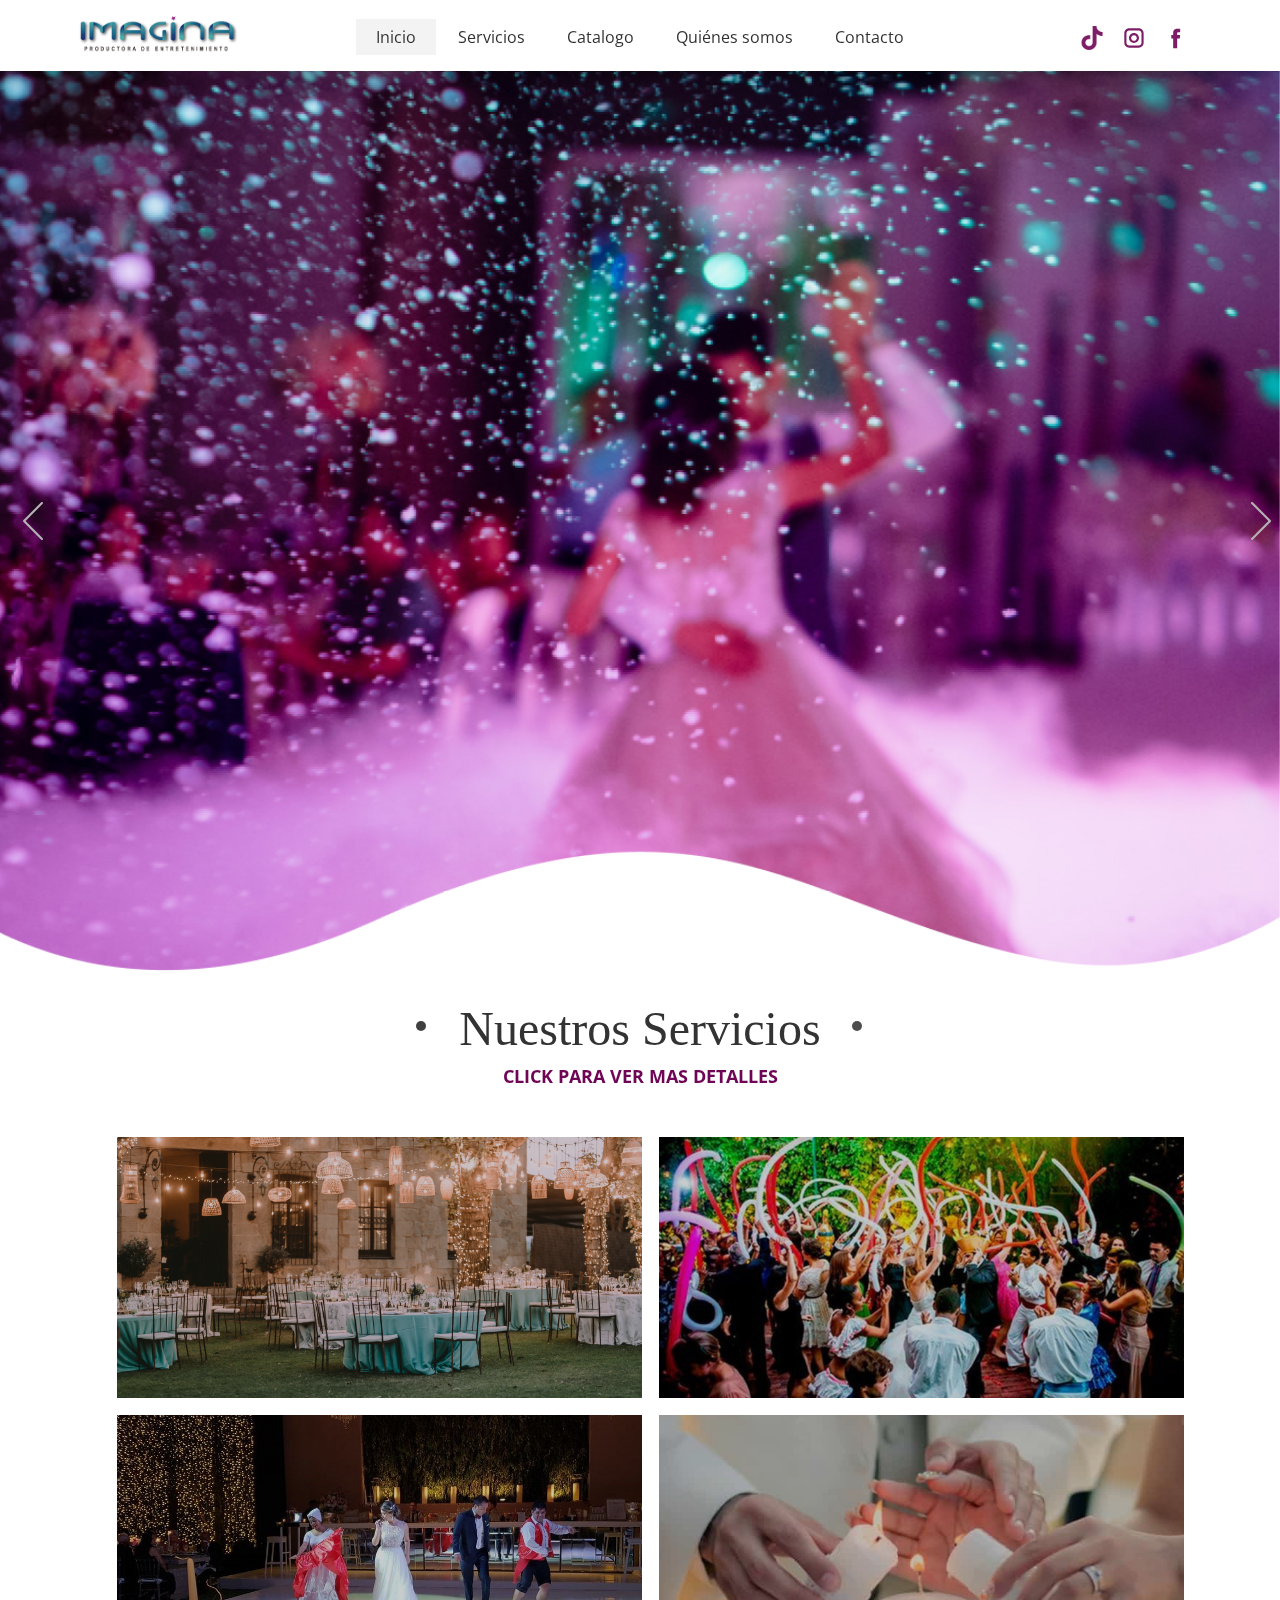
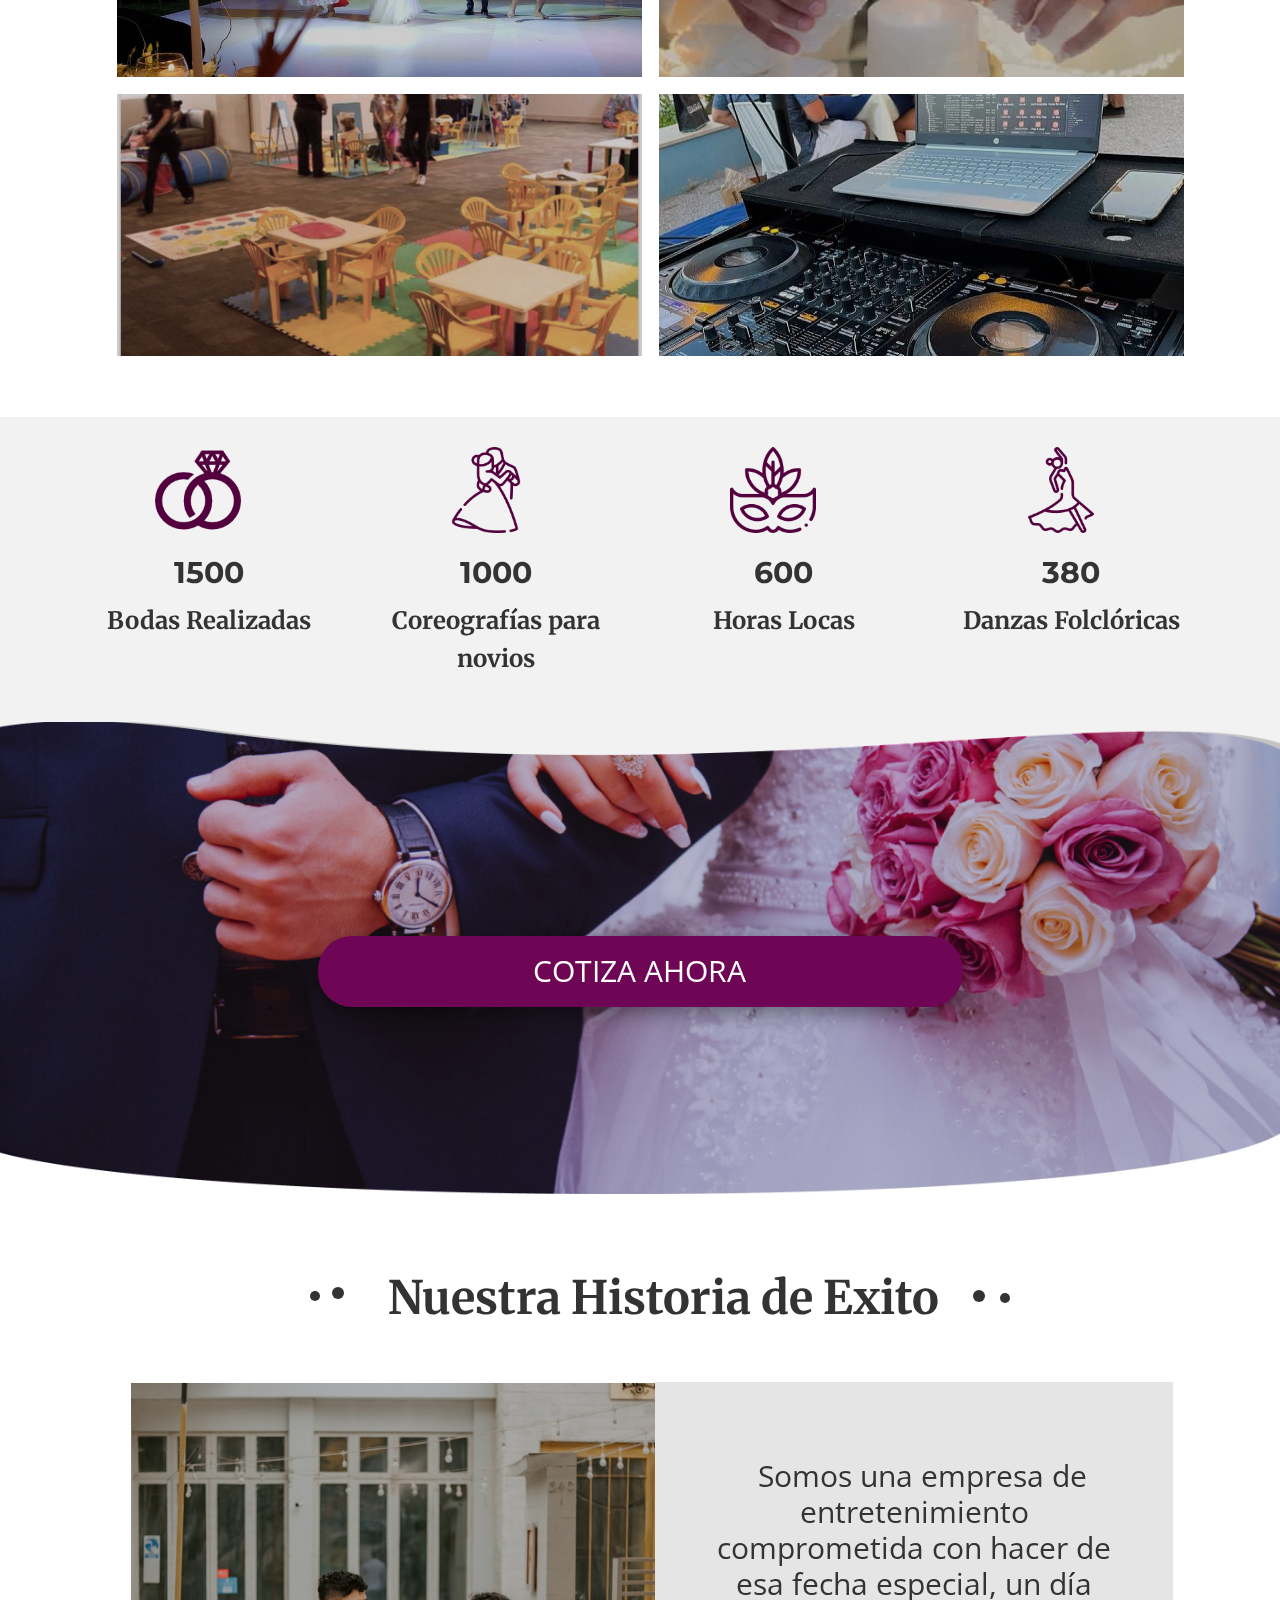
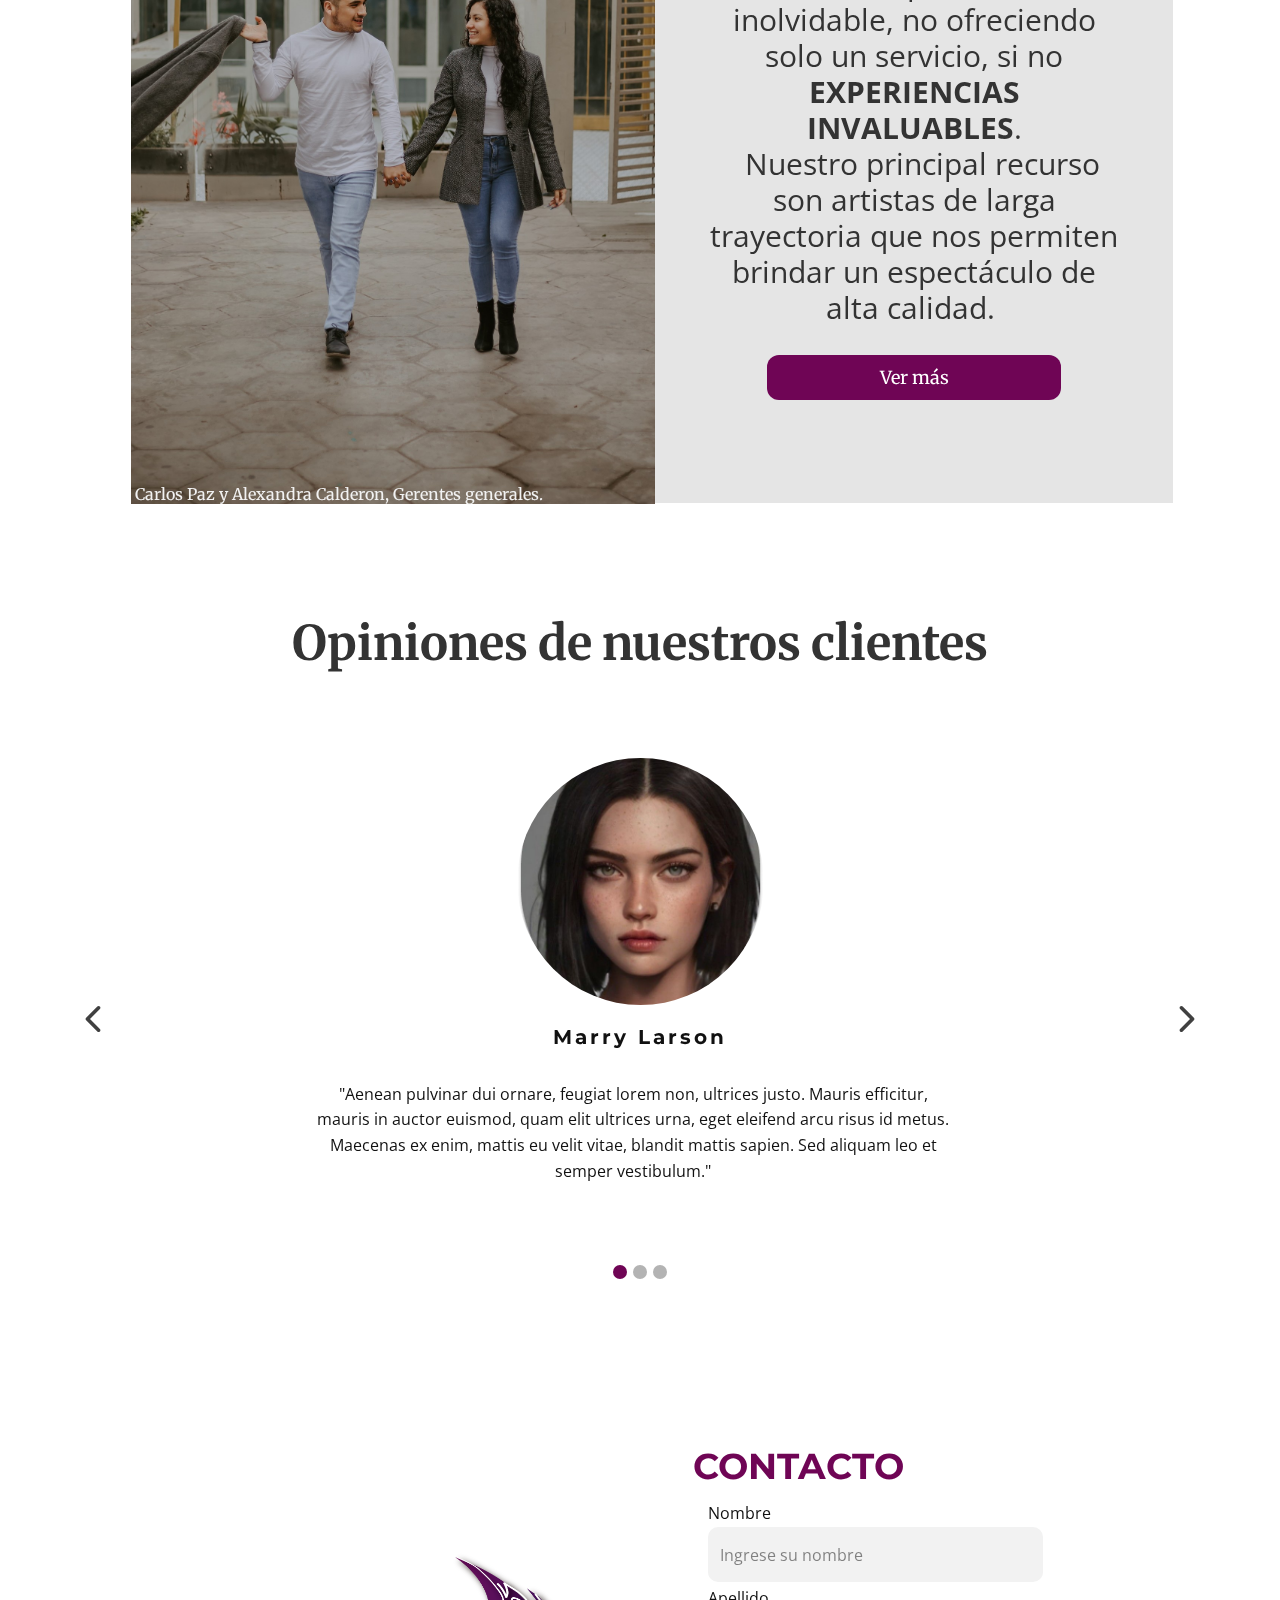
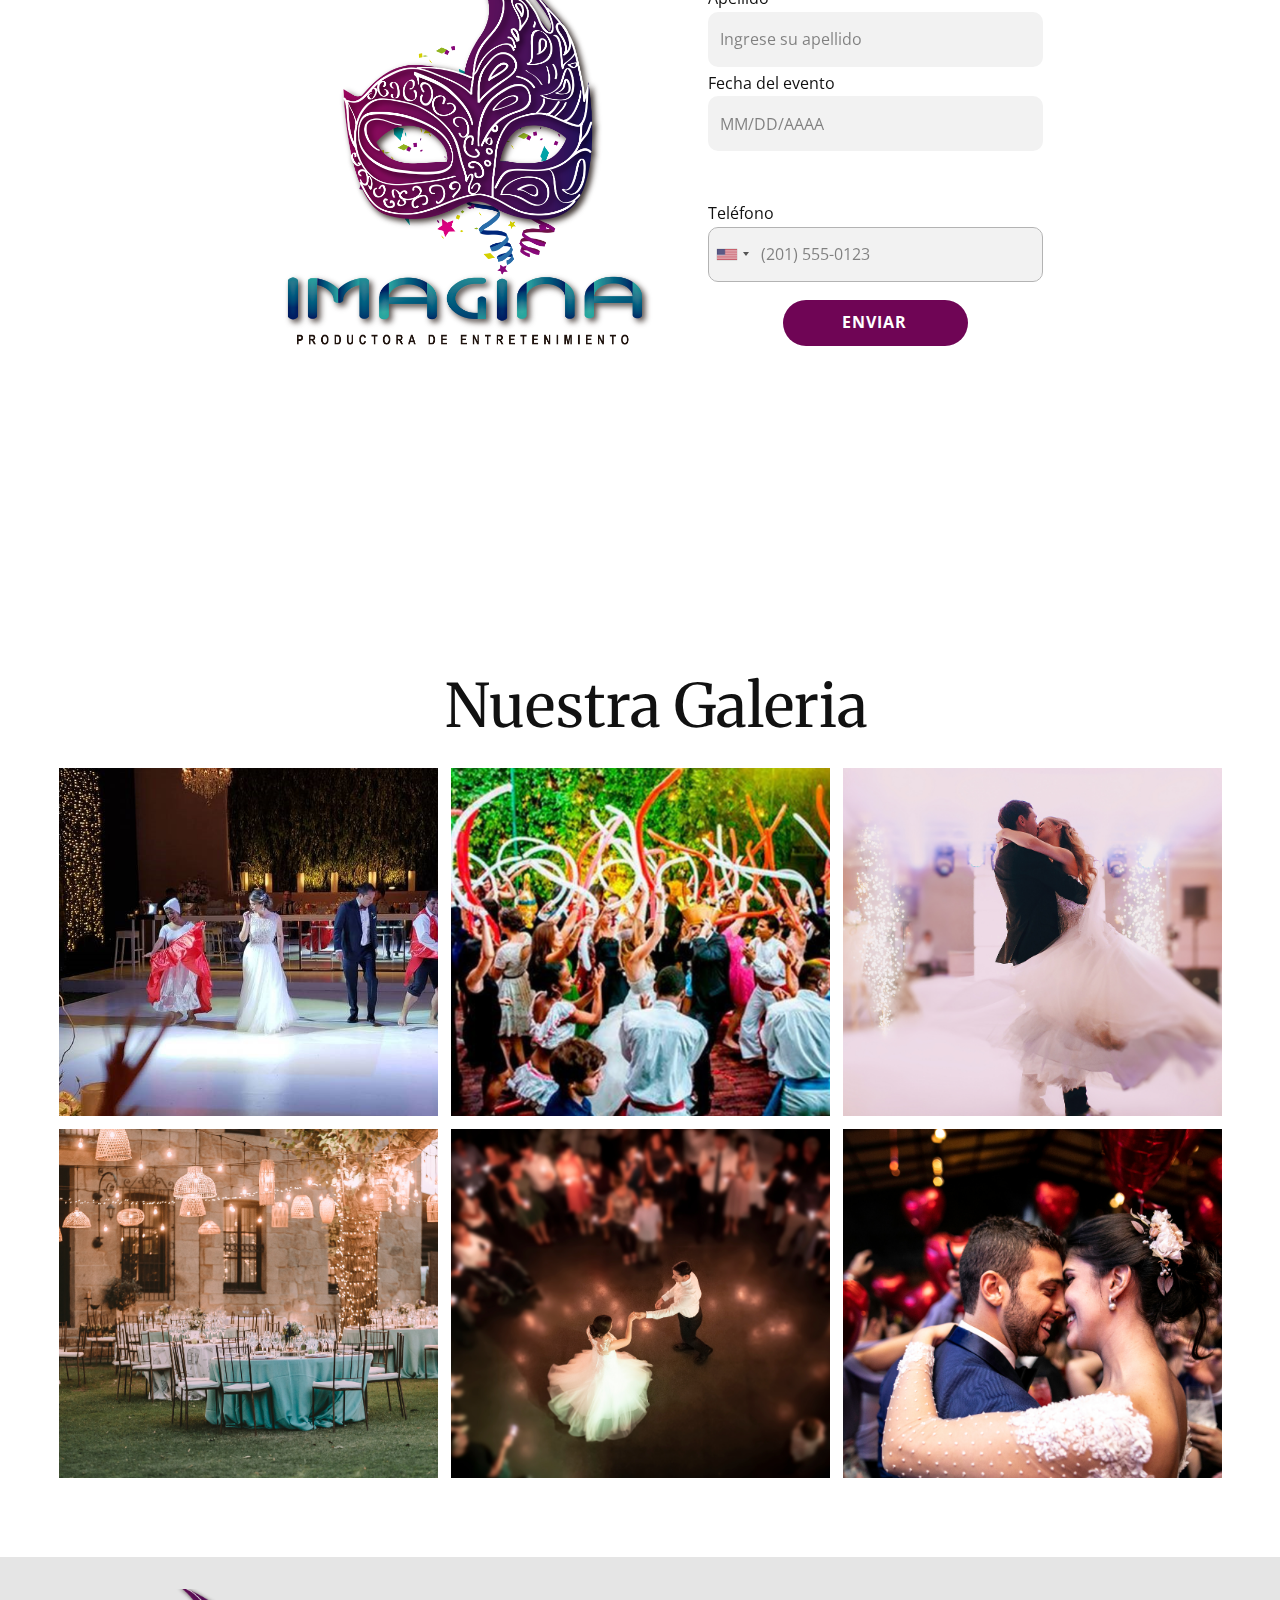
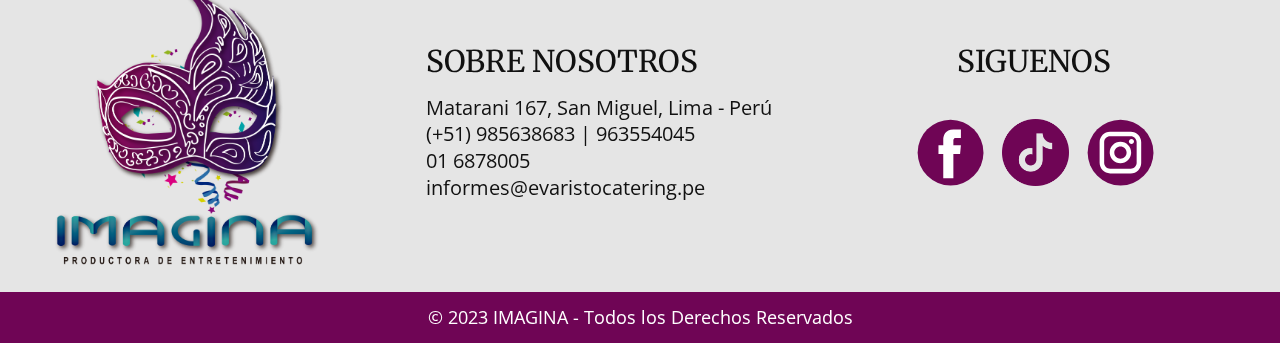
==== index.html @ 05b4f223 "imagina productora improved version" ====
<!DOCTYPE html>
<html style="font-size: 16px;" lang="es"><head>
    <meta name="viewport" content="width=device-width, initial-scale=1.0">
    <meta charset="utf-8">
    <meta name="keywords" content="Sample Headline, Sample Headline, Nosotros nos encargamos, Sobre Nosotros, Opiniones de nuestros clientes, ​CONTACTO, ​Nuestra Galeria">
    <meta name="description" content="">
    <title>Imagina Productora</title>
    <link rel="stylesheet" href="nicepage.css" media="screen">
<link rel="stylesheet" href="Inicio.css" media="screen">
    <script class="u-script" type="text/javascript" src="jquery.js" defer=""></script>
    <script class="u-script" type="text/javascript" src="nicepage.js" defer=""></script>
    <meta name="generator" content="Nicepage 5.15.1, nicepage.com">
    <meta name="referrer" content="origin">
    <link rel="icon" href="./images/logo-Imagina.png" type="image/x-icon">
    <link id="u-theme-google-font" rel="stylesheet" href="https://fonts.googleapis.com/css?family=Montserrat:100,100i,200,200i,300,300i,400,400i,500,500i,600,600i,700,700i,800,800i,900,900i|Open+Sans:300,300i,400,400i,500,500i,600,600i,700,700i,800,800i">
    <link id="u-page-google-font" rel="stylesheet" href="https://fonts.googleapis.com/css?family=Merriweather:300,300i,400,400i,700,700i,900,900i|Montserrat:100,100i,200,200i,300,300i,400,400i,500,500i,600,600i,700,700i,800,800i,900,900i">
   <!-- <link rel="stylesheet" href="prueba3d.css"> -->
    

    
    <script type="application/ld+json">{
		"@context": "http://schema.org",
		"@type": "Organization",
		"name": "",
		"sameAs": [
				"https://tiktok.com/name",
				"https://instagram.com/name",
				"https://facebook.com/name"
		]
}</script>
    <meta name="theme-color" content="#9ac2c7">
    <meta property="og:title" content="Inicio">
    <meta property="og:type" content="website">
  <meta data-intl-tel-input-cdn-path="intlTelInput/"></head>
  <body data-home-page="Inicio.html" data-home-page-title="Inicio" class="u-body u-xl-mode" data-lang="es"><header class="u-align-center-sm u-align-center-xs u-box-shadow u-clearfix u-header  u-sticky u-sticky-326c u-header" id="sec-1ca2"><div class="u-clearfix u-sheet u-sheet-1">
        <nav class="u-align-left u-menu u-menu-dropdown u-offcanvas u-menu-1" data-responsive-from="MD">
          <div class="menu-collapse" style="font-size: 1rem;">
            <a class="u-button-style u-nav-link" href="#">
              <svg class="u-svg-link" preserveAspectRatio="xMidYMin slice" viewBox="0 0 302 302" style=""><use xmlns:xlink="http://www.w3.org/1999/xlink" xlink:href="#svg-8a8f"></use></svg>
              <svg xmlns="http://www.w3.org/2000/svg" xmlns:xlink="http://www.w3.org/1999/xlink" version="1.1" id="svg-8a8f" x="0px" y="0px" viewBox="0 0 302 302" style="enable-background:new 0 0 302 302;" xml:space="preserve" class="u-svg-content"><g><rect y="36" width="302" height="30"></rect><rect y="236" width="302" height="30"></rect><rect y="136" width="302" height="30"></rect>
</g><g></g><g></g><g></g><g></g><g></g><g></g><g></g><g></g><g></g><g></g><g></g><g></g><g></g><g></g><g></g></svg>
            </a>
          </div>
          <div class="u-custom-menu u-nav-container">
            <ul class="u-nav u-spacing-2 u-unstyled u-nav-1"><li class="u-nav-item"><a class="u-active-grey-5 u-button-style u-hover-grey-10 u-nav-link u-text-active-grey-90 u-text-grey-90 u-text-hover-grey-90" href="Inicio.html" style="padding: 10px 20px;">Inicio</a>
</li><li class="u-nav-item"><a class="u-active-grey-5 u-button-style u-hover-grey-10 u-nav-link u-text-active-grey-90 u-text-grey-90 u-text-hover-grey-90" href="Inicio.html#sec-53d9" style="padding: 10px 20px;">Servicios</a>
</li><li class="u-nav-item"><a class="u-active-grey-5 u-button-style u-hover-grey-10 u-nav-link u-text-active-grey-90 u-text-grey-90 u-text-hover-grey-90" href="#" style="padding: 10px 20px;">Catalogo</a><div class="u-nav-popup"><ul class="u-h-spacing-20 u-nav u-unstyled u-v-spacing-10 u-nav-2"><li class="u-nav-item"><a class="u-button-style u-nav-link u-white" href="Show-Clásico.html">Shows Clasicos</a>
</li><li class="u-nav-item"><a class="u-button-style u-nav-link u-white" href="show-especial.html">Shows Especiales</a>
</li></ul>
</div>
</li><li class="u-nav-item"><a class="u-active-grey-5 u-button-style u-hover-grey-10 u-nav-link u-text-active-grey-90 u-text-grey-90 u-text-hover-grey-90" href="Casa.html" style="padding: 10px 20px;">Quiénes somos</a>
</li><li class="u-nav-item"><a class="u-active-grey-5 u-button-style u-hover-grey-10 u-nav-link u-text-active-grey-90 u-text-grey-90 u-text-hover-grey-90" href="#" style="padding: 10px 20px;">Contacto</a>
</li></ul>
          </div>
          <div class="u-custom-menu u-nav-container-collapse">
            <div class="u-align-center u-container-style u-inner-container-layout u-opacity u-opacity-95 u-sidenav u-white u-sidenav-1" data-offcanvas-width="356.3158">
              <div class="u-inner-container-layout u-sidenav-overflow">
                <div class="u-menu-close"></div>
                <ul class="u-align-center u-nav u-popupmenu-items u-spacing-13 u-unstyled u-nav-3"><li class="u-nav-item"><a class="u-button-style u-nav-link" href="index.html">Inicio</a>
</li><li class="u-nav-item"><a class="u-button-style u-nav-link" href="index.html#sec-53d9">Servicios</a>
</li><li class="u-nav-item"><a class="u-button-style u-nav-link" href="#">Catalogo</a><div class="u-nav-popup"><ul class="u-h-spacing-20 u-nav u-unstyled u-v-spacing-10 u-nav-4"><li class="u-nav-item"><a class="u-button-style u-nav-link" href="Show-Clásico.html">Shows Clasicos</a>
</li><li class="u-nav-item"><a class="u-button-style u-nav-link" href="show-especial.html">Shows Especiales</a>
</li></ul>
</div>
</li><li class="u-nav-item"><a class="u-button-style u-nav-link" href="Casa.html">Quiénes somos</a>
</li><li class="u-nav-item"><a class="u-button-style u-nav-link" href="#">Contacto</a>
</li></ul>
              </div>
            </div>
            <div class="u-black u-menu-overlay u-opacity u-opacity-45"></div>
          </div>
        </nav>
        <img class="u-image u-image-contain u-image-default u-image-1" src="images/-tittle-imagina.png" alt="" data-image-width="1565" data-image-height="342">
        <div class="u-hidden-md u-hidden-sm u-hidden-xs u-social-icons u-spacing-10 u-social-icons-1">
          <a class="u-social-url" title="tiktok" target="_blank" href="https://www.tiktok.com/@imaginaproductora?_t=8etOeJOlmEv&_r=1"><span class="u-file-icon u-icon u-social-icon u-social-twitter u-text-custom-color-1 u-icon-1"><img src="images/3046120-1fbc8d0d.png" alt=""></span>
          </a>
          <a class="u-social-url" title="instagram" target="_blank" href="https://www.instagram.com/imaginaproductora?igshid=MzRlODBiNWFlZA=="><span class="u-icon u-social-icon u-social-instagram u-text-custom-color-1 u-icon-2"><svg class="u-svg-link" preserveAspectRatio="xMidYMin slice" viewBox="0 0 112 112" style=""><use xmlns:xlink="http://www.w3.org/1999/xlink" xlink:href="#svg-63e6"></use></svg><svg class="u-svg-content" viewBox="0 0 112 112" x="0" y="0" id="svg-63e6"><path fill="currentColor" d="M55.9,32.9c-12.8,0-23.2,10.4-23.2,23.2s10.4,23.2,23.2,23.2s23.2-10.4,23.2-23.2S68.7,32.9,55.9,32.9z
	 M55.9,69.4c-7.4,0-13.3-6-13.3-13.3c-0.1-7.4,6-13.3,13.3-13.3s13.3,6,13.3,13.3C69.3,63.5,63.3,69.4,55.9,69.4z"></path><path fill="#FFFFFF" d="M79.7,26.8c-3,0-5.4,2.5-5.4,5.4s2.5,5.4,5.4,5.4c3,0,5.4-2.5,5.4-5.4S82.7,26.8,79.7,26.8z"></path><path fill="currentColor" d="M78.2,11H33.5C21,11,10.8,21.3,10.8,33.7v44.7c0,12.6,10.2,22.8,22.7,22.8h44.7c12.6,0,22.7-10.2,22.7-22.7
	V33.7C100.8,21.1,90.6,11,78.2,11z M91,78.4c0,7.1-5.8,12.8-12.8,12.8H33.5c-7.1,0-12.8-5.8-12.8-12.8V33.7
	c0-7.1,5.8-12.8,12.8-12.8h44.7c7.1,0,12.8,5.8,12.8,12.8V78.4z"></path></svg></span>
          </a>
          <a class="u-social-url" title="facebook" target="_blank" href="https://www.facebook.com/productora.imagina?mibextid=ZbWKwL"><span class="u-icon u-social-facebook u-social-icon u-text-custom-color-1 u-icon-3"><svg class="u-svg-link" preserveAspectRatio="xMidYMin slice" viewBox="0 0 112 112" style=""><use xmlns:xlink="http://www.w3.org/1999/xlink" xlink:href="#svg-5868"></use></svg><svg class="u-svg-content" viewBox="0 0 112 112" x="0" y="0" id="svg-5868"><path fill="currentColor" d="M75.5,28.8H65.4c-1.5,0-4,0.9-4,4.3v9.4h13.9l-1.5,15.8H61.4v45.1H42.8V58.3h-8.8V42.4h8.8V32.2
c0-7.4,3.4-18.8,18.8-18.8h13.8v15.4H75.5z"></path></svg></span>
          </a>
        </div>
      </div><style class="u-sticky-style" data-style-id="326c">.u-sticky-fixed.u-sticky-326c:before, .u-body.u-sticky-fixed .u-sticky-326c:before {
        borders: top right bottom left !important
        }</style></header>
    <section class="u-carousel u-carousel-duration-250 u-slide u-block-1e2d-1" id="carousel-002b" data-interval="5000" data-u-ride="carousel">
      <ol class="u-carousel-indicators u-block-1e2d-2">
        <li data-u-target="#carousel-002b" class="u-active" data-u-slide-to="0"></li>
        <li data-u-target="#carousel-002b" data-u-slide-to="1"></li>
      </ol>
      <div class="u-carousel-inner" role="listbox">
        <div class="u-active u-align-center u-carousel-item u-clearfix u-container-align-center u-image u-section-1-1" src="" data-image-width="1431" data-image-height="837">
          <div class="u-clearfix u-sheet u-sheet-1"></div>
        </div>
        <div class="u-align-center u-carousel-item u-clearfix u-container-align-center u-image u-section-1-2" src="" data-image-width="1431" data-image-height="837">
          <div class="u-clearfix u-sheet u-sheet-1"></div>
        </div>
      </div>
      <a class="u-absolute-vcenter u-carousel-control u-carousel-control-prev u-hidden-sm u-hidden-xs u-text-grey-30 u-block-1e2d-3" href="#carousel-002b" role="button" data-u-slide="prev">
        <span aria-hidden="true">
          <svg class="u-svg-link" viewBox="0 0 477.175 477.175"><path d="M145.188,238.575l215.5-215.5c5.3-5.3,5.3-13.8,0-19.1s-13.8-5.3-19.1,0l-225.1,225.1c-5.3,5.3-5.3,13.8,0,19.1l225.1,225
                    c2.6,2.6,6.1,4,9.5,4s6.9-1.3,9.5-4c5.3-5.3,5.3-13.8,0-19.1L145.188,238.575z"></path></svg>
        </span>
        <span class="sr-only">Previous</span>
      </a>
      <a class="u-absolute-vcenter-lg u-absolute-vcenter-md u-absolute-vcenter-sm u-absolute-vcenter-xl u-carousel-control u-carousel-control-next u-hidden-sm u-hidden-xs u-text-grey-30 u-block-1e2d-4" href="#carousel-002b" role="button" data-u-slide="next">
        <span aria-hidden="true">
          <svg class="u-svg-link" viewBox="0 0 477.175 477.175"><path d="M360.731,229.075l-225.1-225.1c-5.3-5.3-13.8-5.3-19.1,0s-5.3,13.8,0,19.1l215.5,215.5l-215.5,215.5
                    c-5.3,5.3-5.3,13.8,0,19.1c2.6,2.6,6.1,4,9.5,4c3.4,0,6.9-1.3,9.5-4l225.1-225.1C365.931,242.875,365.931,234.275,360.731,229.075z"></path></svg>
        </span>
        <span class="sr-only">Siguiente</span>
      </a>
    </section>

    <section class="video-inicio">
      <div>
        <video autoplay muted loop>
          <source src="./Videos/main-video.mp4" type="video/mp4">
          Tu navegador no admite el elemento de video.
        </video>
      </div>
    </section>

    <section class="u-align-center u-clearfix u-section-2" id="sec-53d9">
      <div class="u-clearfix u-sheet u-sheet-1">
        <h2 class="u-custom-font u-font-georgia u-text u-text-grey-80 u-text-1">Nuestros Servicios </h2>
        <div class="u-grey-75 u-preserve-proportions u-shape u-shape-circle u-shape-1"></div>
        <div class="u-grey-70 u-preserve-proportions u-shape u-shape-circle u-shape-2"></div>
        <p class="u-text u-text-custom-color-1 u-text-2">Click para ver mas detalles</p>
        <div class="u-expanded-width-lg u-expanded-width-md u-expanded-width-sm u-expanded-width-xs u-gallery u-layout-grid u-lightbox u-show-text-always u-gallery-1">
          <div class="u-gallery-controls"></div>
          <div class="u-gallery-inner u-gallery-inner-1">

            <div class="u-dialog-link u-gallery-item u-gallery-item-1" data-href="#sec-98fc">
              <div class="u-back-slide" data-image-width="1640" data-image-height="924">
                <img class="u-back-image u-expanded" src="images/1.png" class="cover-image">
              </div>
             <div class="u-over-slide u-shading u-over-slide-1"></div>
            </div>

            <div class="u-dialog-link u-gallery-item u-gallery-item-2" data-href="#sec-c1a4">
              <div class="u-back-slide" data-image-width="1640" data-image-height="924">
                <img class="u-back-image u-expanded" src="images/5.png">
              </div>
              <div class="u-over-slide u-shading u-over-slide-2"></div>
            </div>

            <div class="u-dialog-link u-gallery-item u-gallery-item-3" data-href="#sec-fcb4">
              <div class="u-back-slide" data-image-width="960" data-image-height="545">
                <img class="u-back-image u-expanded" src="images/9.jpeg">
              </div>
              <div class="u-over-slide u-shading u-over-slide-3"></div>
            </div>

            <div class="u-dialog-link u-gallery-item u-gallery-item-4" data-href="#sec-98fc">
              <div class="u-back-slide" data-image-width="720" data-image-height="540">
                <img class="u-back-image u-expanded" src="images/Laceremoniadelaluz_cmoesyquelementosseusanenesteritual.jpeg">
              </div>
              <div class="u-over-slide u-shading u-over-slide-4"></div>
            </div>

            <div class="u-dialog-link u-gallery-item u-gallery-item-5" data-href="#sec-98fc">
              <div class="u-back-slide" data-image-width="556" data-image-height="368">
                <img class="u-back-image u-expanded" src="images/GuarderiaParaBodas1.png">
              </div>
              <div class="u-over-slide u-shading u-over-slide-5"></div>
            </div>

            <div class="u-dialog-link u-gallery-item u-gallery-item-6" data-href="#sec-98fc">
              <div class="u-back-slide" data-image-width="937" data-image-height="1171">
                <img class="u-back-image u-expanded" src="images/ac799478-be90-4a2f-86df-65221195dca1.jpeg">
              </div>
              <div class="u-over-slide u-shading u-over-slide-6"></div>
            </div>

          </div>
        </div>

      </div>
    </section>
    <section class="u-align-center u-clearfix u-grey-5 u-section-3" id="sec-6f51">
      <div class="u-clearfix u-sheet u-valign-middle-xs u-sheet-1">
        <div class="u-expanded-width u-list u-list-1">
          <div class="u-repeater u-repeater-1">
            <div class="u-align-center u-container-style u-list-item u-repeater-item">
              <div class="u-container-layout u-similar-container u-valign-top-sm u-valign-top-xs u-container-layout-1"><span class="u-file-icon u-icon u-text-custom-color-1 u-icon-1" data-animation-name="" data-animation-duration="0" data-animation-delay="0" data-animation-direction=""><img src="images/620812-e32065e6.png" alt=""></span>
                <h3 class="u-text u-text-grey-80 u-text-1" id="counter">1500</h3>
                <p class="u-custom-font u-font-merriweather u-text u-text-default u-text-grey-80 u-text-2">Bodas Realizadas</p>
              </div>
            </div>
            <div class="u-align-center u-container-style u-list-item u-repeater-item">
              <div class="u-container-layout u-similar-container u-valign-top-sm u-valign-top-xs u-container-layout-2"><span class="u-file-icon u-icon u-text-custom-color-1 u-icon-2" data-animation-name="" data-animation-duration="0" data-animation-delay="0" data-animation-direction=""><img src="images/3074317-fba871a7.png" alt=""></span>
                <h3 class="u-text u-text-grey-80 u-text-3" id="counter">1000</h3>
                <p class="u-custom-font u-font-merriweather u-text u-text-default u-text-grey-80 u-text-4">Coreografías para novios</p>
              </div>
            </div>
            <div class="u-align-center u-container-style u-list-item u-repeater-item">
              <div class="u-container-layout u-similar-container u-valign-top-sm u-valign-top-xs u-container-layout-3"><span class="u-file-icon u-icon u-text-custom-color-1 u-icon-3" data-animation-name="" data-animation-duration="0" data-animation-delay="0" data-animation-direction=""><img src="images/3020258-d0d80e97.png" alt=""></span>
                <h3 class="u-text u-text-grey-80 u-text-5" id="counter">600</h3>
                <p class="u-custom-font u-font-merriweather u-text u-text-default u-text-grey-80 u-text-6">Horas Locas</p>
              </div>
            </div>
            <div class="u-align-center u-container-style u-list-item u-repeater-item">
              <div class="u-container-layout u-similar-container u-valign-top-sm u-valign-top-xs u-container-layout-4"><span class="u-file-icon u-icon u-text-custom-color-1 u-icon-4" data-animation-name="" data-animation-duration="0" data-animation-delay="0" data-animation-direction=""><img src="images/2410364-8e4a3860.png" alt=""></span>
                <h3 class="u-text u-text-grey-80 u-text-7" id="counter">380</h3>
                <p class="u-custom-font u-font-merriweather u-text u-text-default u-text-grey-80 u-text-8">Danzas Folclóricas</p>
              </div>
            </div>
          </div>
        </div>
      </div>
    </section>
    <section class="u-clearfix u-grey-5 u-section-4" id="sec-7395">
      <div class="u-expanded-width u-shape u-shape-rectangle u-white u-shape-1"></div>
      <img class="u-expanded-width u-image u-image-default u-image-1" src="images/Diseosinttulo11.png" alt="" data-image-width="1440" data-image-height="533">
      <a href="#" class="u-border-none u-btn u-btn-round u-button-style u-custom-color-1 u-hover-custom-color-11 u-radius-34 u-btn-1">Cotiza ahora<span style="font-size: 1.25rem;"></span>
      </a>
    </section>
    <section class="u-align-center u-clearfix u-section-5" id="sec-5eb5">
      <div class="u-clearfix u-sheet u-valign-middle-lg u-valign-middle-md u-valign-middle-sm u-valign-middle-xs u-sheet-1">
        <h1 class="u-align-center-md u-align-center-sm u-align-center-xs u-custom-font u-font-merriweather u-text u-text-1">Nuestra Historia de Exito<span style="font-size: 2.25rem;"></span>
        </h1>
        <div class="u-grey-80 u-hidden-sm u-hidden-xs u-preserve-proportions u-shape u-shape-circle u-shape-1"></div>
        <div class="u-grey-80 u-hidden-sm u-hidden-xs u-preserve-proportions u-shape u-shape-circle u-shape-2"></div>
        <div class="u-grey-80 u-hidden-sm u-hidden-xs u-preserve-proportions u-shape u-shape-circle u-shape-3"></div>
        <div class="u-grey-80 u-hidden-sm u-hidden-xs u-preserve-proportions u-shape u-shape-circle u-shape-4"></div>
      </div>
    </section>
    <section class="u-clearfix u-valign-middle-lg u-valign-middle-md u-valign-middle-sm u-valign-middle-xs u-section-6" id="carousel_aef9">
      <div class="u-clearfix u-sheet u-sheet-1">
        <img class="u-image u-image-1" src="images/nosotros.jpg" data-image-width="3594" data-image-height="4584">
        <div class="u-align-center u-container-style u-expanded-width-xs u-grey-10 u-group u-shape-rectangle u-group-1">
          <div class="u-container-layout u-container-layout-1">
            <h5 class="u-custom-font u-font-merriweather u-text u-text-grey-80 u-text-1"> &nbsp;&nbsp;Somos
una empresa de entretenimiento comprometida con hacer de esa fecha especial, un
día inolvidable, no ofreciendo solo un 
servicio, si no <b>EXPERIENCIAS INVALUABLES</b>.<br>&nbsp; Nuestro
principal recurso son artistas de larga trayectoria que nos permiten brindar un
espectáculo de alta calidad.&nbsp;
            </h5>
            <div class="u-align-center u-container-style u-custom-color-1 u-group u-hover-feature u-radius-12 u-shape-round u-group-2">
              <div class="u-container-layout u-valign-middle-xs u-container-layout-2">
                <h6 class="u-custom-font u-font-merriweather u-text u-text-default u-text-2">Ver más</h6>
              </div>
            </div>
          </div>
        </div>
        <h6 class="u-custom-font u-font-merriweather u-text u-text-default-xl u-text-grey-5 u-text-3">&nbsp;Carlos Paz y Alexandra Calderon, Gerentes generales. </h6>
      </div>
      
    </section>
    <section class="u-align-center u-clearfix u-white u-section-7" id="carousel_5736">
      <div class="u-clearfix u-sheet u-valign-middle-md u-valign-middle-sm u-valign-middle-xs u-sheet-1">
        <h2 class="u-custom-font u-font-merriweather u-text u-text-default u-text-grey-80 u-text-1">Opiniones de nuestros clientes</h2>
        <div id="carousel-7599" data-interval="5000" data-u-ride="carousel" class="u-carousel u-expanded-width u-slider u-slider-1">
          <ol class="u-absolute-hcenter u-carousel-indicators u-carousel-indicators-1">
            <li data-u-target="#carousel-7599" class="u-active u-active-custom-color-1 u-grey-30 u-shape-circle" data-u-slide-to="0" style="width: 14px; height: 14px;"></li>
            <li data-u-target="#carousel-7599" class="u-active-custom-color-1 u-grey-30 u-shape-circle" data-u-slide-to="1" style="width: 14px; height: 14px;"></li>
            <li data-u-target="#carousel-7599" class="u-active-custom-color-1 u-grey-30 u-shape-circle" data-u-slide-to="2" style="width: 14px; height: 14px;"></li>
          </ol>
          <div class="u-carousel-inner" role="listbox">
            <div class="u-active u-align-center u-carousel-item u-container-style u-slide">
              <div class="u-container-layout u-valign-top u-container-layout-1">
                <div class="u-image u-image-circle u-image-1" alt="" data-image-width="260" data-image-height="283"></div>
                <h5 class="u-text u-text-default u-text-2">Marry Larson</h5>
                <p class="u-text u-text-3">"Aenean pulvinar dui ornare, feugiat lorem non, ultrices justo. Mauris efficitur, mauris in auctor euismod, quam elit ultrices urna, eget eleifend arcu risus id metus. Maecenas ex enim, mattis eu velit vitae, blandit mattis sapien. Sed aliquam leo et semper vestibulum."</p>
              </div>
            </div>
            <div class="u-align-center u-carousel-item u-container-style u-slide">
              <div class="u-container-layout u-valign-top u-container-layout-2">
                <div class="u-image u-image-circle u-image-2" alt="" data-image-width="404" data-image-height="404"></div>
                <p class="u-text u-text-4">"Aenean pulvinar dui ornare, feugiat lorem non, ultrices justo. Mauris efficitur, mauris in auctor euismod, quam elit ultrices urna, eget eleifend arcu risus id metus. Maecenas ex enim, mattis eu velit vitae, blandit mattis sapien. Sed aliquam leo et semper vestibulum."</p>
                <h5 class="u-text u-text-default u-text-5"> Samuel Schick</h5>
              </div>
            </div>
            <div class="u-align-center u-carousel-item u-container-style u-slide">
              <div class="u-container-layout u-valign-top u-container-layout-3">
                <div class="u-image u-image-circle u-image-3" alt="" data-image-width="404" data-image-height="404"></div>
                <p class="u-text u-text-6">"Aenean pulvinar dui ornare, feugiat lorem non, ultrices justo. Mauris efficitur, mauris in auctor euismod, quam elit ultrices urna, eget eleifend arcu risus id metus. Maecenas ex enim, mattis eu velit vitae, blandit mattis sapien. Sed aliquam leo et semper vestibulum."</p>
                <h5 class="u-text u-text-default u-text-7"> Samuel Schick</h5>
              </div>
            </div>
          </div>
          <a class="u-absolute-vcenter u-carousel-control u-carousel-control-prev u-hidden-xs u-icon-circle u-spacing-10 u-text-grey-75 u-carousel-control-1" href="#carousel-7599" role="button" data-u-slide="prev">
            <span aria-hidden="true">
              <svg viewBox="0 0 451.847 451.847"><path d="M97.141,225.92c0-8.095,3.091-16.192,9.259-22.366L300.689,9.27c12.359-12.359,32.397-12.359,44.751,0
c12.354,12.354,12.354,32.388,0,44.748L173.525,225.92l171.903,171.909c12.354,12.354,12.354,32.391,0,44.744
c-12.354,12.365-32.386,12.365-44.745,0l-194.29-194.281C100.226,242.115,97.141,234.018,97.141,225.92z"></path></svg>
            </span>
            <span class="sr-only">
              <svg viewBox="0 0 451.847 451.847"><path d="M97.141,225.92c0-8.095,3.091-16.192,9.259-22.366L300.689,9.27c12.359-12.359,32.397-12.359,44.751,0
c12.354,12.354,12.354,32.388,0,44.748L173.525,225.92l171.903,171.909c12.354,12.354,12.354,32.391,0,44.744
c-12.354,12.365-32.386,12.365-44.745,0l-194.29-194.281C100.226,242.115,97.141,234.018,97.141,225.92z"></path></svg>
            </span>
          </a>
          <a class="u-absolute-vcenter u-carousel-control u-carousel-control-next u-hidden-xs u-icon-circle u-spacing-10 u-text-grey-75 u-carousel-control-2" href="#carousel-7599" role="button" data-u-slide="next">
            <span aria-hidden="true">
              <svg viewBox="0 0 451.846 451.847"><path d="M345.441,248.292L151.154,442.573c-12.359,12.365-32.397,12.365-44.75,0c-12.354-12.354-12.354-32.391,0-44.744
L278.318,225.92L106.409,54.017c-12.354-12.359-12.354-32.394,0-44.748c12.354-12.359,32.391-12.359,44.75,0l194.287,194.284
c6.177,6.18,9.262,14.271,9.262,22.366C354.708,234.018,351.617,242.115,345.441,248.292z"></path></svg>
            </span>
            <span class="sr-only">
              <svg viewBox="0 0 451.846 451.847"><path d="M345.441,248.292L151.154,442.573c-12.359,12.365-32.397,12.365-44.75,0c-12.354-12.354-12.354-32.391,0-44.744
L278.318,225.92L106.409,54.017c-12.354-12.359-12.354-32.394,0-44.748c12.354-12.359,32.391-12.359,44.75,0l194.287,194.284
c6.177,6.18,9.262,14.271,9.262,22.366C354.708,234.018,351.617,242.115,345.441,248.292z"></path></svg>
            </span>
          </a>
        </div>
      </div>
    </section>
    <section class="skrollable u-clearfix u-image u-parallax u-shading u-section-8" id="carousel_b924" data-image-width="1280" data-image-height="853">
      <div class="u-clearfix u-sheet u-sheet-1">
        <div class="u-clearfix u-expanded-width-md u-expanded-width-sm u-expanded-width-xs u-gutter-4 u-layout-wrap u-layout-wrap-1">
          <div class="u-gutter-0 u-layout">
            <div class="u-layout-row">
              <div class="u-container-style u-layout-cell u-radius-26 u-size-30 u-white u-layout-cell-1">
                <div class="u-container-layout u-valign-middle-sm u-container-layout-1">
                  <img class="u-expanded-width-lg u-expanded-width-md u-expanded-width-xl u-image u-image-1" src="images/logo-Imagina.png" data-image-width="1565" data-image-height="1702">
                </div>
              </div>
              <div class="u-align-center-xs u-align-left-lg u-align-left-md u-align-left-sm u-align-left-xl u-container-style u-layout-cell u-radius-29 u-size-30 u-white u-layout-cell-2">
                <div class="u-container-layout u-container-layout-2">
                  <h2 class="u-align-left-lg u-align-left-md u-align-left-sm u-align-left-xl u-custom-font u-font-montserrat u-text u-text-custom-color-1 u-text-1"> CONTACTO</h2>
                  <div class="u-align-center-xs u-align-left-lg u-align-left-md u-align-left-sm u-align-left-xl u-expanded-width-md u-expanded-width-sm u-expanded-width-xs u-form u-form-1">
                    <form action="https://forms.nicepagesrv.com/v2/form/process" class="u-clearfix u-form-spacing-50 u-form-vertical u-inner-form" style="padding: 15px;" source="email" name="form">
                      <div class="u-form-group u-form-name u-label-top u-form-group-1">
                        <label for="name-00ec" class="u-label u-label-1">Nombre</label>
                        <input type="text" placeholder="Ingrese su nombre" id="name-00ec" name="name" class="u-border-none u-grey-5 u-input u-input-rectangle u-radius-10 u-input-1" required="">
                      </div>
                      <div class="u-form-group u-form-name u-label-top u-form-group-2">
                        <label for="name-00ec" class="u-label u-label-2">Apellido</label>
                        <input type="text" placeholder="Ingrese su apellido" id="name-00ec" name="name-1" class="u-border-none u-grey-5 u-input u-input-rectangle u-radius-10 u-input-2" required="">
                      </div>
                      <div class="u-form-date u-form-group u-label-top u-form-group-3">
                        <label for="date-76c7" class="u-label u-label-3">Fecha del evento</label>
                        <input type="text" readonly="readonly" placeholder="MM/DD/AAAA" id="date-76c7" name="date" class="u-border-none u-grey-5 u-input u-input-rectangle u-radius-10 u-input-3" required="" data-date-format="mm/dd/yyyy">
                      </div>
                      <div class="u-form-group u-form-phone u-label-top u-form-group-4">
                        <label for="phone-8f72" class="u-label u-label-4">Teléfono</label>
                        <div class="iti iti--allow-dropdown">
                          <div class="iti__flag-container">
                            <div class="iti__selected-flag" role="combobox" aria-controls="iti-0__country-listbox" aria-owns="iti-0__country-listbox" aria-expanded="false" tabindex="0" title="United States: +1" aria-activedescendant="iti-0__item-us-preferred"><!--div class="iti__flag iti__us"></div-->
                              <svg version="1.1" id="Layer_1" xmlns="http://www.w3.org/2000/svg" xmlns:xlink="http://www.w3.org/1999/xlink" x="0px" y="0px" width="112px" height="112px" viewBox="0 0 112 112" enable-background="new 0 0 112 112" xml:space="preserve" style="width: 1.2em; height: 1.2em;"><rect y="76" fill="#B5002A" width="112" height="20"></rect><rect y="16" fill="#B5002A" width="112" height="20"></rect><rect y="36" fill="#F4C327" width="112" height="40"></rect><path fill="#CACACA" d="M27.5,69.9c-3,0-6-0.7-8.4-1.9c-1.8-0.9-3-2.7-3-4.8v-7.5h22.9v7.5c0,2.1-1.2,3.9-3,4.8
	C33.4,69.2,30.5,69.9,27.5,69.9L27.5,69.9z"></path><rect x="27.5" y="43" fill="#CACACA" width="11.5" height="12.6"></rect><path fill="#9D0025" d="M27.5,63.2c0,3-2.5,5.4-5.7,5.4c-3.2,0-5.7-2.4-5.7-5.4v-7.6h11.4V63.2L27.5,63.2z"></path><path fill="#C1B020" d="M18.5,67.6c0.4,0.2,0.9,0.5,1.4,0.6l0-12.9h-1.4V67.6z"></path><path fill="#C1B020" d="M16,63.1c0,1.6,0.7,2.8,1.3,3.6V55.4H16L16,63.1z"></path><path fill="#C0B420" d="M21.1,68.6c0.5,0.1,0.9,0,1.3,0V55.4h-1.3V68.6z"></path><path fill="#C1B020" d="M23.6,68.3c0.5-0.1,1.1-0.4,1.4-0.6V55.4h-1.3L23.6,68.3z"></path><rect x="16" y="43" fill="#9D0025" width="11.4" height="12.6"></rect><path fill="#C1B020" d="M26.2,66.5c0.5-0.5,1.1-1.6,1.3-2.9l0-8.3h-1.3L26.2,66.5z"></path><g><path d="M26.2,66.7l0-11.3l1.4-0.1l0,8.3c-0.2,1.3-0.7,2.4-1.3,2.9L26.2,66.7L26.2,66.7z M27.5,55.4l-1.3,0.1l0.1,11
		c0.5-0.5,1-1.6,1.1-2.8L27.5,55.4L27.5,55.4z"></path>
</g><path fill="#9D0025" d="M39,55.6v7.6c0,3-2.6,5.4-5.7,5.4c-3.2,0-5.7-2.4-5.7-5.4v-7.6H39L39,55.6z"></path></svg>
                              <div class="iti__arrow"></div>
                            </div>
                          </div>
                          <input type="tel" pattern="\+?\d{0,3}[\s\(\-]?([0-9]{2,3})[\s\)\-]?([\s\-]?)([0-9]{3})[\s\-]?([0-9]{2})[\s\-]?([0-9]{2})" placeholder="Ingrese su teléfono (por ejemplo, +14155552675)" id="phone-8f72" name="phone" class="u-grey-5 u-input u-input-rectangle u-radius-10 u-input-4" required="">
                        </div>
                      </div>
                      <div class="u-align-center u-form-group u-form-submit u-label-top">
                        <input type="submit" value="submit" class="u-form-control-hidden" wfd-invisible="true">
                        <a href="#" class="enviar u-active-custom-color-12 u-border-none u-btn u-btn-round u-btn-submit u-button-style u-custom-color-1 u-hover-custom-color-11 u-radius-26 u-text-active-white u-text-body-alt-color u-text-hover-white u-btn-1">enviar</a>
                      </div>
                      <div class="u-form-send-message u-form-send-success" wfd-invisible="true">Gracias por confiar en nosotros</div>
                      <div class="u-form-send-error u-form-send-message" wfd-invisible="true">No se ha podido enviar su mensaje, por favor intente nuevamente.</div>
                      <input type="hidden" value="" name="recaptchaResponse" wfd-invisible="true">
                      <input type="hidden" name="formServices" value="66b93e37-8093-7ee4-306a-3ca8641d9d86">
                    </form>
                  </div>
                </div>
              </div>
            </div>
          </div>
        </div>
      </div>
    </section>
    <section class="u-align-center u-clearfix u-white u-section-9" id="carousel_c482">
      <div class="u-expanded-width u-shape u-shape-rectangle u-white u-shape-1"></div>
      <div class="u-align-center u-container-align-center-lg u-container-align-center-md u-container-align-center-sm u-container-align-center-xs u-container-style u-group u-shape-rectangle u-group-1">
        <div class="u-container-layout u-valign-middle">
          <h2 class="u-align-center u-custom-font u-font-merriweather u-text u-text-body-color u-text-1"> Nuestra Galeria</h2>
        </div>
      </div>
      <div class="u-gallery u-layout-grid u-lightbox u-show-text-none u-gallery-1" id="carousel-fa25">
        <div class="u-gallery-inner u-gallery-inner-1" role="listbox">
          
          <div class="u-effect-hover-zoom u-gallery-item u-shape-rectangle u-gallery-item-1">
            <div class="u-back-slide" data-image-width="960" data-image-height="545">
              <img class="u-back-image u-expanded" src="images/9.jpeg">
            </div>
            <div class="u-align-center-xs u-over-slide u-shading u-over-slide-1"></div>
          </div>

          <div class="u-effect-hover-zoom u-gallery-item u-shape-rectangle u-gallery-item-2" data-image-width="600" data-image-height="750">
            <div class="u-back-slide" data-image-width="1640" data-image-height="924">
              <img class="u-back-image u-expanded" src="images/5.png">
            </div>
            <div class="u-align-center-xs u-over-slide u-shading u-over-slide-2"></div>
          </div>

          <div class="u-effect-hover-zoom u-gallery-item u-shape-rectangle u-gallery-item-3">
            <div class="u-back-slide" data-image-width="1640" data-image-height="924">
              <img class="u-back-image u-expanded" src="images/2.png">
            </div>
            <div class="u-align-center-xs u-over-slide u-shading u-over-slide-3"></div>
          </div>

          <div class="u-effect-hover-zoom u-gallery-item u-shape-rectangle u-gallery-item-4">
            <div class="u-back-slide" data-image-width="1640" data-image-height="924">
              <img class="u-back-image u-expanded" src="images/1.png">
            </div>
            <div class="u-align-center-xs u-over-slide u-shading u-over-slide-4"></div>
          </div>

          <div class="u-effect-hover-zoom u-gallery-item u-shape-rectangle u-gallery-item-5">
            <div class="u-back-slide" data-image-width="1640" data-image-height="924">
              <img class="u-back-image u-expanded" src="images/3.png">
            </div>
            <div class="u-align-center-xs u-over-slide u-shading u-over-slide-5"></div>
          </div>

          <div class="u-effect-hover-zoom u-gallery-item u-shape-rectangle u-gallery-item-6">
            <div class="u-back-slide" data-image-width="1640" data-image-height="924">
              <img class="u-back-image u-expanded" src="images/4.png">
            </div>
            <div class="u-align-center-xs u-over-slide u-shading u-over-slide-6"></div>
          </div>

        </div>
      </div>
    </section>

    <section class="u-clearfix u-grey-10 u-section-10" id="sec-52a8">
      <img class="u-image u-image-1" src="images/logo-Imagina.png" data-image-width="1565" data-image-height="1702">
      <h4 class="u-custom-font u-font-merriweather u-text u-text-default u-text-1">SIGUENOS</h4>
      <h4 class="u-align-center-md u-align-center-sm u-align-center-xs u-custom-font u-font-merriweather u-text u-text-default u-text-2">sOBRE NOSOTROS</h4>
      <h5 class="u-align-center-md u-align-center-sm u-align-center-xs u-custom-font u-text u-text-font u-text-3"> Matarani 167, San Miguel, Lima - Perú<br>(+51) 985638683 | 963554045<br>01 6878005<br>informes@evaristocatering.pe
      </h5>
      <div class="u-social-icons u-spacing-10 u-social-icons-1">
        <a class="u-social-url" title="facebook" target="_blank" href="https://facebook.com/name"><span class="u-icon u-social-facebook u-social-icon u-text-custom-color-1 u-icon-1"><svg class="u-svg-link" preserveAspectRatio="xMidYMin slice" viewBox="0 0 112 112" style=""><use xmlns:xlink="http://www.w3.org/1999/xlink" xlink:href="#svg-3d1b"></use></svg><svg class="u-svg-content" viewBox="0 0 112 112" x="0" y="0" id="svg-3d1b"><circle fill="currentColor" cx="56.1" cy="56.1" r="55"></circle><path fill="#FFFFFF" d="M73.5,31.6h-9.1c-1.4,0-3.6,0.8-3.6,3.9v8.5h12.6L72,58.3H60.8v40.8H43.9V58.3h-8V43.9h8v-9.2
c0-6.7,3.1-17,17-17h12.5v13.9H73.5z"></path></svg></span>
        </a>
        <a class="u-social-url" title="twitter" target="_blank" href="https://twitter.com/name"><span class="u-file-icon u-icon u-social-icon u-social-twitter u-text-custom-color-1 u-icon-2"><img src="images/3116491-10d63084.png" alt=""></span>
        </a>
        <a class="u-social-url" title="instagram" target="_blank" href="https://instagram.com/name"><span class="u-icon u-social-icon u-social-instagram u-text-custom-color-1 u-icon-3"><svg class="u-svg-link" preserveAspectRatio="xMidYMin slice" viewBox="0 0 112 112" style=""><use xmlns:xlink="http://www.w3.org/1999/xlink" xlink:href="#svg-3761"></use></svg><svg class="u-svg-content" viewBox="0 0 112 112" x="0" y="0" id="svg-3761"><circle fill="currentColor" cx="56.1" cy="56.1" r="55"></circle><path fill="#FFFFFF" d="M55.9,38.2c-9.9,0-17.9,8-17.9,17.9C38,66,46,74,55.9,74c9.9,0,17.9-8,17.9-17.9C73.8,46.2,65.8,38.2,55.9,38.2
z M55.9,66.4c-5.7,0-10.3-4.6-10.3-10.3c-0.1-5.7,4.6-10.3,10.3-10.3c5.7,0,10.3,4.6,10.3,10.3C66.2,61.8,61.6,66.4,55.9,66.4z"></path><path fill="#FFFFFF" d="M74.3,33.5c-2.3,0-4.2,1.9-4.2,4.2s1.9,4.2,4.2,4.2s4.2-1.9,4.2-4.2S76.6,33.5,74.3,33.5z"></path><path fill="#FFFFFF" d="M73.1,21.3H38.6c-9.7,0-17.5,7.9-17.5,17.5v34.5c0,9.7,7.9,17.6,17.5,17.6h34.5c9.7,0,17.5-7.9,17.5-17.5V38.8
C90.6,29.1,82.7,21.3,73.1,21.3z M83,73.3c0,5.5-4.5,9.9-9.9,9.9H38.6c-5.5,0-9.9-4.5-9.9-9.9V38.8c0-5.5,4.5-9.9,9.9-9.9h34.5
c5.5,0,9.9,4.5,9.9,9.9V73.3z"></path></svg></span>
        </a>
      </div>
      <div class="u-align-center u-container-style u-custom-color-1 u-expanded-width u-group u-shape-rectangle u-group-1">
        <div class="u-container-layout u-valign-middle u-container-layout-1">
          <h6 class="u-custom-font u-text u-text-font u-text-4"> © 2023 IMAGINA - Todos los Derechos Reservados</h6>
        </div>
      </div>
    </section>
    
   
    <section class="u-align-center u-black u-clearfix u-container-style u-dialog-block u-opacity u-opacity-70 u-dialog-section-14" id="sec-98fc">
      <div class="u-align-center u-container-style u-dialog u-radius-20 u-shape-round u-white u-dialog-1">
        <div class="u-container-layout u-container-layout-1">
          <img alt="" class="u-image u-image-round u-radius-10 u-image-1" data-image-width="1640" data-image-height="924" src="images/4.png">
          <h3 class="u-custom-font u-font-merriweather u-text u-text-1">Coreografia para tu boda</h3>
          <div class="u-container-style u-expanded-width-xs u-group u-shape-rectangle u-group-1">
            <div class="u-container-layout u-valign-middle-xl u-container-layout-2">
              <h4 class="u-custom-font u-text u-text-font u-text-2"> -06
horas de asesoría para novios (3 ensayos presenciales de 02 horas cada uno&nbsp; o 06 virtuales)<br>-​02
coreógra​fos profesionales <br>-​Edición
de la pista musical de tu baile<br>-Salón
de ensayo en San Borja - Lima - Perú<br>-​Material
audiovisual de cada clase para la práctica en casa<br>
              </h4>
            </div>
          </div>
          <a href="" class="u-border-none u-btn u-btn-round u-button-style u-custom-color-6 u-hover-custom-color-12 u-radius-10 u-btn-1">CONTACTANOS</a>
        </div><button class="u-dialog-close-button u-icon u-text-grey-60 u-icon-1"><svg class="u-svg-link" preserveAspectRatio="xMidYMin slice" viewBox="0 0 16 16" style=""><use xmlns:xlink="http://www.w3.org/1999/xlink" xlink:href="#svg-6e8b"></use></svg><svg xmlns="http://www.w3.org/2000/svg" xmlns:xlink="http://www.w3.org/1999/xlink" version="1.1" xml:space="preserve" class="u-svg-content" viewBox="0 0 16 16" x="0px" y="0px" id="svg-6e8b"><rect x="7" y="0" transform="matrix(0.7071 -0.7071 0.7071 0.7071 -3.3138 8.0002)" width="2" height="16"></rect><rect x="0" y="7" transform="matrix(0.7071 -0.7071 0.7071 0.7071 -3.3138 8.0002)" width="16" height="2"></rect></svg></button>
      </div>
    </section>
    
    
    <style>.u-dialog-section-14 .u-dialog-1 {
  width: 709px;
  min-height: 898px;
  height: auto;
  margin: 194px calc(((100% - 1140px) / 2) + 209px) 60px auto;
}

.u-dialog-section-14 .u-container-layout-1 {
  padding: 44px 11px 25px;
}

.u-dialog-section-14 .u-image-1 {
  height: 316px;
  width: 627px;
  margin: 7px auto 0;
}

.u-dialog-section-14 .u-text-1 {
  text-transform: uppercase;
  font-weight: bold;
  margin: 32px auto 0;
}

.u-dialog-section-14 .u-group-1 {
  width: 637px;
  min-height: 365px;
  height: auto;
  margin: 14px auto 0;
}

.u-dialog-section-14 .u-container-layout-2 {
  padding-left: 11px;
  padding-right: 11px;
}

.u-dialog-section-14 .u-text-2 {
  font-weight: 400;
  font-size: 1.875rem;
  margin: 5px 0 0 19px;
}

.u-dialog-section-14 .u-btn-1 {
  border-style: none;
  font-weight: 700;
  font-size: 1.125rem;
  letter-spacing: 1px;
  text-transform: none;
  background-image: none;
  margin: 2px auto 0;
  padding: 14px 31px 15px 30px;
}

.u-dialog-section-14 .u-icon-1 {
  width: 31px;
  height: 31px;
  left: auto;
  top: 9px;
  position: absolute;
  right: 16px;
}

@media (max-width: 1199px) {
  .u-dialog-section-14 .u-dialog-1 {
    width: 709px;
    min-height: 876px;
    margin-top: 194px;
    margin-right: auto;
    margin-left: calc(((100% - 940px) / 2) + 22px);
  }

  .u-dialog-section-14 .u-container-layout-1 {
    padding-bottom: 15px;
  }

  .u-dialog-section-14 .u-image-1 {
    height: 316px;
    width: 627px;
  }

  .u-dialog-section-14 .u-group-1 {
    min-height: 331px;
    margin-top: 6px;
    height: auto;
  }

  .u-dialog-section-14 .u-container-layout-2 {
    padding-top: 2px;
    padding-bottom: 2px;
  }

  .u-dialog-section-14 .u-text-2 {
    width: auto;
    margin-top: 0;
    margin-right: 0;
  }

  .u-dialog-section-14 .u-btn-1 {
    margin-top: 32px;
  }

  .u-dialog-section-14 .u-icon-1 {
    width: 31px;
    top: 8px;
    right: 11px;
    padding: 3px;
  }
  .u-file-icon img {
  object-fit: contain;
  width: 100%;
  height: 100%;
  width: 60px;
  }
  .u-svg-link {
    width: 100%;
    height: 100%;
    fill: currentColor;
    padding: 3px;
}
}

@media (max-width: 991px) {
  .u-dialog-section-14 .u-dialog-1 {
    width: 709px;
    min-height: 937px;
    margin-left: calc(((100% - 720px) / 2));
  }

  .u-dialog-section-14 .u-container-layout-1 {
    padding-top: 70px;
    padding-bottom: 14px;
  }

  .u-dialog-section-14 .u-group-1 {
    width: 637px;
    min-height: 371px;
  }

  .u-dialog-section-14 .u-container-layout-2 {
    padding-top: 10px;
    padding-bottom: 0;
  }

  .u-dialog-section-14 .u-text-2 {
    margin-top: 0;
    margin-left: 10px;
    margin-right: 10px;
  }

  .u-dialog-section-14 .u-btn-1 {
    margin-top: 0;
  }
  .u-file-icon img {
  object-fit: contain;
  width: 100%;
  height: 100%;
  width: 56px;
  }
}

@media (max-width: 767px) {
  .u-dialog-section-14 .u-dialog-1 {
    width: 540px;
    min-height: 968px;
    margin-left: calc(((100% - 540px) / 2));
  }

  .u-dialog-section-14 .u-container-layout-1 {
    padding: 25px 0 22px;
  }

  .u-dialog-section-14 .u-image-1 {
    height: 262px;
    width: 480px;
    margin-top: 20px;
    margin-left: 30px;
    margin-right: 30px;
  }

  .u-dialog-section-14 .u-text-1 {
    margin-top: 34px;
  }

  .u-dialog-section-14 .u-group-1 {
    width: 492px;
    min-height: 448px;
    margin-top: 16px;
  }

  .u-dialog-section-14 .u-container-layout-2 {
    padding: 11px 10px 5px;
  }

  .u-dialog-section-14 .u-text-2 {
    margin-left: 15px;
    margin-right: 15px;
  }

  .u-dialog-section-14 .u-btn-1 {
    margin-top: 20px;
  }
}

@media (max-width: 575px) {
  .u-dialog-section-14 .u-dialog-1 {
    width: 400px;
    min-height: 200px;
    margin-top: 100px;
    margin-left: 12%;
    justify-content: center;
    display: flex;
  }

  .u-dialog-section-14 .u-container-layout-1 {
    padding: 44px 11px 25px;
  }

  .u-dialog-section-14 .u-image-1 {
    height: 300px;
    width: 340px;
    margin-top: 0;
    margin-left: auto;
    margin-right: auto;
  }

  .u-dialog-section-14 .u-text-1 {
    margin-top: 10px;
    font-size: 1.3rem;
  }

  .u-dialog-section-14 .u-group-1 {
    min-height: 265px;
  
    margin-right: initial;
    margin-left: initial;
    width: auto;
  }

  .u-dialog-section-14 .u-container-layout-2 {
    padding-left: 11px;
    padding-right: 11px;
    padding-top: 0;
  }

  .u-dialog-section-14 .u-text-2 {
    font-size: 20px;
    width: auto;
  }

  .u-dialog-section-14 .u-btn-1 {
    margin-top: 2px;
  }

  .u-dialog-section-14 .u-icon-1 {
    width: 31px;
    top: 9px;
    right: 16px;
  }
}</style><section class="u-align-center u-black u-clearfix u-container-style u-dialog-block u-opacity u-opacity-70 u-valign-middle-lg u-valign-middle-xl u-dialog-section-15" id="sec-c1a4">
      <div class="u-align-center u-container-style u-dialog u-grey-5 u-radius-20 u-shape-round u-dialog-1">
        <div class="u-container-layout u-container-layout-1">
          <img alt="" class="u-image u-image-round u-radius-10 u-image-1" data-image-width="1640" data-image-height="924" src="images/5.png">
          <h3 class="u-custom-font u-font-georgia u-text u-text-black u-text-default u-text-1">HORA LOCA</h3>
          <div class="u-align-left u-container-style u-group u-shape-rectangle u-group-1">
            <div class="u-container-layout u-valign-middle-lg u-valign-middle-md u-valign-middle-xl u-valign-top-sm u-valign-top-xs u-container-layout-2">
              <h4 class="u-custom-font u-text u-text-font u-text-2"><!--[if !supportLists]-->-&nbsp;&nbsp;01
Hora loca de 45 min o 03 bloques temáticos&nbsp;<!--[if !supportLists]-->
                <br>- 03
bailarines profesionales<br>- Accesorios
para los novios (para fotos)&nbsp;<!--[if !supportLists]-->
                <br>- Stickers
fond para invitados (para fotos)&nbsp;<!--[if !supportLists]-->
                <br>- 80
a 100 globos pencil para invitados&nbsp;<!--[if !supportLists]-->
                <br>- Juegos
y dinámicas (barra de shots, salta soga, disparadores de trago, pasarelas,&nbsp;&nbsp;&nbsp; versus, cajón led y más)<br>-&nbsp;Coordinador
antes y durante la ceremonia
              </h4>
            </div>
          </div>
          <a href="Inicio.html#carousel_b924" class="u-border-none u-btn u-btn-round u-button-style u-custom-color-1 u-hover-custom-color-11 u-hover-feature u-radius-4 u-btn-1"> CONTACTANOS</a>
          <a href="show-especial.html" class="u-border-none u-btn u-btn-round u-button-style u-custom-color-6 u-hover-custom-color-12 u-radius-4 u-btn-2">MIRAR TEMÁTICAS</a>
        </div><button class="u-dialog-close-button u-icon u-text-grey-60 u-icon-1"><svg class="u-svg-link" preserveAspectRatio="xMidYMin slice" viewBox="0 0 16 16" style=""><use xmlns:xlink="http://www.w3.org/1999/xlink" xlink:href="#svg-6e8b"></use></svg><svg xmlns="http://www.w3.org/2000/svg" xmlns:xlink="http://www.w3.org/1999/xlink" version="1.1" xml:space="preserve" class="u-svg-content" viewBox="0 0 16 16" x="0px" y="0px" id="svg-6e8b"><rect x="7" y="0" transform="matrix(0.7071 -0.7071 0.7071 0.7071 -3.3138 8.0002)" width="2" height="16"></rect><rect x="0" y="7" transform="matrix(0.7071 -0.7071 0.7071 0.7071 -3.3138 8.0002)" width="16" height="2"></rect></svg></button>
      </div>
      <style class="u-btn-1 u-state-style">.u-dialog-section-15 .u-btn-1, .u-dialog-section-15 .u-btn-1:before, .u-dialog-section-15 .u-btn-1 > .u-container-layout:before {
    transition-property: fill, color, background-color, stroke-width, border-style, border-width, border-top-width, border-left-width, border-right-width, border-bottom-width, custom-border, borders, box-shadow, text-shadow, opacity, border-radius, stroke, border-color, font-size, font-style, font-weight, text-decoration, letter-spacing, transform, background-image, image-zoom, background-size, background-position
}
.u-dialog-section-15 .u-container-layout:hover .u-btn-1 {
    transform: rotate(0deg) scale(1) translateX(0px) translateY(0px) !important
}
.u-container-layout.hover .u-dialog-section-15 .u-btn-1 {
    transform: rotate(0deg) scale(1) translateX(0px) translateY(0px) !important
} </style>
    </section><style>.u-dialog-section-15 .u-dialog-1 {
  width: 679px;
  min-height: 1025px;
  height: auto;
  margin: 60px auto;
}

.u-dialog-section-15 .u-container-layout-1 {
  padding: 44px 11px 25px;
}

.u-dialog-section-15 .u-image-1 {
  height: 293px;
  width: 600px;
  margin: 38px auto 0;
}

.u-dialog-section-15 .u-text-1 {
  font-weight: bold;
  margin: 19px auto 0 231px;
}

.u-dialog-section-15 .u-group-1 {
  width: 620px;
  min-height: 489px;
  height: auto;
  margin: 11px auto 0;
}

.u-dialog-section-15 .u-container-layout-2 {
  padding-left: 19px;
  padding-right: 19px;
  padding-bottom: 0;
}

.u-dialog-section-15 .u-text-2 {
  font-size: 1.875rem;
  font-weight: 400;
  margin: 0 0 0 22px;
}

.u-dialog-section-15 .u-btn-1 {
  border-style: none;
  font-weight: 700;
  font-size: 0.875rem;
  letter-spacing: 1px;
  text-transform: none;
  transition-duration: 0.5s;
  transform: translateX(0px) translateY(0px) scale(1) rotate(0deg);
  margin: 19px auto 0 136px;
  padding: 15px 34px;
}

.u-dialog-section-15 .u-btn-2 {
  border-style: none;
  font-weight: 700;
  font-size: 0.875rem;
  letter-spacing: 1px;
  text-transform: none;
  background-image: none;
  margin: -52px auto 0 333px;
  padding: 15px 34px;
}

.u-dialog-section-15 .u-icon-1 {
  width: 31px;
  height: 31px;
  left: auto;
  top: 15px;
  position: absolute;
  right: 19px;
}

@media (max-width: 1199px) {
  .u-dialog-section-15 .u-image-1 {
    height: 293px;
    width: 600px;
  }

  .u-dialog-section-15 .u-text-1 {
    margin-left: 231px;
  }

  .u-dialog-section-15 .u-group-1 {
    width: 620px;
    height: auto;
  }

  .u-dialog-section-15 .u-container-layout-2 {
    padding-top: 0;
    padding-bottom: 15px;
  }

  .u-dialog-section-15 .u-text-2 {
    margin-right: 0;
    margin-left: 22px;
  }

  .u-dialog-section-15 .u-btn-1 {
    margin-top: 163px;
    margin-left: 136px;
  }

  .u-dialog-section-15 .u-btn-2 {
    margin-left: 333px;
  }

  .u-dialog-section-15 .u-icon-1 {
    padding: 7px;
  }
}

@media (max-width: 991px) {
  .u-dialog-section-15 .u-dialog-1 {
    min-height: 1037px;
    margin-top: 51px;
  }

  .u-dialog-section-15 .u-container-layout-1 {
    padding-top: 28px;
    padding-bottom: 28px;
  }

  .u-dialog-section-15 .u-image-1 {
    height: 329px;
    margin-top: 33px;
  }

  .u-dialog-section-15 .u-text-1 {
    width: auto;
    margin-left: auto;
  }

  .u-dialog-section-15 .u-group-1 {
    margin-top: 13px;
  }

  .u-dialog-section-15 .u-btn-1 {
    margin-top: 11px;
    margin-right: 357px;
  }

  .u-dialog-section-15 .u-icon-1 {
    padding: 3px;
  }
}

@media (max-width: 767px) {
  .u-dialog-section-15 .u-dialog-1 {
    width: 540px;
    min-height: 852px;
    margin-top: 43px;
  }

  .u-dialog-section-15 .u-container-layout-1 {
    padding-top: 19px;
    padding-bottom: 19px;
  }

  .u-dialog-section-15 .u-image-1 {
    height: 278px;
    width: 480px;
    margin-top: 32px;
  }

  .u-dialog-section-15 .u-text-1 {
    margin-top: 15px;
  }

  .u-dialog-section-15 .u-group-1 {
    width: 515px;
    min-height: 294px;
    margin-top: 8px;
    margin-left: 8px;
  }

  .u-dialog-section-15 .u-container-layout-2 {
    padding-left: 0;
    padding-right: 0;
    padding-bottom: 14px;
  }

  .u-dialog-section-15 .u-text-2 {
    width: auto;
    font-size: 1.5rem;
    margin-left: 20px;
  }

  .u-dialog-section-15 .u-btn-1 {
    margin-top: 82px;
    margin-right: 288px;
    margin-left: 157px;
    padding: 14px 48px 16px 46px;
  }

  .u-dialog-section-15 .u-btn-2 {
    margin-top: -119px;
    margin-left: 157px;
  }
}

@media (max-width: 575px) {
 


  .u-dialog-section-15 .u-dialog-1 {
    width: 400px;
    min-height: 200px;
    margin-top: 100px;
    margin-left: 12%;
    justify-content: center;
    display: flex;
  }

  .u-dialog-section-15 .u-container-layout-1 {
    padding-top: 19px;
    padding-bottom: 19px;
  }

  .u-dialog-section-15 .u-image-1 {
    height: 300px;
    width: 350px;
    margin-top: 24px;
    margin-left: auto;
    margin-right: auto;
  }

  .u-dialog-section-15 .u-text-1 {
    margin-top: 24px;
    margin-left: auto;
    width: auto;
  }

  .u-dialog-section-15 .u-group-1 {
    min-height: 265px;
  
    margin-right: initial;
    margin-left: initial;
    width: auto;
  }

  .u-dialog-section-15 .u-container-layout-2 {
    padding-left: 19px;
    padding-right: 19px;
    padding-bottom: 0;
  }

  .u-dialog-section-15 .u-text-2 {
    font-size: 20px;
    width: auto;
  }

  .u-dialog-section-15 .u-btn-1 {
    margin-top: 19px;
    margin-right: auto;
    margin-left: 26px;
    padding: 15px;
  }

  .u-dialog-section-15 .u-btn-2 {
    margin-top: -52px;
    margin-left: 180px;
    padding: 15px;
  }
}

.u-dialog-section-15 .u-btn-1,
.u-dialog-section-15 .u-btn-1:before,
.u-dialog-section-15 .u-btn-1 > .u-container-layout:before {
  transition-property: fill, color, background-color, stroke-width, border-style, border-width, border-top-width, border-left-width, border-right-width, border-bottom-width, custom-border, borders, box-shadow, text-shadow, opacity, border-radius, stroke, border-color, font-size, font-style, font-weight, text-decoration, letter-spacing, transform, background-image, image-zoom, background-size, background-position;
}

.u-dialog-section-15 .u-container-layout:hover .u-btn-1 {
  transform: rotate(0deg) scale(1) translateX(0px) translateY(0px) !important;
}

.u-container-layout.hover .u-dialog-section-15 .u-btn-1 {
  transform: rotate(0deg) scale(1) translateX(0px) translateY(0px) !important;
}</style><section class="u-align-center u-black u-clearfix u-container-style u-dialog-block u-opacity u-opacity-70 u-dialog-section-16" id="sec-fcb4">
      <div class="u-align-center u-container-style u-dialog u-radius-20 u-shape-round u-white u-dialog-1">
        <div class="u-container-layout u-valign-bottom-xs u-container-layout-1">
          <img alt="" class="u-expanded-width-lg u-expanded-width-md u-expanded-width-sm u-expanded-width-xl u-image u-image-round u-radius-10 u-image-1" data-image-width="960" data-image-height="545" src="images/9.jpeg">
          <h3 class="u-custom-font u-font-merriweather u-text u-text-default-lg u-text-default-md u-text-default-xl u-text-1">SHOW DE DANZAS FOLCLÓRICA<span style="font-size: 1.5rem;">
              <span style="font-weight: 400;"></span>
            </span>
          </h3>
          <div class="u-container-style u-group u-shape-rectangle u-group-1">
            <div class="u-container-layout u-valign-top-xs u-container-layout-2">
              <h3 class="u-custom-font u-text u-text-font u-text-grey-80 u-text-2"> -01 pareja de bailarines PROFESIONALES de folklore, deleitarán a tus
invitados con&nbsp;03 elegantes danzas
folkloricas mientras disfrutan de la comida</h3>
            </div>
          </div>
          <a href="" class="u-border-none u-btn u-btn-round u-button-style u-custom-color-6 u-hover-custom-color-12 u-radius-10 u-btn-1">CONTACTANOS</a>
        </div><button class="u-dialog-close-button u-icon u-text-grey-60 u-icon-1"><svg class="u-svg-link" preserveAspectRatio="xMidYMin slice" viewBox="0 0 16 16" style=""><use xmlns:xlink="http://www.w3.org/1999/xlink" xlink:href="#svg-6e8b"></use></svg><svg xmlns="http://www.w3.org/2000/svg" xmlns:xlink="http://www.w3.org/1999/xlink" version="1.1" xml:space="preserve" class="u-svg-content" viewBox="0 0 16 16" x="0px" y="0px" id="svg-6e8b"><rect x="7" y="0" transform="matrix(0.7071 -0.7071 0.7071 0.7071 -3.3138 8.0002)" width="2" height="16"></rect><rect x="0" y="7" transform="matrix(0.7071 -0.7071 0.7071 0.7071 -3.3138 8.0002)" width="16" height="2"></rect></svg></button>
      </div>
    </section><style>.u-dialog-section-16 .u-dialog-1 {
  width: 573px;
  min-height: 674px;
  height: auto;
  margin: 342px calc(((100% - 1140px) / 2) + 270px) 60px auto;
}

.u-dialog-section-16 .u-container-layout-1 {
  padding: 30px 25px 17px 30px;
}

.u-dialog-section-16 .u-image-1 {
  height: 305px;
  margin-top: 11px;
  margin-bottom: 0;
}

.u-dialog-section-16 .u-text-1 {
  font-weight: bold;
  margin: 14px auto 0 15px;
}

.u-dialog-section-16 .u-group-1 {
  width: 491px;
  min-height: 194px;
  height: auto;
  margin: 4px auto 0 11px;
}

.u-dialog-section-16 .u-container-layout-2 {
  padding-left: 10px;
  padding-right: 10px;
}

.u-dialog-section-16 .u-text-2 {
  font-weight: 400;
  text-transform: none;
  font-size: 1.875rem;
  margin: 14px 0 0;
}

.u-dialog-section-16 .u-btn-1 {
  border-style: none;
  font-weight: 700;
  font-size: 0.875rem;
  letter-spacing: 1px;
  text-transform: none;
  background-image: none;
  margin: 14px auto 0 168px;
}

.u-dialog-section-16 .u-icon-1 {
  width: 31px;
  height: 31px;
  left: auto;
  top: 10px;
  position: absolute;
  right: 12px;
  padding: 3px;
}

@media (max-width: 1199px) {
  .u-dialog-section-16 .u-dialog-1 {
    min-height: 691px;
    margin-right: auto;
    margin-left: calc(((100% - 940px) / 2) + 97px);
  }

  .u-dialog-section-16 .u-container-layout-1 {
    padding-top: 17px;
    padding-left: 25px;
    padding-bottom: 16px;
  }

  .u-dialog-section-16 .u-image-1 {
    height: 305px;
    margin-top: 24px;
  }

  .u-dialog-section-16 .u-text-1 {
    margin-left: 20px;
  }

  .u-dialog-section-16 .u-group-1 {
    width: 491px;
    min-height: 229px;
    margin-top: 4px;
    margin-left: 8px;
    height: auto;
  }

  .u-dialog-section-16 .u-container-layout-2 {
    padding-top: 19px;
    padding-bottom: 30px;
  }

  .u-dialog-section-16 .u-text-2 {
    margin-top: 1px;
  }

  .u-dialog-section-16 .u-btn-1 {
    margin-top: 4px;
    margin-left: auto;
  }
}

@media (max-width: 991px) {
  .u-dialog-section-16 .u-dialog-1 {
    min-height: 744px;
    margin-left: calc(((100% - 720px) / 2) + 97px);
  }

  .u-dialog-section-16 .u-container-layout-1 {
    padding-top: 16px;
    padding-bottom: 16px;
  }

  .u-dialog-section-16 .u-image-1 {
    margin-top: 78px;
  }

  .u-dialog-section-16 .u-group-1 {
    width: 491px;
    min-height: 214px;
    margin-top: -5px;
    margin-left: auto;
  }

  .u-dialog-section-16 .u-container-layout-2 {
    padding-top: 19px;
    padding-bottom: 15px;
  }

  .u-dialog-section-16 .u-btn-1 {
    margin-top: 14px;
  }
}

@media (max-width: 767px) {
  .u-dialog-section-16 .u-dialog-1 {
    width: 540px;
    min-height: 669px;
    margin-left: calc(((100% - 540px) / 2));
  }

  .u-dialog-section-16 .u-container-layout-1 {
    padding: 17px 19px 27px;
  }

  .u-dialog-section-16 .u-image-1 {
    margin-top: 24px;
  }

  .u-dialog-section-16 .u-text-1 {
    width: auto;
    margin-left: 19px;
    margin-right: 19px;
  }

  .u-dialog-section-16 .u-group-1 {
    min-height: 146px;
    margin-top: 6px;
    margin-right: 0;
  }

  .u-dialog-section-16 .u-text-2 {
    font-size: 1.5rem;
    width: auto;
    margin-top: 0;
  }

  .u-dialog-section-16 .u-btn-1 {
    margin-top: 14px;
  }

  .u-dialog-section-16 .u-icon-1 {
    top: 8px;
    right: 12px;
  }
}

@media (max-width: 575px) {
  


  
  
  
  .u-dialog-section-16 .u-dialog-1 {
    width: 400px;
    min-height: 200px;
    margin-top: 100px;
    margin-left: 12%;
    justify-content: center;
    display: flex;
  }

  .u-dialog-section-16 .u-container-layout-1 {
    padding: 30px 25px 17px 30px;
  }

  .u-dialog-section-16 .u-image-1 {
    height: 300px;
    width: 340px;
    margin-top: 7px;
    margin-left: auto;
    margin-right: auto;
  }

  .u-dialog-section-16 .u-text-1 {
    margin-right: auto;
    margin-left: 15px;
    width: auto;
  }

  .u-dialog-section-16 .u-group-1 {
    min-height: 180px;
  
    margin-right: initial;
    margin-left: initial;
    width: auto;
  }

  .u-dialog-section-16 .u-text-2 {
    font-size: 20px;
    width: auto;
  }

  .u-dialog-section-16 .u-btn-1 {
    margin-top: 0;
    margin-left: auto;
  }

  .u-dialog-section-16 .u-icon-1 {
    top: 10px;
    right: 12px;
  }
}</style>

<section class="u-align-center u-black u-clearfix u-container-style u-dialog-block u-opacity u-opacity-70 u-dialog-section-14" id="sec-98fc">
  <div class="u-align-center u-container-style u-dialog u-radius-20 u-shape-round u-white u-dialog-1">
    <div class="u-container-layout u-container-layout-1">
      <img alt="" class="u-image u-image-round u-radius-10 u-image-1" data-image-width="1640" data-image-height="924" src="images/4.png">
      <h3 class="u-custom-font u-font-merriweather u-text u-text-1">Coreografia para tu boda</h3>
      <div class="u-container-style u-expanded-width-xs u-group u-shape-rectangle u-group-1">
        <div class="u-container-layout u-valign-middle-xl u-container-layout-2">
          <h4 class="u-custom-font u-text u-text-font u-text-2"> -06
horas de asesoría para novios (3 ensayos presenciales de 02 horas cada uno&nbsp; o 06 virtuales)<br>-​02
coreógra​fos profesionales <br>-​Edición
de la pista musical de tu baile<br>-Salón
de ensayo en San Borja - Lima - Perú<br>-​Material
audiovisual de cada clase para la práctica en casa<br>
          </h4>
        </div>
      </div>
      <a href="" class="u-border-none u-btn u-btn-round u-button-style u-custom-color-6 u-hover-custom-color-12 u-radius-10 u-btn-1">CONTACTANOS</a>
    </div><button class="u-dialog-close-button u-icon u-text-grey-60 u-icon-1"><svg class="u-svg-link" preserveAspectRatio="xMidYMin slice" viewBox="0 0 16 16" style=""><use xmlns:xlink="http://www.w3.org/1999/xlink" xlink:href="#svg-6e8b"></use></svg><svg xmlns="http://www.w3.org/2000/svg" xmlns:xlink="http://www.w3.org/1999/xlink" version="1.1" xml:space="preserve" class="u-svg-content" viewBox="0 0 16 16" x="0px" y="0px" id="svg-6e8b"><rect x="7" y="0" transform="matrix(0.7071 -0.7071 0.7071 0.7071 -3.3138 8.0002)" width="2" height="16"></rect><rect x="0" y="7" transform="matrix(0.7071 -0.7071 0.7071 0.7071 -3.3138 8.0002)" width="16" height="2"></rect></svg></button>
  </div>
</section>

<section class="u-align-center u-black u-clearfix u-container-style u-dialog-block u-opacity u-opacity-70 u-dialog-section-14" id="sec-98fc">
  <div class="u-align-center u-container-style u-dialog u-radius-20 u-shape-round u-white u-dialog-1">
    <div class="u-container-layout u-container-layout-1">
      <img alt="" class="u-image u-image-round u-radius-10 u-image-1" data-image-width="1640" data-image-height="924" src="images/4.png">
      <h3 class="u-custom-font u-font-merriweather u-text u-text-1">Coreografia para tu boda</h3>
      <div class="u-container-style u-expanded-width-xs u-group u-shape-rectangle u-group-1">
        <div class="u-container-layout u-valign-middle-xl u-container-layout-2">
          <h4 class="u-custom-font u-text u-text-font u-text-2"> -06
horas de asesoría para novios (3 ensayos presenciales de 02 horas cada uno&nbsp; o 06 virtuales)<br>-​02
coreógra​fos profesionales <br>-​Edición
de la pista musical de tu baile<br>-Salón
de ensayo en San Borja - Lima - Perú<br>-​Material
audiovisual de cada clase para la práctica en casa<br>
          </h4>
        </div>
      </div>
      <a href="" class="u-border-none u-btn u-btn-round u-button-style u-custom-color-6 u-hover-custom-color-12 u-radius-10 u-btn-1">CONTACTANOS</a>
    </div><button class="u-dialog-close-button u-icon u-text-grey-60 u-icon-1"><svg class="u-svg-link" preserveAspectRatio="xMidYMin slice" viewBox="0 0 16 16" style=""><use xmlns:xlink="http://www.w3.org/1999/xlink" xlink:href="#svg-6e8b"></use></svg><svg xmlns="http://www.w3.org/2000/svg" xmlns:xlink="http://www.w3.org/1999/xlink" version="1.1" xml:space="preserve" class="u-svg-content" viewBox="0 0 16 16" x="0px" y="0px" id="svg-6e8b"><rect x="7" y="0" transform="matrix(0.7071 -0.7071 0.7071 0.7071 -3.3138 8.0002)" width="2" height="16"></rect><rect x="0" y="7" transform="matrix(0.7071 -0.7071 0.7071 0.7071 -3.3138 8.0002)" width="16" height="2"></rect></svg></button>
  </div>
</section>
<script src="js/counter.js"></script>
</body></html>
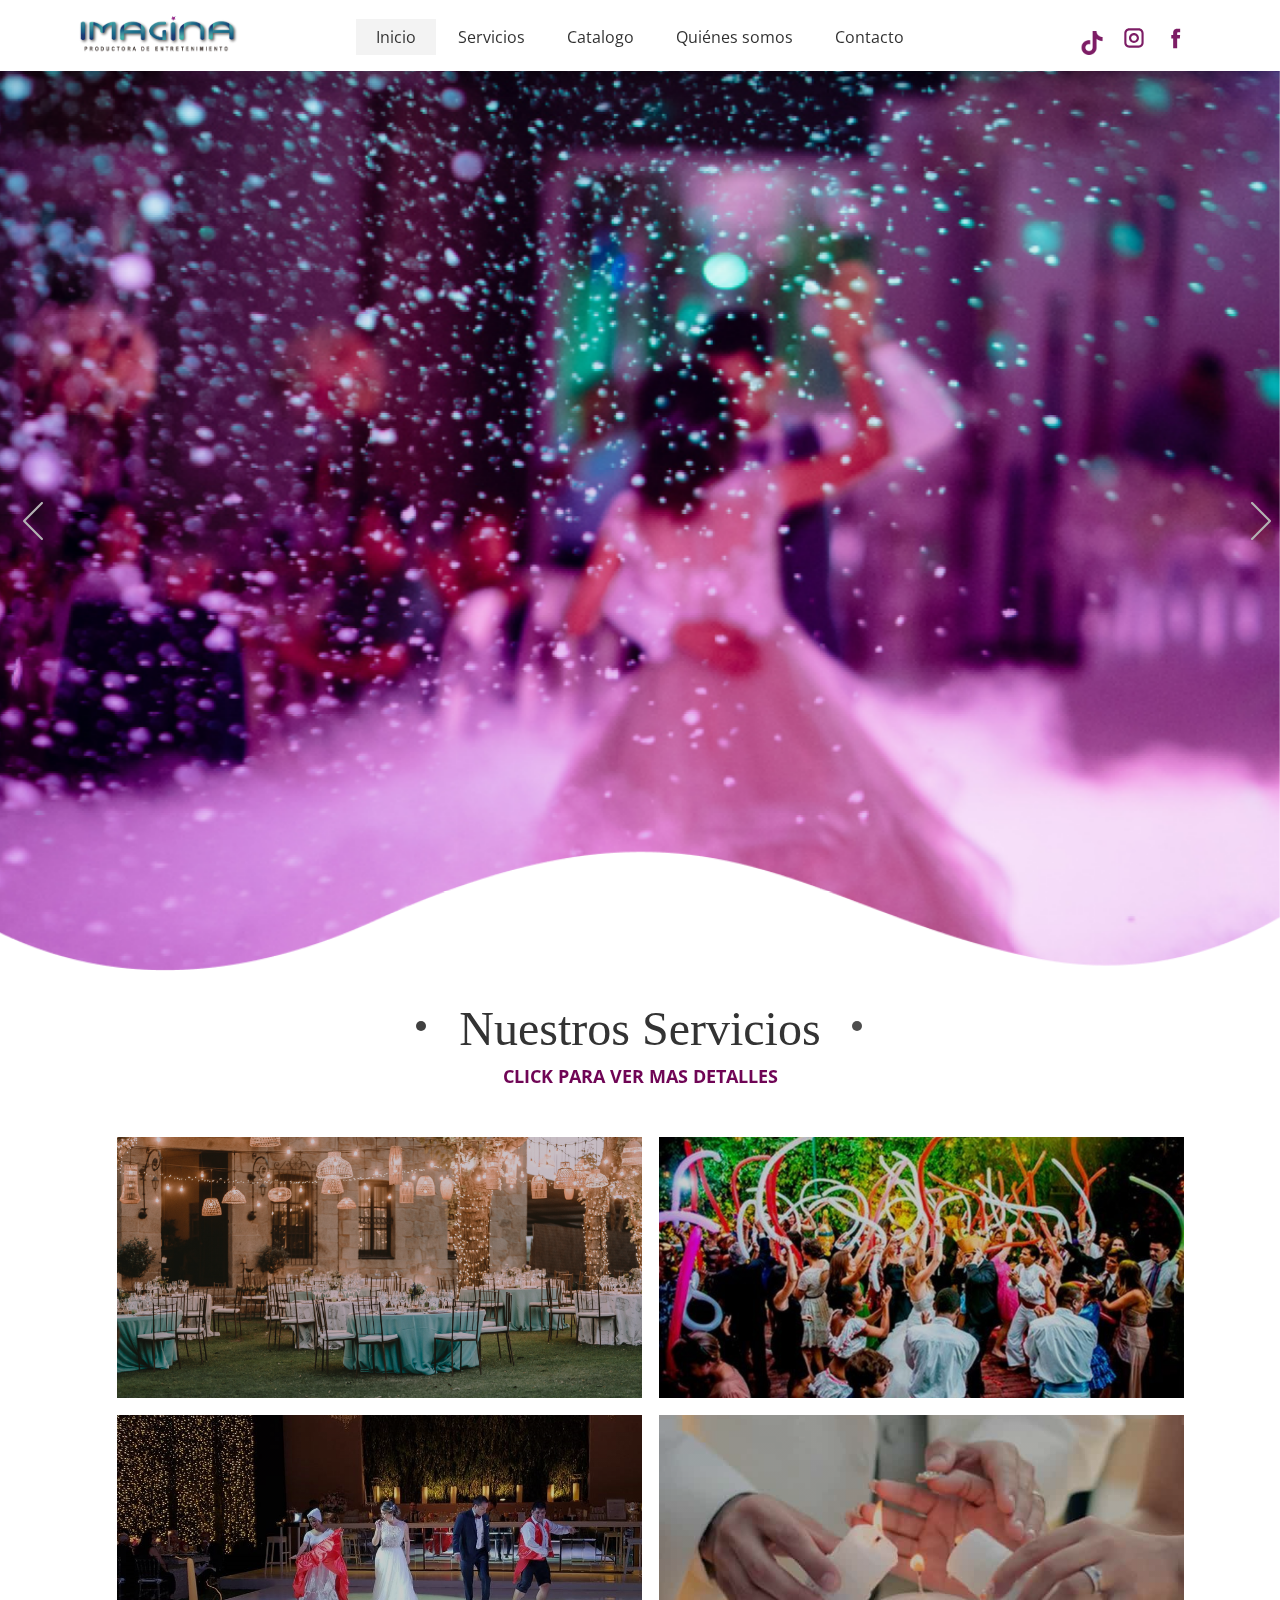
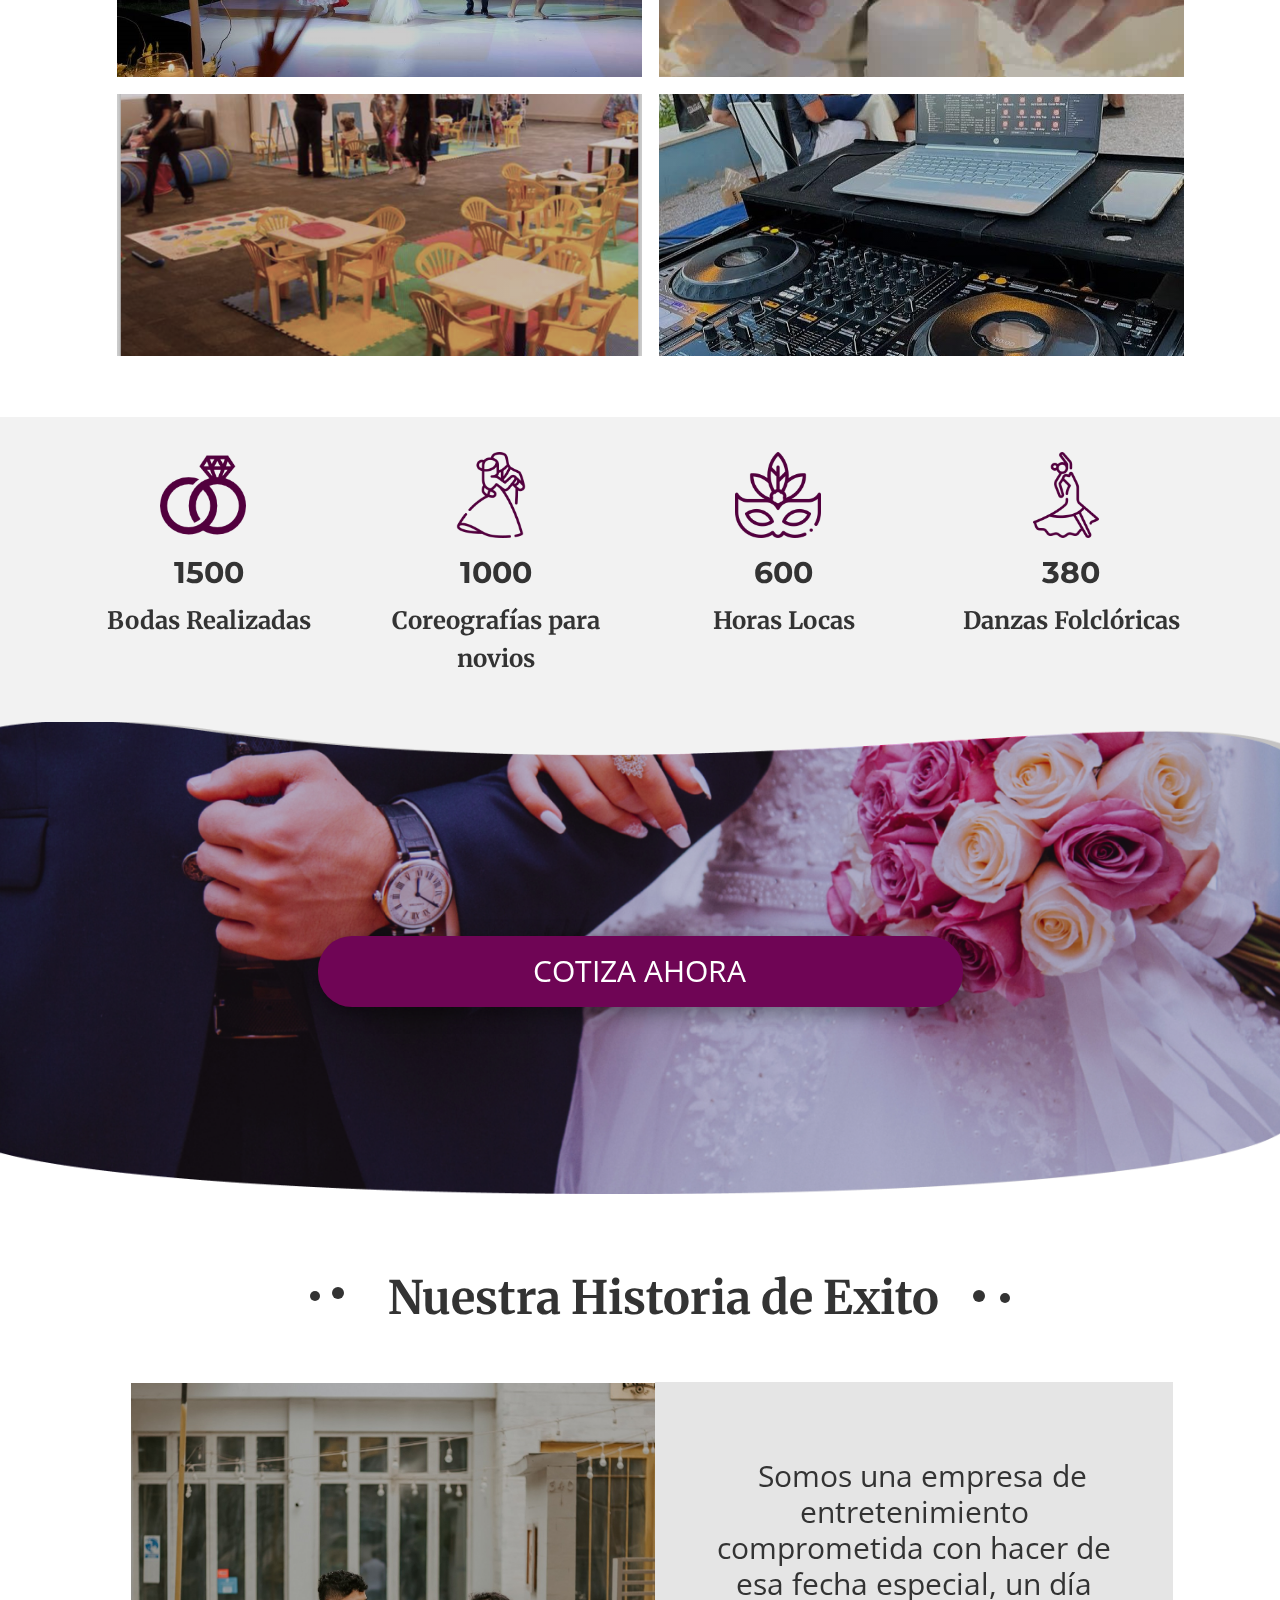
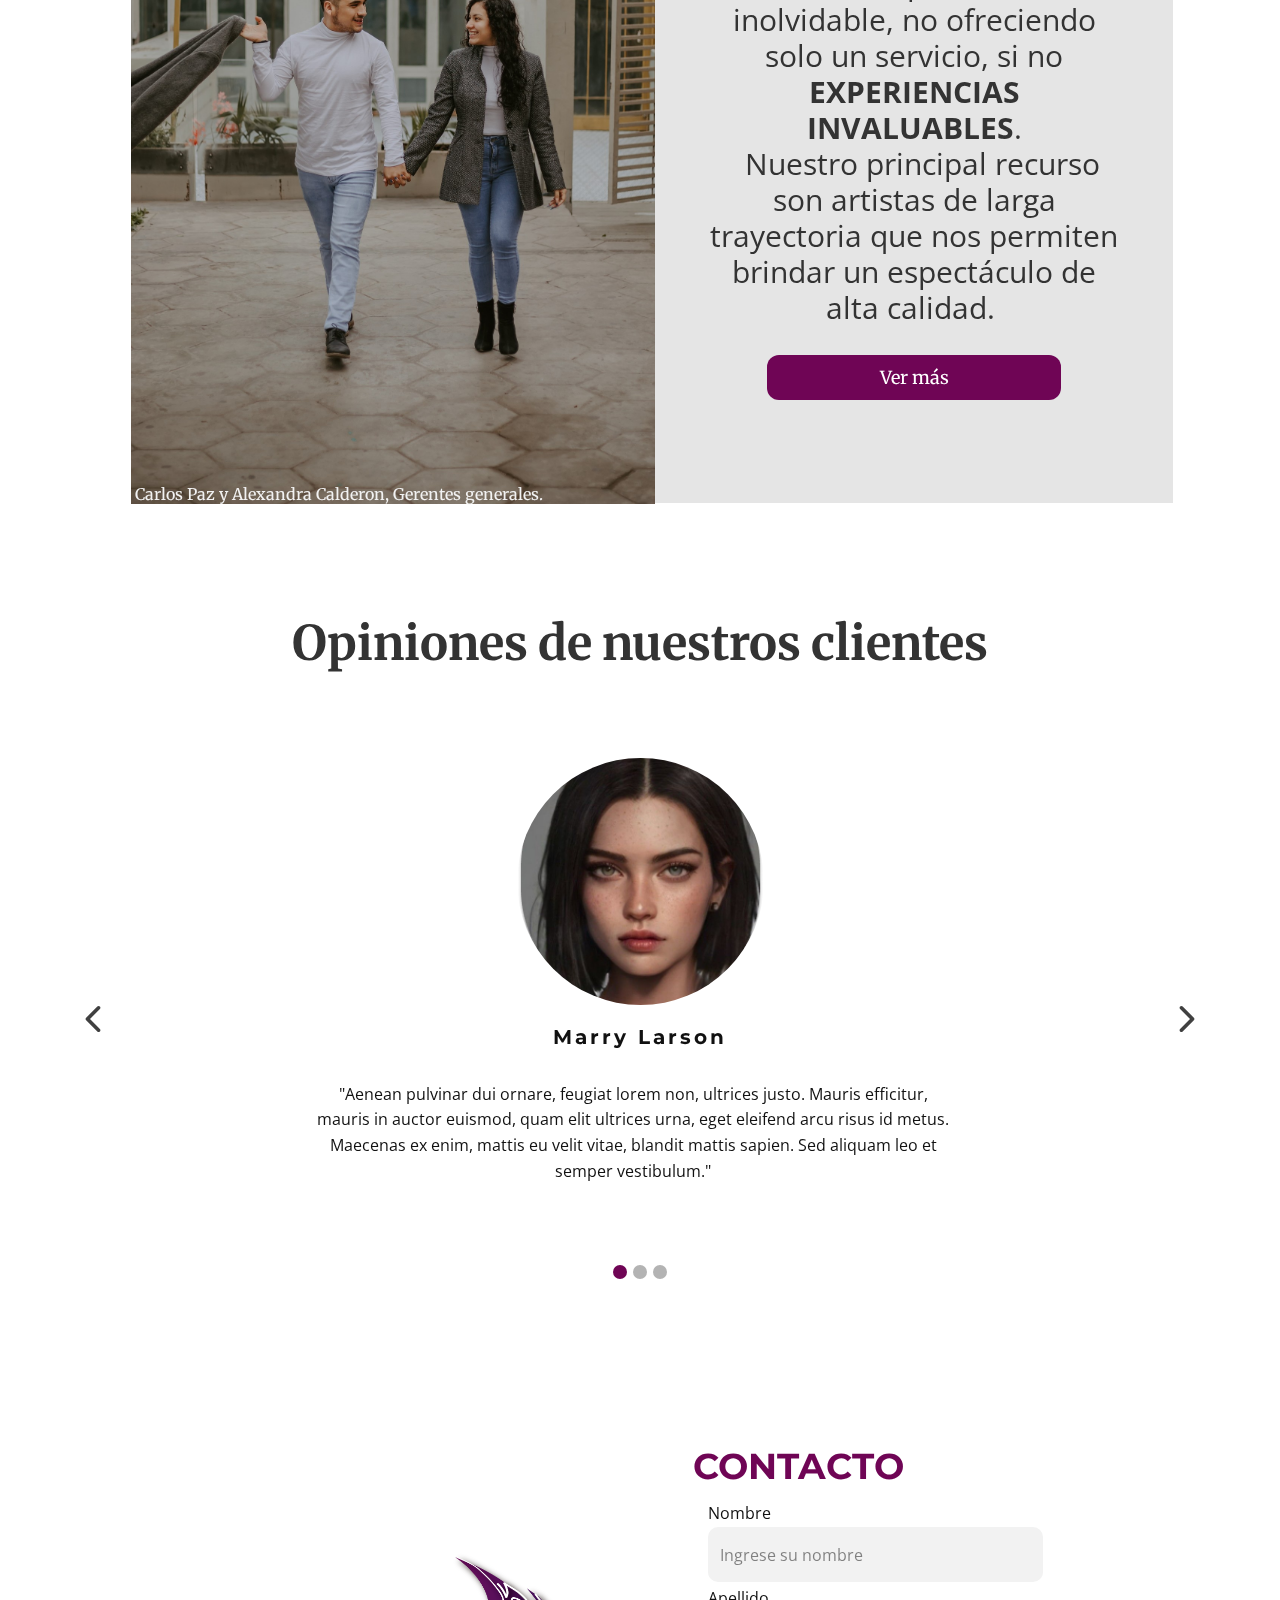
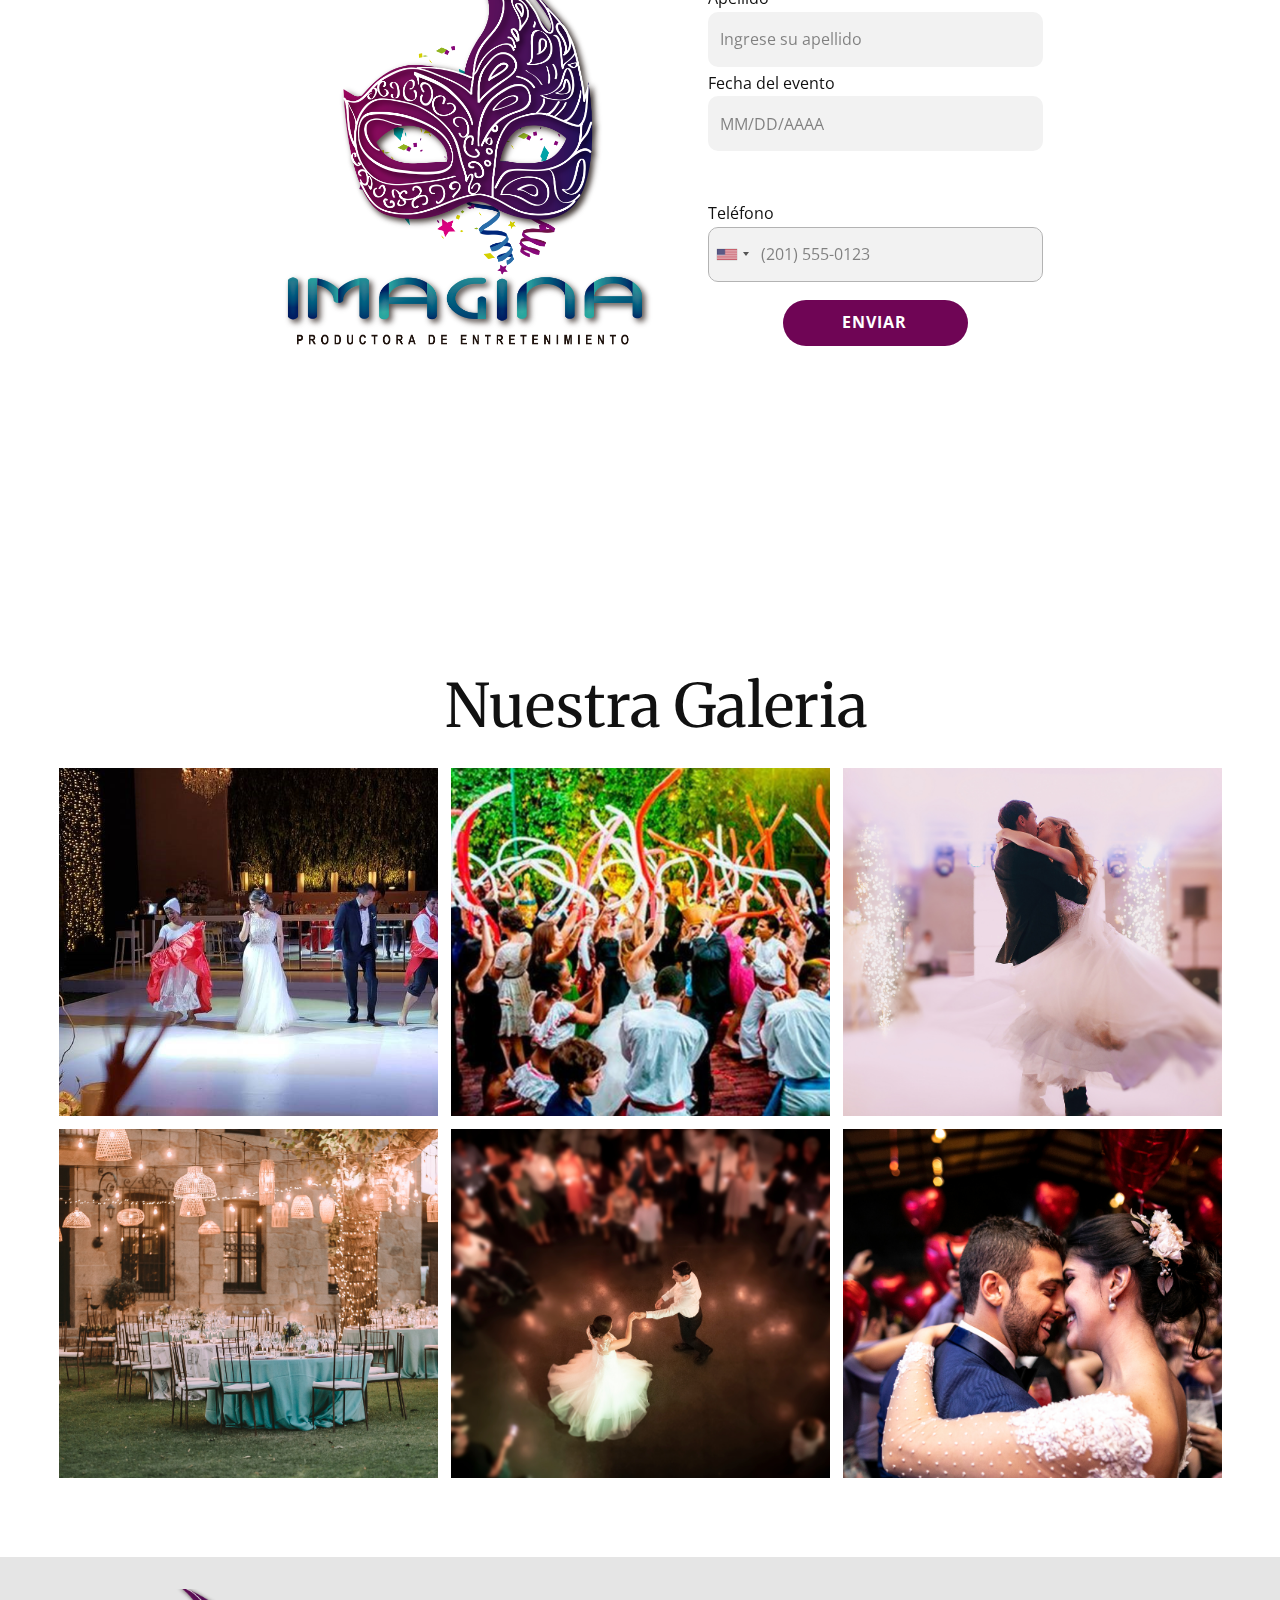
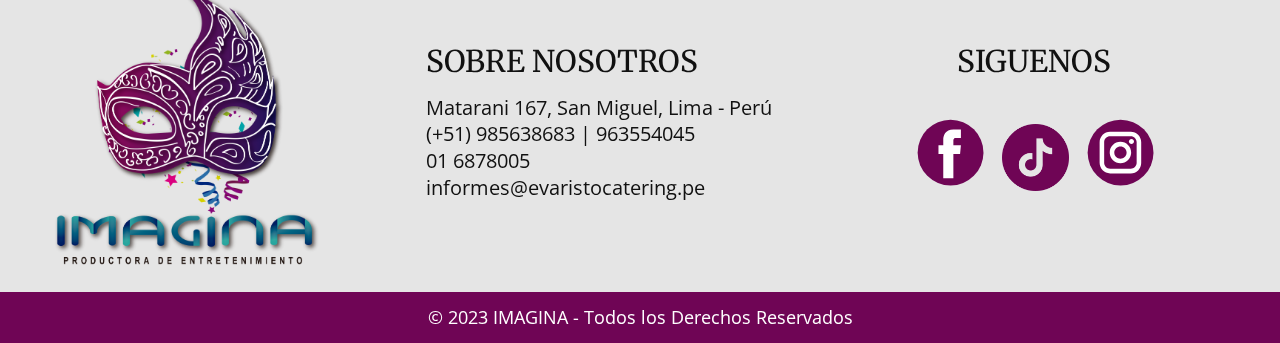
==== commit 40882432: "Se modifican ventanas emergentes para que sean responsive" ====
--- a/index.html
+++ b/index.html
@@ -148,7 +148,7 @@
               <div class="u-over-slide u-shading u-over-slide-2"></div>
             </div>
 
-            <div class="u-dialog-link u-gallery-item u-gallery-item-3" data-href="#sec-fcb4">
+            <div class="u-dialog-link u-gallery-item u-gallery-item-3" data-href="#sec-99fc">
               <div class="u-back-slide" data-image-width="960" data-image-height="545">
                 <img class="u-back-image u-expanded" src="images/9.jpeg">
               </div>
@@ -454,11 +454,11 @@
    
     <section class="u-align-center u-black u-clearfix u-container-style u-dialog-block u-opacity u-opacity-70 u-dialog-section-14" id="sec-98fc">
       <div class="u-align-center u-container-style u-dialog u-radius-20 u-shape-round u-white u-dialog-1">
-        <div class="u-container-layout u-container-layout-1">
+        <div class="u-container-layout u-valign-top-lg u-valign-top-xl u-container-layout-1">
           <img alt="" class="u-image u-image-round u-radius-10 u-image-1" data-image-width="1640" data-image-height="924" src="images/4.png">
           <h3 class="u-custom-font u-font-merriweather u-text u-text-1">Coreografia para tu boda</h3>
           <div class="u-container-style u-expanded-width-xs u-group u-shape-rectangle u-group-1">
-            <div class="u-container-layout u-valign-middle-xl u-container-layout-2">
+            <div class="u-container-layout u-valign-top u-container-layout-2">
               <h4 class="u-custom-font u-text u-text-font u-text-2"> -06
 horas de asesoría para novios (3 ensayos presenciales de 02 horas cada uno&nbsp; o 06 virtuales)<br>-​02
 coreógra​fos profesionales <br>-​Edición
@@ -472,266 +472,438 @@
         </div><button class="u-dialog-close-button u-icon u-text-grey-60 u-icon-1"><svg class="u-svg-link" preserveAspectRatio="xMidYMin slice" viewBox="0 0 16 16" style=""><use xmlns:xlink="http://www.w3.org/1999/xlink" xlink:href="#svg-6e8b"></use></svg><svg xmlns="http://www.w3.org/2000/svg" xmlns:xlink="http://www.w3.org/1999/xlink" version="1.1" xml:space="preserve" class="u-svg-content" viewBox="0 0 16 16" x="0px" y="0px" id="svg-6e8b"><rect x="7" y="0" transform="matrix(0.7071 -0.7071 0.7071 0.7071 -3.3138 8.0002)" width="2" height="16"></rect><rect x="0" y="7" transform="matrix(0.7071 -0.7071 0.7071 0.7071 -3.3138 8.0002)" width="16" height="2"></rect></svg></button>
       </div>
     </section>
-    
+
+    <section class="u-align-center u-black u-clearfix u-container-style u-dialog-block u-opacity u-opacity-70 u-dialog-section-14" id="sec-99fc">
+      <div class="u-align-center u-container-style u-dialog u-radius-20 u-shape-round u-white u-dialog-1">
+        <div class="u-container-layout u-valign-top-lg u-valign-top-xl u-container-layout-1">
+          <img alt="" class="u-image u-image-round u-radius-10 u-image-1" data-image-width="1640" data-image-height="924" src="images/9.jpeg">
+          <h3 class="u-custom-font u-font-merriweather u-text u-text-1">Coreografia para tu boda</h3>
+          <div class="u-container-style u-expanded-width-xs u-group u-shape-rectangle u-group-1">
+            <div class="u-container-layout u-valign-top u-container-layout-2">
+              <h4 class="u-custom-font u-text u-text-font u-text-2"> -01 pareja de bailarines PROFESIONALES de folklore, deleitarán a tus
+invitados con&nbsp;03 elegantes danzas
+folkloricas mientras disfrutan de la comida<br>
+              </h4>
+            </div>
+          </div>
+          <a href="" class="u-border-none u-btn u-btn-round u-button-style u-custom-color-6 u-hover-custom-color-12 u-radius-10 u-btn-1">CONTACTANOS</a>
+        </div><button class="u-dialog-close-button u-icon u-text-grey-60 u-icon-1"><svg class="u-svg-link" preserveAspectRatio="xMidYMin slice" viewBox="0 0 16 16" style=""><use xmlns:xlink="http://www.w3.org/1999/xlink" xlink:href="#svg-6e8b"></use></svg><svg xmlns="http://www.w3.org/2000/svg" xmlns:xlink="http://www.w3.org/1999/xlink" version="1.1" xml:space="preserve" class="u-svg-content" viewBox="0 0 16 16" x="0px" y="0px" id="svg-6e8b"><rect x="7" y="0" transform="matrix(0.7071 -0.7071 0.7071 0.7071 -3.3138 8.0002)" width="2" height="16"></rect><rect x="0" y="7" transform="matrix(0.7071 -0.7071 0.7071 0.7071 -3.3138 8.0002)" width="16" height="2"></rect></svg></button>
+      </div>
+    </section>
+    
+  
     
     <style>.u-dialog-section-14 .u-dialog-1 {
-  width: 709px;
-  min-height: 898px;
-  height: auto;
-  margin: 194px calc(((100% - 1140px) / 2) + 209px) 60px auto;
-}
-
-.u-dialog-section-14 .u-container-layout-1 {
-  padding: 44px 11px 25px;
-}
-
-.u-dialog-section-14 .u-image-1 {
-  height: 316px;
-  width: 627px;
-  margin: 7px auto 0;
-}
-
-.u-dialog-section-14 .u-text-1 {
-  text-transform: uppercase;
-  font-weight: bold;
-  margin: 32px auto 0;
-}
-
-.u-dialog-section-14 .u-group-1 {
-  width: 637px;
-  min-height: 365px;
-  height: auto;
-  margin: 14px auto 0;
-}
-
-.u-dialog-section-14 .u-container-layout-2 {
-  padding-left: 11px;
-  padding-right: 11px;
-}
-
-.u-dialog-section-14 .u-text-2 {
-  font-weight: 400;
-  font-size: 1.875rem;
-  margin: 5px 0 0 19px;
-}
-
-.u-dialog-section-14 .u-btn-1 {
-  border-style: none;
-  font-weight: 700;
-  font-size: 1.125rem;
-  letter-spacing: 1px;
-  text-transform: none;
-  background-image: none;
-  margin: 2px auto 0;
-  padding: 14px 31px 15px 30px;
-}
-
-.u-dialog-section-14 .u-icon-1 {
-  width: 31px;
-  height: 31px;
-  left: auto;
-  top: 9px;
-  position: absolute;
-  right: 16px;
-}
-
-@media (max-width: 1199px) {
-  .u-dialog-section-14 .u-dialog-1 {
-    width: 709px;
-    min-height: 876px;
-    margin-top: 194px;
-    margin-right: auto;
-    margin-left: calc(((100% - 940px) / 2) + 22px);
-  }
-
-  .u-dialog-section-14 .u-container-layout-1 {
-    padding-bottom: 15px;
-  }
-
-  .u-dialog-section-14 .u-image-1 {
-    height: 316px;
-    width: 627px;
-  }
-
-  .u-dialog-section-14 .u-group-1 {
-    min-height: 331px;
-    margin-top: 6px;
-    height: auto;
-  }
-
-  .u-dialog-section-14 .u-container-layout-2 {
-    padding-top: 2px;
-    padding-bottom: 2px;
-  }
-
-  .u-dialog-section-14 .u-text-2 {
-    width: auto;
-    margin-top: 0;
-    margin-right: 0;
-  }
-
-  .u-dialog-section-14 .u-btn-1 {
-    margin-top: 32px;
-  }
-
-  .u-dialog-section-14 .u-icon-1 {
-    width: 31px;
+      width: 50%;
+      min-height: 80vh;
+      height: 80vh;
+      margin: 60px auto;
+    }
+    
+    .u-dialog-section-14 .u-container-layout-1 {
+      padding: 44px 11px 0;
+    }
+    
+    .u-dialog-section-14 .u-image-1 {
+      height: 30vh;
+      width: 80%;
+      margin: 0 auto;
+    }
+    
+    .u-dialog-section-14 .u-text-1 {
+      text-transform: uppercase;
+      font-weight: bold;
+      margin: 16px 0 0;
+    }
+    
+    .u-dialog-section-14 .u-group-1 {
+      width: 80%;
+      min-height: auto;
+      height: auto;
+      display: flex;
+      align-self: center;
+    }
+    
+    .u-dialog-section-14 .u-container-layout-2 {
+      padding: 0 11px;
+    }
+    
+    .u-dialog-section-14 .u-text-2 {
+      font-weight: 400;
+      font-size: 1.4rem;
+      margin: 0 0 0 19px;
+    }
+    
+    .u-dialog-section-14 .u-btn-1 {
+      border-style: none;
+      font-weight: 700;
+      font-size: 1.125rem;
+      letter-spacing: 1px;
+      text-transform: none;
+      background-image: none;
+      margin: 16px auto 10px;
+      padding: 14px 31px 15px 30px;
+    }
+    
+    .u-dialog-section-14 .u-icon-1 {
+      width: 26px;
+      height: 26px;
+      left: auto;
+      top: 9px;
+      position: absolute;
+      right: 16px;
+      padding: 0;
+    }
+    
+    @media (max-width: 1199px) {
+      .u-dialog-section-14 .u-dialog-1 {
+        min-height: 50vh;
+        width: 70%;
+        height: auto;
+      }
+    
+      .u-dialog-section-14 .u-container-layout-1 {
+        padding-bottom: 14px;
+      }
+    
+      .u-dialog-section-14 .u-image-1 {
+        height: 25vh;
+        width: 80%;
+      }
+    
+      .u-dialog-section-14 .u-text-1 {
+        margin-left: 0;
+        margin-right: 0;
+        font-size: 1rem;
+      }
+    
+      .u-dialog-section-14 .u-group-1 {
+        width: 80%;
+        min-height: 198px;
+        margin-top: 6px;
+        height: auto;
+        display: flex;
+      align-self: center;
+      }
+    
+      .u-dialog-section-14 .u-text-2 {
+        width: 90%;
+        margin-top: 1px;
+        font-size: 1.2rem;
+        margin-left: 0;
+      }
+    
+      .u-dialog-section-14 .u-btn-1 {
+        padding-top: 10px;
+        padding-bottom: 10px;
+      }
+    
+      .u-dialog-section-14 .u-icon-1 {
+        top: 8px;
+        right: 11px;
+        padding: 3px;
+      }
+      .u-input.u-custom-color-6, .u-field-input.u-custom-color-6, .u-button-style.u-custom-color-6, .u-button-style.u-custom-color-6[class*="u-border-"] {
+      margin: 0 auto;
+      font-size: 1rem;
+    
+    }
+    }
+    
+    @media (max-width: 991px) {
+      .u-dialog-section-14 .u-dialog-1 {
+        min-height: 80vh;
+        width: 80%;
+        height: 85vh;
+      }
+    
+      .u-dialog-section-14 .u-container-layout-1 {
+        padding: 14px 0;
+      }
+    
+      .u-dialog-section-14 .u-image-1 {
+        width: 80%;
+        margin-top: 20px;
+        height: 40vh;
+      }
+    
+      .u-dialog-section-14 .u-text-1 {
+        width: auto;
+        margin-top: 13px;
+        margin-right: 22px;
+      }
+    
+      .u-dialog-section-14 .u-group-1 {
+        width: 80%;
+        min-height: 155px;
+        margin: auto;
+        display: flex;
+      align-self: center;
+      }
+    
+      .u-dialog-section-14 .u-container-layout-2 {
+        padding-top: 10px;
+        
+      }
+    
+      .u-dialog-section-14 .u-text-2 {
+        width: 80%;
+        margin-top: 0;
+        margin-left: 10px;
+        margin-right: 10px;
+        display: flex;
+        align-self: center;
+        font-size: 1.1rem;      }
+    
+      .u-dialog-section-14 .u-btn-1 {
+        margin-top: 7px;
+        padding-bottom: 7px;
+        font-size: 1rem;
+      }
+    }
+    
+    @media (max-width: 767px) {
+      .u-dialog-section-14 .u-dialog-1 {
+        min-height: 80vh;
+        width: 80%;
+        height: auto;
+      }
+    
+      .u-dialog-section-14 .u-container-layout-1 {
+        padding-top: 25px;
+        padding-bottom: 8px;
+      }
+    
+      .u-dialog-section-14 .u-image-1 {
+        height: 40vh;
+        width: 80%;
+        margin-top: 8px;
+      }
+    
+      .u-dialog-section-14 .u-text-1 {
+        margin-top: 8px;
+        margin-right: 0;
+        font-size: 1.2rem;
+      }
+    
+      .u-dialog-section-14 .u-group-1 {
+        width: 100%;
+        min-height: 20vh;
+        margin-top: -3px;
+        margin-right: auto;
+      }
+    
+      .u-dialog-section-14 .u-container-layout-2 {
+        padding: 11px 10px 5px;
+      }
+    
+      .u-dialog-section-14 .u-text-2 {
+        margin-left: 15px;
+        margin-right: 15px;
+      }
+    
+      .u-dialog-section-14 .u-btn-1 {
+        margin-top: 0;
+        padding: 6px 10px;
+      }
+      .u-input.u-custom-color-6, .u-field-input.u-custom-color-6, .u-button-style.u-custom-color-6, .u-button-style.u-custom-color-6[class*="u-border-"] {
+    margin: 0 auto;
+    font-size: 1rem;}
+    }
+    
+    @media (max-width: 575px) {
+      .u-dialog-section-14 .u-dialog-1 {
+        width: 708px;
+        min-height: 829px;
+      }
+    
+      .u-dialog-section-14 .u-container-layout-1 {
+        padding: 35px 11px 0;
+      }
+    
+      .u-dialog-section-14 .u-image-1 {
+        height: 316px;
+        width: 627px;
+        margin-top: 0;
+      }
+    
+      .u-dialog-section-14 .u-text-1 {
+        margin-top: 16px;
+        margin-left: 0;
+        margin-right: 0;
+        width: auto;
+      }
+    
+      .u-dialog-section-14 .u-group-1 {
+        min-height: auto;
+        margin-top: 0;
+        margin-right: initial;
+        margin-left: initial;
+        width: auto;
+      }
+    
+      .u-dialog-section-14 .u-container-layout-2 {
+        padding: 0 11px;
+      }
+    
+      .u-dialog-section-14 .u-text-2 {
+        font-size: 1.875rem;
+        margin-right: 0;
+        margin-left: 19px;
+        width: auto;
+      }
+    
+      .u-dialog-section-14 .u-btn-1 {
+        margin-top: 16px;
+        padding-top: 14px;
+        padding-bottom: 15px;
+      }
+    
+      .u-dialog-section-14 .u-icon-1 {
+        top: 9px;
+        right: 16px;
+        padding: 0;
+      }
+    }
+    @media (max-width: 570px){
+      
+      .u-dialog-section-14 .u-dialog-1 {
+        width: 90%;
+        min-height: 66vh;
+        height: auto;
+      }
+    
+      .u-dialog-section-14 .u-container-layout-1 {
+        padding: 20px;
+        padding-top: 32px; 
+      }
+    
+      .u-dialog-section-14 .u-image-1 {
+        height: 25vh;
+        width: 90%; /* Opcionalmente puedes usar max-width: 100%; para asegurarte de que no se desborde */
+        margin-top: 0;
+      }
+    
+      .u-dialog-section-14 .u-text-1 {
+        margin-top: 5px;
+        margin-left: 0;
+        margin-right: 0;
+        width: 100%; 
+        font-size: 1.2rem;
+      }
+    
+      .u-dialog-section-14 .u-group-1 {
+        min-height: auto;
+        margin-top: 0;
+        margin-right: initial;
+        margin-left: initial;
+        width: 100%; /* Opcionalmente puedes ajustar el ancho */
+      }
+    
+      .u-dialog-section-14 .u-container-layout-2 {
+        padding: 0 10px; /* Ajusta el padding izquierdo y derecho */
+      }
+    
+      .u-dialog-section-14 .u-text-2 {
+        font-size: 1rem; 
+        margin-right: 0;
+        margin-top: 2%;
+        margin-left: 10px; /* Ajusta el margen izquierdo */
+        width: 100%; /* Opcionalmente puedes ajustar el ancho */
+      }
+    
+      .u-dialog-section-14 .u-btn-1 {
+        margin-top: 16px;
+        font-size: 1rem;
+        padding-top: 8px; /* Ajusta el padding superior */
+        padding-bottom: 8px; /* Ajusta el padding inferior */
+      }
+    
+      .u-dialog-section-14 .u-icon-1 {
+        top: 9px;
+        right: 10px; /* Ajusta la posición del icono */
+        padding: 3px;
+      }
+      .u-svg-link {
+    
+        padding: 2px!;
+    }
+    .u-input.u-custom-color-6, .u-field-input.u-custom-color-6, .u-button-style.u-custom-color-6, .u-button-style.u-custom-color-6[class*="u-border-"] {
+        margin-top: 2%;
+        font-size: 0.8rem;
+    }}
+    @media (max-width: 380px) {
+      
+      .u-dialog-section-14 .u-dialog-1 {
+        width: 100%;
+        min-height: 65vh;
+        height: 50vh;
+      }
+    
+      .u-dialog-section-14 .u-container-layout-1 {
+        padding: 20px;
+        padding-top: 25px; 
+      }
+    
+      .u-dialog-section-14 .u-image-1 {
+        height: 25vh;
+        width: 100%; /* Opcionalmente puedes usar max-width: 100%; para asegurarte de que no se desborde */
+        margin-top: 0;
+      }
+    
+      .u-dialog-section-14 .u-text-1 {
+        margin-top: 4px;
+        margin-left: 0;
+        margin-right: 0;
+        width: 100%; 
+        font-size: 1rem;
+      }
+    
+      .u-dialog-section-14 .u-group-1 {
+        min-height: auto;
+        margin-top: 0;
+        margin-right: initial;
+        margin-left: initial;
+        width: 100%; /* Opcionalmente puedes ajustar el ancho */
+      }
+    
+      .u-dialog-section-14 .u-container-layout-2 {
+        padding: 0 10px; /* Ajusta el padding izquierdo y derecho */
+      }
+    
+      .u-dialog-section-14 .u-text-2 {
+        font-size: 0.8rem; /* Ajusta el tamaño de fuente */
+        margin-right: 0;
+        margin-left: 10px; /* Ajusta el margen izquierdo */
+        width: 100%; /* Opcionalmente puedes ajustar el ancho */
+      }
+    
+      .u-dialog-section-14 .u-btn-1 {
+        margin-top: 16px;
+        padding-top: 8px; 
+        padding-bottom: 8px; 
+        font-size: 1rem;
+      }
+    
+      .u-dialog-section-14 .u-icon-1 {
+        top: 4px;
+        right: 2px; /* Ajusta la posición del icono */
+        padding: 0;
+      }
+      .u-svg-link {
+       
+        padding: 2px!;
+    }
+    .u-dialog-section-14 .u-icon-1 {
     top: 8px;
     right: 11px;
     padding: 3px;
-  }
-  .u-file-icon img {
-  object-fit: contain;
-  width: 100%;
-  height: 100%;
-  width: 60px;
-  }
-  .u-svg-link {
-    width: 100%;
-    height: 100%;
-    fill: currentColor;
-    padding: 3px;
-}
-}
-
-@media (max-width: 991px) {
-  .u-dialog-section-14 .u-dialog-1 {
-    width: 709px;
-    min-height: 937px;
-    margin-left: calc(((100% - 720px) / 2));
-  }
-
-  .u-dialog-section-14 .u-container-layout-1 {
-    padding-top: 70px;
-    padding-bottom: 14px;
-  }
-
-  .u-dialog-section-14 .u-group-1 {
-    width: 637px;
-    min-height: 371px;
-  }
-
-  .u-dialog-section-14 .u-container-layout-2 {
-    padding-top: 10px;
-    padding-bottom: 0;
-  }
-
-  .u-dialog-section-14 .u-text-2 {
-    margin-top: 0;
-    margin-left: 10px;
-    margin-right: 10px;
-  }
-
-  .u-dialog-section-14 .u-btn-1 {
-    margin-top: 0;
-  }
-  .u-file-icon img {
-  object-fit: contain;
-  width: 100%;
-  height: 100%;
-  width: 56px;
-  }
-}
-
-@media (max-width: 767px) {
-  .u-dialog-section-14 .u-dialog-1 {
-    width: 540px;
-    min-height: 968px;
-    margin-left: calc(((100% - 540px) / 2));
-  }
-
-  .u-dialog-section-14 .u-container-layout-1 {
-    padding: 25px 0 22px;
-  }
-
-  .u-dialog-section-14 .u-image-1 {
-    height: 262px;
-    width: 480px;
-    margin-top: 20px;
-    margin-left: 30px;
-    margin-right: 30px;
-  }
-
-  .u-dialog-section-14 .u-text-1 {
-    margin-top: 34px;
-  }
-
-  .u-dialog-section-14 .u-group-1 {
-    width: 492px;
-    min-height: 448px;
-    margin-top: 16px;
-  }
-
-  .u-dialog-section-14 .u-container-layout-2 {
-    padding: 11px 10px 5px;
-  }
-
-  .u-dialog-section-14 .u-text-2 {
-    margin-left: 15px;
-    margin-right: 15px;
-  }
-
-  .u-dialog-section-14 .u-btn-1 {
-    margin-top: 20px;
-  }
-}
-
-@media (max-width: 575px) {
-  .u-dialog-section-14 .u-dialog-1 {
-    width: 400px;
-    min-height: 200px;
-    margin-top: 100px;
-    margin-left: 12%;
-    justify-content: center;
-    display: flex;
-  }
-
-  .u-dialog-section-14 .u-container-layout-1 {
-    padding: 44px 11px 25px;
-  }
-
-  .u-dialog-section-14 .u-image-1 {
-    height: 300px;
-    width: 340px;
-    margin-top: 0;
-    margin-left: auto;
-    margin-right: auto;
-  }
-
-  .u-dialog-section-14 .u-text-1 {
-    margin-top: 10px;
-    font-size: 1.3rem;
-  }
-
-  .u-dialog-section-14 .u-group-1 {
-    min-height: 265px;
-  
-    margin-right: initial;
-    margin-left: initial;
-    width: auto;
-  }
-
-  .u-dialog-section-14 .u-container-layout-2 {
-    padding-left: 11px;
-    padding-right: 11px;
-    padding-top: 0;
-  }
-
-  .u-dialog-section-14 .u-text-2 {
-    font-size: 20px;
-    width: auto;
-  }
-
-  .u-dialog-section-14 .u-btn-1 {
-    margin-top: 2px;
-  }
-
-  .u-dialog-section-14 .u-icon-1 {
-    width: 31px;
-    top: 9px;
-    right: 16px;
-  }
-}</style><section class="u-align-center u-black u-clearfix u-container-style u-dialog-block u-opacity u-opacity-70 u-valign-middle-lg u-valign-middle-xl u-dialog-section-15" id="sec-c1a4">
+}
+    .u-input.u-custom-color-6, .u-field-input.u-custom-color-6, .u-button-style.u-custom-color-6, .u-button-style.u-custom-color-6[class*="u-border-"] {
+      
+        font-size: 0.8rem;
+    
+    }}</style><section class="u-align-center u-black u-clearfix u-container-style u-dialog-block u-opacity u-opacity-70 u-valign-middle-lg u-valign-middle-xl u-dialog-section-15" id="sec-c1a4">
       <div class="u-align-center u-container-style u-dialog u-grey-5 u-radius-20 u-shape-round u-dialog-1">
         <div class="u-container-layout u-container-layout-1">
           <img alt="" class="u-image u-image-round u-radius-10 u-image-1" data-image-width="1640" data-image-height="924" src="images/5.png">
@@ -1044,261 +1216,6 @@
 
 .u-container-layout.hover .u-dialog-section-15 .u-btn-1 {
   transform: rotate(0deg) scale(1) translateX(0px) translateY(0px) !important;
-}</style><section class="u-align-center u-black u-clearfix u-container-style u-dialog-block u-opacity u-opacity-70 u-dialog-section-16" id="sec-fcb4">
-      <div class="u-align-center u-container-style u-dialog u-radius-20 u-shape-round u-white u-dialog-1">
-        <div class="u-container-layout u-valign-bottom-xs u-container-layout-1">
-          <img alt="" class="u-expanded-width-lg u-expanded-width-md u-expanded-width-sm u-expanded-width-xl u-image u-image-round u-radius-10 u-image-1" data-image-width="960" data-image-height="545" src="images/9.jpeg">
-          <h3 class="u-custom-font u-font-merriweather u-text u-text-default-lg u-text-default-md u-text-default-xl u-text-1">SHOW DE DANZAS FOLCLÓRICA<span style="font-size: 1.5rem;">
-              <span style="font-weight: 400;"></span>
-            </span>
-          </h3>
-          <div class="u-container-style u-group u-shape-rectangle u-group-1">
-            <div class="u-container-layout u-valign-top-xs u-container-layout-2">
-              <h3 class="u-custom-font u-text u-text-font u-text-grey-80 u-text-2"> -01 pareja de bailarines PROFESIONALES de folklore, deleitarán a tus
-invitados con&nbsp;03 elegantes danzas
-folkloricas mientras disfrutan de la comida</h3>
-            </div>
-          </div>
-          <a href="" class="u-border-none u-btn u-btn-round u-button-style u-custom-color-6 u-hover-custom-color-12 u-radius-10 u-btn-1">CONTACTANOS</a>
-        </div><button class="u-dialog-close-button u-icon u-text-grey-60 u-icon-1"><svg class="u-svg-link" preserveAspectRatio="xMidYMin slice" viewBox="0 0 16 16" style=""><use xmlns:xlink="http://www.w3.org/1999/xlink" xlink:href="#svg-6e8b"></use></svg><svg xmlns="http://www.w3.org/2000/svg" xmlns:xlink="http://www.w3.org/1999/xlink" version="1.1" xml:space="preserve" class="u-svg-content" viewBox="0 0 16 16" x="0px" y="0px" id="svg-6e8b"><rect x="7" y="0" transform="matrix(0.7071 -0.7071 0.7071 0.7071 -3.3138 8.0002)" width="2" height="16"></rect><rect x="0" y="7" transform="matrix(0.7071 -0.7071 0.7071 0.7071 -3.3138 8.0002)" width="16" height="2"></rect></svg></button>
-      </div>
-    </section><style>.u-dialog-section-16 .u-dialog-1 {
-  width: 573px;
-  min-height: 674px;
-  height: auto;
-  margin: 342px calc(((100% - 1140px) / 2) + 270px) 60px auto;
-}
-
-.u-dialog-section-16 .u-container-layout-1 {
-  padding: 30px 25px 17px 30px;
-}
-
-.u-dialog-section-16 .u-image-1 {
-  height: 305px;
-  margin-top: 11px;
-  margin-bottom: 0;
-}
-
-.u-dialog-section-16 .u-text-1 {
-  font-weight: bold;
-  margin: 14px auto 0 15px;
-}
-
-.u-dialog-section-16 .u-group-1 {
-  width: 491px;
-  min-height: 194px;
-  height: auto;
-  margin: 4px auto 0 11px;
-}
-
-.u-dialog-section-16 .u-container-layout-2 {
-  padding-left: 10px;
-  padding-right: 10px;
-}
-
-.u-dialog-section-16 .u-text-2 {
-  font-weight: 400;
-  text-transform: none;
-  font-size: 1.875rem;
-  margin: 14px 0 0;
-}
-
-.u-dialog-section-16 .u-btn-1 {
-  border-style: none;
-  font-weight: 700;
-  font-size: 0.875rem;
-  letter-spacing: 1px;
-  text-transform: none;
-  background-image: none;
-  margin: 14px auto 0 168px;
-}
-
-.u-dialog-section-16 .u-icon-1 {
-  width: 31px;
-  height: 31px;
-  left: auto;
-  top: 10px;
-  position: absolute;
-  right: 12px;
-  padding: 3px;
-}
-
-@media (max-width: 1199px) {
-  .u-dialog-section-16 .u-dialog-1 {
-    min-height: 691px;
-    margin-right: auto;
-    margin-left: calc(((100% - 940px) / 2) + 97px);
-  }
-
-  .u-dialog-section-16 .u-container-layout-1 {
-    padding-top: 17px;
-    padding-left: 25px;
-    padding-bottom: 16px;
-  }
-
-  .u-dialog-section-16 .u-image-1 {
-    height: 305px;
-    margin-top: 24px;
-  }
-
-  .u-dialog-section-16 .u-text-1 {
-    margin-left: 20px;
-  }
-
-  .u-dialog-section-16 .u-group-1 {
-    width: 491px;
-    min-height: 229px;
-    margin-top: 4px;
-    margin-left: 8px;
-    height: auto;
-  }
-
-  .u-dialog-section-16 .u-container-layout-2 {
-    padding-top: 19px;
-    padding-bottom: 30px;
-  }
-
-  .u-dialog-section-16 .u-text-2 {
-    margin-top: 1px;
-  }
-
-  .u-dialog-section-16 .u-btn-1 {
-    margin-top: 4px;
-    margin-left: auto;
-  }
-}
-
-@media (max-width: 991px) {
-  .u-dialog-section-16 .u-dialog-1 {
-    min-height: 744px;
-    margin-left: calc(((100% - 720px) / 2) + 97px);
-  }
-
-  .u-dialog-section-16 .u-container-layout-1 {
-    padding-top: 16px;
-    padding-bottom: 16px;
-  }
-
-  .u-dialog-section-16 .u-image-1 {
-    margin-top: 78px;
-  }
-
-  .u-dialog-section-16 .u-group-1 {
-    width: 491px;
-    min-height: 214px;
-    margin-top: -5px;
-    margin-left: auto;
-  }
-
-  .u-dialog-section-16 .u-container-layout-2 {
-    padding-top: 19px;
-    padding-bottom: 15px;
-  }
-
-  .u-dialog-section-16 .u-btn-1 {
-    margin-top: 14px;
-  }
-}
-
-@media (max-width: 767px) {
-  .u-dialog-section-16 .u-dialog-1 {
-    width: 540px;
-    min-height: 669px;
-    margin-left: calc(((100% - 540px) / 2));
-  }
-
-  .u-dialog-section-16 .u-container-layout-1 {
-    padding: 17px 19px 27px;
-  }
-
-  .u-dialog-section-16 .u-image-1 {
-    margin-top: 24px;
-  }
-
-  .u-dialog-section-16 .u-text-1 {
-    width: auto;
-    margin-left: 19px;
-    margin-right: 19px;
-  }
-
-  .u-dialog-section-16 .u-group-1 {
-    min-height: 146px;
-    margin-top: 6px;
-    margin-right: 0;
-  }
-
-  .u-dialog-section-16 .u-text-2 {
-    font-size: 1.5rem;
-    width: auto;
-    margin-top: 0;
-  }
-
-  .u-dialog-section-16 .u-btn-1 {
-    margin-top: 14px;
-  }
-
-  .u-dialog-section-16 .u-icon-1 {
-    top: 8px;
-    right: 12px;
-  }
-}
-
-@media (max-width: 575px) {
-  
-
-
-  
-  
-  
-  .u-dialog-section-16 .u-dialog-1 {
-    width: 400px;
-    min-height: 200px;
-    margin-top: 100px;
-    margin-left: 12%;
-    justify-content: center;
-    display: flex;
-  }
-
-  .u-dialog-section-16 .u-container-layout-1 {
-    padding: 30px 25px 17px 30px;
-  }
-
-  .u-dialog-section-16 .u-image-1 {
-    height: 300px;
-    width: 340px;
-    margin-top: 7px;
-    margin-left: auto;
-    margin-right: auto;
-  }
-
-  .u-dialog-section-16 .u-text-1 {
-    margin-right: auto;
-    margin-left: 15px;
-    width: auto;
-  }
-
-  .u-dialog-section-16 .u-group-1 {
-    min-height: 180px;
-  
-    margin-right: initial;
-    margin-left: initial;
-    width: auto;
-  }
-
-  .u-dialog-section-16 .u-text-2 {
-    font-size: 20px;
-    width: auto;
-  }
-
-  .u-dialog-section-16 .u-btn-1 {
-    margin-top: 0;
-    margin-left: auto;
-  }
-
-  .u-dialog-section-16 .u-icon-1 {
-    top: 10px;
-    right: 12px;
-  }
 }</style>
 
 <section class="u-align-center u-black u-clearfix u-container-style u-dialog-block u-opacity u-opacity-70 u-dialog-section-14" id="sec-98fc">
--- a/nicepage.css
+++ b/nicepage.css
@@ -14531,6 +14531,7 @@
   object-fit: contain;
   width: 100%;
   height: 100%;
+  margin: 5px;
  
 }
 .u-back-to-top {
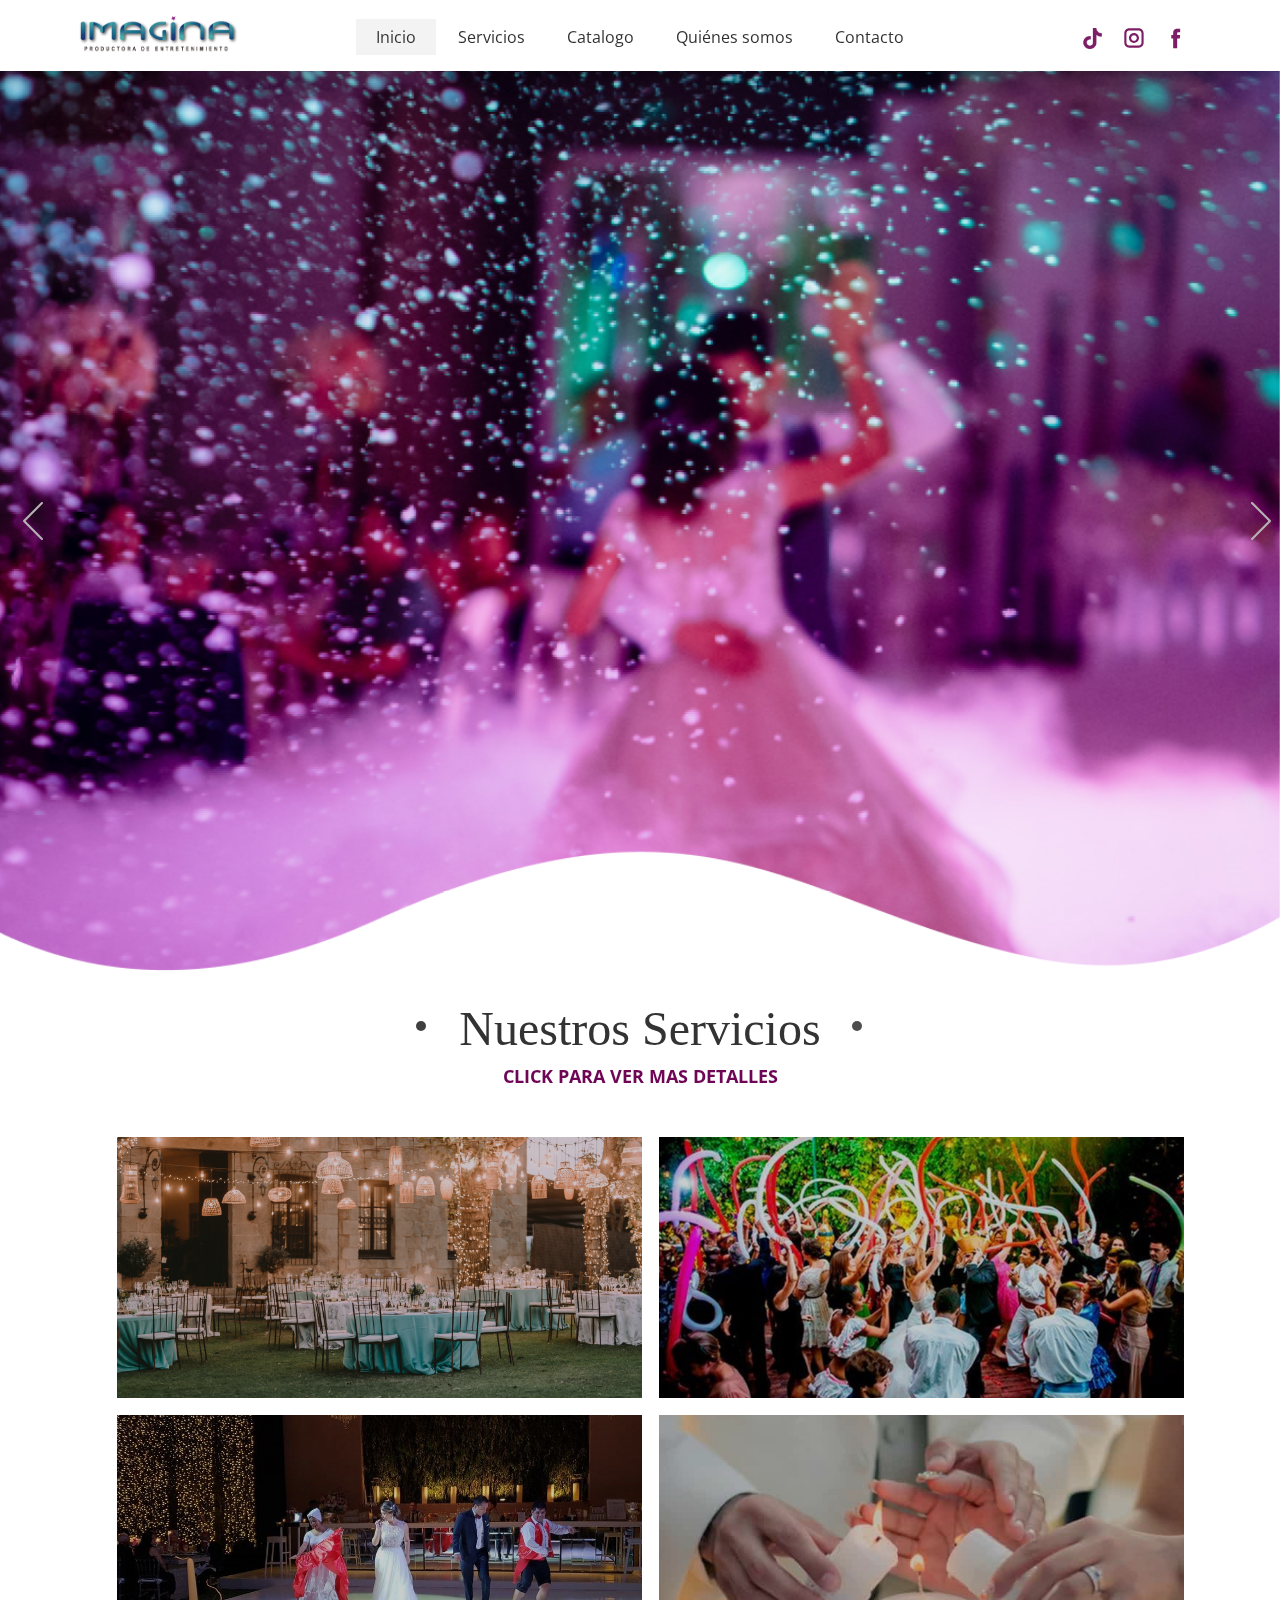
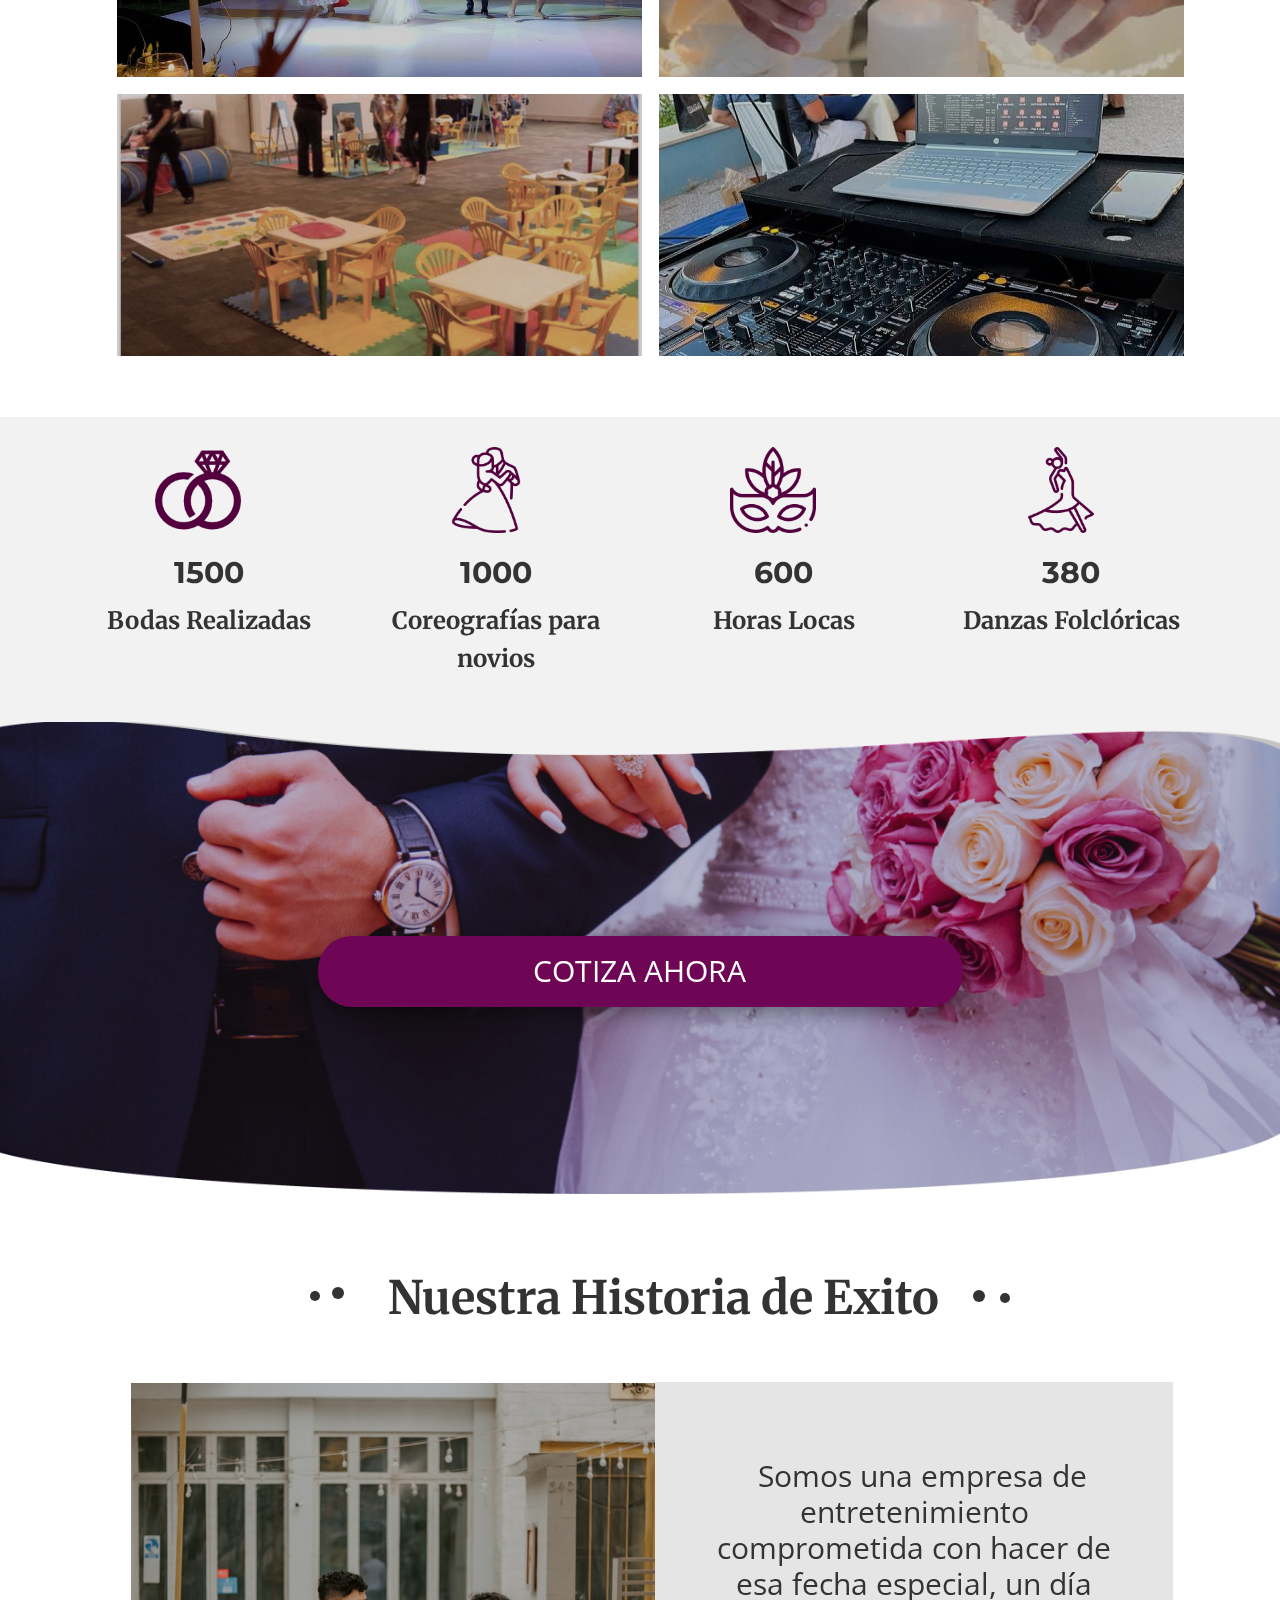
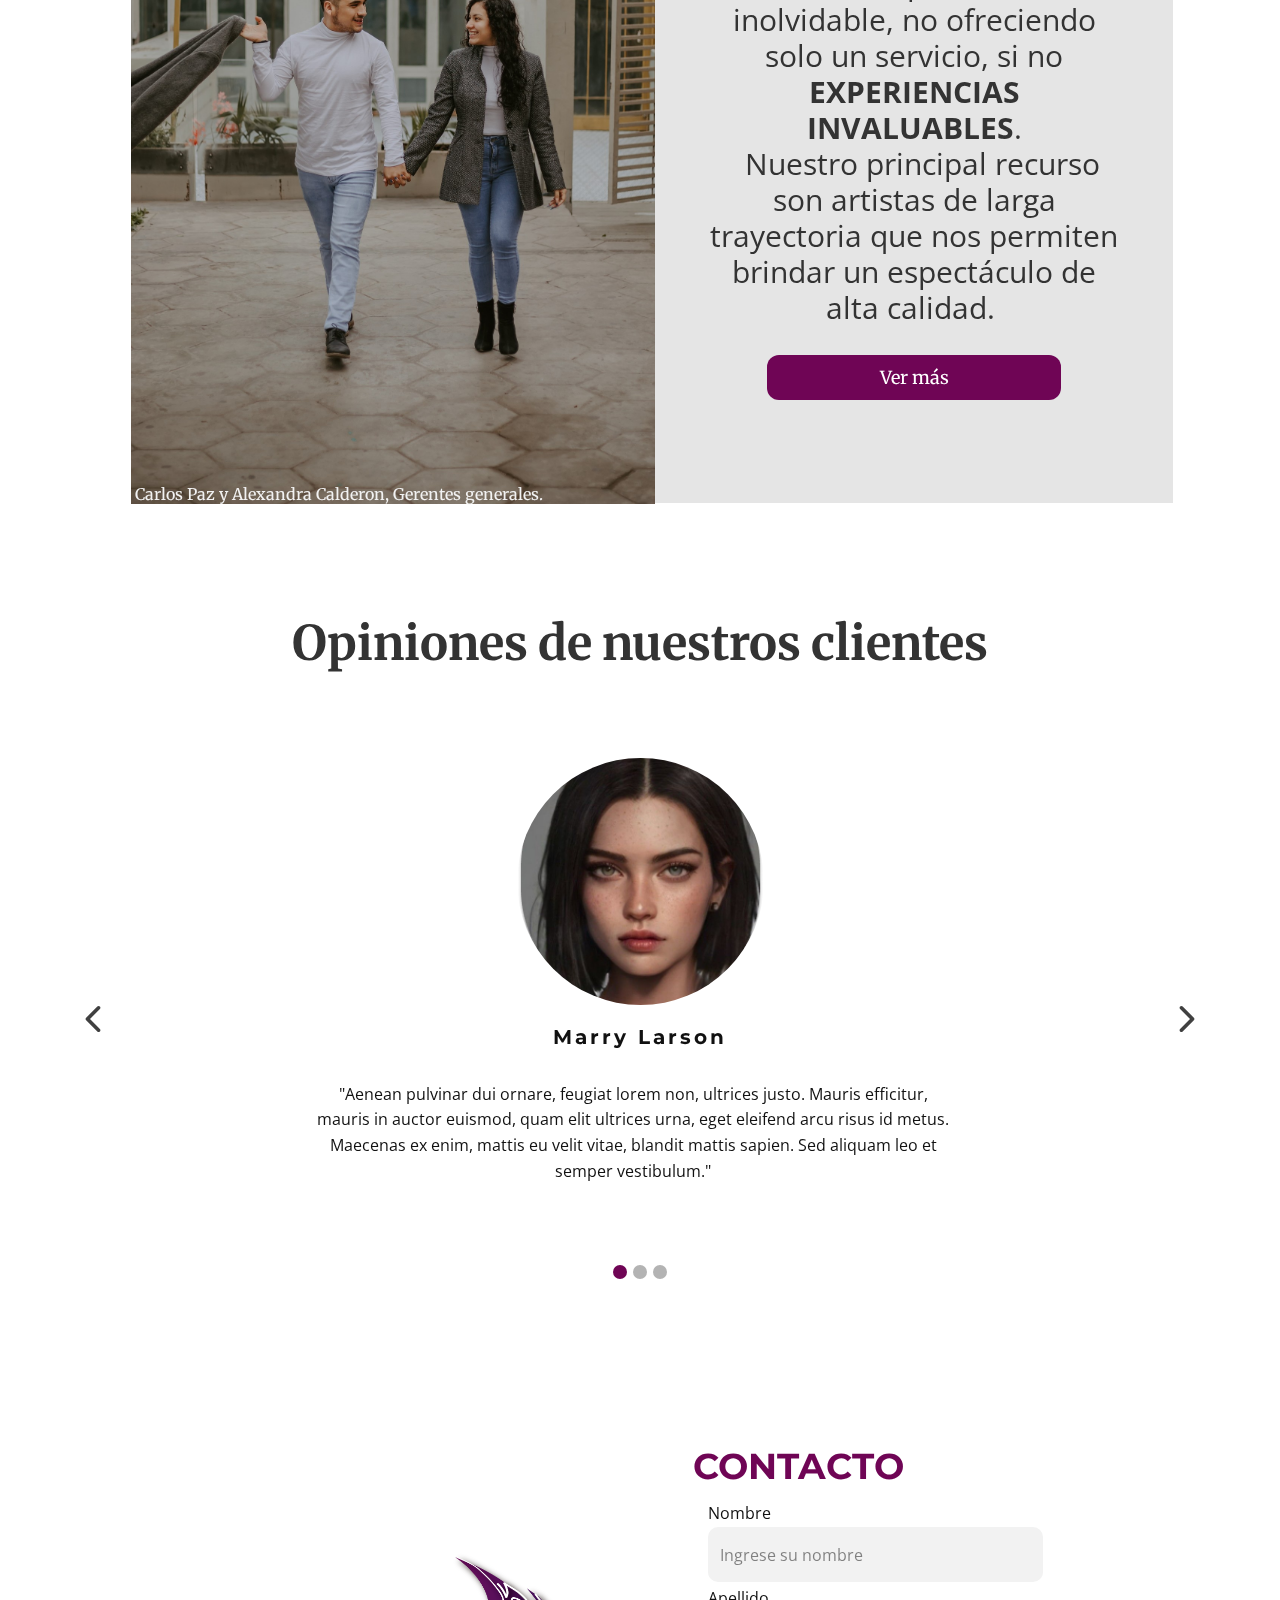
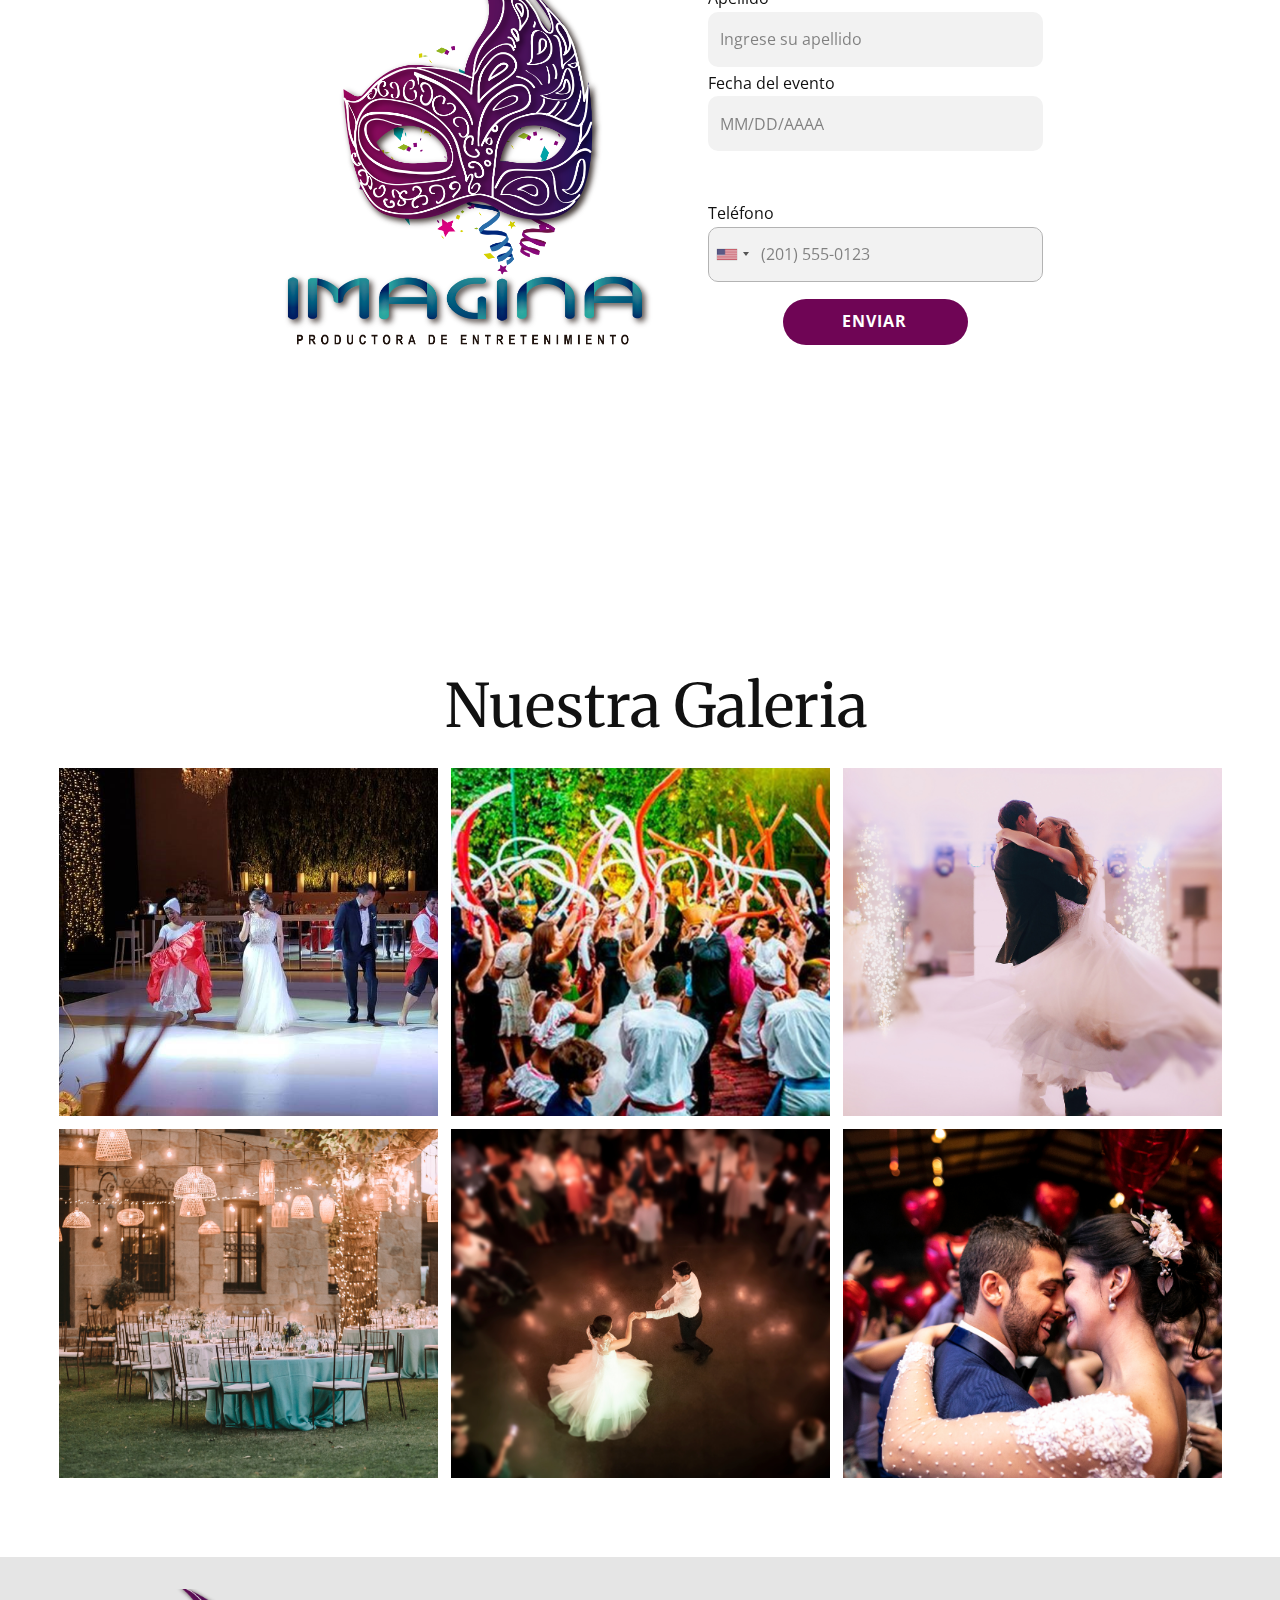
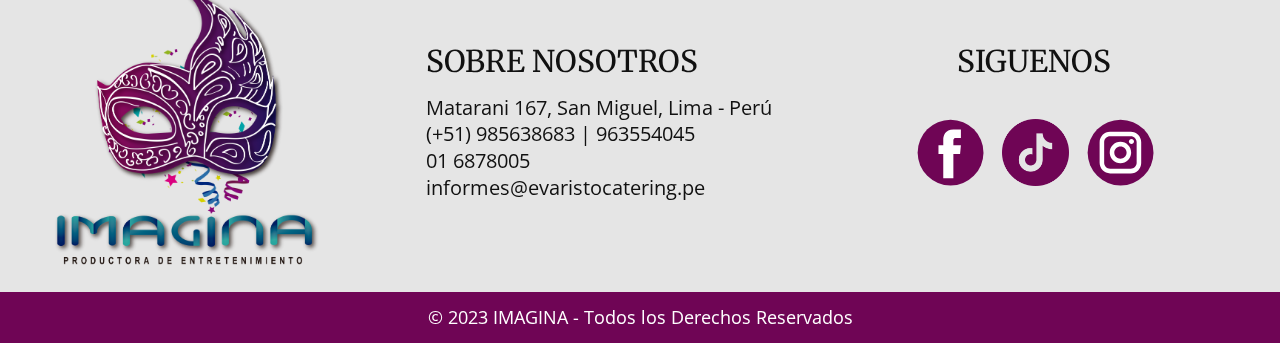
==== commit cc3049ce: "Se modifica altura de las ventanas emergentes y se acomodan los iconos" ====
--- a/index.html
+++ b/index.html
@@ -72,7 +72,7 @@
         </nav>
         <img class="u-image u-image-contain u-image-default u-image-1" src="images/-tittle-imagina.png" alt="" data-image-width="1565" data-image-height="342">
         <div class="u-hidden-md u-hidden-sm u-hidden-xs u-social-icons u-spacing-10 u-social-icons-1">
-          <a class="u-social-url" title="tiktok" target="_blank" href="https://www.tiktok.com/@imaginaproductora?_t=8etOeJOlmEv&_r=1"><span class="u-file-icon u-icon u-social-icon u-social-twitter u-text-custom-color-1 u-icon-1"><img src="images/3046120-1fbc8d0d.png" alt=""></span>
+          <a class="u-social-url" title="tiktok" target="_blank" href="https://www.tiktok.com/@imaginaproductora?_t=8etOeJOlmEv&_r=1"><span class="u-tiktok-icon u-icon u-social-icon u-social-twitter u-text-custom-color-1 u-icon-1"><img src="images/3046120-1fbc8d0d.png" alt=""></span>
           </a>
           <a class="u-social-url" title="instagram" target="_blank" href="https://www.instagram.com/imaginaproductora?igshid=MzRlODBiNWFlZA=="><span class="u-icon u-social-icon u-social-instagram u-text-custom-color-1 u-icon-2"><svg class="u-svg-link" preserveAspectRatio="xMidYMin slice" viewBox="0 0 112 112" style=""><use xmlns:xlink="http://www.w3.org/1999/xlink" xlink:href="#svg-63e6"></use></svg><svg class="u-svg-content" viewBox="0 0 112 112" x="0" y="0" id="svg-63e6"><path fill="currentColor" d="M55.9,32.9c-12.8,0-23.2,10.4-23.2,23.2s10.4,23.2,23.2,23.2s23.2-10.4,23.2-23.2S68.7,32.9,55.9,32.9z
 	 M55.9,69.4c-7.4,0-13.3-6-13.3-13.3c-0.1-7.4,6-13.3,13.3-13.3s13.3,6,13.3,13.3C69.3,63.5,63.3,69.4,55.9,69.4z"></path><path fill="#FFFFFF" d="M79.7,26.8c-3,0-5.4,2.5-5.4,5.4s2.5,5.4,5.4,5.4c3,0,5.4-2.5,5.4-5.4S82.7,26.8,79.7,26.8z"></path><path fill="currentColor" d="M78.2,11H33.5C21,11,10.8,21.3,10.8,33.7v44.7c0,12.6,10.2,22.8,22.7,22.8h44.7c12.6,0,22.7-10.2,22.7-22.7
@@ -579,7 +579,7 @@
     
       .u-dialog-section-14 .u-group-1 {
         width: 80%;
-        min-height: 198px;
+        min-height: 90px;
         margin-top: 6px;
         height: auto;
         display: flex;
@@ -604,7 +604,7 @@
         padding: 3px;
       }
       .u-input.u-custom-color-6, .u-field-input.u-custom-color-6, .u-button-style.u-custom-color-6, .u-button-style.u-custom-color-6[class*="u-border-"] {
-      margin: 0 auto;
+      margin: 5px auto;
       font-size: 1rem;
     
     }
@@ -612,9 +612,9 @@
     
     @media (max-width: 991px) {
       .u-dialog-section-14 .u-dialog-1 {
-        min-height: 80vh;
+        min-height: 60vh;
         width: 80%;
-        height: 85vh;
+        height: auto;
       }
     
       .u-dialog-section-14 .u-container-layout-1 {
@@ -635,7 +635,7 @@
     
       .u-dialog-section-14 .u-group-1 {
         width: 80%;
-        min-height: 155px;
+        min-height: 100px;
         margin: auto;
         display: flex;
       align-self: center;
@@ -664,7 +664,7 @@
     
     @media (max-width: 767px) {
       .u-dialog-section-14 .u-dialog-1 {
-        min-height: 80vh;
+        min-height: 60vh;
         width: 80%;
         height: auto;
       }
@@ -688,7 +688,6 @@
     
       .u-dialog-section-14 .u-group-1 {
         width: 100%;
-        min-height: 20vh;
         margin-top: -3px;
         margin-right: auto;
       }
@@ -707,14 +706,15 @@
         padding: 6px 10px;
       }
       .u-input.u-custom-color-6, .u-field-input.u-custom-color-6, .u-button-style.u-custom-color-6, .u-button-style.u-custom-color-6[class*="u-border-"] {
-    margin: 0 auto;
+    margin: 5px auto;
     font-size: 1rem;}
     }
     
     @media (max-width: 575px) {
       .u-dialog-section-14 .u-dialog-1 {
         width: 708px;
-        min-height: 829px;
+        min-height: 70vh;
+        height: auto;
       }
     
       .u-dialog-section-14 .u-container-layout-1 {
@@ -764,12 +764,15 @@
         right: 16px;
         padding: 0;
       }
+      .u-input.u-custom-color-6, .u-field-input.u-custom-color-6, .u-button-style.u-custom-color-6, .u-button-style.u-custom-color-6[class*="u-border-"] {
+    margin: 5px auto;
+   }
     }
     @media (max-width: 570px){
       
       .u-dialog-section-14 .u-dialog-1 {
         width: 90%;
-        min-height: 66vh;
+        min-height: 45vh;
         height: auto;
       }
     
@@ -836,8 +839,8 @@
       
       .u-dialog-section-14 .u-dialog-1 {
         width: 100%;
-        min-height: 65vh;
-        height: 50vh;
+        min-height: 45vh;
+        height: auto;
       }
     
       .u-dialog-section-14 .u-container-layout-1 {
@@ -896,7 +899,7 @@
     }
     .u-dialog-section-14 .u-icon-1 {
     top: 8px;
-    right: 11px;
+    
     padding: 3px;
 }
     .u-input.u-custom-color-6, .u-field-input.u-custom-color-6, .u-button-style.u-custom-color-6, .u-button-style.u-custom-color-6[class*="u-border-"] {
@@ -925,8 +928,10 @@
               </h4>
             </div>
           </div>
+          <div class="buttons">
           <a href="Inicio.html#carousel_b924" class="u-border-none u-btn u-btn-round u-button-style u-custom-color-1 u-hover-custom-color-11 u-hover-feature u-radius-4 u-btn-1"> CONTACTANOS</a>
-          <a href="show-especial.html" class="u-border-none u-btn u-btn-round u-button-style u-custom-color-6 u-hover-custom-color-12 u-radius-4 u-btn-2">MIRAR TEMÁTICAS</a>
+          <a href="show-especial.html" class="button-2 u-border-none u-btn u-btn-round u-button-style u-custom-color-6 u-hover-custom-color-12 u-radius-4 u-btn-2">MIRAR TEMÁTICAS</a>
+        </div>
         </div><button class="u-dialog-close-button u-icon u-text-grey-60 u-icon-1"><svg class="u-svg-link" preserveAspectRatio="xMidYMin slice" viewBox="0 0 16 16" style=""><use xmlns:xlink="http://www.w3.org/1999/xlink" xlink:href="#svg-6e8b"></use></svg><svg xmlns="http://www.w3.org/2000/svg" xmlns:xlink="http://www.w3.org/1999/xlink" version="1.1" xml:space="preserve" class="u-svg-content" viewBox="0 0 16 16" x="0px" y="0px" id="svg-6e8b"><rect x="7" y="0" transform="matrix(0.7071 -0.7071 0.7071 0.7071 -3.3138 8.0002)" width="2" height="16"></rect><rect x="0" y="7" transform="matrix(0.7071 -0.7071 0.7071 0.7071 -3.3138 8.0002)" width="16" height="2"></rect></svg></button>
       </div>
       <style class="u-btn-1 u-state-style">.u-dialog-section-15 .u-btn-1, .u-dialog-section-15 .u-btn-1:before, .u-dialog-section-15 .u-btn-1 > .u-container-layout:before {
@@ -939,8 +944,8 @@
     transform: rotate(0deg) scale(1) translateX(0px) translateY(0px) !important
 } </style>
     </section><style>.u-dialog-section-15 .u-dialog-1 {
-  width: 679px;
-  min-height: 1025px;
+  width: 70%;
+  min-height: 60vh;
   height: auto;
   margin: 60px auto;
 }
@@ -951,30 +956,30 @@
 
 .u-dialog-section-15 .u-image-1 {
   height: 293px;
-  width: 600px;
-  margin: 38px auto 0;
+  width: 80%;
+  margin: 0 auto ;
 }
 
 .u-dialog-section-15 .u-text-1 {
   font-weight: bold;
-  margin: 19px auto 0 231px;
+  margin: 5px auto ;
+  font-size: 1.7rem;
 }
 
 .u-dialog-section-15 .u-group-1 {
-  width: 620px;
-  min-height: 489px;
+  width: 80%;
+  min-height: 240px;
   height: auto;
-  margin: 11px auto 0;
+  margin: 0px auto ;
 }
 
 .u-dialog-section-15 .u-container-layout-2 {
-  padding-left: 19px;
-  padding-right: 19px;
+ 
   padding-bottom: 0;
 }
 
 .u-dialog-section-15 .u-text-2 {
-  font-size: 1.875rem;
+  font-size: 1.4rem;
   font-weight: 400;
   margin: 0 0 0 22px;
 }
@@ -1003,37 +1008,54 @@
 }
 
 .u-dialog-section-15 .u-icon-1 {
-  width: 31px;
-  height: 31px;
+  width: 32px;
+  height: 32px;
   left: auto;
-  top: 15px;
+  top: 7px;
   position: absolute;
-  right: 19px;
-}
+  right: 5px;
+  padding: 3px;
+}
+.buttons {
+  display: flex;
+  justify-content: space-between;
+  margin: 0 15%;
+}
+.u-button-style.u-custom-color-1, .u-button-style.u-custom-color-1[class*="u-border-"] {
+  color: #ffffff !important;
+    background-color: #6f0555 !important;
+    margin: 0 auto;
+}
+.button-2{
+    margin: 0 auto!important;
+    font-size: 0.9rem!important;
+      }
 
 @media (max-width: 1199px) {
   .u-dialog-section-15 .u-image-1 {
     height: 293px;
-    width: 600px;
-  }
-
-  .u-dialog-section-15 .u-text-1 {
-    margin-left: 231px;
-  }
-
+    width: 80%;
+  }
+
+  
   .u-dialog-section-15 .u-group-1 {
-    width: 620px;
+    width: 80%;
+    padding-bottom: 10px;
     height: auto;
+    min-height: 200px;
   }
 
   .u-dialog-section-15 .u-container-layout-2 {
     padding-top: 0;
-    padding-bottom: 15px;
+  
+    min-height: 200px;
+    height: auto;
   }
 
   .u-dialog-section-15 .u-text-2 {
     margin-right: 0;
     margin-left: 22px;
+    font-size: 1.2rem;
   }
 
   .u-dialog-section-15 .u-btn-1 {
@@ -1048,12 +1070,16 @@
   .u-dialog-section-15 .u-icon-1 {
     padding: 7px;
   }
+  .u-dialog-close-button .u-svg-link .u-dialog-close-button{
+    padding: 3px !important;
+  }
 }
 
 @media (max-width: 991px) {
   .u-dialog-section-15 .u-dialog-1 {
-    min-height: 1037px;
+    min-height: 60vh;
     margin-top: 51px;
+    height: auto;
   }
 
   .u-dialog-section-15 .u-container-layout-1 {
@@ -1083,12 +1109,22 @@
   .u-dialog-section-15 .u-icon-1 {
     padding: 3px;
   }
+  .u-dialog-section-15 .u-icon-1 {
+  width: 25px;
+  height: 25px;
+  left: auto;
+  top: 7px;
+  position: absolute;
+  right: 5px;
+  padding: 3px;
+}
 }
 
 @media (max-width: 767px) {
   .u-dialog-section-15 .u-dialog-1 {
-    width: 540px;
-    min-height: 852px;
+    width: 80%;
+    min-height: 50vh;
+    height: auto;
     margin-top: 43px;
   }
 
@@ -1098,18 +1134,19 @@
   }
 
   .u-dialog-section-15 .u-image-1 {
-    height: 278px;
-    width: 480px;
+    height: 25vh;
+    width: 80%;
     margin-top: 32px;
   }
 
   .u-dialog-section-15 .u-text-1 {
     margin-top: 15px;
+    font-size: 1.2rem;
   }
 
   .u-dialog-section-15 .u-group-1 {
-    width: 515px;
-    min-height: 294px;
+    width: 100%;
+    min-height: 180px;
     margin-top: 8px;
     margin-left: 8px;
   }
@@ -1118,24 +1155,32 @@
     padding-left: 0;
     padding-right: 0;
     padding-bottom: 14px;
+    display: flex;
+    align-items: center;
   }
 
   .u-dialog-section-15 .u-text-2 {
-    width: auto;
-    font-size: 1.5rem;
+    width: 80%;
+    font-size: 1rem;
     margin-left: 20px;
+    display: flex;
+    justify-content: center;
   }
 
   .u-dialog-section-15 .u-btn-1 {
     margin-top: 82px;
     margin-right: 288px;
     margin-left: 157px;
-    padding: 14px 48px 16px 46px;
+    padding: 12px 20px;
   }
 
   .u-dialog-section-15 .u-btn-2 {
     margin-top: -119px;
-    margin-left: 157px;
+    
+    padding: 12px 20px;
+  }
+  .buttons{
+    margin: 0 12%;
   }
 }
 
@@ -1144,12 +1189,10 @@
 
 
   .u-dialog-section-15 .u-dialog-1 {
-    width: 400px;
-    min-height: 200px;
-    margin-top: 100px;
-    margin-left: 12%;
-    justify-content: center;
-    display: flex;
+    width: 80%;
+    min-height: 50vh;
+    height: auto;
+    margin-top: 43px;
   }
 
   .u-dialog-section-15 .u-container-layout-1 {
@@ -1158,21 +1201,21 @@
   }
 
   .u-dialog-section-15 .u-image-1 {
-    height: 300px;
-    width: 350px;
-    margin-top: 24px;
+    height: 25vh;
+    width: 85%;
+    margin-top: 16px;
     margin-left: auto;
     margin-right: auto;
   }
 
   .u-dialog-section-15 .u-text-1 {
-    margin-top: 24px;
+   
     margin-left: auto;
     width: auto;
   }
 
   .u-dialog-section-15 .u-group-1 {
-    min-height: 265px;
+    min-height: 210px;
   
     margin-right: initial;
     margin-left: initial;
@@ -1186,22 +1229,69 @@
   }
 
   .u-dialog-section-15 .u-text-2 {
-    font-size: 20px;
+    font-size: 1rem;
     width: auto;
   }
 
   .u-dialog-section-15 .u-btn-1 {
-    margin-top: 19px;
-    margin-right: auto;
-    margin-left: 26px;
-    padding: 15px;
+    font-size: 0.8rem;
+    padding: 10px;
   }
 
   .u-dialog-section-15 .u-btn-2 {
-    margin-top: -52px;
-    margin-left: 180px;
-    padding: 15px;
-  }
+    padding: 10px;
+  }
+  .buttons{
+    margin: 5px 12%;
+  }
+  .u-button-style.u-custom-color-6, .u-button-style.u-custom-color-6[class*="u-border-"]{
+    font-size: 0.8rem!important;
+  }
+
+
+}
+@media (max-width: 480px) {
+  .u-dialog-section-15 .u-dialog-1 {
+    width: 80%;
+    min-height: 50vh;
+    height: auto;
+    margin-top: 43px;
+  }
+  .u-dialog-section-15 .u-text-2 {
+    font-size: 0.8rem;
+    width: auto;
+  }
+  .u-dialog-section-15 .u-container-layout-2 {
+    padding-left: 0px;
+    padding-right: 0px;
+    padding-bottom: 0;
+    min-height: 130px;
+    height: auto;
+  }
+
+  .buttons{
+    margin: 5px 10px;
+  }
+  .u-button-style.u-custom-color-6, .u-button-style.u-custom-color-6[class*="u-border-"]{
+    font-size: 0.7rem!important;
+  }
+  .u-dialog-section-15 .u-group-1 {
+    min-height: 165px;
+    margin-right: initial;
+    margin-left: initial;
+    width: auto;
+  }
+  .u-dialog-section-15 .u-btn-1 {
+    font-size: 0.7rem;
+    padding: 8px;
+    margin-right: 4px;
+  }
+
+  .u-dialog-section-15 .u-btn-2 {
+    padding: 8px;
+  }
+  
+
 }
 
 .u-dialog-section-15 .u-btn-1,
--- a/nicepage.css
+++ b/nicepage.css
@@ -14502,7 +14502,7 @@
   top: 0;
   left: 0;
   bottom: 0;
-  height: 100%;
+  height: 100vh;
   width: 100%;
   border: 0;
 }
@@ -14527,11 +14527,20 @@
 .u-icon-circle {
   border-radius: 50%;
 }
+.u-tiktok-icon img {
+  object-fit: contain;
+  width: 100%;
+  height: 100%;
+  margin: 0px;
+  padding: 1.5px;
+ 
+}
 .u-file-icon img {
   object-fit: contain;
   width: 100%;
   height: 100%;
-  margin: 5px;
+  margin: 0px;
+  padding: 0px;
  
 }
 .u-back-to-top {
@@ -14620,7 +14629,7 @@
 .pswp .embed-responsive,
 .u-video .embed-responsive {
   width: 100%;
-  height: 100%;
+  height: 75vh;
 }
 .u-video video {
   object-fit: cover;
@@ -17827,6 +17836,7 @@
   bottom: 0;
   left: 0;
   right: 0;
+  height: 80vh;
   transition-duration: inherit;
   transition-property: opacity;
   border-radius: inherit;
--- a/Inicio.css
+++ b/Inicio.css
@@ -878,7 +878,7 @@
   background-image: none;
   box-shadow: 5px 5px 20px 0 rgba(0,0,0,0.4);
   font-weight: normal;
-  margin: -258px auto 60px;
+  margin: -258px auto 60px!important;
   padding: 11px 217px 12px 215px;
 }
 
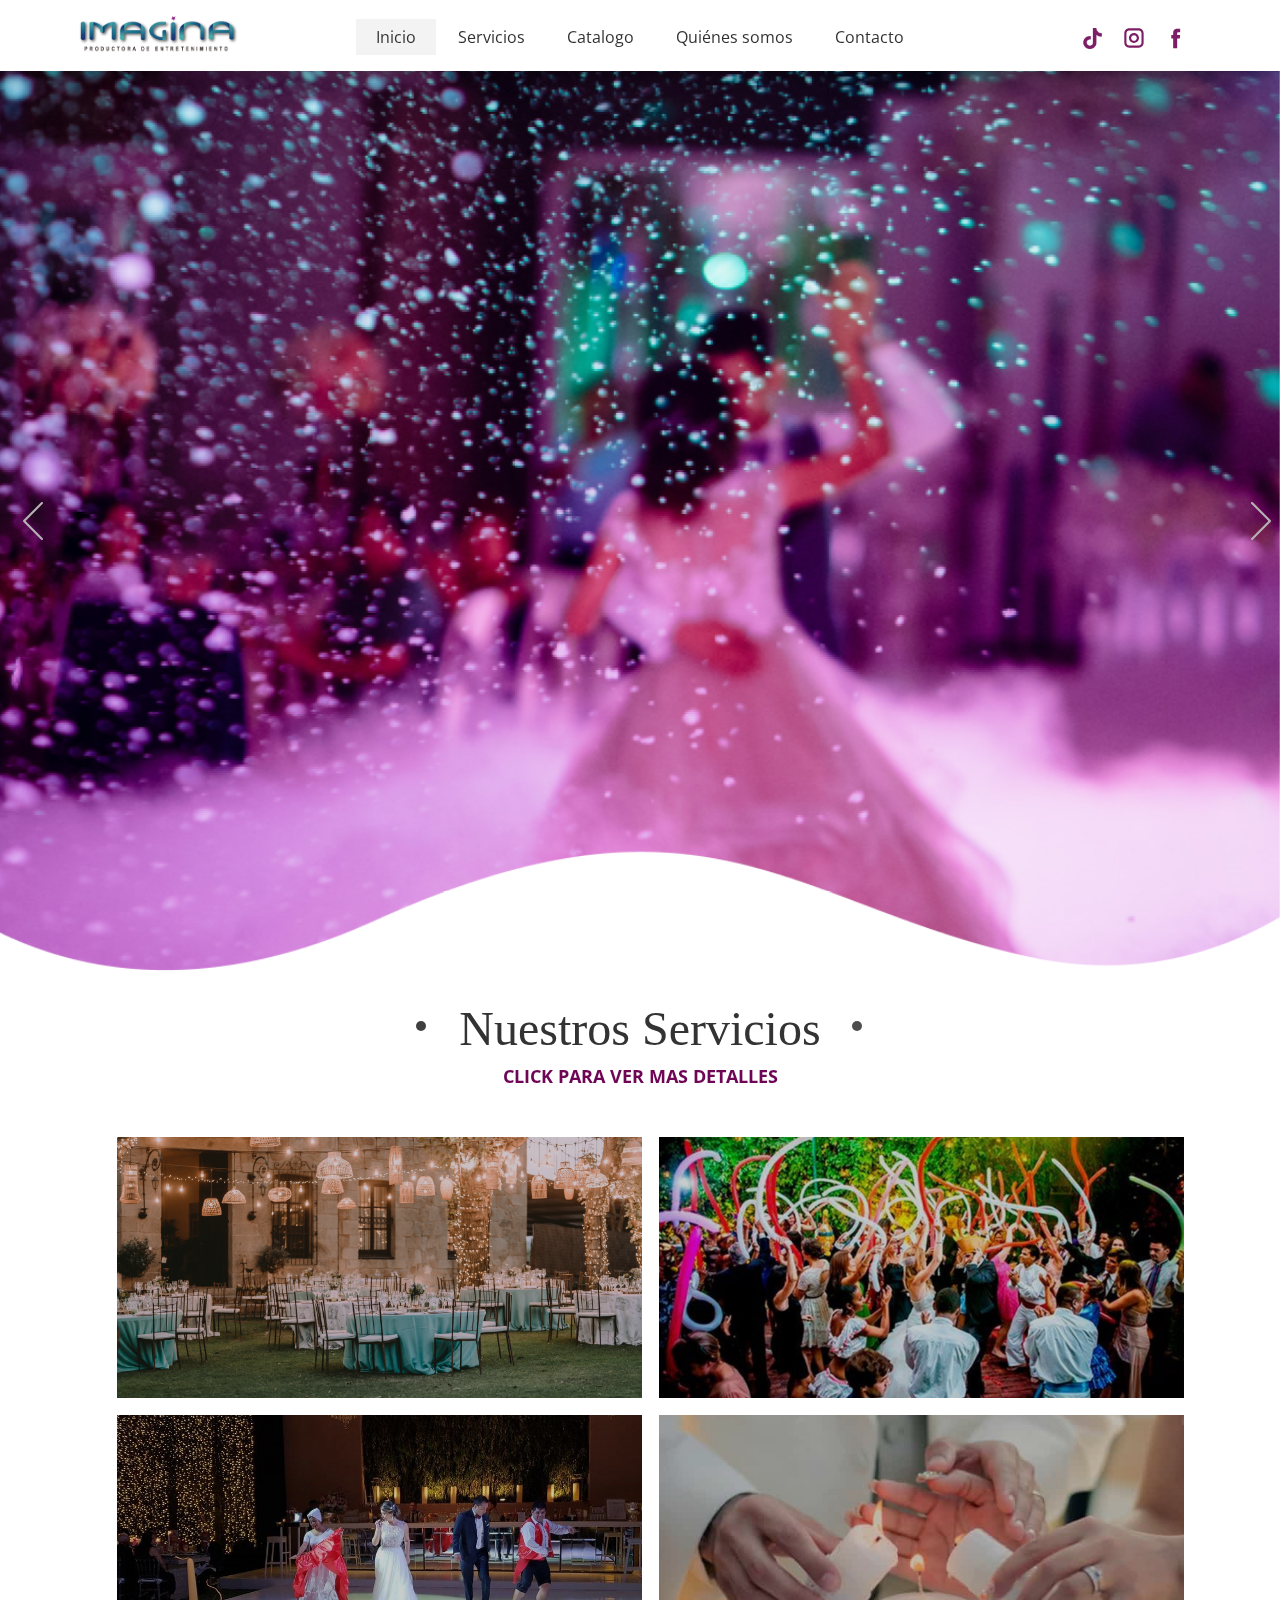
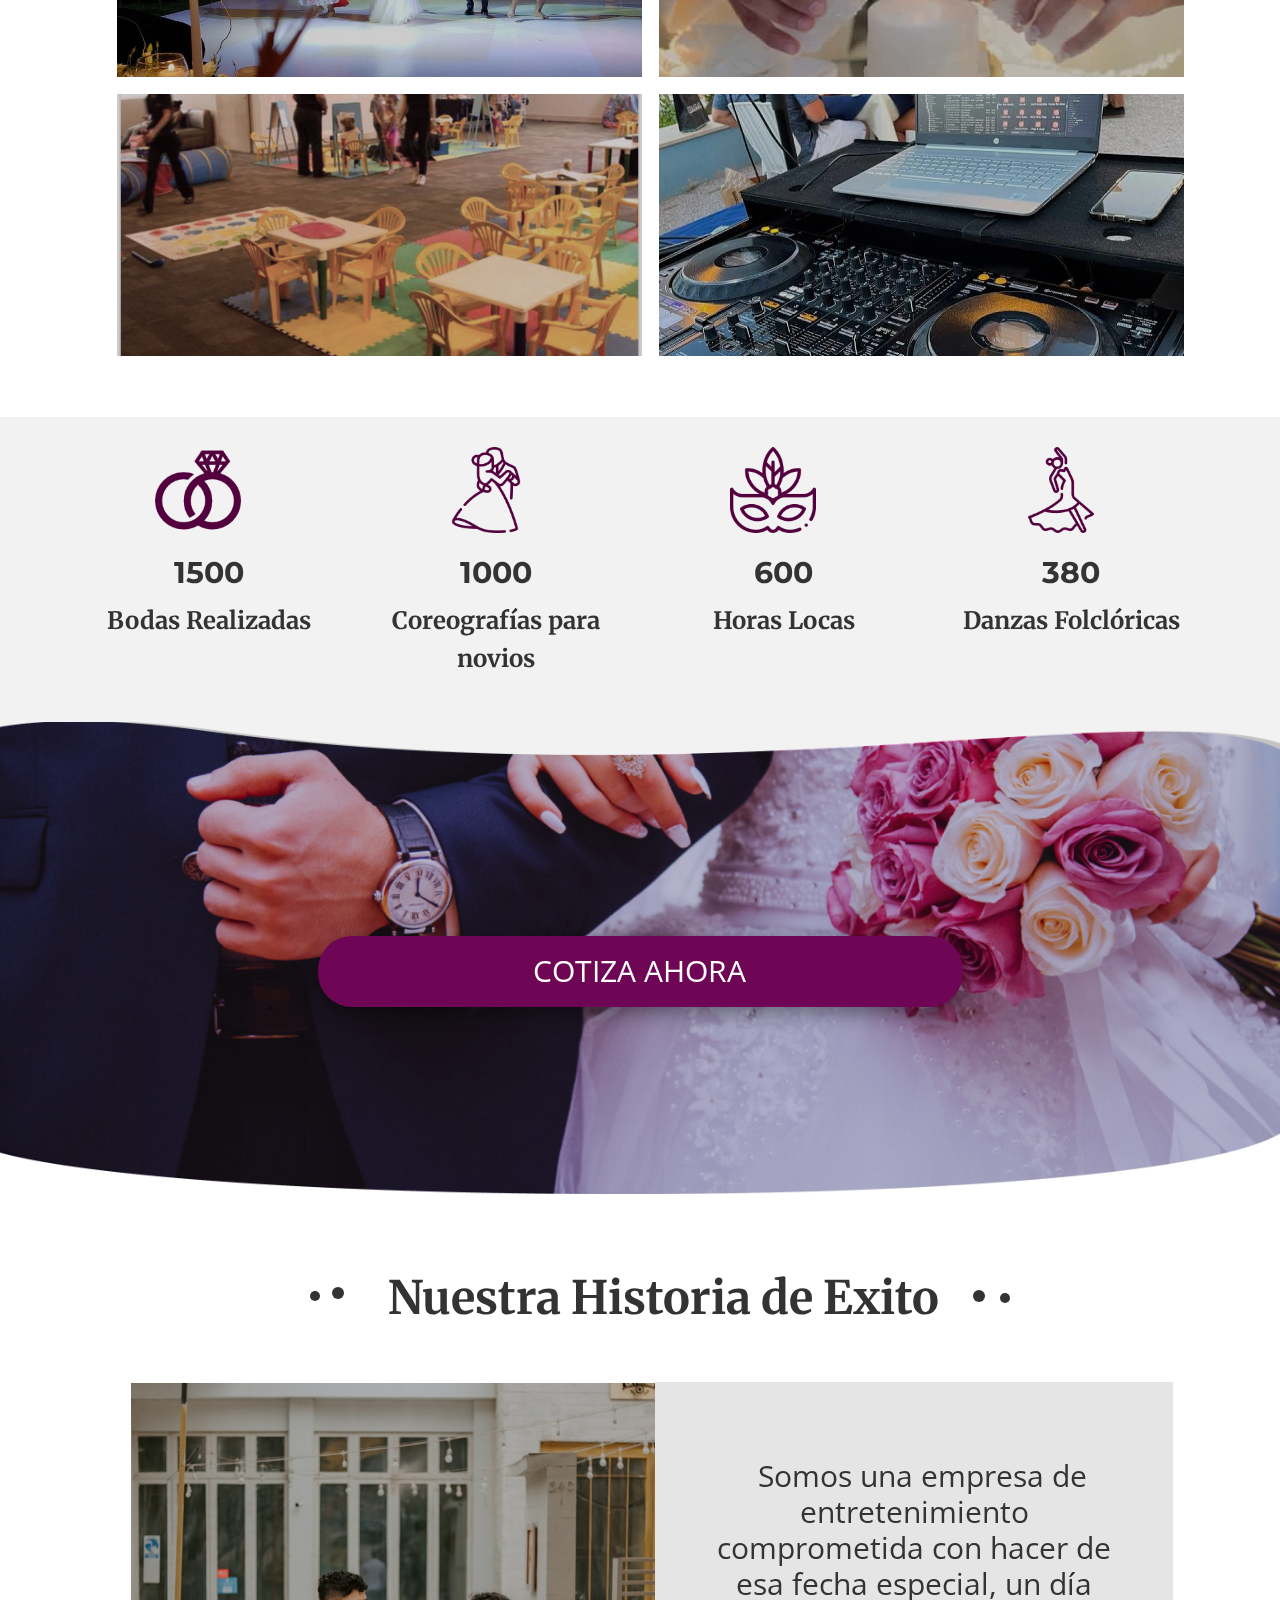
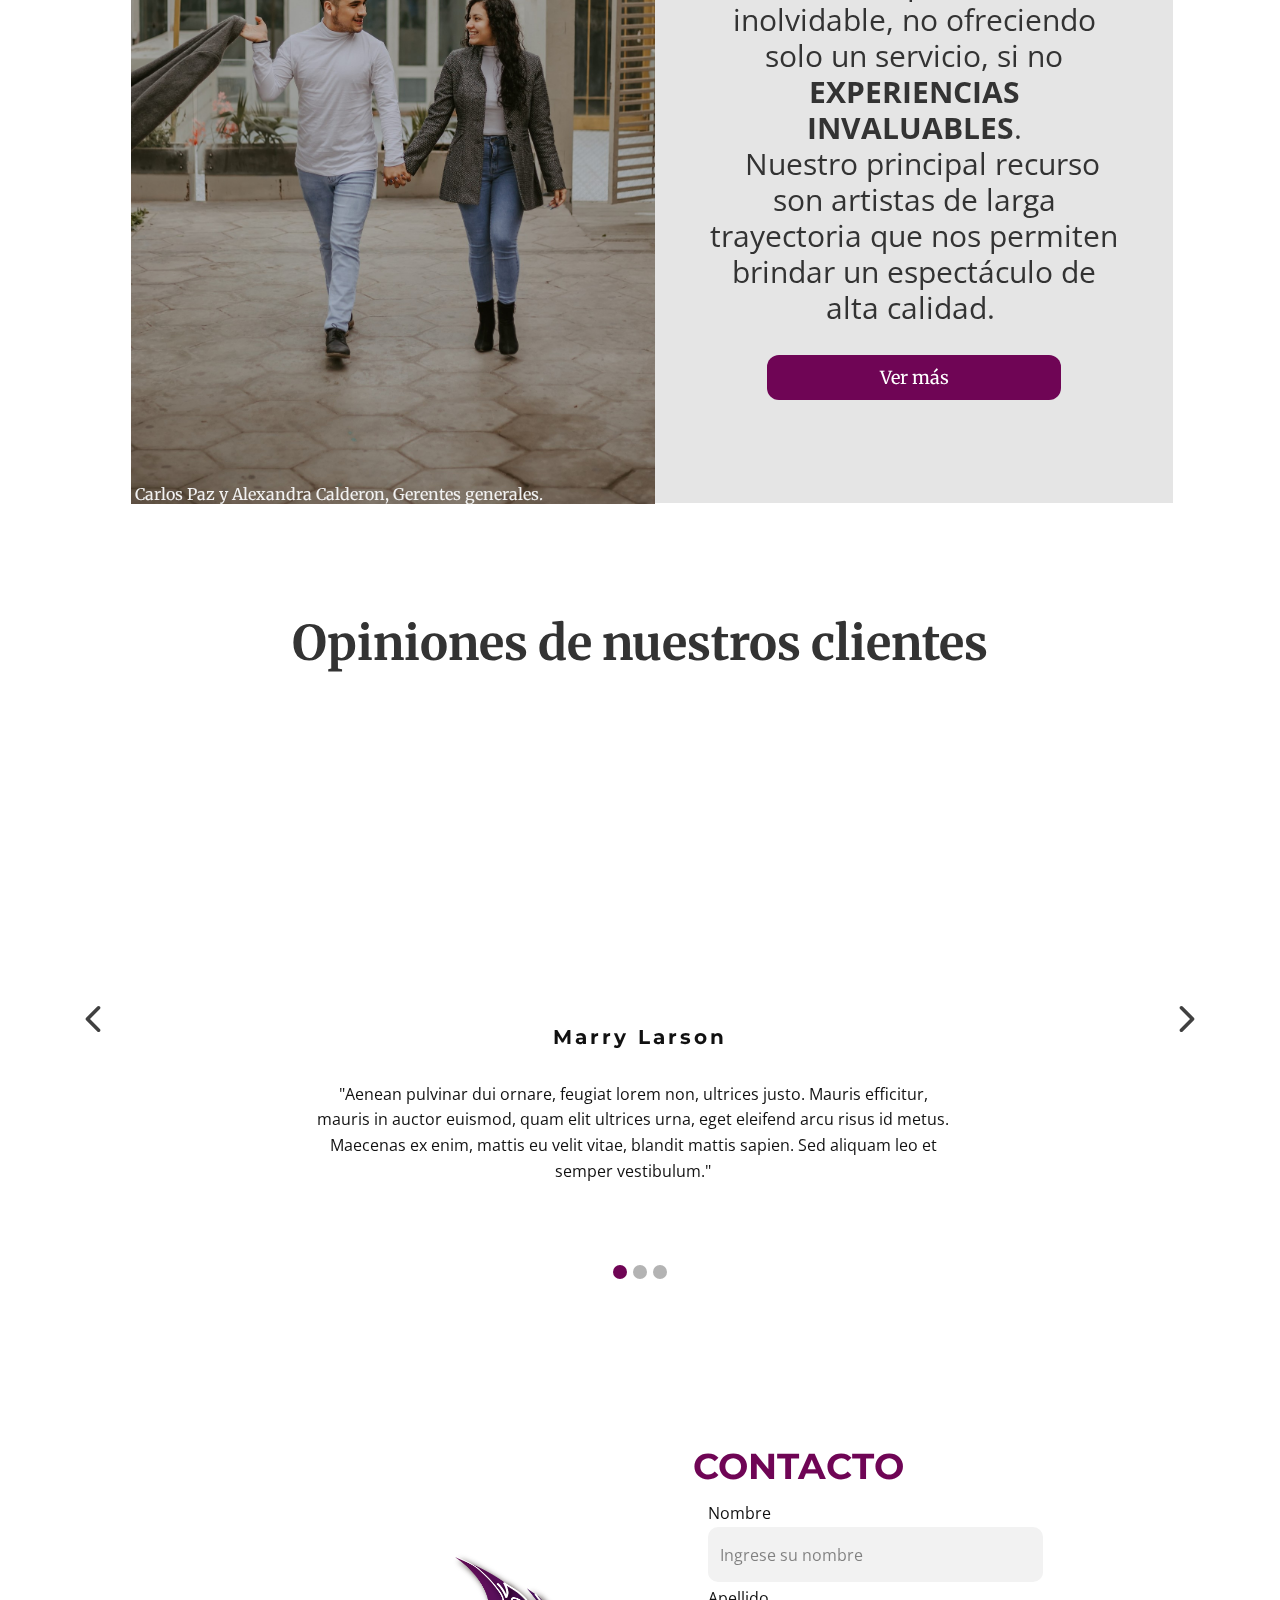
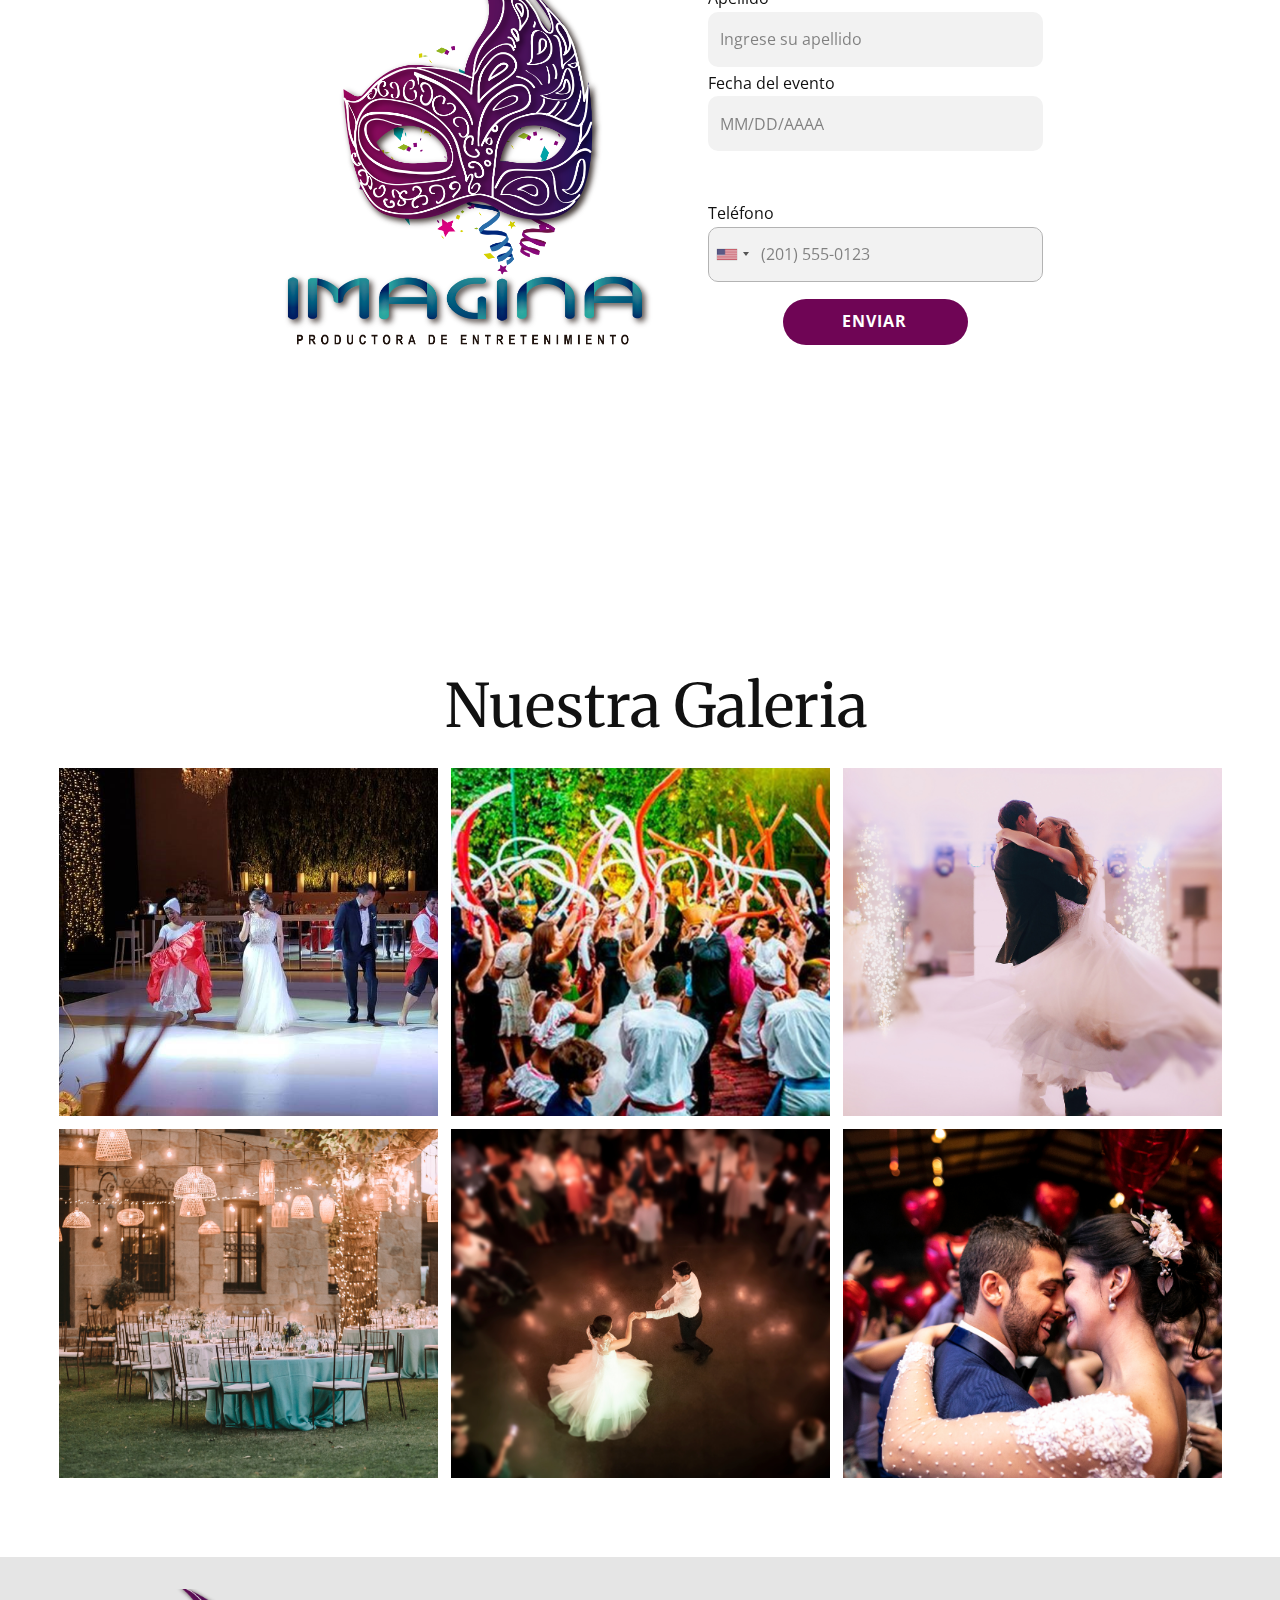
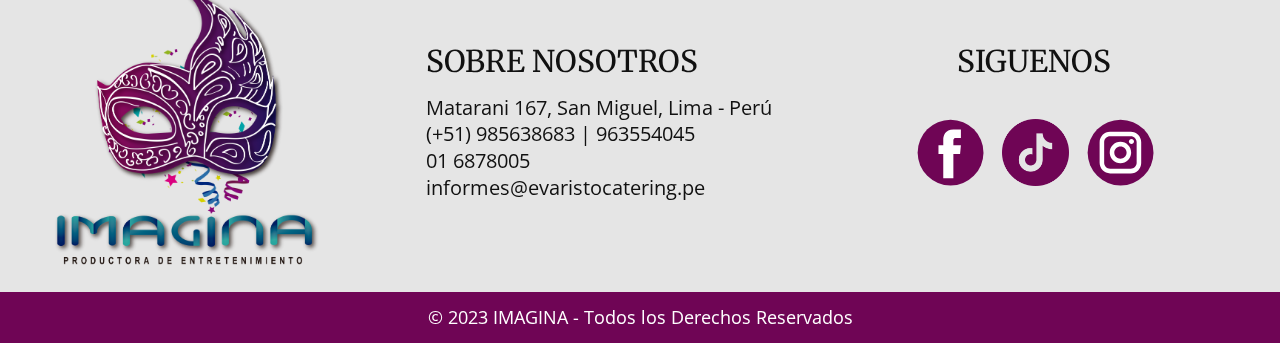
==== commit 8207fdd2: "modicacion: se realizaron algunas modificaciones" ====
--- a/index.html
+++ b/index.html
@@ -5,8 +5,8 @@
     <meta name="keywords" content="Sample Headline, Sample Headline, Nosotros nos encargamos, Sobre Nosotros, Opiniones de nuestros clientes, ​CONTACTO, ​Nuestra Galeria">
     <meta name="description" content="">
     <title>Imagina Productora</title>
-    <link rel="stylesheet" href="nicepage.css" media="screen">
-<link rel="stylesheet" href="Inicio.css" media="screen">
+    <link rel="stylesheet" href="styles/nicepage.css" media="screen">
+    <link rel="stylesheet" href="styles/Inicio.css" media="screen">
     <script class="u-script" type="text/javascript" src="jquery.js" defer=""></script>
     <script class="u-script" type="text/javascript" src="nicepage.js" defer=""></script>
     <meta name="generator" content="Nicepage 5.15.1, nicepage.com">
@@ -429,16 +429,16 @@
     <section class="u-clearfix u-grey-10 u-section-10" id="sec-52a8">
       <img class="u-image u-image-1" src="images/logo-Imagina.png" data-image-width="1565" data-image-height="1702">
       <h4 class="u-custom-font u-font-merriweather u-text u-text-default u-text-1">SIGUENOS</h4>
-      <h4 class="u-align-center-md u-align-center-sm u-align-center-xs u-custom-font u-font-merriweather u-text u-text-default u-text-2">sOBRE NOSOTROS</h4>
+      <h4 class="u-align-center-md u-align-center-sm u-align-center-xs u-custom-font u-font-merriweather u-text u-text-default u-text-2">SOBRE NOSOTROS</h4>
       <h5 class="u-align-center-md u-align-center-sm u-align-center-xs u-custom-font u-text u-text-font u-text-3"> Matarani 167, San Miguel, Lima - Perú<br>(+51) 985638683 | 963554045<br>01 6878005<br>informes@evaristocatering.pe
       </h5>
       <div class="u-social-icons u-spacing-10 u-social-icons-1">
-        <a class="u-social-url" title="facebook" target="_blank" href="https://facebook.com/name"><span class="u-icon u-social-facebook u-social-icon u-text-custom-color-1 u-icon-1"><svg class="u-svg-link" preserveAspectRatio="xMidYMin slice" viewBox="0 0 112 112" style=""><use xmlns:xlink="http://www.w3.org/1999/xlink" xlink:href="#svg-3d1b"></use></svg><svg class="u-svg-content" viewBox="0 0 112 112" x="0" y="0" id="svg-3d1b"><circle fill="currentColor" cx="56.1" cy="56.1" r="55"></circle><path fill="#FFFFFF" d="M73.5,31.6h-9.1c-1.4,0-3.6,0.8-3.6,3.9v8.5h12.6L72,58.3H60.8v40.8H43.9V58.3h-8V43.9h8v-9.2
+        <a class="u-social-url" title="facebook" target="_blank" href="https://facebook.com/name"><span class="u-icon u-social-facebook u-social-icon u-text-custom-color-1 u-icon-1"><svg class="u-svg-link" preserveAspectRatio="xMidYMin slice" viewBox="0 0 112 112" ><use xmlns:xlink="http://www.w3.org/1999/xlink" xlink:href="#svg-3d1b"></use></svg><svg class="u-svg-content" viewBox="0 0 112 112" x="0" y="0" id="svg-3d1b"><circle fill="currentColor" cx="56.1" cy="56.1" r="55"></circle><path fill="#FFFFFF" d="M73.5,31.6h-9.1c-1.4,0-3.6,0.8-3.6,3.9v8.5h12.6L72,58.3H60.8v40.8H43.9V58.3h-8V43.9h8v-9.2
 c0-6.7,3.1-17,17-17h12.5v13.9H73.5z"></path></svg></span>
         </a>
         <a class="u-social-url" title="twitter" target="_blank" href="https://twitter.com/name"><span class="u-file-icon u-icon u-social-icon u-social-twitter u-text-custom-color-1 u-icon-2"><img src="images/3116491-10d63084.png" alt=""></span>
         </a>
-        <a class="u-social-url" title="instagram" target="_blank" href="https://instagram.com/name"><span class="u-icon u-social-icon u-social-instagram u-text-custom-color-1 u-icon-3"><svg class="u-svg-link" preserveAspectRatio="xMidYMin slice" viewBox="0 0 112 112" style=""><use xmlns:xlink="http://www.w3.org/1999/xlink" xlink:href="#svg-3761"></use></svg><svg class="u-svg-content" viewBox="0 0 112 112" x="0" y="0" id="svg-3761"><circle fill="currentColor" cx="56.1" cy="56.1" r="55"></circle><path fill="#FFFFFF" d="M55.9,38.2c-9.9,0-17.9,8-17.9,17.9C38,66,46,74,55.9,74c9.9,0,17.9-8,17.9-17.9C73.8,46.2,65.8,38.2,55.9,38.2
+        <a class="u-social-url" title="instagram" target="_blank" href="https://instagram.com/name"><span class="u-icon u-social-icon u-social-instagram u-text-custom-color-1 u-icon-3"><svg class="u-svg-link" preserveAspectRatio="xMidYMin slice" viewBox="0 0 112 112" ><use xmlns:xlink="http://www.w3.org/1999/xlink" xlink:href="#svg-3761"></use></svg><svg class="u-svg-content" viewBox="0 0 112 112" x="0" y="0" id="svg-3761"><circle fill="currentColor" cx="56.1" cy="56.1" r="55"></circle><path fill="#FFFFFF" d="M55.9,38.2c-9.9,0-17.9,8-17.9,17.9C38,66,46,74,55.9,74c9.9,0,17.9-8,17.9-17.9C73.8,46.2,65.8,38.2,55.9,38.2
 z M55.9,66.4c-5.7,0-10.3-4.6-10.3-10.3c-0.1-5.7,4.6-10.3,10.3-10.3c5.7,0,10.3,4.6,10.3,10.3C66.2,61.8,61.6,66.4,55.9,66.4z"></path><path fill="#FFFFFF" d="M74.3,33.5c-2.3,0-4.2,1.9-4.2,4.2s1.9,4.2,4.2,4.2s4.2-1.9,4.2-4.2S76.6,33.5,74.3,33.5z"></path><path fill="#FFFFFF" d="M73.1,21.3H38.6c-9.7,0-17.5,7.9-17.5,17.5v34.5c0,9.7,7.9,17.6,17.5,17.6h34.5c9.7,0,17.5-7.9,17.5-17.5V38.8
 C90.6,29.1,82.7,21.3,73.1,21.3z M83,73.3c0,5.5-4.5,9.9-9.9,9.9H38.6c-5.5,0-9.9-4.5-9.9-9.9V38.8c0-5.5,4.5-9.9,9.9-9.9h34.5
 c5.5,0,9.9,4.5,9.9,9.9V73.3z"></path></svg></span>
@@ -929,10 +929,10 @@
             </div>
           </div>
           <div class="buttons">
-          <a href="Inicio.html#carousel_b924" class="u-border-none u-btn u-btn-round u-button-style u-custom-color-1 u-hover-custom-color-11 u-hover-feature u-radius-4 u-btn-1"> CONTACTANOS</a>
+          <a href="index.html" class="u-border-none u-btn u-btn-round u-button-style u-custom-color-1 u-hover-custom-color-11 u-hover-feature u-radius-4 u-btn-1"> CONTACTANOS</a>
           <a href="show-especial.html" class="button-2 u-border-none u-btn u-btn-round u-button-style u-custom-color-6 u-hover-custom-color-12 u-radius-4 u-btn-2">MIRAR TEMÁTICAS</a>
         </div>
-        </div><button class="u-dialog-close-button u-icon u-text-grey-60 u-icon-1"><svg class="u-svg-link" preserveAspectRatio="xMidYMin slice" viewBox="0 0 16 16" style=""><use xmlns:xlink="http://www.w3.org/1999/xlink" xlink:href="#svg-6e8b"></use></svg><svg xmlns="http://www.w3.org/2000/svg" xmlns:xlink="http://www.w3.org/1999/xlink" version="1.1" xml:space="preserve" class="u-svg-content" viewBox="0 0 16 16" x="0px" y="0px" id="svg-6e8b"><rect x="7" y="0" transform="matrix(0.7071 -0.7071 0.7071 0.7071 -3.3138 8.0002)" width="2" height="16"></rect><rect x="0" y="7" transform="matrix(0.7071 -0.7071 0.7071 0.7071 -3.3138 8.0002)" width="16" height="2"></rect></svg></button>
+        </div><button class="u-dialog-close-button u-icon u-text-grey-60 u-icon-1"><svg class="u-svg-link" preserveAspectRatio="xMidYMin slice" viewBox="0 0 16 16" ><use xmlns:xlink="http://www.w3.org/1999/xlink" xlink:href="#svg-6e8b"></use></svg><svg xmlns="http://www.w3.org/2000/svg" xmlns:xlink="http://www.w3.org/1999/xlink" version="1.1" xml:space="preserve" class="u-svg-content" viewBox="0 0 16 16" x="0px" y="0px" id="svg-6e8b"><rect x="7" y="0" transform="matrix(0.7071 -0.7071 0.7071 0.7071 -3.3138 8.0002)" width="2" height="16"></rect><rect x="0" y="7" transform="matrix(0.7071 -0.7071 0.7071 0.7071 -3.3138 8.0002)" width="16" height="2"></rect></svg></button>
       </div>
       <style class="u-btn-1 u-state-style">.u-dialog-section-15 .u-btn-1, .u-dialog-section-15 .u-btn-1:before, .u-dialog-section-15 .u-btn-1 > .u-container-layout:before {
     transition-property: fill, color, background-color, stroke-width, border-style, border-width, border-top-width, border-left-width, border-right-width, border-bottom-width, custom-border, borders, box-shadow, text-shadow, opacity, border-radius, stroke, border-color, font-size, font-style, font-weight, text-decoration, letter-spacing, transform, background-image, image-zoom, background-size, background-position
@@ -1324,7 +1324,7 @@
           </h4>
         </div>
       </div>
-      <a href="" class="u-border-none u-btn u-btn-round u-button-style u-custom-color-6 u-hover-custom-color-12 u-radius-10 u-btn-1">CONTACTANOS</a>
+      <a href="index.html" class="u-border-none u-btn u-btn-round u-button-style u-custom-color-6 u-hover-custom-color-12 u-radius-10 u-btn-1">CONTACTANOS</a>
     </div><button class="u-dialog-close-button u-icon u-text-grey-60 u-icon-1"><svg class="u-svg-link" preserveAspectRatio="xMidYMin slice" viewBox="0 0 16 16" style=""><use xmlns:xlink="http://www.w3.org/1999/xlink" xlink:href="#svg-6e8b"></use></svg><svg xmlns="http://www.w3.org/2000/svg" xmlns:xlink="http://www.w3.org/1999/xlink" version="1.1" xml:space="preserve" class="u-svg-content" viewBox="0 0 16 16" x="0px" y="0px" id="svg-6e8b"><rect x="7" y="0" transform="matrix(0.7071 -0.7071 0.7071 0.7071 -3.3138 8.0002)" width="2" height="16"></rect><rect x="0" y="7" transform="matrix(0.7071 -0.7071 0.7071 0.7071 -3.3138 8.0002)" width="16" height="2"></rect></svg></button>
   </div>
 </section>
@@ -1345,9 +1345,537 @@
           </h4>
         </div>
       </div>
-      <a href="" class="u-border-none u-btn u-btn-round u-button-style u-custom-color-6 u-hover-custom-color-12 u-radius-10 u-btn-1">CONTACTANOS</a>
+      <a href="index.html" class="u-border-none u-btn u-btn-round u-button-style u-custom-color-6 u-hover-custom-color-12 u-radius-10 u-btn-1">CONTACTANOS</a>
     </div><button class="u-dialog-close-button u-icon u-text-grey-60 u-icon-1"><svg class="u-svg-link" preserveAspectRatio="xMidYMin slice" viewBox="0 0 16 16" style=""><use xmlns:xlink="http://www.w3.org/1999/xlink" xlink:href="#svg-6e8b"></use></svg><svg xmlns="http://www.w3.org/2000/svg" xmlns:xlink="http://www.w3.org/1999/xlink" version="1.1" xml:space="preserve" class="u-svg-content" viewBox="0 0 16 16" x="0px" y="0px" id="svg-6e8b"><rect x="7" y="0" transform="matrix(0.7071 -0.7071 0.7071 0.7071 -3.3138 8.0002)" width="2" height="16"></rect><rect x="0" y="7" transform="matrix(0.7071 -0.7071 0.7071 0.7071 -3.3138 8.0002)" width="16" height="2"></rect></svg></button>
   </div>
 </section>
+
+<!--
+<section class="u-align-center u-black u-clearfix u-container-style u-dialog-block u-opacity u-opacity-70 u-dialog-section-14" id="modal">
+  <div class="u-align-center u-container-style u-dialog u-shape-rectangle u-dialog-100">
+    <div class="u-container-layout u-valign-bottom-xs u-valign-top-md u-valign-top-sm u-valign-top-xl u-container-layout-100">
+      <div class="u-container-style u-expanded-width-xs u-grey-5 u-group u-hidden-xs u-radius-10 u-shape-round u-group-100">
+        <div class="u-container-layout u-valign-top-xs u-container-layout-200">
+          <img class="u-absolute-hcenter-md u-absolute-hcenter-sm u-expanded-height-md u-expanded-height-sm u-expanded-width-xs u-hidden-xs u-image u-image-contain u-image-default u-image-100" src="images/logo-Imagina.png" alt="" data-image-width="1565" data-image-height="1702">
+        </div>
+      </div>
+      <div class="u-align-center u-container-style u-expanded-width-md u-expanded-width-sm u-expanded-width-xs u-grey-5 u-group u-radius-10 u-shape-round u-group-200">
+        <div class="u-container-layout u-container-layout-3">
+          <h3 class="u-custom-font u-text u-text-font u-text-100">Te regalamos</h3>
+          <h1 class="u-custom-font u-font-merriweather u-text u-text-custom-color-1 u-text-200">S/100 <span style="font-size: 1.875rem;">dcto.</span>
+          </h1>
+          <h3 class="u-custom-font u-font-merriweather u-text u-text-grey-80 u-text-300">¡En cualquiera de nue​stros<br>paquetes integrales!
+          </h3>
+          <h3 class="u-custom-font u-text u-text-custom-color-1 u-text-font u-text-400">Registrate para adquirir tu descuento </h3>
+          <div class="u-form u-form-1">
+            <form action="https://forms.nicepagesrv.com/v2/form/process" class="u-clearfix u-form-spacing-4 u-form-vertical u-inner-form" source="email" name="form-1" style="padding: 5px;">
+              <div class="u-form-group u-form-name">
+                <label for="name-70bc" class="u-label">Nombre Completo</label>
+                <input type="text" placeholder="Introduzca su nombre" id="name-70bc" name="name" class="u-border-grey-25 u-input u-input-rectangle u-radius-8" required="">
+              </div>
+              <div class="u-form-group u-form-phone u-form-group-2">
+                <label for="message-70bc" class="u-label">Celúlar</label>
+                <div class="iti iti--allow-dropdown">
+                  <div class="iti__flag-container">
+                    <div class="iti__selected-flag" role="combobox" aria-controls="iti-0__country-listbox" aria-owns="iti-0__country-listbox" aria-expanded="false" tabindex="0" title="United States: +1" aria-activedescendant="iti-0__item-us-preferred">div class="iti__flag iti__us"></div
+                      <svg version="1.1" id="Layer_1" xmlns="http://www.w3.org/2000/svg" xmlns:xlink="http://www.w3.org/1999/xlink" x="0px" y="0px" width="112px" height="112px" viewBox="0 0 112 112" enable-background="new 0 0 112 112" xml:space="preserve" style="width: 1.2em; height: 1.2em;"><rect y="76" fill="#B5002A" width="112" height="20"></rect><rect y="16" fill="#B5002A" width="112" height="20"></rect><rect y="36" fill="#F4C327" width="112" height="40"></rect><path fill="#CACACA" d="M27.5,69.9c-3,0-6-0.7-8.4-1.9c-1.8-0.9-3-2.7-3-4.8v-7.5h22.9v7.5c0,2.1-1.2,3.9-3,4.8
+C33.4,69.2,30.5,69.9,27.5,69.9L27.5,69.9z"></path><rect x="27.5" y="43" fill="#CACACA" width="11.5" height="12.6"></rect><path fill="#9D0025" d="M27.5,63.2c0,3-2.5,5.4-5.7,5.4c-3.2,0-5.7-2.4-5.7-5.4v-7.6h11.4V63.2L27.5,63.2z"></path><path fill="#C1B020" d="M18.5,67.6c0.4,0.2,0.9,0.5,1.4,0.6l0-12.9h-1.4V67.6z"></path><path fill="#C1B020" d="M16,63.1c0,1.6,0.7,2.8,1.3,3.6V55.4H16L16,63.1z"></path><path fill="#C0B420" d="M21.1,68.6c0.5,0.1,0.9,0,1.3,0V55.4h-1.3V68.6z"></path><path fill="#C1B020" d="M23.6,68.3c0.5-0.1,1.1-0.4,1.4-0.6V55.4h-1.3L23.6,68.3z"></path><rect x="16" y="43" fill="#9D0025" width="11.4" height="12.6"></rect><path fill="#C1B020" d="M26.2,66.5c0.5-0.5,1.1-1.6,1.3-2.9l0-8.3h-1.3L26.2,66.5z"></path><g><path d="M26.2,66.7l0-11.3l1.4-0.1l0,8.3c-0.2,1.3-0.7,2.4-1.3,2.9L26.2,66.7L26.2,66.7z M27.5,55.4l-1.3,0.1l0.1,11
+c0.5-0.5,1-1.6,1.1-2.8L27.5,55.4L27.5,55.4z"></path>
+</g><path fill="#9D0025" d="M39,55.6v7.6c0,3-2.6,5.4-5.7,5.4c-3.2,0-5.7-2.4-5.7-5.4v-7.6H39L39,55.6z"></path></svg>
+                      <div class="iti__arrow"></div>
+                    </div>
+                  </div>
+                  <input placeholder="Ingrese su numero de telefono" rows="4" cols="50" id="message-70bc" name="number" class="u-border-grey-25 u-input u-input-rectangle u-radius-8" required="required" type="tel">
+                </div>
+              </div>
+              <div class="u-form-date u-form-group u-form-group-3">
+                <label for="email-70bc" class="u-label">Fecha del evento</label>
+                <input type="text" placeholder="DD/MM/AAAA" id="email-70bc" name="date" class="u-border-grey-25 u-input u-input-rectangle u-radius-8" required="required" data-date-format="dd/mm/yyyy">
+              </div>
+              <div class="u-align-center u-form-group u-form-submit">
+                <a href="#" class="u-border-none u-btn u-btn-round u-btn-submit u-button-style u-custom-color-1 u-hover-custom-color-14 u-radius-10 u-btn-1">Registrarme</a>
+                <input type="submit" value="submit" class="u-form-control-hidden">
+              </div>
+              <div class="u-form-send-message u-form-send-success"> ¡Gracias! Tu mensaje ha sido enviado. </div>
+              <div class="u-form-send-error u-form-send-message"> No se puede enviar su mensaje. Por favor, corrija los errores y vuelva a intentarlo. </div>
+              <input type="hidden" value="" name="recaptchaResponse">
+              <input type="hidden" name="formServices" value="fd64e5ba-16ec-32a2-ebe2-d3b937a20a64">
+            </form>
+          </div>
+        </div>
+      </div>
+    </div><button class="u-dialog-close-button u-file-icon u-icon u-text-grey-60 u-icon-1" id="closeModal"><img src="images/1828666-25cdcae0.png" alt=""></button>
+  </div>
+</section>-->
+<style>.u-dialog-section-14 .u-dialog-100 {
+width: 954px;
+height: auto;
+min-height: 60vh;
+margin: 100px auto;
+}
+
+.u-dialog-section-14 .u-container-layout-100 {
+padding: 15px 0;
+}
+
+.u-dialog-section-14 .u-group-100 {
+width: 374px;
+min-height: 50vh;
+height: auto;
+box-shadow: 5px 5px 20px 0 rgba(0,0,0,0.4);
+margin: 0 auto 0 8px;
+}
+
+.u-dialog-section-14 .u-container-layout-2 {
+padding: 0;
+}
+
+.u-dialog-section-14 .u-image-100 {
+width: 364px;
+height: 475px;
+margin: 42px auto 0;
+}
+
+.u-dialog-section-14 .u-group-200 {
+width: 565px;
+min-height: 50vh;
+height: auto;
+box-shadow: 5px 5px 20px 0 rgba(0,0,0,0.4);
+margin: -518px 0 0 auto;
+}
+
+.u-dialog-section-14 .u-container-layout-3 {
+padding-bottom: 0;
+}
+
+.u-dialog-section-14 .u-text-100 {
+text-transform: none;
+font-size: 2.25rem;
+font-weight: 400;
+margin: 28px 49px 0;
+}
+
+.u-dialog-section-14 .u-text-200 {
+font-size: 3.75rem;
+margin: 0 26px;
+}
+
+.u-dialog-section-14 .u-text-300 {
+text-transform: none;
+font-size: 1.5rem;
+font-weight: bold;
+width: 448px;
+margin: 0 auto;
+}
+
+.u-dialog-section-14 .u-text-400 {
+text-transform: none;
+font-size: 1.25rem;
+font-weight: 400;
+letter-spacing: normal;
+margin: 8px 30px 0;
+}
+
+.u-dialog-section-14 .u-form-1 {
+height: 320px;
+width: 447px;
+margin: 11px auto 0;
+}
+
+.u-dialog-section-14 .u-form-group-2 {
+margin-top: 4px !important;
+margin-bottom: 0;
+}
+
+.u-dialog-section-14 .u-form-group-3 {
+margin-bottom: 8px !important;
+}
+
+.u-dialog-section-14 .u-btn-1 {
+background-image: none;
+font-weight: 700;
+font-size: 1.125rem;
+padding: 10px 57px 10px 56px;
+}
+
+.u-dialog-section-14 .u-icon-1 {
+width: 21px;
+height: 21px;
+left: auto;
+top: 26px;
+position: absolute;
+right: 9px;
+padding: 0;
+}
+
+@media (max-width: 1199px) {
+.u-dialog-section-14 .u-dialog-100 {
+width: 940px;
+margin-right: calc(((100% - 940px) / 2));
+}
+
+.u-dialog-section-14 .u-container-layout-100 {
+padding-top: 14px;
+padding-bottom: 14px;
+}
+
+.u-dialog-section-14 .u-group-100 {
+width: 374px;
+height: auto;
+}
+
+.u-dialog-section-14 .u-image-100 {
+width: 364px;
+margin: 28px auto 0;
+}
+
+.u-dialog-section-14 .u-group-200 {
+width: 553px;
+margin-top: -505px;
+margin-right: 0;
+height: auto;
+}
+
+.u-dialog-section-14 .u-text-100 {
+margin-left: 49px;
+margin-right: 49px;
+font-size: 2.10rem;
+}
+
+.u-dialog-section-14 .u-text-200 {
+margin-left: 26px;
+margin-right: 26px;
+}
+
+.u-dialog-section-14 .u-text-300 {
+width: 448px;
+}
+
+.u-dialog-section-14 .u-text-400 {
+margin-left: 30px;
+margin-right: 30px;
+}
+
+.u-dialog-section-14 .u-form-1 {
+width: 447px;
+}
+
+.u-dialog-section-14 .u-icon-1 {
+top: 21px;
+right: 9px;
+padding: 3px;
+}
+}
+
+@media (max-width: 991px) {
+.u-dialog-section-14 .u-dialog-100 {
+width: 396px;
+min-height: 801px;
+
+margin-right: auto;
+}
+
+.u-dialog-section-14 .u-container-layout-100 {
+padding-top: 0;
+padding-bottom: 0;
+}
+
+.u-dialog-section-14 .u-group-100 {
+display: none;
+}
+
+.u-dialog-section-14 .u-image-100 {
+width: 257px;
+height: auto;
+margin: initial;
+}
+
+.u-dialog-section-14 .u-group-200 {
+min-height: 540px;
+margin-top: 4px;
+margin-right: initial;
+margin-left: initial;
+width: auto;
+}
+
+.u-dialog-section-14 .u-text-100 {
+width: auto;
+margin-top: 6px;
+margin-right: 45px;
+margin-left: 53px;
+font-size: 1.8rem;
+}
+
+.u-dialog-section-14 .u-text-200 {
+width: 358px;
+margin-top: 6px;
+margin-left: auto;
+margin-right: auto;
+justify-content: center;
+}
+span{
+  text-align: center;
+  display: contents;
+  font-weight: 600;
+}
+
+.u-dialog-section-14 .u-text-300 {
+width: 387px;
+margin-top: 4px;
+}
+
+.u-dialog-section-14 .u-text-400 {
+font-size: 1.125rem;
+width: auto;
+margin-top: 9px;
+margin-right: 0;
+margin-left: 4px;
+}
+
+.u-dialog-section-14 .u-form-1 {
+height: 311px;
+width: 380px;
+margin-top: 16px;
+}
+
+.u-dialog-section-14 .u-icon-1 {
+top: 9px;
+right: 8px;
+}
+}
+
+@media (max-width: 767px) {
+.u-dialog-section-14 .u-dialog-100 {
+width: 80%;
+min-height: 40vh;
+margin-top: 70px;
+}
+
+.u-dialog-section-14 .u-container-layout-100 {
+padding-bottom: 8px;
+}
+
+.u-dialog-section-14 .u-group-100 {
+display: none;
+}
+
+.u-dialog-section-14 .u-image-100 {
+width: 40vh;
+height: auto;
+margin: initial;
+}
+
+.u-dialog-section-14 .u-group-200 {
+min-height: 40vh;
+width: auto;
+margin-right: initial;
+margin-left: initial;
+}
+
+.u-dialog-section-14 .u-text-100 {
+margin-right: 43px;
+margin-left: 43px;
+font-size: 1.8rem;
+}
+
+.u-dialog-section-14 .u-text-200 {
+margin-right: 20px;
+margin-left: 20px;
+width: 100%;
+}
+
+.u-dialog-section-14 .u-text-300 {
+
+width: 100%;
+}
+
+.u-dialog-section-14 .u-text-400 {
+margin-right: 24px;
+margin-left: 24px;
+}
+
+.u-dialog-section-14 .u-form-1 {
+width: 80%;
+margin-top: 0!important;
+}
+.u-dialog-section-14 .u-btn-1 {
+    background-image: none;
+    font-weight: 700;
+    font-size: 1.125rem;
+    padding: 5px 45px 5px 45px;
+}
+.u-form-vertical.u-form-spacing-4, .u-form-vertical.u-form-spacing-4 .u-form-step {
+    margin-left: 5px;
+    width: calc(100% + -12px);
+}
+input{
+  font-size: 16px;
+}
+.u-field-label, .u-label {
+    font-weight: normal;
+    font-size: 14px;
+}
+.iti__flag-box, .iti__country-name {
+    margin-right: 6px;
+    font-size: 12px!important;
+}
+.iti__dial-code {
+    color: #999;
+    font-size: 12px;
+}
+}
+@media (max-width: 575px) {
+  .u-dialog-section-14 .u-container-layout-100 {
+    padding-bottom: 160px;
+    width: 85%;
+    margin-top: 0px;
+}
+.u-border-grey-25, .u-border-grey-25.u-input, .u-border-grey-25.u-field-input.u-field-input, .u-separator-grey-25:after {
+    border-color: #c0c0c0;
+    stroke: #c0c0c0;
+    padding: 5px;
+    font-size: 12px;
+}
+.u-dialog-section-14 .u-text-100 {
+margin-top: 20px;
+font-size: 1.4rem;
+}
+.u-dialog-section-14 .u-text-200 {
+margin-top: 0;
+margin-left: 26px;
+margin-right: 26px;
+width: auto;
+font-size: 34px;
+}
+span{
+  font-size: 16px;
+}
+
+.u-dialog-section-14 .u-text-300 {
+width: 100%;
+margin-left: auto;
+margin-right: auto;
+font-size: 16px;
+padding-top: 2px;
+}
+.u-dialog-section-14 .u-text-400 {
+font-size: 1rem;
+margin-top: 8px;
+width: auto;
+}
+
+.u-button-style.u-custom-color-1, .u-button-style.u-custom-color-1[class*="u-border-"] {
+    color: #ffffff !important;
+    background-color: #6f0555 !important;
+    margin: 0 auto;
+    font-size: 0.8rem;
+}
+.u-dialog-section-14 .u-btn-1 {
+    background-image: none;
+    font-weight: 700;
+    font-size: 1.125rem;
+    padding: 5px 26px 5px 26px;
+}
+}
+@media (max-width: 300px) {
+.u-dialog-section-14 .u-dialog-100 {
+width: 90%;
+min-height: 40vh;
+margin-top: 375px;
+margin-right: calc(((100% - 1140px) / 2) + 46px);
+}
+
+.u-dialog-section-14 .u-container-layout-100 {
+
+padding-bottom: 130px;
+}
+
+.u-dialog-section-14 .u-group-100 {
+display: none;
+}
+.u-dialog-section-14 .u-image-100 {
+height: 475px;
+margin-top: 20px;
+margin-bottom: 0;
+width: auto;
+left: auto;
+bottom: auto;
+right: auto;
+top: auto;
+}
+
+.u-dialog-section-14 .u-group-200 {
+min-height: 566px;
+margin-top: -565px;
+width: auto;
+margin-right: initial;
+margin-left: initial;
+}
+
+.u-dialog-section-14 .u-text-100 {
+margin-top: 28px;
+margin-left: 49px;
+margin-right: 49px;
+width: auto;
+}
+
+.u-dialog-section-14 .u-text-200 {
+margin-top: 0;
+margin-left: 26px;
+margin-right: 26px;
+width: auto;
+font-size: 34px;
+}
+span{
+  font-size: 14px;
+}
+
+.u-dialog-section-14 .u-text-300 {
+width: 448px;
+margin-top: 0;
+margin-left: auto;
+margin-right: auto;
+font-size: 18px;
+}
+
+.u-dialog-section-14 .u-text-400 {
+font-size: 1rem;
+margin-top: 8px;
+width: auto;
+}
+
+.u-dialog-section-14 .u-form-1 {
+height: 320px;
+width: 447px;
+margin-top: 11px;
+}
+
+.u-dialog-section-14 .u-icon-1 {
+top: 26px;
+right: 9px;
+padding: 0;
+}
+.u-form-vertical.u-form-spacing-4, .u-form-vertical.u-form-spacing-4 .u-form-step {
+    margin-left: 21px;
+    width: calc(100% + -80px);
+}
+
+}
+</style>
+<!--
+<script>
+  document.addEventListener("DOMContentLoaded", function () {
+    // Muestra el modal después de 30 segundos (30000 milisegundos)
+    setTimeout(function () {
+        document.getElementById("modal").style.display = "block";
+    }, 10000);
+
+    // Cierra el modal al hacer clic en el botón "Cerrar"
+    document.getElementById("closeModal").addEventListener("click", function () {
+        document.getElementById("modal").style.display = "none";
+    });
+});
+</script>
+-->
 <script src="js/counter.js"></script>
 </body></html>--- a/styles/nicepage.css
+++ b/styles/nicepage.css
@@ -0,0 +1,43225 @@
+/*begin-commonstyles library*//*!
+ * froala_editor v4.0.6 (https://www.froala.com/wysiwyg-editor)
+ * License https://froala.com/wysiwyg-editor/terms/
+ * Copyright 2014-2021 Froala Labs
+ */
+
+.fr-clearfix::after {
+  clear: both;
+  display: block;
+  content: "";
+  height: 0; }
+
+.fr-hide-by-clipping {
+  position: absolute;
+  width: 1px;
+  height: 1px;
+  padding: 0;
+  margin: -1px;
+  overflow: hidden;
+  clip: rect(0, 0, 0, 0);
+  border: 0; }
+
+.fr-view img.fr-rounded, .fr-view .fr-img-caption.fr-rounded img {
+  border-radius: 10px;
+  -moz-border-radius: 10px;
+  -webkit-border-radius: 10px;
+  -moz-background-clip: padding;
+  -webkit-background-clip: padding-box;
+  background-clip: padding-box; }
+
+.fr-view img.fr-shadow, .fr-view .fr-img-caption.fr-shadow img {
+  -webkit-box-shadow: 10px 10px 5px 0px #cccccc;
+  -moz-box-shadow: 10px 10px 5px 0px #cccccc;
+  box-shadow: 10px 10px 5px 0px #cccccc; }
+
+.fr-view img.fr-bordered, .fr-view .fr-img-caption.fr-bordered img {
+  border: solid 5px #CCC; }
+
+.fr-view img.fr-bordered {
+  -webkit-box-sizing: content-box;
+  -moz-box-sizing: content-box;
+  box-sizing: content-box; }
+
+.fr-view .fr-img-caption.fr-bordered img {
+  -webkit-box-sizing: border-box;
+  -moz-box-sizing: border-box;
+  box-sizing: border-box; }
+
+.fr-view {
+  word-wrap: break-word; }
+  .fr-view span[style~="color:"] a {
+    color: inherit; }
+  .fr-view strong {
+    font-weight: 700; }
+  .fr-view table[border='0'] td:not([class]), .fr-view table[border='0'] th:not([class]), .fr-view table[border='0'] td[class=""], .fr-view table[border='0'] th[class=""] {
+    border-width: 0px; }
+  .fr-view table {
+    border: none;
+    border-collapse: collapse;
+    empty-cells: show;
+    max-width: 100%; }
+    .fr-view table td {
+      min-width: 5px; }
+    .fr-view table.fr-dashed-borders td, .fr-view table.fr-dashed-borders th {
+      border-style: dashed; }
+    .fr-view table.fr-alternate-rows tbody tr:nth-child(2n) {
+      background: whitesmoke; }
+    .fr-view table td, .fr-view table th {
+      border: 1px solid #DDD; }
+      .fr-view table td:empty, .fr-view table th:empty {
+        height: 20px; }
+      .fr-view table td.fr-highlighted, .fr-view table th.fr-highlighted {
+        border: 1px double red; }
+      .fr-view table td.fr-thick, .fr-view table th.fr-thick {
+        border-width: 2px; }
+    .fr-view table th {
+      background: #ececec; }
+  .fr-view hr {
+    clear: both;
+    user-select: none;
+    -o-user-select: none;
+    -moz-user-select: none;
+    -khtml-user-select: none;
+    -webkit-user-select: none;
+    -ms-user-select: none;
+    break-after: always;
+    page-break-after: always; }
+  .fr-view .fr-file {
+    position: relative; }
+    .fr-view .fr-file::after {
+      position: relative;
+      content: "\1F4CE";
+      font-weight: normal; }
+  .fr-view pre {
+    white-space: pre-wrap;
+    word-wrap: break-word;
+    overflow: visible; }
+/*  .fr-view[dir="rtl"] blockquote {
+    border-left: none;
+    border-right: solid 2px #5E35B1;
+    margin-right: 0;
+    padding-right: 5px;
+    padding-left: 0; }
+    .fr-view[dir="rtl"] blockquote blockquote {
+      border-color: #00BCD4; }
+      .fr-view[dir="rtl"] blockquote blockquote blockquote {
+        border-color: #43A047; }
+  .fr-view blockquote {
+    border-left: solid 2px #5E35B1;
+    margin-left: 0;
+    padding-left: 5px;
+    color: #5E35B1; }
+    .fr-view blockquote blockquote {
+      border-color: #00BCD4;
+      color: #00BCD4; }
+      .fr-view blockquote blockquote blockquote {
+        border-color: #43A047;
+        color: #43A047; } */
+  .fr-view span.fr-emoticon {
+    font-weight: normal;
+    font-family: "Apple Color Emoji","Segoe UI Emoji","NotoColorEmoji","Segoe UI Symbol","Android Emoji","EmojiSymbols";
+    display: inline;
+    line-height: 0; }
+    .fr-view span.fr-emoticon.fr-emoticon-img {
+      background-repeat: no-repeat !important;
+      font-size: inherit;
+      height: 1em;
+      width: 1em;
+      min-height: 20px;
+      min-width: 20px;
+      display: inline-block;
+      margin: -.1em .1em .1em;
+      line-height: 1;
+      vertical-align: middle; }
+  .fr-view .fr-text-gray {
+    color: #AAA !important; }
+  .fr-view .fr-text-bordered {
+    border-top: solid 1px #222;
+    border-bottom: solid 1px #222;
+    padding: 10px 0; }
+  .fr-view .fr-text-spaced {
+    letter-spacing: 1px; }
+  .fr-view .fr-text-uppercase {
+    text-transform: uppercase; }
+  .fr-view .fr-class-highlighted {
+    background-color: #ffff00; }
+  .fr-view .fr-class-code {
+    border-color: #cccccc;
+    border-radius: 2px;
+    -moz-border-radius: 2px;
+    -webkit-border-radius: 2px;
+    -moz-background-clip: padding;
+    -webkit-background-clip: padding-box;
+    background-clip: padding-box;
+    background: #f5f5f5;
+    padding: 10px;
+    font-family: "Courier New", Courier, monospace; }
+  .fr-view .fr-class-transparency {
+    opacity: 0.5; }
+  .fr-view img {
+    position: relative;
+    max-width: 100%; }
+    .fr-view img.fr-dib {
+      margin: 10px auto;
+      display: block;
+      float: none;
+      vertical-align: top; }
+      .fr-view img.fr-dib.fr-fil {
+        margin-left: 0;
+        text-align: left; }
+      .fr-view img.fr-dib.fr-fir {
+        margin-right: 0;
+        text-align: right; }
+    .fr-view img.fr-dii {
+      display: inline-block;
+      float: none;
+      vertical-align: bottom;
+      margin-left: 5px;
+      margin-right: 5px;
+      max-width: calc(100% - (2 * 5px)); }
+      .fr-view img.fr-dii.fr-fil {
+        float: left;
+        margin: 10px 15px 10px 0;
+        max-width: calc(100% - 5px); }
+      .fr-view img.fr-dii.fr-fir {
+        float: right;
+        margin: 10px 0 10px 15px;
+        max-width: calc(100% - 5px); }
+  .fr-view span.fr-img-caption {
+    position: relative;
+    max-width: 100%; }
+    .fr-view span.fr-img-caption.fr-dib {
+      margin: 5px auto;
+      display: block;
+      float: none;
+      vertical-align: top; }
+      .fr-view span.fr-img-caption.fr-dib.fr-fil {
+        margin-left: 0;
+        text-align: left; }
+      .fr-view span.fr-img-caption.fr-dib.fr-fir {
+        margin-right: 0;
+        text-align: right; }
+    .fr-view span.fr-img-caption.fr-dii {
+      display: inline-block;
+      float: none;
+      vertical-align: bottom;
+      margin-left: 5px;
+      margin-right: 5px;
+      max-width: calc(100% - (2 * 5px)); }
+      .fr-view span.fr-img-caption.fr-dii.fr-fil {
+        float: left;
+        margin: 5px 5px 5px 0;
+        max-width: calc(100% - 5px); }
+      .fr-view span.fr-img-caption.fr-dii.fr-fir {
+        float: right;
+        margin: 5px 0 5px 5px;
+        max-width: calc(100% - 5px); }
+  .fr-view .fr-video {
+    text-align: center;
+    position: relative; }
+    .fr-view .fr-video.fr-rv {
+      padding-bottom: 56.25%;
+      padding-top: 30px;
+      height: 0;
+      overflow: hidden; }
+      .fr-view .fr-video.fr-rv > iframe, .fr-view .fr-video.fr-rv object, .fr-view .fr-video.fr-rv embed {
+        position: absolute !important;
+        top: 0;
+        left: 0;
+        width: 100%;
+        height: 100%; }
+    .fr-view .fr-video > * {
+      -webkit-box-sizing: content-box;
+      -moz-box-sizing: content-box;
+      box-sizing: content-box;
+      max-width: 100%;
+      border: none; }
+    .fr-view .fr-video.fr-dvb {
+      display: block;
+      clear: both; }
+      .fr-view .fr-video.fr-dvb.fr-fvl {
+        text-align: left; }
+      .fr-view .fr-video.fr-dvb.fr-fvr {
+        text-align: right; }
+    .fr-view .fr-video.fr-dvi {
+      display: inline-block; }
+      .fr-view .fr-video.fr-dvi.fr-fvl {
+        float: left; }
+      .fr-view .fr-video.fr-dvi.fr-fvr {
+        float: right; }
+  .fr-view a.fr-strong {
+    font-weight: 700; }
+  .fr-view a.fr-green {
+    color: green; }
+  .fr-view .fr-img-caption {
+    text-align: center; }
+    .fr-view .fr-img-caption .fr-img-wrap {
+      padding: 0;
+      margin: auto;
+      text-align: center;
+      width: 100%; }
+      .fr-view .fr-img-caption .fr-img-wrap a {
+        display: block; }
+      .fr-view .fr-img-caption .fr-img-wrap img {
+        display: block;
+        margin: auto;
+        width: 100%; }
+      .fr-view .fr-img-caption .fr-img-wrap > span {
+        margin: auto;
+        display: block;
+        padding: 5px 5px 10px;
+        font-size: 14px;
+        font-weight: initial;
+        -webkit-box-sizing: border-box;
+        -moz-box-sizing: border-box;
+        box-sizing: border-box;
+        -webkit-opacity: 0.9;
+        -moz-opacity: 0.9;
+        opacity: 0.9;
+        -ms-filter: "progid:DXImageTransform.Microsoft.Alpha(Opacity=0)";
+        width: 100%;
+        text-align: center; }
+  .fr-view button.fr-rounded, .fr-view input.fr-rounded, .fr-view textarea.fr-rounded {
+    border-radius: 10px;
+    -moz-border-radius: 10px;
+    -webkit-border-radius: 10px;
+    -moz-background-clip: padding;
+    -webkit-background-clip: padding-box;
+    background-clip: padding-box; }
+  .fr-view button.fr-large, .fr-view input.fr-large, .fr-view textarea.fr-large {
+    font-size: 24px; }
+
+/**
+ * Image style.
+ */
+a.fr-view.fr-strong {
+  font-weight: 700; }
+a.fr-view.fr-green {
+  color: green; }
+
+/**
+ * Link style.
+ */
+img.fr-view {
+  position: relative;
+  max-width: 100%; }
+  img.fr-view.fr-dib {
+    margin: 5px auto;
+    display: block;
+    float: none;
+    vertical-align: top; }
+    img.fr-view.fr-dib.fr-fil {
+      margin-left: 0;
+      text-align: left; }
+    img.fr-view.fr-dib.fr-fir {
+      margin-right: 0;
+      text-align: right; }
+  img.fr-view.fr-dii {
+    display: inline-block;
+    float: none;
+    vertical-align: bottom;
+    margin-left: 5px;
+    margin-right: 5px;
+    max-width: calc(100% - (2 * 5px)); }
+    img.fr-view.fr-dii.fr-fil {
+      float: left;
+      margin: 5px 5px 5px 0;
+      max-width: calc(100% - 5px); }
+    img.fr-view.fr-dii.fr-fir {
+      float: right;
+      margin: 5px 0 5px 5px;
+      max-width: calc(100% - 5px); }
+
+span.fr-img-caption.fr-view {
+  position: relative;
+  max-width: 100%; }
+  span.fr-img-caption.fr-view.fr-dib {
+    margin: 5px auto;
+    display: block;
+    float: none;
+    vertical-align: top; }
+    span.fr-img-caption.fr-view.fr-dib.fr-fil {
+      margin-left: 0;
+      text-align: left; }
+    span.fr-img-caption.fr-view.fr-dib.fr-fir {
+      margin-right: 0;
+      text-align: right; }
+  span.fr-img-caption.fr-view.fr-dii {
+    display: inline-block;
+    float: none;
+    vertical-align: bottom;
+    margin-left: 5px;
+    margin-right: 5px;
+    max-width: calc(100% - (2 * 5px)); }
+    span.fr-img-caption.fr-view.fr-dii.fr-fil {
+      float: left;
+      margin: 5px 5px 5px 0;
+      max-width: calc(100% - 5px); }
+    span.fr-img-caption.fr-view.fr-dii.fr-fir {
+      float: right;
+      margin: 5px 0 5px 5px;
+      max-width: calc(100% - 5px); }
+
+.u-hidden-block {
+  visibility: hidden!important;
+}
+.u-locked-block {
+  pointer-events: none!important;
+}
+/*! normalize.css v4.1.1 | MIT License | github.com/necolas/normalize.css */
+html {
+  font-family: sans-serif;
+  -ms-text-size-adjust: 100%;
+  -webkit-text-size-adjust: 100%;
+}
+body {
+  margin: 0;
+}
+article,
+aside,
+details,
+figcaption,
+figure,
+footer,
+header,
+main,
+menu,
+nav,
+section,
+summary {
+  display: block;
+}
+audio,
+canvas,
+progress,
+video {
+  display: inline-block;
+}
+audio:not([controls]) {
+  display: none;
+  height: 0;
+}
+progress {
+  vertical-align: baseline;
+}
+template,
+[hidden] {
+  display: none;
+}
+a {
+  background-color: transparent;
+  -webkit-text-decoration-skip: objects;
+}
+a:active,
+a:hover {
+  outline-width: 0;
+}
+abbr[title] {
+  border-bottom: none;
+  text-decoration: underline;
+}
+b,
+strong {
+  font-weight: inherit;
+  font-weight: bold;
+}
+dfn {
+  font-style: italic;
+}
+h1 {
+  font-size: 2em;
+  margin: 0.67em 0;
+}
+mark {
+  background-color: #ff0;
+  color: #000;
+}
+small {
+  font-size: 80%;
+}
+sub,
+sup {
+  font-size: 75%;
+  line-height: 0;
+  position: relative;
+  vertical-align: baseline;
+}
+sub {
+  bottom: -0.25em;
+}
+sup {
+  top: -0.5em;
+}
+img {
+  border-style: none;
+}
+svg:not(:root) {
+  overflow: hidden;
+}
+code,
+kbd,
+pre,
+samp {
+  font-family: monospace,monospace;
+  font-size: 1em;
+}
+hr {
+  box-sizing: content-box;
+  height: 0;
+  overflow: visible;
+}
+button,
+input,
+optgroup,
+select,
+textarea {
+  color: inherit;
+  font: inherit;
+  margin: 0;
+}
+optgroup {
+  font-weight: 700;
+}
+button,
+input {
+  overflow: visible;
+}
+button,
+select {
+  text-transform: none;
+}
+button,
+html [type="button"],
+[type="reset"],
+[type="submit"] {
+  -webkit-appearance: button;
+}
+button::-moz-focus-inner,
+[type="button"]::-moz-focus-inner,
+[type="reset"]::-moz-focus-inner,
+[type="submit"]::-moz-focus-inner {
+  border-style: none;
+  padding: 0;
+}
+button:-moz-focusring,
+[type="button"]:-moz-focusring,
+[type="reset"]:-moz-focusring,
+[type="submit"]:-moz-focusring {
+  outline: 1px dotted ButtonText;
+}
+fieldset {
+  border: 1px solid silver;
+  margin: 0 2px;
+  padding: 0.35em 0.625em 0.75em;
+}
+legend {
+  box-sizing: border-box;
+  color: inherit;
+  display: table;
+  max-width: 100%;
+  padding: 0;
+  white-space: normal;
+}
+textarea {
+  overflow: auto;
+  outline: none;
+}
+button,
+select,
+input,
+textarea {
+  outline: none;
+}
+[type="checkbox"],
+[type="radio"] {
+  box-sizing: border-box;
+  padding: 0;
+}
+[type="number"]::-webkit-inner-spin-button,
+[type="number"]::-webkit-outer-spin-button {
+  height: auto;
+}
+[type="search"] {
+  -webkit-appearance: textfield;
+  outline-offset: -2px;
+}
+[type="search"]::-webkit-search-cancel-button,
+[type="search"]::-webkit-search-decoration {
+  -webkit-appearance: none;
+}
+::-webkit-input-placeholder {
+  color: inherit;
+  opacity: 0.54;
+}
+::-webkit-file-upload-button {
+  -webkit-appearance: button;
+  font: inherit;
+}
+ul,
+ol {
+  padding-left: 20px;
+}
+/* Fade effect */
+/* Over effect */
+/* Slide effect */
+/* Over and Slide effect */
+/* Flip Left effect */
+/* Flip Right effect */
+/* Flip Top effect */
+/* Flip Bottom effect */
+/* Wobble Left effect */
+/* Wobble Right effect */
+/* Wobble top effect */
+/* Wobble bottom effect */
+/* Zoom and Rotate Effects */
+/* Utility */
+.u-over-slide {
+  position: absolute;
+  left: 0;
+  top: 0;
+  width: 100%;
+  height: 100%;
+}
+.u-background-effect {
+  overflow: hidden;
+}
+.u-background-effect ~ .u-container-layout {
+  cursor: pointer;
+}
+/* Fade effect */
+.u-effect-fade .u-over-slide {
+  opacity: 0;
+  transition: all 500ms ease;
+}
+.u-effect-fade:hover .u-over-slide,
+.u-effect-fade.u-effect-active .u-over-slide {
+  opacity: 1;
+}
+/* Over effect */
+.u-effect-over-left .u-over-slide {
+  transform: translate(-100%, 0);
+  transition: all 500ms ease;
+}
+.u-effect-over-left:hover .u-over-slide,
+.u-effect-over-left.u-effect-active .u-over-slide {
+  transform: translate(0, 0);
+}
+.u-effect-over-right .u-over-slide {
+  transform: translate(100%, 0);
+  transition: all 500ms ease;
+}
+.u-effect-over-right:hover .u-over-slide,
+.u-effect-over-right.u-effect-active .u-over-slide {
+  transform: translate(0, 0);
+}
+.u-effect-over-top .u-over-slide {
+  transform: translate(0, -100%);
+  transition: all 500ms ease;
+}
+.u-effect-over-top:hover .u-over-slide,
+.u-effect-over-top.u-effect-active .u-over-slide {
+  transform: translate(0, 0);
+}
+.u-effect-over-bottom .u-over-slide {
+  transform: translate(0, 100%);
+  transition: all 500ms ease;
+}
+.u-effect-over-bottom:hover .u-over-slide,
+.u-effect-over-bottom.u-effect-active .u-over-slide {
+  transform: translate(0, 0);
+}
+.u-effect-over-topleft .u-over-slide {
+  transform: translate(-100%, -100%);
+  transition: all 500ms ease;
+}
+.u-effect-over-topleft:hover .u-over-slide,
+.u-effect-over-topleft.u-effect-active .u-over-slide {
+  transform: translate(0, 0);
+}
+.u-effect-over-topright .u-over-slide {
+  transform: translate(100%, -100%);
+  transition: all 500ms ease;
+}
+.u-effect-over-topright:hover .u-over-slide,
+.u-effect-over-topright.u-effect-active .u-over-slide {
+  transform: translate(0, 0);
+}
+.u-effect-over-bottomleft .u-over-slide {
+  transform: translate(-100%, 100%);
+  transition: all 500ms ease;
+}
+.u-effect-over-bottomleft:hover .u-over-slide,
+.u-effect-over-bottomleft.u-effect-active .u-over-slide {
+  transform: translate(0, 0);
+}
+.u-effect-over-bottomright .u-over-slide {
+  transform: translate(100%, 100%);
+  transition: all 500ms ease;
+}
+.u-effect-over-bottomright:hover .u-over-slide,
+.u-effect-over-bottomright.u-effect-active .u-over-slide {
+  transform: translate(0, 0);
+}
+/* Slide effect */
+.u-effect-slide-left .u-over-slide {
+  transform: translate(-100%, 0);
+  transition: all 500ms ease;
+}
+.u-effect-slide-left:hover .u-over-slide,
+.u-effect-slide-left.u-effect-active .u-over-slide {
+  transform: translate(0, 0);
+}
+.u-effect-slide-left .u-back-slide {
+  transition: all 500ms ease;
+}
+.u-effect-slide-left:hover .u-back-slide,
+.u-effect-slide-left.u-effect-active .u-back-slide {
+  transform: translate(100%, 0);
+}
+.u-effect-slide-right .u-over-slide {
+  transform: translate(100%, 0);
+  transition: all 500ms ease;
+}
+.u-effect-slide-right:hover .u-over-slide,
+.u-effect-slide-right.u-effect-active .u-over-slide {
+  transform: translate(0, 0);
+}
+.u-effect-slide-right .u-back-slide {
+  transition: all 500ms ease;
+}
+.u-effect-slide-right:hover .u-back-slide,
+.u-effect-slide-right.u-effect-active .u-back-slide {
+  transform: translate(-100%, 0);
+}
+.u-effect-slide-top .u-over-slide {
+  transform: translate(0, -100%);
+  transition: all 500ms ease;
+}
+.u-effect-slide-top:hover .u-over-slide,
+.u-effect-slide-top.u-effect-active .u-over-slide {
+  transform: translate(0, 0);
+}
+.u-effect-slide-top .u-back-slide {
+  transition: all 500ms ease;
+}
+.u-effect-slide-top:hover .u-back-slide,
+.u-effect-slide-top.u-effect-active .u-back-slide {
+  transform: translate(0, 100%);
+}
+.u-effect-slide-bottom .u-over-slide {
+  transform: translate(0, 100%);
+  transition: all 500ms ease;
+}
+.u-effect-slide-bottom:hover .u-over-slide,
+.u-effect-slide-bottom.u-effect-active .u-over-slide {
+  transform: translate(0, 0);
+}
+.u-effect-slide-bottom .u-back-slide {
+  transition: all 500ms ease;
+}
+.u-effect-slide-bottom:hover .u-back-slide,
+.u-effect-slide-bottom.u-effect-active .u-back-slide {
+  transform: translate(0, -100%);
+}
+.u-effect-slide-topleft .u-over-slide {
+  transform: translate(-100%, -100%);
+  transition: all 500ms ease;
+}
+.u-effect-slide-topleft:hover .u-over-slide,
+.u-effect-slide-topleft.u-effect-active .u-over-slide {
+  transform: translate(0, 0);
+}
+.u-effect-slide-topleft .u-back-slide {
+  transition: all 500ms ease;
+}
+.u-effect-slide-topleft:hover .u-back-slide,
+.u-effect-slide-topleft.u-effect-active .u-back-slide {
+  transform: translate(100%, 100%);
+}
+.u-effect-slide-topright .u-over-slide {
+  transform: translate(100%, -100%);
+  transition: all 500ms ease;
+}
+.u-effect-slide-topright:hover .u-over-slide,
+.u-effect-slide-topright.u-effect-active .u-over-slide {
+  transform: translate(0, 0);
+}
+.u-effect-slide-topright .u-back-slide {
+  transition: all 500ms ease;
+}
+.u-effect-slide-topright:hover .u-back-slide,
+.u-effect-slide-topright.u-effect-active .u-back-slide {
+  transform: translate(-100%, 100%);
+}
+.u-effect-slide-bottomleft .u-over-slide {
+  transform: translate(-100%, 100%);
+  transition: all 500ms ease;
+}
+.u-effect-slide-bottomleft:hover .u-over-slide,
+.u-effect-slide-bottomleft.u-effect-active .u-over-slide {
+  transform: translate(0, 0);
+}
+.u-effect-slide-bottomleft .u-back-slide {
+  transition: all 500ms ease;
+}
+.u-effect-slide-bottomleft:hover .u-back-slide,
+.u-effect-slide-bottomleft.u-effect-active .u-back-slide {
+  transform: translate(100%, -100%);
+}
+.u-effect-slide-bottomright .u-over-slide {
+  transform: translate(100%, 100%);
+  transition: all 500ms ease;
+}
+.u-effect-slide-bottomright:hover .u-over-slide,
+.u-effect-slide-bottomright.u-effect-active .u-over-slide {
+  transform: translate(0, 0);
+}
+.u-effect-slide-bottomright .u-back-slide {
+  transition: all 500ms ease;
+}
+.u-effect-slide-bottomright:hover .u-back-slide,
+.u-effect-slide-bottomright.u-effect-active .u-back-slide {
+  transform: translate(-100%, -100%);
+}
+/* Flip */
+.u-effect-flip-left,
+.u-effect-flip-left .u-slidesWrapper {
+  perspective: 300px;
+}
+.u-effect-flip-left .u-over-slide {
+  opacity: 0;
+  transform: rotateY(180deg);
+  transform-origin: center left;
+  transition: transform 500ms ease, transform-origin 500ms ease, opacity 0ms ease 500ms;
+}
+.u-effect-flip-left:hover .u-over-slide,
+.u-effect-flip-left.u-effect-active .u-over-slide {
+  opacity: 1;
+  transform: rotateY(0deg);
+  transition: transform 500ms ease, transform-origin 500ms ease;
+}
+.u-effect-flip-right,
+.u-effect-flip-right .u-slidesWrapper {
+  perspective: 300px;
+}
+.u-effect-flip-right .u-over-slide {
+  opacity: 0;
+  transform: rotateY(-180deg);
+  transform-origin: center right;
+  transition: transform 500ms ease, transform-origin 500ms ease, opacity 0ms ease 500ms;
+}
+.u-effect-flip-right:hover .u-over-slide,
+.u-effect-flip-right.u-effect-active .u-over-slide {
+  opacity: 1;
+  transform: rotateY(0deg);
+  transition: transform 500ms ease, transform-origin 500ms ease;
+}
+.u-effect-flip-top,
+.u-effect-flip-top .u-slidesWrapper {
+  perspective: 300px;
+}
+.u-effect-flip-top .u-over-slide {
+  opacity: 0;
+  transform: rotateX(-180deg);
+  transform-origin: center top;
+  transition: transform 500ms ease, transform-origin 500ms ease, opacity 0ms ease 500ms;
+}
+.u-effect-flip-top:hover .u-over-slide,
+.u-effect-flip-top.u-effect-active .u-over-slide {
+  opacity: 1;
+  transform: rotateX(0deg);
+  transition: transform 500ms ease, transform-origin 500ms ease;
+}
+.u-effect-flip-bottom,
+.u-effect-flip-bottom .u-slidesWrapper {
+  perspective: 300px;
+}
+.u-effect-flip-bottom .u-over-slide {
+  opacity: 0;
+  transform: rotateX(180deg);
+  transform-origin: center bottom;
+  transition: transform 500ms ease, transform-origin 500ms ease, opacity 0ms ease 500ms;
+}
+.u-effect-flip-bottom:hover .u-over-slide,
+.u-effect-flip-bottom.u-effect-active .u-over-slide {
+  opacity: 1;
+  transform: rotateX(0deg);
+  transition: transform 500ms ease, transform-origin 500ms ease;
+}
+/* Wooble */
+.u-effect-wobble-left,
+.u-effect-wobble-left .u-slidesWrapper {
+  perspective: 300px;
+}
+.u-effect-wobble-left .u-over-slide {
+  opacity: 0;
+  transform: rotateY(130deg);
+  transform-origin: center left;
+  transition: transform 500ms ease, transform-origin 500ms ease, opacity 0ms ease 500ms;
+}
+.u-effect-wobble-left:hover .u-over-slide,
+.u-effect-wobble-left.u-effect-active .u-over-slide {
+  opacity: 1;
+  transform: rotateY(0deg);
+  transform-origin: center right;
+  transition: transform 500ms ease, transform-origin 500ms ease;
+}
+.u-effect-wobble-right,
+.u-effect-wobble-right .u-slidesWrapper {
+  perspective: 300px;
+}
+.u-effect-wobble-right .u-over-slide {
+  opacity: 0;
+  transform: rotateY(-130deg);
+  transform-origin: center right;
+  transition: transform 500ms ease, transform-origin 500ms ease, opacity 0ms ease 500ms;
+}
+.u-effect-wobble-right:hover .u-over-slide,
+.u-effect-wobble-right.u-effect-active .u-over-slide {
+  opacity: 1;
+  transform: rotateY(0deg);
+  transform-origin: center left;
+  transition: transform 500ms ease, transform-origin 500ms ease;
+}
+.u-effect-wobble-top,
+.u-effect-wobble-top .u-slidesWrapper {
+  perspective: 300px;
+}
+.u-effect-wobble-top .u-over-slide {
+  opacity: 0;
+  transform: rotateX(-130deg);
+  transform-origin: center top;
+  transition: transform 500ms ease, transform-origin 500ms ease, opacity 0ms ease 500ms;
+}
+.u-effect-wobble-top:hover .u-over-slide,
+.u-effect-wobble-top.u-effect-active .u-over-slide {
+  opacity: 1;
+  transform: rotateX(0deg);
+  transform-origin: center bottom;
+  transition: transform 500ms ease, transform-origin 500ms ease;
+}
+.u-effect-wobble-bottom,
+.u-effect-wobble-bottom .u-slidesWrapper {
+  perspective: 300px;
+}
+.u-effect-wobble-bottom .u-over-slide {
+  opacity: 0;
+  transform: rotateX(130deg);
+  transform-origin: center bottom;
+  transition: transform 500ms ease, transform-origin 500ms ease, opacity 0ms ease 500ms;
+}
+.u-effect-wobble-bottom:hover .u-over-slide,
+.u-effect-wobble-bottom.u-effect-active .u-over-slide {
+  opacity: 1;
+  transform: rotateX(0deg);
+  transform-origin: center top;
+  transition: transform 500ms ease, transform-origin 500ms ease;
+}
+/* Zoom */
+.u-effect-zoom .u-over-slide {
+  transition: transform 500ms ease;
+  transform: scale(0, 0);
+}
+.u-effect-zoom:hover .u-over-slide,
+.u-effect-zoom.u-effect-active .u-over-slide {
+  transform: scale(1, 1);
+}
+.u-effect-hover-zoom .u-back-slide,
+.u-effect-hover-zoom .u-background-effect-image {
+  transition: transform 500ms ease;
+  transform: scale(1);
+}
+.u-effect-hover-zoom:hover .u-back-slide,
+.u-effect-hover-zoom:hover .u-background-effect-image,
+.u-effect-hover-zoom.u-effect-active .u-back-slide,
+.u-effect-hover-zoom.u-effect-active .u-background-effect-image {
+  transform: scale(var(--effect-scale));
+}
+.u-effect-hover-zoomOut .u-back-slide,
+.u-effect-hover-zoomOut .u-background-effect-image {
+  transition: transform 500ms ease;
+  transform: scale(var(--effect-scale));
+}
+.u-effect-hover-zoomOut:hover .u-back-slide,
+.u-effect-hover-zoomOut:hover .u-background-effect-image,
+.u-effect-hover-zoomOut.u-effect-active .u-back-slide,
+.u-effect-hover-zoomOut.u-effect-active .u-background-effect-image {
+  transform: scale(1);
+}
+.u-effect-hover-liftUp > .u-background-effect {
+  overflow: visible;
+}
+.u-effect-hover-liftUp .u-back-slide,
+.u-effect-hover-liftUp .u-background-effect-image {
+  transition: transform 500ms ease;
+  transform: scale(1);
+}
+.u-effect-hover-liftUp:hover .u-back-slide,
+.u-effect-hover-liftUp.u-effect-active .u-back-slide,
+.u-effect-hover-liftUp:hover .u-background-effect-image,
+.u-effect-hover-liftUp.u-effect-active .u-background-effect-image {
+  transform: scale(var(--effect-scale));
+  z-index: 1;
+}
+.u-effect-hover-liftUp:hover > .u-container-layout {
+  z-index: 2;
+}
+.u-effect-zoom-rotate .u-over-slide {
+  transition: transform 500ms ease;
+  transform: rotate(0deg) scale(0, 0);
+}
+.u-effect-zoom-rotate:hover .u-over-slide,
+.u-effect-zoom-rotate.u-effect-active .u-over-slide {
+  transform: rotate(360deg) scale(1, 1);
+}
+.u-effect-zoom-rotateX .u-over-slide {
+  transition: transform 500ms ease;
+  transform: rotateX(0deg) scale(0, 0);
+}
+.u-effect-zoom-rotateX:hover .u-over-slide,
+.u-effect-zoom-rotateX.u-effect-active .u-over-slide {
+  transform: rotateX(360deg) scale(1, 1);
+}
+.u-effect-zoom-rotateY .u-over-slide {
+  transition: transform 500ms ease;
+  transform: rotateY(0deg) scale(0, 0);
+}
+.u-effect-zoom-rotateY:hover .u-over-slide,
+.u-effect-zoom-rotateY.u-effect-active .u-over-slide {
+  transform: rotateY(360deg) scale(1, 1);
+}
+.u-effect-hover-slide .u-back-image,
+.u-effect-hover-slide .u-background-effect-image {
+  transition-duration: 500ms;
+  transition-timing-function: ease;
+  transition-property: left, right, top, bottom;
+}
+.u-effect-hover-slide .u-effect-hover-slide-direction-right {
+  left: auto;
+}
+.u-effect-hover-slide .u-effect-hover-slide-direction-up {
+  top: auto;
+}
+.u-effect-hover-slide:hover .u-back-image.u-effect-hover-slide-direction-left,
+.u-effect-hover-slide:hover .u-background-effect-image.u-effect-hover-slide-direction-left,
+.u-effect-hover-slide.u-effect-active .u-back-image.u-effect-hover-slide-direction-left,
+.u-effect-hover-slide.u-effect-active .u-background-effect-image.u-effect-hover-slide-direction-left {
+  left: 0 !important;
+}
+.u-effect-hover-slide:hover .u-back-image.u-effect-hover-slide-direction-right,
+.u-effect-hover-slide:hover .u-background-effect-image.u-effect-hover-slide-direction-right,
+.u-effect-hover-slide.u-effect-active .u-back-image.u-effect-hover-slide-direction-right,
+.u-effect-hover-slide.u-effect-active .u-background-effect-image.u-effect-hover-slide-direction-right {
+  right: 0 !important;
+}
+.u-effect-hover-slide:hover .u-back-image.u-effect-hover-slide-direction-up,
+.u-effect-hover-slide:hover .u-background-effect-image.u-effect-hover-slide-direction-up,
+.u-effect-hover-slide.u-effect-active .u-back-image.u-effect-hover-slide-direction-up,
+.u-effect-hover-slide.u-effect-active .u-background-effect-image.u-effect-hover-slide-direction-up {
+  bottom: 0 !important;
+}
+.u-effect-hover-slide:hover .u-back-image.u-effect-hover-slide-direction-down,
+.u-effect-hover-slide:hover .u-background-effect-image.u-effect-hover-slide-direction-down,
+.u-effect-hover-slide.u-effect-active .u-back-image.u-effect-hover-slide-direction-down,
+.u-effect-hover-slide.u-effect-active .u-background-effect-image.u-effect-hover-slide-direction-down {
+  top: 0 !important;
+}
+.u-btn {
+  /*display: inline-block;*/
+  display: table;
+  /*TODO maye need another solution for negative marin*/
+  cursor: pointer;
+  color: inherit;
+  font-size: inherit;
+  font-family: inherit;
+  line-height: inherit;
+  letter-spacing: inherit;
+  text-transform: inherit;
+  font-style: inherit;
+  font-weight: inherit;
+  text-decoration: none;
+  border: 0 none transparent;
+  outline-width: 0;
+  background-color: transparent;
+  margin: 0;
+  -webkit-text-decoration-skip: objects;
+  font-style: initial;
+  white-space: nowrap;
+  -webkit-user-select: none;
+      -ms-user-select: none;
+          user-select: none;
+  vertical-align: middle;
+  text-align: center;
+  padding: 10px 30px;
+  border-radius: 0;
+  --border-radius: 0;
+  align-self: flex-start;
+}
+.u-btn:focus,
+.u-btn:active:focus,
+.u-btn.active:focus {
+  outline: thin dotted;
+  outline: 5px auto -webkit-focus-ring-color;
+  outline-offset: -2px;
+}
+.u-btn:hover,
+.u-btn:focus {
+  text-decoration: none;
+}
+.u-btn:active,
+.u-btn.active {
+  outline: 0;
+  background-image: none;
+}
+.u-btn.disabled,
+.u-btn[disabled] {
+  opacity: 0.6;
+}
+.u-btn-circle {
+  border-radius: 50%;
+}
+.u-button-style.u-border-no-right.u-border-no-left.u-border-no-bottom,
+.u-button-style.u-border-no-top.u-border-no-left.u-border-no-bottom,
+.u-button-style.u-border-no-top.u-border-no-right.u-border-no-bottom,
+.u-button-style.u-border-no-top.u-border-no-right.u-border-no-left,
+.u-btn-rectangle {
+  border-radius: 0 !important;
+}
+.u-text a,
+.u-post-content a,
+.u-tab-item a,
+.u-nav-item a {
+  font-size: inherit;
+  font-family: inherit;
+  line-height: inherit;
+  letter-spacing: inherit;
+  text-transform: inherit;
+}
+.u-text:not(ul):not(ol):not(p):not(.u-post-content):not(.u-block-content):not(.u-product-desc):not(.u-cart-block-content):not(.u-checkout-block-content) a {
+  color: inherit;
+}
+.u-text:not(ul):not(ol):not(p):not(.u-post-content):not(.u-block-content):not(.u-product-desc):not(.u-cart-block-content):not(.u-checkout-block-content) a,
+.u-text:not(ul):not(ol):not(p):not(.u-post-content):not(.u-block-content):not(.u-product-desc):not(.u-cart-block-content):not(.u-checkout-block-content) a:hover {
+  text-decoration: none;
+}
+.u-link,
+a {
+  border-top-width: 0;
+  border-left-width: 0;
+  border-right-width: 0;
+}
+.u-link {
+  display: table;
+  border-style: solid;
+  border-bottom-width: 0;
+  white-space: nowrap;
+  align-self: flex-start;
+}
+.u-link,
+.u-link:hover,
+.u-link:focus {
+  text-decoration: none;
+}
+.u-link:focus,
+.u-link:active:focus,
+.u-link.active:focus {
+  outline: thin dotted;
+  outline: 5px auto -webkit-focus-ring-color;
+  outline-offset: -2px;
+}
+.u-underline,
+.u-underline:hover {
+  text-decoration: underline;
+  border-bottom-width: 0;
+}
+.u-no-underline,
+.u-no-underline:hover {
+  text-decoration: none;
+  border-bottom-width: 0;
+}
+.u-block-content > :first-child,
+.u-product-desc > :first-child,
+.u-product-tab-pane > :first-child,
+.u-post-content > :first-child {
+  margin-top: 0;
+}
+.u-block-content > :last-child,
+.u-product-desc > :last-child,
+.u-product-tab-pane > :last-child,
+.u-post-content > :last-child {
+  margin-bottom: 0;
+}
+.u-block-content p,
+.u-product-desc p,
+.u-product-tab-pane p,
+.u-post-content p {
+  text-decoration: inherit !important;
+  color: inherit !important;
+  font-style: inherit !important;
+  font-size: inherit !important;
+  font-weight: inherit !important;
+  font-family: inherit !important;
+  line-height: inherit !important;
+  letter-spacing: inherit !important;
+  text-transform: inherit !important;
+}
+.u-logo {
+  color: inherit;
+  font-size: inherit;
+  font-family: inherit;
+  line-height: inherit;
+  letter-spacing: inherit;
+  text-transform: inherit;
+  font-style: inherit;
+  font-weight: inherit;
+  text-decoration: none;
+  border: 0 none transparent;
+  outline-width: 0;
+  background-color: transparent;
+  margin: 0;
+  -webkit-text-decoration-skip: objects;
+}
+.u-image.u-logo {
+  display: table;
+  white-space: nowrap;
+}
+.u-image.u-logo img {
+  display: block;
+}
+.u-form-horizontal {
+  display: flex;
+  flex-flow: row;
+  align-items: center;
+  flex-grow: 1;
+}
+.u-input {
+  display: block;
+  width: 100%;
+  padding: 10px 12px;
+  background-image: none;
+  background-clip: padding-box;
+  border-width: 0;
+  border-radius: 3px;
+  transition: border-color ease-in-out 0.15s, box-shadow ease-in-out 0.15s;
+  background-color: transparent;
+  color: inherit;
+  height: auto;
+}
+.u-form-horizontal .u-form-group:not(.u-label-top) label,
+.u-form-horizontal .u-form-group:not(.u-label-top) input,
+.u-form-horizontal .u-form-select-wrapper,
+.u-form-horizontal .u-form-radio-button-wrapper {
+  display: flex;
+  align-items: center;
+  justify-content: center;
+  margin-bottom: 0;
+  flex-grow: 1;
+}
+.u-form-vertical {
+  display: flex;
+  flex-wrap: wrap;
+  align-items: flex-end;
+}
+.u-form-vertical.u-form-spacing-50,
+.u-form-vertical.u-form-spacing-50 .u-form-step {
+  margin-left: -50px;
+  width: calc(100% +  50px);
+}
+.u-form-vertical.u-form-spacing-50 .u-form-group,
+.u-form-vertical.u-form-spacing-50 .u-form-step .u-form-group {
+  margin-bottom: 50px;
+}
+.u-form-vertical.u-form-spacing-50 .u-form-group:not(.u-image):not(.u-form-progress),
+.u-form-vertical.u-form-spacing-50 .u-form-step .u-form-group:not(.u-image):not(.u-form-progress) {
+  padding-left: 50px;
+}
+.u-form-vertical.u-form-spacing-50 .u-form-group.u-image,
+.u-form-vertical.u-form-spacing-50 .u-form-step .u-form-group.u-image {
+  margin-left: 50px !important;
+}
+.u-form-vertical.u-form-spacing-50 .u-form-group.u-form-line,
+.u-form-vertical.u-form-spacing-50 .u-form-step .u-form-group.u-form-line {
+  margin-left: 50px;
+}
+.u-form-vertical.u-form-spacing-49,
+.u-form-vertical.u-form-spacing-49 .u-form-step {
+  margin-left: -49px;
+  width: calc(100% +  49px);
+}
+.u-form-vertical.u-form-spacing-49 .u-form-group,
+.u-form-vertical.u-form-spacing-49 .u-form-step .u-form-group {
+  margin-bottom: 49px;
+}
+.u-form-vertical.u-form-spacing-49 .u-form-group:not(.u-image):not(.u-form-progress),
+.u-form-vertical.u-form-spacing-49 .u-form-step .u-form-group:not(.u-image):not(.u-form-progress) {
+  padding-left: 49px;
+}
+.u-form-vertical.u-form-spacing-49 .u-form-group.u-image,
+.u-form-vertical.u-form-spacing-49 .u-form-step .u-form-group.u-image {
+  margin-left: 49px !important;
+}
+.u-form-vertical.u-form-spacing-49 .u-form-group.u-form-line,
+.u-form-vertical.u-form-spacing-49 .u-form-step .u-form-group.u-form-line {
+  margin-left: 49px;
+}
+.u-form-vertical.u-form-spacing-48,
+.u-form-vertical.u-form-spacing-48 .u-form-step {
+  margin-left: -48px;
+  width: calc(100% +  48px);
+}
+.u-form-vertical.u-form-spacing-48 .u-form-group,
+.u-form-vertical.u-form-spacing-48 .u-form-step .u-form-group {
+  margin-bottom: 48px;
+}
+.u-form-vertical.u-form-spacing-48 .u-form-group:not(.u-image):not(.u-form-progress),
+.u-form-vertical.u-form-spacing-48 .u-form-step .u-form-group:not(.u-image):not(.u-form-progress) {
+  padding-left: 48px;
+}
+.u-form-vertical.u-form-spacing-48 .u-form-group.u-image,
+.u-form-vertical.u-form-spacing-48 .u-form-step .u-form-group.u-image {
+  margin-left: 48px !important;
+}
+.u-form-vertical.u-form-spacing-48 .u-form-group.u-form-line,
+.u-form-vertical.u-form-spacing-48 .u-form-step .u-form-group.u-form-line {
+  margin-left: 48px;
+}
+.u-form-vertical.u-form-spacing-47,
+.u-form-vertical.u-form-spacing-47 .u-form-step {
+  margin-left: -47px;
+  width: calc(100% +  47px);
+}
+.u-form-vertical.u-form-spacing-47 .u-form-group,
+.u-form-vertical.u-form-spacing-47 .u-form-step .u-form-group {
+  margin-bottom: 47px;
+}
+.u-form-vertical.u-form-spacing-47 .u-form-group:not(.u-image):not(.u-form-progress),
+.u-form-vertical.u-form-spacing-47 .u-form-step .u-form-group:not(.u-image):not(.u-form-progress) {
+  padding-left: 47px;
+}
+.u-form-vertical.u-form-spacing-47 .u-form-group.u-image,
+.u-form-vertical.u-form-spacing-47 .u-form-step .u-form-group.u-image {
+  margin-left: 47px !important;
+}
+.u-form-vertical.u-form-spacing-47 .u-form-group.u-form-line,
+.u-form-vertical.u-form-spacing-47 .u-form-step .u-form-group.u-form-line {
+  margin-left: 47px;
+}
+.u-form-vertical.u-form-spacing-46,
+.u-form-vertical.u-form-spacing-46 .u-form-step {
+  margin-left: -46px;
+  width: calc(100% +  46px);
+}
+.u-form-vertical.u-form-spacing-46 .u-form-group,
+.u-form-vertical.u-form-spacing-46 .u-form-step .u-form-group {
+  margin-bottom: 46px;
+}
+.u-form-vertical.u-form-spacing-46 .u-form-group:not(.u-image):not(.u-form-progress),
+.u-form-vertical.u-form-spacing-46 .u-form-step .u-form-group:not(.u-image):not(.u-form-progress) {
+  padding-left: 46px;
+}
+.u-form-vertical.u-form-spacing-46 .u-form-group.u-image,
+.u-form-vertical.u-form-spacing-46 .u-form-step .u-form-group.u-image {
+  margin-left: 46px !important;
+}
+.u-form-vertical.u-form-spacing-46 .u-form-group.u-form-line,
+.u-form-vertical.u-form-spacing-46 .u-form-step .u-form-group.u-form-line {
+  margin-left: 46px;
+}
+.u-form-vertical.u-form-spacing-45,
+.u-form-vertical.u-form-spacing-45 .u-form-step {
+  margin-left: -45px;
+  width: calc(100% +  45px);
+}
+.u-form-vertical.u-form-spacing-45 .u-form-group,
+.u-form-vertical.u-form-spacing-45 .u-form-step .u-form-group {
+  margin-bottom: 45px;
+}
+.u-form-vertical.u-form-spacing-45 .u-form-group:not(.u-image):not(.u-form-progress),
+.u-form-vertical.u-form-spacing-45 .u-form-step .u-form-group:not(.u-image):not(.u-form-progress) {
+  padding-left: 45px;
+}
+.u-form-vertical.u-form-spacing-45 .u-form-group.u-image,
+.u-form-vertical.u-form-spacing-45 .u-form-step .u-form-group.u-image {
+  margin-left: 45px !important;
+}
+.u-form-vertical.u-form-spacing-45 .u-form-group.u-form-line,
+.u-form-vertical.u-form-spacing-45 .u-form-step .u-form-group.u-form-line {
+  margin-left: 45px;
+}
+.u-form-vertical.u-form-spacing-44,
+.u-form-vertical.u-form-spacing-44 .u-form-step {
+  margin-left: -44px;
+  width: calc(100% +  44px);
+}
+.u-form-vertical.u-form-spacing-44 .u-form-group,
+.u-form-vertical.u-form-spacing-44 .u-form-step .u-form-group {
+  margin-bottom: 44px;
+}
+.u-form-vertical.u-form-spacing-44 .u-form-group:not(.u-image):not(.u-form-progress),
+.u-form-vertical.u-form-spacing-44 .u-form-step .u-form-group:not(.u-image):not(.u-form-progress) {
+  padding-left: 44px;
+}
+.u-form-vertical.u-form-spacing-44 .u-form-group.u-image,
+.u-form-vertical.u-form-spacing-44 .u-form-step .u-form-group.u-image {
+  margin-left: 44px !important;
+}
+.u-form-vertical.u-form-spacing-44 .u-form-group.u-form-line,
+.u-form-vertical.u-form-spacing-44 .u-form-step .u-form-group.u-form-line {
+  margin-left: 44px;
+}
+.u-form-vertical.u-form-spacing-43,
+.u-form-vertical.u-form-spacing-43 .u-form-step {
+  margin-left: -43px;
+  width: calc(100% +  43px);
+}
+.u-form-vertical.u-form-spacing-43 .u-form-group,
+.u-form-vertical.u-form-spacing-43 .u-form-step .u-form-group {
+  margin-bottom: 43px;
+}
+.u-form-vertical.u-form-spacing-43 .u-form-group:not(.u-image):not(.u-form-progress),
+.u-form-vertical.u-form-spacing-43 .u-form-step .u-form-group:not(.u-image):not(.u-form-progress) {
+  padding-left: 43px;
+}
+.u-form-vertical.u-form-spacing-43 .u-form-group.u-image,
+.u-form-vertical.u-form-spacing-43 .u-form-step .u-form-group.u-image {
+  margin-left: 43px !important;
+}
+.u-form-vertical.u-form-spacing-43 .u-form-group.u-form-line,
+.u-form-vertical.u-form-spacing-43 .u-form-step .u-form-group.u-form-line {
+  margin-left: 43px;
+}
+.u-form-vertical.u-form-spacing-42,
+.u-form-vertical.u-form-spacing-42 .u-form-step {
+  margin-left: -42px;
+  width: calc(100% +  42px);
+}
+.u-form-vertical.u-form-spacing-42 .u-form-group,
+.u-form-vertical.u-form-spacing-42 .u-form-step .u-form-group {
+  margin-bottom: 42px;
+}
+.u-form-vertical.u-form-spacing-42 .u-form-group:not(.u-image):not(.u-form-progress),
+.u-form-vertical.u-form-spacing-42 .u-form-step .u-form-group:not(.u-image):not(.u-form-progress) {
+  padding-left: 42px;
+}
+.u-form-vertical.u-form-spacing-42 .u-form-group.u-image,
+.u-form-vertical.u-form-spacing-42 .u-form-step .u-form-group.u-image {
+  margin-left: 42px !important;
+}
+.u-form-vertical.u-form-spacing-42 .u-form-group.u-form-line,
+.u-form-vertical.u-form-spacing-42 .u-form-step .u-form-group.u-form-line {
+  margin-left: 42px;
+}
+.u-form-vertical.u-form-spacing-41,
+.u-form-vertical.u-form-spacing-41 .u-form-step {
+  margin-left: -41px;
+  width: calc(100% +  41px);
+}
+.u-form-vertical.u-form-spacing-41 .u-form-group,
+.u-form-vertical.u-form-spacing-41 .u-form-step .u-form-group {
+  margin-bottom: 41px;
+}
+.u-form-vertical.u-form-spacing-41 .u-form-group:not(.u-image):not(.u-form-progress),
+.u-form-vertical.u-form-spacing-41 .u-form-step .u-form-group:not(.u-image):not(.u-form-progress) {
+  padding-left: 41px;
+}
+.u-form-vertical.u-form-spacing-41 .u-form-group.u-image,
+.u-form-vertical.u-form-spacing-41 .u-form-step .u-form-group.u-image {
+  margin-left: 41px !important;
+}
+.u-form-vertical.u-form-spacing-41 .u-form-group.u-form-line,
+.u-form-vertical.u-form-spacing-41 .u-form-step .u-form-group.u-form-line {
+  margin-left: 41px;
+}
+.u-form-vertical.u-form-spacing-40,
+.u-form-vertical.u-form-spacing-40 .u-form-step {
+  margin-left: -40px;
+  width: calc(100% +  40px);
+}
+.u-form-vertical.u-form-spacing-40 .u-form-group,
+.u-form-vertical.u-form-spacing-40 .u-form-step .u-form-group {
+  margin-bottom: 40px;
+}
+.u-form-vertical.u-form-spacing-40 .u-form-group:not(.u-image):not(.u-form-progress),
+.u-form-vertical.u-form-spacing-40 .u-form-step .u-form-group:not(.u-image):not(.u-form-progress) {
+  padding-left: 40px;
+}
+.u-form-vertical.u-form-spacing-40 .u-form-group.u-image,
+.u-form-vertical.u-form-spacing-40 .u-form-step .u-form-group.u-image {
+  margin-left: 40px !important;
+}
+.u-form-vertical.u-form-spacing-40 .u-form-group.u-form-line,
+.u-form-vertical.u-form-spacing-40 .u-form-step .u-form-group.u-form-line {
+  margin-left: 40px;
+}
+.u-form-vertical.u-form-spacing-39,
+.u-form-vertical.u-form-spacing-39 .u-form-step {
+  margin-left: -39px;
+  width: calc(100% +  39px);
+}
+.u-form-vertical.u-form-spacing-39 .u-form-group,
+.u-form-vertical.u-form-spacing-39 .u-form-step .u-form-group {
+  margin-bottom: 39px;
+}
+.u-form-vertical.u-form-spacing-39 .u-form-group:not(.u-image):not(.u-form-progress),
+.u-form-vertical.u-form-spacing-39 .u-form-step .u-form-group:not(.u-image):not(.u-form-progress) {
+  padding-left: 39px;
+}
+.u-form-vertical.u-form-spacing-39 .u-form-group.u-image,
+.u-form-vertical.u-form-spacing-39 .u-form-step .u-form-group.u-image {
+  margin-left: 39px !important;
+}
+.u-form-vertical.u-form-spacing-39 .u-form-group.u-form-line,
+.u-form-vertical.u-form-spacing-39 .u-form-step .u-form-group.u-form-line {
+  margin-left: 39px;
+}
+.u-form-vertical.u-form-spacing-38,
+.u-form-vertical.u-form-spacing-38 .u-form-step {
+  margin-left: -38px;
+  width: calc(100% +  38px);
+}
+.u-form-vertical.u-form-spacing-38 .u-form-group,
+.u-form-vertical.u-form-spacing-38 .u-form-step .u-form-group {
+  margin-bottom: 38px;
+}
+.u-form-vertical.u-form-spacing-38 .u-form-group:not(.u-image):not(.u-form-progress),
+.u-form-vertical.u-form-spacing-38 .u-form-step .u-form-group:not(.u-image):not(.u-form-progress) {
+  padding-left: 38px;
+}
+.u-form-vertical.u-form-spacing-38 .u-form-group.u-image,
+.u-form-vertical.u-form-spacing-38 .u-form-step .u-form-group.u-image {
+  margin-left: 38px !important;
+}
+.u-form-vertical.u-form-spacing-38 .u-form-group.u-form-line,
+.u-form-vertical.u-form-spacing-38 .u-form-step .u-form-group.u-form-line {
+  margin-left: 38px;
+}
+.u-form-vertical.u-form-spacing-37,
+.u-form-vertical.u-form-spacing-37 .u-form-step {
+  margin-left: -37px;
+  width: calc(100% +  37px);
+}
+.u-form-vertical.u-form-spacing-37 .u-form-group,
+.u-form-vertical.u-form-spacing-37 .u-form-step .u-form-group {
+  margin-bottom: 37px;
+}
+.u-form-vertical.u-form-spacing-37 .u-form-group:not(.u-image):not(.u-form-progress),
+.u-form-vertical.u-form-spacing-37 .u-form-step .u-form-group:not(.u-image):not(.u-form-progress) {
+  padding-left: 37px;
+}
+.u-form-vertical.u-form-spacing-37 .u-form-group.u-image,
+.u-form-vertical.u-form-spacing-37 .u-form-step .u-form-group.u-image {
+  margin-left: 37px !important;
+}
+.u-form-vertical.u-form-spacing-37 .u-form-group.u-form-line,
+.u-form-vertical.u-form-spacing-37 .u-form-step .u-form-group.u-form-line {
+  margin-left: 37px;
+}
+.u-form-vertical.u-form-spacing-36,
+.u-form-vertical.u-form-spacing-36 .u-form-step {
+  margin-left: -36px;
+  width: calc(100% +  36px);
+}
+.u-form-vertical.u-form-spacing-36 .u-form-group,
+.u-form-vertical.u-form-spacing-36 .u-form-step .u-form-group {
+  margin-bottom: 36px;
+}
+.u-form-vertical.u-form-spacing-36 .u-form-group:not(.u-image):not(.u-form-progress),
+.u-form-vertical.u-form-spacing-36 .u-form-step .u-form-group:not(.u-image):not(.u-form-progress) {
+  padding-left: 36px;
+}
+.u-form-vertical.u-form-spacing-36 .u-form-group.u-image,
+.u-form-vertical.u-form-spacing-36 .u-form-step .u-form-group.u-image {
+  margin-left: 36px !important;
+}
+.u-form-vertical.u-form-spacing-36 .u-form-group.u-form-line,
+.u-form-vertical.u-form-spacing-36 .u-form-step .u-form-group.u-form-line {
+  margin-left: 36px;
+}
+.u-form-vertical.u-form-spacing-35,
+.u-form-vertical.u-form-spacing-35 .u-form-step {
+  margin-left: -35px;
+  width: calc(100% +  35px);
+}
+.u-form-vertical.u-form-spacing-35 .u-form-group,
+.u-form-vertical.u-form-spacing-35 .u-form-step .u-form-group {
+  margin-bottom: 35px;
+}
+.u-form-vertical.u-form-spacing-35 .u-form-group:not(.u-image):not(.u-form-progress),
+.u-form-vertical.u-form-spacing-35 .u-form-step .u-form-group:not(.u-image):not(.u-form-progress) {
+  padding-left: 35px;
+}
+.u-form-vertical.u-form-spacing-35 .u-form-group.u-image,
+.u-form-vertical.u-form-spacing-35 .u-form-step .u-form-group.u-image {
+  margin-left: 35px !important;
+}
+.u-form-vertical.u-form-spacing-35 .u-form-group.u-form-line,
+.u-form-vertical.u-form-spacing-35 .u-form-step .u-form-group.u-form-line {
+  margin-left: 35px;
+}
+.u-form-vertical.u-form-spacing-34,
+.u-form-vertical.u-form-spacing-34 .u-form-step {
+  margin-left: -34px;
+  width: calc(100% +  34px);
+}
+.u-form-vertical.u-form-spacing-34 .u-form-group,
+.u-form-vertical.u-form-spacing-34 .u-form-step .u-form-group {
+  margin-bottom: 34px;
+}
+.u-form-vertical.u-form-spacing-34 .u-form-group:not(.u-image):not(.u-form-progress),
+.u-form-vertical.u-form-spacing-34 .u-form-step .u-form-group:not(.u-image):not(.u-form-progress) {
+  padding-left: 34px;
+}
+.u-form-vertical.u-form-spacing-34 .u-form-group.u-image,
+.u-form-vertical.u-form-spacing-34 .u-form-step .u-form-group.u-image {
+  margin-left: 34px !important;
+}
+.u-form-vertical.u-form-spacing-34 .u-form-group.u-form-line,
+.u-form-vertical.u-form-spacing-34 .u-form-step .u-form-group.u-form-line {
+  margin-left: 34px;
+}
+.u-form-vertical.u-form-spacing-33,
+.u-form-vertical.u-form-spacing-33 .u-form-step {
+  margin-left: -33px;
+  width: calc(100% +  33px);
+}
+.u-form-vertical.u-form-spacing-33 .u-form-group,
+.u-form-vertical.u-form-spacing-33 .u-form-step .u-form-group {
+  margin-bottom: 33px;
+}
+.u-form-vertical.u-form-spacing-33 .u-form-group:not(.u-image):not(.u-form-progress),
+.u-form-vertical.u-form-spacing-33 .u-form-step .u-form-group:not(.u-image):not(.u-form-progress) {
+  padding-left: 33px;
+}
+.u-form-vertical.u-form-spacing-33 .u-form-group.u-image,
+.u-form-vertical.u-form-spacing-33 .u-form-step .u-form-group.u-image {
+  margin-left: 33px !important;
+}
+.u-form-vertical.u-form-spacing-33 .u-form-group.u-form-line,
+.u-form-vertical.u-form-spacing-33 .u-form-step .u-form-group.u-form-line {
+  margin-left: 33px;
+}
+.u-form-vertical.u-form-spacing-32,
+.u-form-vertical.u-form-spacing-32 .u-form-step {
+  margin-left: -32px;
+  width: calc(100% +  32px);
+}
+.u-form-vertical.u-form-spacing-32 .u-form-group,
+.u-form-vertical.u-form-spacing-32 .u-form-step .u-form-group {
+  margin-bottom: 32px;
+}
+.u-form-vertical.u-form-spacing-32 .u-form-group:not(.u-image):not(.u-form-progress),
+.u-form-vertical.u-form-spacing-32 .u-form-step .u-form-group:not(.u-image):not(.u-form-progress) {
+  padding-left: 32px;
+}
+.u-form-vertical.u-form-spacing-32 .u-form-group.u-image,
+.u-form-vertical.u-form-spacing-32 .u-form-step .u-form-group.u-image {
+  margin-left: 32px !important;
+}
+.u-form-vertical.u-form-spacing-32 .u-form-group.u-form-line,
+.u-form-vertical.u-form-spacing-32 .u-form-step .u-form-group.u-form-line {
+  margin-left: 32px;
+}
+.u-form-vertical.u-form-spacing-31,
+.u-form-vertical.u-form-spacing-31 .u-form-step {
+  margin-left: -31px;
+  width: calc(100% +  31px);
+}
+.u-form-vertical.u-form-spacing-31 .u-form-group,
+.u-form-vertical.u-form-spacing-31 .u-form-step .u-form-group {
+  margin-bottom: 31px;
+}
+.u-form-vertical.u-form-spacing-31 .u-form-group:not(.u-image):not(.u-form-progress),
+.u-form-vertical.u-form-spacing-31 .u-form-step .u-form-group:not(.u-image):not(.u-form-progress) {
+  padding-left: 31px;
+}
+.u-form-vertical.u-form-spacing-31 .u-form-group.u-image,
+.u-form-vertical.u-form-spacing-31 .u-form-step .u-form-group.u-image {
+  margin-left: 31px !important;
+}
+.u-form-vertical.u-form-spacing-31 .u-form-group.u-form-line,
+.u-form-vertical.u-form-spacing-31 .u-form-step .u-form-group.u-form-line {
+  margin-left: 31px;
+}
+.u-form-vertical.u-form-spacing-30,
+.u-form-vertical.u-form-spacing-30 .u-form-step {
+  margin-left: -30px;
+  width: calc(100% +  30px);
+}
+.u-form-vertical.u-form-spacing-30 .u-form-group,
+.u-form-vertical.u-form-spacing-30 .u-form-step .u-form-group {
+  margin-bottom: 30px;
+}
+.u-form-vertical.u-form-spacing-30 .u-form-group:not(.u-image):not(.u-form-progress),
+.u-form-vertical.u-form-spacing-30 .u-form-step .u-form-group:not(.u-image):not(.u-form-progress) {
+  padding-left: 30px;
+}
+.u-form-vertical.u-form-spacing-30 .u-form-group.u-image,
+.u-form-vertical.u-form-spacing-30 .u-form-step .u-form-group.u-image {
+  margin-left: 30px !important;
+}
+.u-form-vertical.u-form-spacing-30 .u-form-group.u-form-line,
+.u-form-vertical.u-form-spacing-30 .u-form-step .u-form-group.u-form-line {
+  margin-left: 30px;
+}
+.u-form-vertical.u-form-spacing-29,
+.u-form-vertical.u-form-spacing-29 .u-form-step {
+  margin-left: -29px;
+  width: calc(100% +  29px);
+}
+.u-form-vertical.u-form-spacing-29 .u-form-group,
+.u-form-vertical.u-form-spacing-29 .u-form-step .u-form-group {
+  margin-bottom: 29px;
+}
+.u-form-vertical.u-form-spacing-29 .u-form-group:not(.u-image):not(.u-form-progress),
+.u-form-vertical.u-form-spacing-29 .u-form-step .u-form-group:not(.u-image):not(.u-form-progress) {
+  padding-left: 29px;
+}
+.u-form-vertical.u-form-spacing-29 .u-form-group.u-image,
+.u-form-vertical.u-form-spacing-29 .u-form-step .u-form-group.u-image {
+  margin-left: 29px !important;
+}
+.u-form-vertical.u-form-spacing-29 .u-form-group.u-form-line,
+.u-form-vertical.u-form-spacing-29 .u-form-step .u-form-group.u-form-line {
+  margin-left: 29px;
+}
+.u-form-vertical.u-form-spacing-28,
+.u-form-vertical.u-form-spacing-28 .u-form-step {
+  margin-left: -28px;
+  width: calc(100% +  28px);
+}
+.u-form-vertical.u-form-spacing-28 .u-form-group,
+.u-form-vertical.u-form-spacing-28 .u-form-step .u-form-group {
+  margin-bottom: 28px;
+}
+.u-form-vertical.u-form-spacing-28 .u-form-group:not(.u-image):not(.u-form-progress),
+.u-form-vertical.u-form-spacing-28 .u-form-step .u-form-group:not(.u-image):not(.u-form-progress) {
+  padding-left: 28px;
+}
+.u-form-vertical.u-form-spacing-28 .u-form-group.u-image,
+.u-form-vertical.u-form-spacing-28 .u-form-step .u-form-group.u-image {
+  margin-left: 28px !important;
+}
+.u-form-vertical.u-form-spacing-28 .u-form-group.u-form-line,
+.u-form-vertical.u-form-spacing-28 .u-form-step .u-form-group.u-form-line {
+  margin-left: 28px;
+}
+.u-form-vertical.u-form-spacing-27,
+.u-form-vertical.u-form-spacing-27 .u-form-step {
+  margin-left: -27px;
+  width: calc(100% +  27px);
+}
+.u-form-vertical.u-form-spacing-27 .u-form-group,
+.u-form-vertical.u-form-spacing-27 .u-form-step .u-form-group {
+  margin-bottom: 27px;
+}
+.u-form-vertical.u-form-spacing-27 .u-form-group:not(.u-image):not(.u-form-progress),
+.u-form-vertical.u-form-spacing-27 .u-form-step .u-form-group:not(.u-image):not(.u-form-progress) {
+  padding-left: 27px;
+}
+.u-form-vertical.u-form-spacing-27 .u-form-group.u-image,
+.u-form-vertical.u-form-spacing-27 .u-form-step .u-form-group.u-image {
+  margin-left: 27px !important;
+}
+.u-form-vertical.u-form-spacing-27 .u-form-group.u-form-line,
+.u-form-vertical.u-form-spacing-27 .u-form-step .u-form-group.u-form-line {
+  margin-left: 27px;
+}
+.u-form-vertical.u-form-spacing-26,
+.u-form-vertical.u-form-spacing-26 .u-form-step {
+  margin-left: -26px;
+  width: calc(100% +  26px);
+}
+.u-form-vertical.u-form-spacing-26 .u-form-group,
+.u-form-vertical.u-form-spacing-26 .u-form-step .u-form-group {
+  margin-bottom: 26px;
+}
+.u-form-vertical.u-form-spacing-26 .u-form-group:not(.u-image):not(.u-form-progress),
+.u-form-vertical.u-form-spacing-26 .u-form-step .u-form-group:not(.u-image):not(.u-form-progress) {
+  padding-left: 26px;
+}
+.u-form-vertical.u-form-spacing-26 .u-form-group.u-image,
+.u-form-vertical.u-form-spacing-26 .u-form-step .u-form-group.u-image {
+  margin-left: 26px !important;
+}
+.u-form-vertical.u-form-spacing-26 .u-form-group.u-form-line,
+.u-form-vertical.u-form-spacing-26 .u-form-step .u-form-group.u-form-line {
+  margin-left: 26px;
+}
+.u-form-vertical.u-form-spacing-25,
+.u-form-vertical.u-form-spacing-25 .u-form-step {
+  margin-left: -25px;
+  width: calc(100% +  25px);
+}
+.u-form-vertical.u-form-spacing-25 .u-form-group,
+.u-form-vertical.u-form-spacing-25 .u-form-step .u-form-group {
+  margin-bottom: 25px;
+}
+.u-form-vertical.u-form-spacing-25 .u-form-group:not(.u-image):not(.u-form-progress),
+.u-form-vertical.u-form-spacing-25 .u-form-step .u-form-group:not(.u-image):not(.u-form-progress) {
+  padding-left: 25px;
+}
+.u-form-vertical.u-form-spacing-25 .u-form-group.u-image,
+.u-form-vertical.u-form-spacing-25 .u-form-step .u-form-group.u-image {
+  margin-left: 25px !important;
+}
+.u-form-vertical.u-form-spacing-25 .u-form-group.u-form-line,
+.u-form-vertical.u-form-spacing-25 .u-form-step .u-form-group.u-form-line {
+  margin-left: 25px;
+}
+.u-form-vertical.u-form-spacing-24,
+.u-form-vertical.u-form-spacing-24 .u-form-step {
+  margin-left: -24px;
+  width: calc(100% +  24px);
+}
+.u-form-vertical.u-form-spacing-24 .u-form-group,
+.u-form-vertical.u-form-spacing-24 .u-form-step .u-form-group {
+  margin-bottom: 24px;
+}
+.u-form-vertical.u-form-spacing-24 .u-form-group:not(.u-image):not(.u-form-progress),
+.u-form-vertical.u-form-spacing-24 .u-form-step .u-form-group:not(.u-image):not(.u-form-progress) {
+  padding-left: 24px;
+}
+.u-form-vertical.u-form-spacing-24 .u-form-group.u-image,
+.u-form-vertical.u-form-spacing-24 .u-form-step .u-form-group.u-image {
+  margin-left: 24px !important;
+}
+.u-form-vertical.u-form-spacing-24 .u-form-group.u-form-line,
+.u-form-vertical.u-form-spacing-24 .u-form-step .u-form-group.u-form-line {
+  margin-left: 24px;
+}
+.u-form-vertical.u-form-spacing-23,
+.u-form-vertical.u-form-spacing-23 .u-form-step {
+  margin-left: -23px;
+  width: calc(100% +  23px);
+}
+.u-form-vertical.u-form-spacing-23 .u-form-group,
+.u-form-vertical.u-form-spacing-23 .u-form-step .u-form-group {
+  margin-bottom: 23px;
+}
+.u-form-vertical.u-form-spacing-23 .u-form-group:not(.u-image):not(.u-form-progress),
+.u-form-vertical.u-form-spacing-23 .u-form-step .u-form-group:not(.u-image):not(.u-form-progress) {
+  padding-left: 23px;
+}
+.u-form-vertical.u-form-spacing-23 .u-form-group.u-image,
+.u-form-vertical.u-form-spacing-23 .u-form-step .u-form-group.u-image {
+  margin-left: 23px !important;
+}
+.u-form-vertical.u-form-spacing-23 .u-form-group.u-form-line,
+.u-form-vertical.u-form-spacing-23 .u-form-step .u-form-group.u-form-line {
+  margin-left: 23px;
+}
+.u-form-vertical.u-form-spacing-22,
+.u-form-vertical.u-form-spacing-22 .u-form-step {
+  margin-left: -22px;
+  width: calc(100% +  22px);
+}
+.u-form-vertical.u-form-spacing-22 .u-form-group,
+.u-form-vertical.u-form-spacing-22 .u-form-step .u-form-group {
+  margin-bottom: 22px;
+}
+.u-form-vertical.u-form-spacing-22 .u-form-group:not(.u-image):not(.u-form-progress),
+.u-form-vertical.u-form-spacing-22 .u-form-step .u-form-group:not(.u-image):not(.u-form-progress) {
+  padding-left: 22px;
+}
+.u-form-vertical.u-form-spacing-22 .u-form-group.u-image,
+.u-form-vertical.u-form-spacing-22 .u-form-step .u-form-group.u-image {
+  margin-left: 22px !important;
+}
+.u-form-vertical.u-form-spacing-22 .u-form-group.u-form-line,
+.u-form-vertical.u-form-spacing-22 .u-form-step .u-form-group.u-form-line {
+  margin-left: 22px;
+}
+.u-form-vertical.u-form-spacing-21,
+.u-form-vertical.u-form-spacing-21 .u-form-step {
+  margin-left: -21px;
+  width: calc(100% +  21px);
+}
+.u-form-vertical.u-form-spacing-21 .u-form-group,
+.u-form-vertical.u-form-spacing-21 .u-form-step .u-form-group {
+  margin-bottom: 21px;
+}
+.u-form-vertical.u-form-spacing-21 .u-form-group:not(.u-image):not(.u-form-progress),
+.u-form-vertical.u-form-spacing-21 .u-form-step .u-form-group:not(.u-image):not(.u-form-progress) {
+  padding-left: 21px;
+}
+.u-form-vertical.u-form-spacing-21 .u-form-group.u-image,
+.u-form-vertical.u-form-spacing-21 .u-form-step .u-form-group.u-image {
+  margin-left: 21px !important;
+}
+.u-form-vertical.u-form-spacing-21 .u-form-group.u-form-line,
+.u-form-vertical.u-form-spacing-21 .u-form-step .u-form-group.u-form-line {
+  margin-left: 21px;
+}
+.u-form-vertical.u-form-spacing-20,
+.u-form-vertical.u-form-spacing-20 .u-form-step {
+  margin-left: -20px;
+  width: calc(100% +  20px);
+}
+.u-form-vertical.u-form-spacing-20 .u-form-group,
+.u-form-vertical.u-form-spacing-20 .u-form-step .u-form-group {
+  margin-bottom: 20px;
+}
+.u-form-vertical.u-form-spacing-20 .u-form-group:not(.u-image):not(.u-form-progress),
+.u-form-vertical.u-form-spacing-20 .u-form-step .u-form-group:not(.u-image):not(.u-form-progress) {
+  padding-left: 20px;
+}
+.u-form-vertical.u-form-spacing-20 .u-form-group.u-image,
+.u-form-vertical.u-form-spacing-20 .u-form-step .u-form-group.u-image {
+  margin-left: 20px !important;
+}
+.u-form-vertical.u-form-spacing-20 .u-form-group.u-form-line,
+.u-form-vertical.u-form-spacing-20 .u-form-step .u-form-group.u-form-line {
+  margin-left: 20px;
+}
+.u-form-vertical.u-form-spacing-19,
+.u-form-vertical.u-form-spacing-19 .u-form-step {
+  margin-left: -19px;
+  width: calc(100% +  19px);
+}
+.u-form-vertical.u-form-spacing-19 .u-form-group,
+.u-form-vertical.u-form-spacing-19 .u-form-step .u-form-group {
+  margin-bottom: 19px;
+}
+.u-form-vertical.u-form-spacing-19 .u-form-group:not(.u-image):not(.u-form-progress),
+.u-form-vertical.u-form-spacing-19 .u-form-step .u-form-group:not(.u-image):not(.u-form-progress) {
+  padding-left: 19px;
+}
+.u-form-vertical.u-form-spacing-19 .u-form-group.u-image,
+.u-form-vertical.u-form-spacing-19 .u-form-step .u-form-group.u-image {
+  margin-left: 19px !important;
+}
+.u-form-vertical.u-form-spacing-19 .u-form-group.u-form-line,
+.u-form-vertical.u-form-spacing-19 .u-form-step .u-form-group.u-form-line {
+  margin-left: 19px;
+}
+.u-form-vertical.u-form-spacing-18,
+.u-form-vertical.u-form-spacing-18 .u-form-step {
+  margin-left: -18px;
+  width: calc(100% +  18px);
+}
+.u-form-vertical.u-form-spacing-18 .u-form-group,
+.u-form-vertical.u-form-spacing-18 .u-form-step .u-form-group {
+  margin-bottom: 18px;
+}
+.u-form-vertical.u-form-spacing-18 .u-form-group:not(.u-image):not(.u-form-progress),
+.u-form-vertical.u-form-spacing-18 .u-form-step .u-form-group:not(.u-image):not(.u-form-progress) {
+  padding-left: 18px;
+}
+.u-form-vertical.u-form-spacing-18 .u-form-group.u-image,
+.u-form-vertical.u-form-spacing-18 .u-form-step .u-form-group.u-image {
+  margin-left: 18px !important;
+}
+.u-form-vertical.u-form-spacing-18 .u-form-group.u-form-line,
+.u-form-vertical.u-form-spacing-18 .u-form-step .u-form-group.u-form-line {
+  margin-left: 18px;
+}
+.u-form-vertical.u-form-spacing-17,
+.u-form-vertical.u-form-spacing-17 .u-form-step {
+  margin-left: -17px;
+  width: calc(100% +  17px);
+}
+.u-form-vertical.u-form-spacing-17 .u-form-group,
+.u-form-vertical.u-form-spacing-17 .u-form-step .u-form-group {
+  margin-bottom: 17px;
+}
+.u-form-vertical.u-form-spacing-17 .u-form-group:not(.u-image):not(.u-form-progress),
+.u-form-vertical.u-form-spacing-17 .u-form-step .u-form-group:not(.u-image):not(.u-form-progress) {
+  padding-left: 17px;
+}
+.u-form-vertical.u-form-spacing-17 .u-form-group.u-image,
+.u-form-vertical.u-form-spacing-17 .u-form-step .u-form-group.u-image {
+  margin-left: 17px !important;
+}
+.u-form-vertical.u-form-spacing-17 .u-form-group.u-form-line,
+.u-form-vertical.u-form-spacing-17 .u-form-step .u-form-group.u-form-line {
+  margin-left: 17px;
+}
+.u-form-vertical.u-form-spacing-16,
+.u-form-vertical.u-form-spacing-16 .u-form-step {
+  margin-left: -16px;
+  width: calc(100% +  16px);
+}
+.u-form-vertical.u-form-spacing-16 .u-form-group,
+.u-form-vertical.u-form-spacing-16 .u-form-step .u-form-group {
+  margin-bottom: 16px;
+}
+.u-form-vertical.u-form-spacing-16 .u-form-group:not(.u-image):not(.u-form-progress),
+.u-form-vertical.u-form-spacing-16 .u-form-step .u-form-group:not(.u-image):not(.u-form-progress) {
+  padding-left: 16px;
+}
+.u-form-vertical.u-form-spacing-16 .u-form-group.u-image,
+.u-form-vertical.u-form-spacing-16 .u-form-step .u-form-group.u-image {
+  margin-left: 16px !important;
+}
+.u-form-vertical.u-form-spacing-16 .u-form-group.u-form-line,
+.u-form-vertical.u-form-spacing-16 .u-form-step .u-form-group.u-form-line {
+  margin-left: 16px;
+}
+.u-form-vertical.u-form-spacing-15,
+.u-form-vertical.u-form-spacing-15 .u-form-step {
+  margin-left: -15px;
+  width: calc(100% +  15px);
+}
+.u-form-vertical.u-form-spacing-15 .u-form-group,
+.u-form-vertical.u-form-spacing-15 .u-form-step .u-form-group {
+  margin-bottom: 15px;
+}
+.u-form-vertical.u-form-spacing-15 .u-form-group:not(.u-image):not(.u-form-progress),
+.u-form-vertical.u-form-spacing-15 .u-form-step .u-form-group:not(.u-image):not(.u-form-progress) {
+  padding-left: 15px;
+}
+.u-form-vertical.u-form-spacing-15 .u-form-group.u-image,
+.u-form-vertical.u-form-spacing-15 .u-form-step .u-form-group.u-image {
+  margin-left: 15px !important;
+}
+.u-form-vertical.u-form-spacing-15 .u-form-group.u-form-line,
+.u-form-vertical.u-form-spacing-15 .u-form-step .u-form-group.u-form-line {
+  margin-left: 15px;
+}
+.u-form-vertical.u-form-spacing-14,
+.u-form-vertical.u-form-spacing-14 .u-form-step {
+  margin-left: -14px;
+  width: calc(100% +  14px);
+}
+.u-form-vertical.u-form-spacing-14 .u-form-group,
+.u-form-vertical.u-form-spacing-14 .u-form-step .u-form-group {
+  margin-bottom: 14px;
+}
+.u-form-vertical.u-form-spacing-14 .u-form-group:not(.u-image):not(.u-form-progress),
+.u-form-vertical.u-form-spacing-14 .u-form-step .u-form-group:not(.u-image):not(.u-form-progress) {
+  padding-left: 14px;
+}
+.u-form-vertical.u-form-spacing-14 .u-form-group.u-image,
+.u-form-vertical.u-form-spacing-14 .u-form-step .u-form-group.u-image {
+  margin-left: 14px !important;
+}
+.u-form-vertical.u-form-spacing-14 .u-form-group.u-form-line,
+.u-form-vertical.u-form-spacing-14 .u-form-step .u-form-group.u-form-line {
+  margin-left: 14px;
+}
+.u-form-vertical.u-form-spacing-13,
+.u-form-vertical.u-form-spacing-13 .u-form-step {
+  margin-left: -13px;
+  width: calc(100% +  13px);
+}
+.u-form-vertical.u-form-spacing-13 .u-form-group,
+.u-form-vertical.u-form-spacing-13 .u-form-step .u-form-group {
+  margin-bottom: 13px;
+}
+.u-form-vertical.u-form-spacing-13 .u-form-group:not(.u-image):not(.u-form-progress),
+.u-form-vertical.u-form-spacing-13 .u-form-step .u-form-group:not(.u-image):not(.u-form-progress) {
+  padding-left: 13px;
+}
+.u-form-vertical.u-form-spacing-13 .u-form-group.u-image,
+.u-form-vertical.u-form-spacing-13 .u-form-step .u-form-group.u-image {
+  margin-left: 13px !important;
+}
+.u-form-vertical.u-form-spacing-13 .u-form-group.u-form-line,
+.u-form-vertical.u-form-spacing-13 .u-form-step .u-form-group.u-form-line {
+  margin-left: 13px;
+}
+.u-form-vertical.u-form-spacing-12,
+.u-form-vertical.u-form-spacing-12 .u-form-step {
+  margin-left: -12px;
+  width: calc(100% +  12px);
+}
+.u-form-vertical.u-form-spacing-12 .u-form-group,
+.u-form-vertical.u-form-spacing-12 .u-form-step .u-form-group {
+  margin-bottom: 12px;
+}
+.u-form-vertical.u-form-spacing-12 .u-form-group:not(.u-image):not(.u-form-progress),
+.u-form-vertical.u-form-spacing-12 .u-form-step .u-form-group:not(.u-image):not(.u-form-progress) {
+  padding-left: 12px;
+}
+.u-form-vertical.u-form-spacing-12 .u-form-group.u-image,
+.u-form-vertical.u-form-spacing-12 .u-form-step .u-form-group.u-image {
+  margin-left: 12px !important;
+}
+.u-form-vertical.u-form-spacing-12 .u-form-group.u-form-line,
+.u-form-vertical.u-form-spacing-12 .u-form-step .u-form-group.u-form-line {
+  margin-left: 12px;
+}
+.u-form-vertical.u-form-spacing-11,
+.u-form-vertical.u-form-spacing-11 .u-form-step {
+  margin-left: -11px;
+  width: calc(100% +  11px);
+}
+.u-form-vertical.u-form-spacing-11 .u-form-group,
+.u-form-vertical.u-form-spacing-11 .u-form-step .u-form-group {
+  margin-bottom: 11px;
+}
+.u-form-vertical.u-form-spacing-11 .u-form-group:not(.u-image):not(.u-form-progress),
+.u-form-vertical.u-form-spacing-11 .u-form-step .u-form-group:not(.u-image):not(.u-form-progress) {
+  padding-left: 11px;
+}
+.u-form-vertical.u-form-spacing-11 .u-form-group.u-image,
+.u-form-vertical.u-form-spacing-11 .u-form-step .u-form-group.u-image {
+  margin-left: 11px !important;
+}
+.u-form-vertical.u-form-spacing-11 .u-form-group.u-form-line,
+.u-form-vertical.u-form-spacing-11 .u-form-step .u-form-group.u-form-line {
+  margin-left: 11px;
+}
+.u-form-vertical.u-form-spacing-10,
+.u-form-vertical.u-form-spacing-10 .u-form-step {
+  margin-left: -10px;
+  width: calc(100% +  10px);
+}
+.u-form-vertical.u-form-spacing-10 .u-form-group,
+.u-form-vertical.u-form-spacing-10 .u-form-step .u-form-group {
+  margin-bottom: 10px;
+}
+.u-form-vertical.u-form-spacing-10 .u-form-group:not(.u-image):not(.u-form-progress),
+.u-form-vertical.u-form-spacing-10 .u-form-step .u-form-group:not(.u-image):not(.u-form-progress) {
+  padding-left: 10px;
+}
+.u-form-vertical.u-form-spacing-10 .u-form-group.u-image,
+.u-form-vertical.u-form-spacing-10 .u-form-step .u-form-group.u-image {
+  margin-left: 10px !important;
+}
+.u-form-vertical.u-form-spacing-10 .u-form-group.u-form-line,
+.u-form-vertical.u-form-spacing-10 .u-form-step .u-form-group.u-form-line {
+  margin-left: 10px;
+}
+.u-form-vertical.u-form-spacing-9,
+.u-form-vertical.u-form-spacing-9 .u-form-step {
+  margin-left: -9px;
+  width: calc(100% +  9px);
+}
+.u-form-vertical.u-form-spacing-9 .u-form-group,
+.u-form-vertical.u-form-spacing-9 .u-form-step .u-form-group {
+  margin-bottom: 9px;
+}
+.u-form-vertical.u-form-spacing-9 .u-form-group:not(.u-image):not(.u-form-progress),
+.u-form-vertical.u-form-spacing-9 .u-form-step .u-form-group:not(.u-image):not(.u-form-progress) {
+  padding-left: 9px;
+}
+.u-form-vertical.u-form-spacing-9 .u-form-group.u-image,
+.u-form-vertical.u-form-spacing-9 .u-form-step .u-form-group.u-image {
+  margin-left: 9px !important;
+}
+.u-form-vertical.u-form-spacing-9 .u-form-group.u-form-line,
+.u-form-vertical.u-form-spacing-9 .u-form-step .u-form-group.u-form-line {
+  margin-left: 9px;
+}
+.u-form-vertical.u-form-spacing-8,
+.u-form-vertical.u-form-spacing-8 .u-form-step {
+  margin-left: -8px;
+  width: calc(100% +  8px);
+}
+.u-form-vertical.u-form-spacing-8 .u-form-group,
+.u-form-vertical.u-form-spacing-8 .u-form-step .u-form-group {
+  margin-bottom: 8px;
+}
+.u-form-vertical.u-form-spacing-8 .u-form-group:not(.u-image):not(.u-form-progress),
+.u-form-vertical.u-form-spacing-8 .u-form-step .u-form-group:not(.u-image):not(.u-form-progress) {
+  padding-left: 8px;
+}
+.u-form-vertical.u-form-spacing-8 .u-form-group.u-image,
+.u-form-vertical.u-form-spacing-8 .u-form-step .u-form-group.u-image {
+  margin-left: 8px !important;
+}
+.u-form-vertical.u-form-spacing-8 .u-form-group.u-form-line,
+.u-form-vertical.u-form-spacing-8 .u-form-step .u-form-group.u-form-line {
+  margin-left: 8px;
+}
+.u-form-vertical.u-form-spacing-7,
+.u-form-vertical.u-form-spacing-7 .u-form-step {
+  margin-left: -7px;
+  width: calc(100% +  7px);
+}
+.u-form-vertical.u-form-spacing-7 .u-form-group,
+.u-form-vertical.u-form-spacing-7 .u-form-step .u-form-group {
+  margin-bottom: 7px;
+}
+.u-form-vertical.u-form-spacing-7 .u-form-group:not(.u-image):not(.u-form-progress),
+.u-form-vertical.u-form-spacing-7 .u-form-step .u-form-group:not(.u-image):not(.u-form-progress) {
+  padding-left: 7px;
+}
+.u-form-vertical.u-form-spacing-7 .u-form-group.u-image,
+.u-form-vertical.u-form-spacing-7 .u-form-step .u-form-group.u-image {
+  margin-left: 7px !important;
+}
+.u-form-vertical.u-form-spacing-7 .u-form-group.u-form-line,
+.u-form-vertical.u-form-spacing-7 .u-form-step .u-form-group.u-form-line {
+  margin-left: 7px;
+}
+.u-form-vertical.u-form-spacing-6,
+.u-form-vertical.u-form-spacing-6 .u-form-step {
+  margin-left: -6px;
+  width: calc(100% +  6px);
+}
+.u-form-vertical.u-form-spacing-6 .u-form-group,
+.u-form-vertical.u-form-spacing-6 .u-form-step .u-form-group {
+  margin-bottom: 6px;
+}
+.u-form-vertical.u-form-spacing-6 .u-form-group:not(.u-image):not(.u-form-progress),
+.u-form-vertical.u-form-spacing-6 .u-form-step .u-form-group:not(.u-image):not(.u-form-progress) {
+  padding-left: 6px;
+}
+.u-form-vertical.u-form-spacing-6 .u-form-group.u-image,
+.u-form-vertical.u-form-spacing-6 .u-form-step .u-form-group.u-image {
+  margin-left: 6px !important;
+}
+.u-form-vertical.u-form-spacing-6 .u-form-group.u-form-line,
+.u-form-vertical.u-form-spacing-6 .u-form-step .u-form-group.u-form-line {
+  margin-left: 6px;
+}
+.u-form-vertical.u-form-spacing-5,
+.u-form-vertical.u-form-spacing-5 .u-form-step {
+  margin-left: -5px;
+  width: calc(100% +  5px);
+}
+.u-form-vertical.u-form-spacing-5 .u-form-group,
+.u-form-vertical.u-form-spacing-5 .u-form-step .u-form-group {
+  margin-bottom: 5px;
+}
+.u-form-vertical.u-form-spacing-5 .u-form-group:not(.u-image):not(.u-form-progress),
+.u-form-vertical.u-form-spacing-5 .u-form-step .u-form-group:not(.u-image):not(.u-form-progress) {
+  padding-left: 5px;
+}
+.u-form-vertical.u-form-spacing-5 .u-form-group.u-image,
+.u-form-vertical.u-form-spacing-5 .u-form-step .u-form-group.u-image {
+  margin-left: 5px !important;
+}
+.u-form-vertical.u-form-spacing-5 .u-form-group.u-form-line,
+.u-form-vertical.u-form-spacing-5 .u-form-step .u-form-group.u-form-line {
+  margin-left: 5px;
+}
+.u-form-vertical.u-form-spacing-4,
+.u-form-vertical.u-form-spacing-4 .u-form-step {
+  margin-left: -4px;
+  width: calc(100% +  4px);
+}
+.u-form-vertical.u-form-spacing-4 .u-form-group,
+.u-form-vertical.u-form-spacing-4 .u-form-step .u-form-group {
+  margin-bottom: 4px;
+}
+.u-form-vertical.u-form-spacing-4 .u-form-group:not(.u-image):not(.u-form-progress),
+.u-form-vertical.u-form-spacing-4 .u-form-step .u-form-group:not(.u-image):not(.u-form-progress) {
+  padding-left: 4px;
+}
+.u-form-vertical.u-form-spacing-4 .u-form-group.u-image,
+.u-form-vertical.u-form-spacing-4 .u-form-step .u-form-group.u-image {
+  margin-left: 4px !important;
+}
+.u-form-vertical.u-form-spacing-4 .u-form-group.u-form-line,
+.u-form-vertical.u-form-spacing-4 .u-form-step .u-form-group.u-form-line {
+  margin-left: 4px;
+}
+.u-form-vertical.u-form-spacing-3,
+.u-form-vertical.u-form-spacing-3 .u-form-step {
+  margin-left: -3px;
+  width: calc(100% +  3px);
+}
+.u-form-vertical.u-form-spacing-3 .u-form-group,
+.u-form-vertical.u-form-spacing-3 .u-form-step .u-form-group {
+  margin-bottom: 3px;
+}
+.u-form-vertical.u-form-spacing-3 .u-form-group:not(.u-image):not(.u-form-progress),
+.u-form-vertical.u-form-spacing-3 .u-form-step .u-form-group:not(.u-image):not(.u-form-progress) {
+  padding-left: 3px;
+}
+.u-form-vertical.u-form-spacing-3 .u-form-group.u-image,
+.u-form-vertical.u-form-spacing-3 .u-form-step .u-form-group.u-image {
+  margin-left: 3px !important;
+}
+.u-form-vertical.u-form-spacing-3 .u-form-group.u-form-line,
+.u-form-vertical.u-form-spacing-3 .u-form-step .u-form-group.u-form-line {
+  margin-left: 3px;
+}
+.u-form-vertical.u-form-spacing-2,
+.u-form-vertical.u-form-spacing-2 .u-form-step {
+  margin-left: -2px;
+  width: calc(100% +  2px);
+}
+.u-form-vertical.u-form-spacing-2 .u-form-group,
+.u-form-vertical.u-form-spacing-2 .u-form-step .u-form-group {
+  margin-bottom: 2px;
+}
+.u-form-vertical.u-form-spacing-2 .u-form-group:not(.u-image):not(.u-form-progress),
+.u-form-vertical.u-form-spacing-2 .u-form-step .u-form-group:not(.u-image):not(.u-form-progress) {
+  padding-left: 2px;
+}
+.u-form-vertical.u-form-spacing-2 .u-form-group.u-image,
+.u-form-vertical.u-form-spacing-2 .u-form-step .u-form-group.u-image {
+  margin-left: 2px !important;
+}
+.u-form-vertical.u-form-spacing-2 .u-form-group.u-form-line,
+.u-form-vertical.u-form-spacing-2 .u-form-step .u-form-group.u-form-line {
+  margin-left: 2px;
+}
+.u-form-vertical.u-form-spacing-1,
+.u-form-vertical.u-form-spacing-1 .u-form-step {
+  margin-left: -1px;
+  width: calc(100% +  1px);
+}
+.u-form-vertical.u-form-spacing-1 .u-form-group,
+.u-form-vertical.u-form-spacing-1 .u-form-step .u-form-group {
+  margin-bottom: 1px;
+}
+.u-form-vertical.u-form-spacing-1 .u-form-group:not(.u-image):not(.u-form-progress),
+.u-form-vertical.u-form-spacing-1 .u-form-step .u-form-group:not(.u-image):not(.u-form-progress) {
+  padding-left: 1px;
+}
+.u-form-vertical.u-form-spacing-1 .u-form-group.u-image,
+.u-form-vertical.u-form-spacing-1 .u-form-step .u-form-group.u-image {
+  margin-left: 1px !important;
+}
+.u-form-vertical.u-form-spacing-1 .u-form-group.u-form-line,
+.u-form-vertical.u-form-spacing-1 .u-form-step .u-form-group.u-form-line {
+  margin-left: 1px;
+}
+.u-form-vertical.u-form-spacing-0,
+.u-form-vertical.u-form-spacing-0 .u-form-step {
+  margin-left: 0px;
+  width: calc(100% +  0px);
+}
+.u-form-vertical.u-form-spacing-0 .u-form-group,
+.u-form-vertical.u-form-spacing-0 .u-form-step .u-form-group {
+  margin-bottom: 0px;
+}
+.u-form-vertical.u-form-spacing-0 .u-form-group:not(.u-image):not(.u-form-progress),
+.u-form-vertical.u-form-spacing-0 .u-form-step .u-form-group:not(.u-image):not(.u-form-progress) {
+  padding-left: 0px;
+}
+.u-form-vertical.u-form-spacing-0 .u-form-group.u-image,
+.u-form-vertical.u-form-spacing-0 .u-form-step .u-form-group.u-image {
+  margin-left: 0px !important;
+}
+.u-form-vertical.u-form-spacing-0 .u-form-group.u-form-line,
+.u-form-vertical.u-form-spacing-0 .u-form-step .u-form-group.u-form-line {
+  margin-left: 0px;
+}
+.u-form-vertical .u-form-group {
+  width: 100%;
+}
+.u-form-vertical .u-form-partition-factor-10 {
+  width: 10%;
+}
+.u-form-vertical .u-form-partition-factor-9 {
+  width: 11.11111111%;
+}
+.u-form-vertical .u-form-partition-factor-8 {
+  width: 12.5%;
+}
+.u-form-vertical .u-form-partition-factor-7 {
+  width: 14.28571429%;
+}
+.u-form-vertical .u-form-partition-factor-6 {
+  width: 16.66666667%;
+}
+.u-form-vertical .u-form-partition-factor-5 {
+  width: 20%;
+}
+.u-form-vertical .u-form-partition-factor-4 {
+  width: 25%;
+}
+.u-form-vertical .u-form-partition-factor-3 {
+  width: 33.33333333%;
+}
+.u-form-vertical .u-form-partition-factor-2 {
+  width: 50%;
+}
+.u-form-vertical .u-form-partition-factor-1 {
+  width: 100%;
+}
+@media (max-width: 575px) {
+  .u-form-vertical .u-form-group {
+    width: 100%;
+  }
+}
+@media (max-width: 575px) {
+  .u-form-vertical .u-form-group.u-label-left {
+    display: block;
+  }
+}
+.u-form-vertical.u-inner-form::before,
+.u-form-vertical.u-inner-form::after {
+  content: "";
+  width: 100%;
+  height: 0;
+  order: 1;
+}
+.u-form-vertical .u-form-image ~ .u-form-group {
+  order: 1;
+}
+.u-form-vertical .u-form-image ~ .u-form-image ~ .u-form-group {
+  order: 2;
+}
+.u-label-left {
+  display: flex;
+}
+.u-label-left label:nth-child(1) {
+  flex: none;
+  width: 100px;
+}
+.u-label-left label + input,
+.u-label-left label + textarea,
+.u-label-left label + .u-form-select-wrapper,
+.u-label-left label + div.u-input {
+  flex-grow: 1;
+}
+.u-agree-label {
+  width: auto!important;
+}
+.u-label-left.u-form-agree label + input {
+  flex-grow: 0;
+}
+.u-form-submit.u-label-left label {
+  pointer-events: none;
+}
+.u-form-submit.u-label-left .u-btn-submit {
+  pointer-events: auto;
+}
+.u-form-horizontal .u-form-group:not(.u-label-top) {
+  display: flex;
+  flex: 0 0 auto;
+  flex-flow: row nowrap;
+  align-items: center;
+  margin-bottom: 0;
+  flex-grow: 1;
+}
+.u-form-horizontal .u-form-group.u-label-top:not(.u-form-submit) {
+  width: 100%;
+}
+.u-form-horizontal .u-form-group.u-form-image {
+  display: none;
+}
+.u-form-horizontal .u-form-group.u-form-line {
+  display: none;
+}
+.u-form-horizontal .u-form-submit {
+  display: flex;
+  flex-grow: 0 !important;
+}
+.u-form-horizontal .u-form-submit label {
+  display: none !important;
+}
+.u-form-horizontal .u-form-group.u-label-top.u-form-submit {
+  align-self: flex-end;
+}
+.u-form-horizontal .u-form-group:not(.u-label-top) label {
+  display: flex;
+  flex-grow: 0;
+  margin-right: 10px;
+}
+.u-form-horizontal .u-form-group:not(.u-label-top) .u-input {
+  display: flex;
+  width: 0;
+  vertical-align: middle;
+  flex-grow: 1;
+  flex-shrink: 1;
+  min-width: 0px;
+}
+.u-label-none:not(.u-form-agree):not(.u-form-checkbox) > label {
+  display: none !important;
+}
+.u-form-horizontal .input-group {
+  width: auto;
+}
+.u-form-control-hidden {
+  display: none !important;
+}
+.u-form .u-btn-submit,
+.u-form .u-btn-step {
+  margin-top: 1px;
+  margin-bottom: 1px;
+  position: relative;
+}
+.u-form-horizontal .u-form-group:not(.u-label-top) {
+  flex-shrink: 1;
+  min-width: 0;
+}
+/* ********  spacing ******** */
+.u-form-horizontal.u-form-spacing-50 .u-form-group {
+  margin-right: 50px;
+}
+.u-form-horizontal.u-form-spacing-49 .u-form-group {
+  margin-right: 49px;
+}
+.u-form-horizontal.u-form-spacing-48 .u-form-group {
+  margin-right: 48px;
+}
+.u-form-horizontal.u-form-spacing-47 .u-form-group {
+  margin-right: 47px;
+}
+.u-form-horizontal.u-form-spacing-46 .u-form-group {
+  margin-right: 46px;
+}
+.u-form-horizontal.u-form-spacing-45 .u-form-group {
+  margin-right: 45px;
+}
+.u-form-horizontal.u-form-spacing-44 .u-form-group {
+  margin-right: 44px;
+}
+.u-form-horizontal.u-form-spacing-43 .u-form-group {
+  margin-right: 43px;
+}
+.u-form-horizontal.u-form-spacing-42 .u-form-group {
+  margin-right: 42px;
+}
+.u-form-horizontal.u-form-spacing-41 .u-form-group {
+  margin-right: 41px;
+}
+.u-form-horizontal.u-form-spacing-40 .u-form-group {
+  margin-right: 40px;
+}
+.u-form-horizontal.u-form-spacing-39 .u-form-group {
+  margin-right: 39px;
+}
+.u-form-horizontal.u-form-spacing-38 .u-form-group {
+  margin-right: 38px;
+}
+.u-form-horizontal.u-form-spacing-37 .u-form-group {
+  margin-right: 37px;
+}
+.u-form-horizontal.u-form-spacing-36 .u-form-group {
+  margin-right: 36px;
+}
+.u-form-horizontal.u-form-spacing-35 .u-form-group {
+  margin-right: 35px;
+}
+.u-form-horizontal.u-form-spacing-34 .u-form-group {
+  margin-right: 34px;
+}
+.u-form-horizontal.u-form-spacing-33 .u-form-group {
+  margin-right: 33px;
+}
+.u-form-horizontal.u-form-spacing-32 .u-form-group {
+  margin-right: 32px;
+}
+.u-form-horizontal.u-form-spacing-31 .u-form-group {
+  margin-right: 31px;
+}
+.u-form-horizontal.u-form-spacing-30 .u-form-group {
+  margin-right: 30px;
+}
+.u-form-horizontal.u-form-spacing-29 .u-form-group {
+  margin-right: 29px;
+}
+.u-form-horizontal.u-form-spacing-28 .u-form-group {
+  margin-right: 28px;
+}
+.u-form-horizontal.u-form-spacing-27 .u-form-group {
+  margin-right: 27px;
+}
+.u-form-horizontal.u-form-spacing-26 .u-form-group {
+  margin-right: 26px;
+}
+.u-form-horizontal.u-form-spacing-25 .u-form-group {
+  margin-right: 25px;
+}
+.u-form-horizontal.u-form-spacing-24 .u-form-group {
+  margin-right: 24px;
+}
+.u-form-horizontal.u-form-spacing-23 .u-form-group {
+  margin-right: 23px;
+}
+.u-form-horizontal.u-form-spacing-22 .u-form-group {
+  margin-right: 22px;
+}
+.u-form-horizontal.u-form-spacing-21 .u-form-group {
+  margin-right: 21px;
+}
+.u-form-horizontal.u-form-spacing-20 .u-form-group {
+  margin-right: 20px;
+}
+.u-form-horizontal.u-form-spacing-19 .u-form-group {
+  margin-right: 19px;
+}
+.u-form-horizontal.u-form-spacing-18 .u-form-group {
+  margin-right: 18px;
+}
+.u-form-horizontal.u-form-spacing-17 .u-form-group {
+  margin-right: 17px;
+}
+.u-form-horizontal.u-form-spacing-16 .u-form-group {
+  margin-right: 16px;
+}
+.u-form-horizontal.u-form-spacing-15 .u-form-group {
+  margin-right: 15px;
+}
+.u-form-horizontal.u-form-spacing-14 .u-form-group {
+  margin-right: 14px;
+}
+.u-form-horizontal.u-form-spacing-13 .u-form-group {
+  margin-right: 13px;
+}
+.u-form-horizontal.u-form-spacing-12 .u-form-group {
+  margin-right: 12px;
+}
+.u-form-horizontal.u-form-spacing-11 .u-form-group {
+  margin-right: 11px;
+}
+.u-form-horizontal.u-form-spacing-10 .u-form-group {
+  margin-right: 10px;
+}
+.u-form-horizontal.u-form-spacing-9 .u-form-group {
+  margin-right: 9px;
+}
+.u-form-horizontal.u-form-spacing-8 .u-form-group {
+  margin-right: 8px;
+}
+.u-form-horizontal.u-form-spacing-7 .u-form-group {
+  margin-right: 7px;
+}
+.u-form-horizontal.u-form-spacing-6 .u-form-group {
+  margin-right: 6px;
+}
+.u-form-horizontal.u-form-spacing-5 .u-form-group {
+  margin-right: 5px;
+}
+.u-form-horizontal.u-form-spacing-4 .u-form-group {
+  margin-right: 4px;
+}
+.u-form-horizontal.u-form-spacing-3 .u-form-group {
+  margin-right: 3px;
+}
+.u-form-horizontal.u-form-spacing-2 .u-form-group {
+  margin-right: 2px;
+}
+.u-form-horizontal.u-form-spacing-1 .u-form-group {
+  margin-right: 1px;
+}
+.u-form-horizontal.u-form-spacing-0 .u-form-group {
+  margin-right: 0px;
+}
+/* ********  end of spacing ******** */
+.u-form-horizontal .u-form-group.u-form-submit {
+  margin-right: 0;
+}
+.u-form div.u-form-send-error,
+.u-form div.u-form-send-success {
+  display: none;
+  position: absolute;
+  bottom: 0px;
+  left: 0px;
+  width: 100%;
+  text-align: center;
+  color: #fff;
+  padding: 20px;
+  border: none;
+}
+.u-form .u-form-group.u-form-checkbox,
+.u-form .u-form-group.u-form-agree {
+  display: flex;
+}
+.u-form .u-form-group.u-form-checkbox input[type="checkbox"],
+.u-form .u-form-group.u-form-agree input[type="checkbox"] {
+  float: left;
+  flex-shrink: 0;
+}
+.u-form .u-form-group.u-form-checkbox label.u-field-label:last-child,
+.u-form .u-form-group.u-form-agree label.u-field-label:last-child,
+.u-form .u-form-group.u-form-checkbox label.u-label:last-child,
+.u-form .u-form-group.u-form-agree label.u-label:last-child {
+  margin-left: 5px;
+}
+.u-form .u-form-group.u-form-checkbox label.u-field-label:last-child a,
+.u-form .u-form-group.u-form-agree label.u-field-label:last-child a,
+.u-form .u-form-group.u-form-checkbox label.u-label:last-child a,
+.u-form .u-form-group.u-form-agree label.u-label:last-child a {
+  margin-top: 0;
+  margin-bottom: 0;
+}
+.u-form .u-form-horizontal .u-form-group.u-form-checkbox,
+.u-form .u-form-horizontal .u-form-group.u-form-agree {
+  align-items: center;
+}
+.u-form .u-form-horizontal input[type="checkbox"] {
+  width: 13px;
+  max-width: 13px;
+  margin-bottom: 3px;
+  min-width: 13px;
+}
+.u-form .u-form-vertical .u-form-group.u-form-checkbox,
+.u-form .u-form-vertical .u-form-group.u-form-agree {
+  align-items: baseline;
+}
+.u-form .u-form-send-message-close {
+  color: white;
+  position: absolute;
+  right: 8px;
+  top: 0;
+}
+.u-form-send-message {
+  z-index: 1;
+}
+.u-form-send-error {
+  background: #F95D51;
+}
+.u-form-send-success {
+  background: #62C584;
+}
+.u-form {
+  position: relative;
+  font-size: 1rem;
+  height: auto !important;
+}
+.u-form-group {
+  text-align: start;
+}
+.u-btn-submit,
+.u-btn-step {
+  display: inline-block;
+}
+.u-field-label,
+.u-label {
+  font-weight: normal;
+}
+.u-form ::placeholder {
+  opacity: 0.5;
+}
+.u-form :-ms-input-placeholder {
+  opacity: 1;
+}
+.u-form-horizontal .u-form-submit {
+  margin-right: 0 !important;
+}
+@media (max-width: 767px) {
+  .u-form-horizontal {
+    flex-direction: column;
+    align-items: stretch;
+    margin: -0.5rem !important;
+  }
+  .u-form-horizontal .u-form-group {
+    border: 0.5rem solid transparent !important;
+    margin-right: 0 !important;
+  }
+  .u-form-horizontal label {
+    display: none;
+  }
+  .u-form-horizontal .u-btn-submit {
+    flex-grow: 1;
+  }
+}
+.u-input-round {
+  border-radius: 4px;
+}
+.u-input-rectangle {
+  border-radius: 0;
+}
+.u-form-select-wrapper {
+  position: relative;
+}
+.u-form-select-wrapper select {
+  -webkit-appearance: none;
+     -moz-appearance: none;
+          appearance: none;
+}
+.u-form-select-wrapper .u-caret {
+  position: absolute;
+  top: 50%;
+  transform: translateY(-50%);
+  right: 10px;
+  pointer-events: none;
+}
+.u-form-select-wrapper select[size] ~ .u-caret {
+  display: none;
+}
+.u-btn-submit-container {
+  width: 100%;
+  pointer-events: none;
+}
+.u-form-file-upload input[type="file"] {
+  display: none !important;
+}
+.u-form-file-upload .u-file-template {
+  display: none !important;
+}
+.u-form-file-upload .u-file-input-wrapper,
+.u-form-file-upload .u-file-list,
+.u-form-file-upload .u-file-item {
+  display: flex;
+}
+.u-form-file-upload .u-file-input-wrapper {
+  flex-wrap: wrap;
+}
+.u-form-file-upload .u-file-item {
+  align-items: center;
+}
+.u-form-file-upload .u-file-name {
+  overflow: hidden;
+  text-overflow: ellipsis;
+  word-wrap: normal;
+}
+.u-form-file-upload .u-file-list {
+  flex: 1 0 auto;
+  flex-direction: column;
+  max-width: 100%;
+}
+.u-form-file-upload .u-file-remove {
+  margin-left: 0.5em;
+}
+.u-form-file-upload .u-upload-button {
+  margin: 0 0.5em 0 0;
+}
+.u-form-file-upload .u-file-remove {
+  cursor: pointer;
+}
+.u-form-file-upload .u-file-max {
+  flex-basis: 100%;
+  margin-top: 0.5em;
+  margin-bottom: 0;
+}
+.u-form-text.u-text {
+  margin-top: 0;
+  margin-bottom: 0;
+}
+.u-input-row {
+  display: flex;
+  align-items: center;
+}
+.u-input-row input {
+  margin: 0;
+  flex-shrink: 0;
+}
+.u-input-row .u-field-label,
+.u-input-row .u-label {
+  display: inline-block;
+  margin-left: 5px;
+  margin-bottom: 0;
+}
+.u-form-input-layout-horizontal .u-form-radio-button-wrapper,
+.u-form-input-layout-horizontal .u-form-checkbox-group-wrapper {
+  display: flex;
+  align-items: center;
+  flex-wrap: wrap;
+}
+.u-form-input-layout-horizontal .u-form-radio-button-wrapper .u-input-row,
+.u-form-input-layout-horizontal .u-form-checkbox-group-wrapper .u-input-row {
+  margin-right: 1em;
+}
+.u-form-rating .u-input-hidden {
+  height: 100%;
+  width: 0 !important;
+  opacity: 0;
+  flex-grow: 0;
+  float: right;
+  display: block;
+  border: none;
+  pointer-events: none;
+  margin-left: -12%;
+}
+.u-form-rating .u-rating-icons {
+  display: flex;
+}
+.u-form-rating .u-rating-icons .u-form-rating-item {
+  display: inline;
+  line-height: 0;
+  cursor: pointer;
+}
+.u-form-horizontal .u-form-rating.u-form-group {
+  display: none;
+}
+.u-form-signature div {
+  position: relative;
+}
+.u-form-signature div canvas {
+  width: 100%;
+  height: 200px;
+}
+.u-form-signature div .u-clear-button {
+  position: absolute;
+  top: 2px;
+  right: 5px;
+  cursor: pointer;
+  margin: 0;
+}
+.u-form-gallery.u-layout-grid .u-back-slide {
+  height: auto;
+}
+.u-form-gallery.u-layout-grid .u-over-slide {
+  display: flex;
+  position: relative;
+  height: auto;
+}
+.u-form-gallery.u-layout-grid input {
+  margin: 0;
+  vertical-align: middle;
+}
+.u-form {
+  --thumb-color: transparent;
+  --thumb-hover-color: transparent;
+  --thumb-border-width: 0;
+  --thumb-border-color: transparent;
+  --thumb-radius: 50%;
+  --thumb-shadow: none;
+  --thumb-size: 13px;
+  --track-color: transparent;
+  --track-active-color: transparent;
+  --range-width: 50%;
+  --number-width: 100px;
+}
+.u-form-number {
+  --progress: 0%;
+}
+.u-form-number .u-input-row {
+  flex: 1;
+}
+.u-form-number .u-input-row .u-input:not(:first-child) {
+  margin-left: 12px;
+}
+.u-form-number.u-form-number-layout-range .u-input-row:after {
+  content: attr(data-value);
+  display: inline-block;
+  margin-left: 12px;
+}
+.u-form-number input[type="number"] {
+  width: var(--number-width);
+}
+.u-form-number input[type="range"] {
+  -webkit-appearance: none;
+  padding-left: 0;
+  padding-right: 0;
+  border: 0;
+}
+.u-form-number-layout-range.u-form-number input[type="range"] {
+  flex-shrink: 1;
+  width: var(--range-width);
+}
+.u-form-number-layout-range-number.u-form-number input[type="range"] {
+  flex: 1 1 0;
+}
+.u-form-number input[type="range"]:focus {
+  outline: none;
+}
+.u-form-number input[type="range"]::-webkit-slider-thumb {
+  -webkit-appearance: none;
+  width: var(--thumb-size);
+  height: var(--thumb-size);
+  border-radius: var(--thumb-radius);
+  background: var(--thumb-color);
+  border: var(--thumb-border-width) solid var(--thumb-border-color);
+  box-shadow: var(--thumb-shadow);
+  margin-top: -6px;
+}
+.u-form-number input[type="range"]::-webkit-slider-thumb:hover {
+  background: var(--thumb-hover-color);
+}
+.u-form-number input[type="range"]::-webkit-slider-runnable-track {
+  height: 2px;
+  border: none;
+  border-radius: 0;
+  box-shadow: none;
+}
+.u-form-number input[type="range"]::-webkit-slider-runnable-track {
+  background: linear-gradient(var(--track-active-color), var(--track-active-color)) 0/var(--progress) 100% no-repeat, var(--track-color);
+}
+.u-form-number input[type="range"]::-moz-range-thumb {
+  width: var(--thumb-size);
+  height: var(--thumb-size);
+  transform: translateY(-1px);
+  border-radius: var(--thumb-radius);
+  background: var(--thumb-color);
+  border: var(--thumb-border-width) solid var(--thumb-border-color);
+  box-shadow: var(--thumb-shadow);
+}
+.u-form-number input[type="range"]::-moz-range-thumb:hover {
+  background: var(--thumb-hover-color);
+}
+.u-form-number input[type="range"]::-moz-range-track {
+  height: 2px;
+  border: none;
+  border-radius: 0;
+  box-shadow: none;
+}
+.u-form-number input[type="range"]::-moz-range-track {
+  background: linear-gradient(var(--track-active-color), var(--track-active-color)) 0/var(--progress) 100% no-repeat, var(--track-color);
+}
+.u-form.u-carousel form {
+  width: 100%;
+  margin-left: unset;
+}
+.u-form.u-carousel .u-carousel-inner {
+  z-index: 1;
+}
+.u-form.u-carousel .u-form-step.u-carousel-item.u-active {
+  display: flex;
+  flex-wrap: wrap;
+  align-items: flex-end;
+}
+.u-form.u-carousel .u-form-submit {
+  padding-left: 0 !important;
+  margin-bottom: 0 !important;
+}
+.u-form.u-carousel .u-form-submit .u-btn {
+  margin-left: 0;
+  margin-right: 12px;
+}
+.u-form.u-carousel .u-form-submit.u-align-right .u-btn {
+  margin-left: 12px;
+  margin-right: 0;
+}
+.u-form {
+  --progress-spacing: 0;
+  --bar-size: 0;
+  --bar-default-color: transparent;
+  --bar-active-color: transparent;
+  --step-icon-default-color: transparent;
+  --step-icon-done-color: transparent;
+  --step-icon-active-color: transparent;
+  --step-icon-text-default-color: transparent;
+  --step-icon-text-done-color: transparent;
+  --step-icon-text-active-color: transparent;
+  --step-text-default-color: transparent;
+  --step-text-done-color: transparent;
+  --step-text-active-color: transparent;
+  --step-icon-border-color: transparent;
+  --step-icon-border-width: 0;
+  --step-icon-border-radius: 0;
+  --step-icon-size: 0;
+  
+}
+.u-form-progress-inner {
+  display: flex;
+  justify-content: space-between;
+  counter-reset: step;
+  margin-top: 0;
+  margin-bottom: 2em;
+  position: relative;
+  margin-left: var(--progress-spacing);
+  margin-right: var(--progress-spacing);
+}
+.u-form-progress-inner:before,
+.u-form-progress-bar {
+  content: '';
+  position: absolute;
+  top: 50%;
+  left: calc(var(--step-icon-size) / 2);
+  width: calc(100% - var(--step-icon-size));
+  transform: translateY(-50%);
+  background-color: var(--bar-default-color);
+  height: var(--bar-size);
+}
+.u-form-progress.u-hidden-bar .u-form-progress-inner:before,
+.u-form-progress.u-hidden-bar .u-form-progress-bar {
+  display: none;
+}
+.u-form-progress-bar {
+  background-color: var(--bar-active-color);
+  transition: 0.2s;
+  width: 0;
+}
+.u-form-progress-step {
+  display: flex;
+  justify-content: center;
+  align-items: center;
+  z-index: 1;
+}
+.u-form-progress-icon.u-icon {
+  display: flex;
+  align-items: center;
+  justify-content: center;
+  overflow: hidden;
+  background-color: var(--step-icon-default-color);
+  border: var(--step-icon-border-width) solid var(--step-icon-border-color);
+  border-radius: var(--step-icon-border-radius);
+  color: var(--step-icon-text-default-color);
+  width: var(--step-icon-size);
+  height: var(--step-icon-size);
+}
+.u-form-progress-icon.u-icon svg:first-child {
+  width: 100% !important;
+  height: 100% !important;
+}
+.u-form-progress-icon.u-icon img {
+  height: 100% !important;
+  width: auto !important;
+}
+.u-form-progress-icon.u-icon:empty:before {
+  counter-increment: step;
+  content: counter(step);
+  line-height: normal;
+}
+.u-form-progress-step.active .u-form-progress-icon {
+  background-color: var(--step-icon-active-color);
+  color: var(--step-icon-text-active-color);
+}
+.u-form-progress-step.done .u-form-progress-icon {
+  background-color: var(--step-icon-done-color);
+  color: var(--step-icon-text-done-color);
+}
+.u-form-progress .u-form-progress-text {
+  position: absolute;
+  top: calc(100% + 0.5rem);
+  bottom: auto;
+  color: var(--step-text-default-color);
+}
+.u-form-progress .u-form-progress-step.active .u-form-progress-text {
+  color: var(--step-text-active-color);
+}
+.u-form-progress .u-form-progress-step.done .u-form-progress-text {
+  color: var(--step-text-done-color);
+}
+.u-form-progress-text-top .u-form-progress-text {
+  top: auto;
+  bottom: calc(100% + 0.5rem);
+}
+.u-form-progress-text-top .u-form-progress-inner {
+  margin-bottom: 0;
+  margin-top: 2em;
+}
+*,
+*:before,
+*:after {
+  box-sizing: border-box;
+}
+html {
+  height: 100%;
+  overflow-y: auto;
+  overflow-x: hidden;
+}
+body {
+  height: auto;
+  min-height: 100%;
+}
+body,
+aside,
+.u-sidebar-block,
+section,
+header,
+footer {
+  position: relative;
+}
+section > *,
+header > *,
+footer > *,
+.u-sheet > *,
+.u-section-row > * {
+  position: relative;
+}
+base {
+  display: none;
+}
+a {
+  color: #259bca;
+  text-decoration: none;
+}
+a:hover {
+  color: #0676a4;
+}
+a:focus {
+  outline: thin dotted;
+  outline: 5px auto -webkit-focus-ring-color;
+  outline-offset: -2px;
+}
+.u-clearfix:after,
+.u-clearfix:before {
+  content: '';
+  display: table;
+}
+.u-clearfix:after {
+  clear: both;
+}
+.u-textlink,
+.u-textlink:hover,
+.u-textlink:focus,
+.u-textlink:active {
+  color: inherit;
+}
+.u-spacing-100.u-countdown-item .u-countdown-counter,
+.u-text.u-spacing-100 li {
+  margin-bottom: 100px;
+}
+.u-text.u-indent-100,
+.u-text.u-indent-100 ul,
+.u-text.u-indent-100 ol {
+  padding-left: 120px;
+}
+.u-form-vertical .u-label-left .u-spacing-100.u-field-label,
+.u-form-vertical .u-label-left .u-spacing-100.u-label,
+.u-rating-icons.u-spacing-100 > .u-form-rating-item {
+  margin-right: 100px;
+}
+.u-spacing-100.u-countdown-counter > div + div,
+.u-spacing-100.u-price-wrapper > div + div,
+.u-spacing-100.u-language-layout-icons .u-language-url + .u-language-url,
+.u-spacing-100 .u-social-url + .u-social-url {
+  margin-left: 100px;
+}
+.u-spacing-100.u-language-layout-dropdown .u-language-url + .u-language-url {
+  margin-top: 100px;
+}
+.u-spacing-100.u-countdown-wrapper > div:not(.u-hidden) + div {
+  margin-left: 50px;
+}
+.u-spacing-100.u-search-icon,
+.u-spacing-100.u-gallery-nav,
+.u-spacing-100.u-carousel-control {
+  padding: 100px;
+}
+blockquote.u-text.u-indent-100 {
+  padding-left: 100px;
+}
+.u-spacing-99.u-countdown-item .u-countdown-counter,
+.u-text.u-spacing-99 li {
+  margin-bottom: 99px;
+}
+.u-text.u-indent-99,
+.u-text.u-indent-99 ul,
+.u-text.u-indent-99 ol {
+  padding-left: 119px;
+}
+.u-form-vertical .u-label-left .u-spacing-99.u-field-label,
+.u-form-vertical .u-label-left .u-spacing-99.u-label,
+.u-rating-icons.u-spacing-99 > .u-form-rating-item {
+  margin-right: 99px;
+}
+.u-spacing-99.u-countdown-counter > div + div,
+.u-spacing-99.u-price-wrapper > div + div,
+.u-spacing-99.u-language-layout-icons .u-language-url + .u-language-url,
+.u-spacing-99 .u-social-url + .u-social-url {
+  margin-left: 99px;
+}
+.u-spacing-99.u-language-layout-dropdown .u-language-url + .u-language-url {
+  margin-top: 99px;
+}
+.u-spacing-99.u-countdown-wrapper > div:not(.u-hidden) + div {
+  margin-left: 49.5px;
+}
+.u-spacing-99.u-search-icon,
+.u-spacing-99.u-gallery-nav,
+.u-spacing-99.u-carousel-control {
+  padding: 99px;
+}
+blockquote.u-text.u-indent-99 {
+  padding-left: 99px;
+}
+.u-spacing-98.u-countdown-item .u-countdown-counter,
+.u-text.u-spacing-98 li {
+  margin-bottom: 98px;
+}
+.u-text.u-indent-98,
+.u-text.u-indent-98 ul,
+.u-text.u-indent-98 ol {
+  padding-left: 118px;
+}
+.u-form-vertical .u-label-left .u-spacing-98.u-field-label,
+.u-form-vertical .u-label-left .u-spacing-98.u-label,
+.u-rating-icons.u-spacing-98 > .u-form-rating-item {
+  margin-right: 98px;
+}
+.u-spacing-98.u-countdown-counter > div + div,
+.u-spacing-98.u-price-wrapper > div + div,
+.u-spacing-98.u-language-layout-icons .u-language-url + .u-language-url,
+.u-spacing-98 .u-social-url + .u-social-url {
+  margin-left: 98px;
+}
+.u-spacing-98.u-language-layout-dropdown .u-language-url + .u-language-url {
+  margin-top: 98px;
+}
+.u-spacing-98.u-countdown-wrapper > div:not(.u-hidden) + div {
+  margin-left: 49px;
+}
+.u-spacing-98.u-search-icon,
+.u-spacing-98.u-gallery-nav,
+.u-spacing-98.u-carousel-control {
+  padding: 98px;
+}
+blockquote.u-text.u-indent-98 {
+  padding-left: 98px;
+}
+.u-spacing-97.u-countdown-item .u-countdown-counter,
+.u-text.u-spacing-97 li {
+  margin-bottom: 97px;
+}
+.u-text.u-indent-97,
+.u-text.u-indent-97 ul,
+.u-text.u-indent-97 ol {
+  padding-left: 117px;
+}
+.u-form-vertical .u-label-left .u-spacing-97.u-field-label,
+.u-form-vertical .u-label-left .u-spacing-97.u-label,
+.u-rating-icons.u-spacing-97 > .u-form-rating-item {
+  margin-right: 97px;
+}
+.u-spacing-97.u-countdown-counter > div + div,
+.u-spacing-97.u-price-wrapper > div + div,
+.u-spacing-97.u-language-layout-icons .u-language-url + .u-language-url,
+.u-spacing-97 .u-social-url + .u-social-url {
+  margin-left: 97px;
+}
+.u-spacing-97.u-language-layout-dropdown .u-language-url + .u-language-url {
+  margin-top: 97px;
+}
+.u-spacing-97.u-countdown-wrapper > div:not(.u-hidden) + div {
+  margin-left: 48.5px;
+}
+.u-spacing-97.u-search-icon,
+.u-spacing-97.u-gallery-nav,
+.u-spacing-97.u-carousel-control {
+  padding: 97px;
+}
+blockquote.u-text.u-indent-97 {
+  padding-left: 97px;
+}
+.u-spacing-96.u-countdown-item .u-countdown-counter,
+.u-text.u-spacing-96 li {
+  margin-bottom: 96px;
+}
+.u-text.u-indent-96,
+.u-text.u-indent-96 ul,
+.u-text.u-indent-96 ol {
+  padding-left: 116px;
+}
+.u-form-vertical .u-label-left .u-spacing-96.u-field-label,
+.u-form-vertical .u-label-left .u-spacing-96.u-label,
+.u-rating-icons.u-spacing-96 > .u-form-rating-item {
+  margin-right: 96px;
+}
+.u-spacing-96.u-countdown-counter > div + div,
+.u-spacing-96.u-price-wrapper > div + div,
+.u-spacing-96.u-language-layout-icons .u-language-url + .u-language-url,
+.u-spacing-96 .u-social-url + .u-social-url {
+  margin-left: 96px;
+}
+.u-spacing-96.u-language-layout-dropdown .u-language-url + .u-language-url {
+  margin-top: 96px;
+}
+.u-spacing-96.u-countdown-wrapper > div:not(.u-hidden) + div {
+  margin-left: 48px;
+}
+.u-spacing-96.u-search-icon,
+.u-spacing-96.u-gallery-nav,
+.u-spacing-96.u-carousel-control {
+  padding: 96px;
+}
+blockquote.u-text.u-indent-96 {
+  padding-left: 96px;
+}
+.u-spacing-95.u-countdown-item .u-countdown-counter,
+.u-text.u-spacing-95 li {
+  margin-bottom: 95px;
+}
+.u-text.u-indent-95,
+.u-text.u-indent-95 ul,
+.u-text.u-indent-95 ol {
+  padding-left: 115px;
+}
+.u-form-vertical .u-label-left .u-spacing-95.u-field-label,
+.u-form-vertical .u-label-left .u-spacing-95.u-label,
+.u-rating-icons.u-spacing-95 > .u-form-rating-item {
+  margin-right: 95px;
+}
+.u-spacing-95.u-countdown-counter > div + div,
+.u-spacing-95.u-price-wrapper > div + div,
+.u-spacing-95.u-language-layout-icons .u-language-url + .u-language-url,
+.u-spacing-95 .u-social-url + .u-social-url {
+  margin-left: 95px;
+}
+.u-spacing-95.u-language-layout-dropdown .u-language-url + .u-language-url {
+  margin-top: 95px;
+}
+.u-spacing-95.u-countdown-wrapper > div:not(.u-hidden) + div {
+  margin-left: 47.5px;
+}
+.u-spacing-95.u-search-icon,
+.u-spacing-95.u-gallery-nav,
+.u-spacing-95.u-carousel-control {
+  padding: 95px;
+}
+blockquote.u-text.u-indent-95 {
+  padding-left: 95px;
+}
+.u-spacing-94.u-countdown-item .u-countdown-counter,
+.u-text.u-spacing-94 li {
+  margin-bottom: 94px;
+}
+.u-text.u-indent-94,
+.u-text.u-indent-94 ul,
+.u-text.u-indent-94 ol {
+  padding-left: 114px;
+}
+.u-form-vertical .u-label-left .u-spacing-94.u-field-label,
+.u-form-vertical .u-label-left .u-spacing-94.u-label,
+.u-rating-icons.u-spacing-94 > .u-form-rating-item {
+  margin-right: 94px;
+}
+.u-spacing-94.u-countdown-counter > div + div,
+.u-spacing-94.u-price-wrapper > div + div,
+.u-spacing-94.u-language-layout-icons .u-language-url + .u-language-url,
+.u-spacing-94 .u-social-url + .u-social-url {
+  margin-left: 94px;
+}
+.u-spacing-94.u-language-layout-dropdown .u-language-url + .u-language-url {
+  margin-top: 94px;
+}
+.u-spacing-94.u-countdown-wrapper > div:not(.u-hidden) + div {
+  margin-left: 47px;
+}
+.u-spacing-94.u-search-icon,
+.u-spacing-94.u-gallery-nav,
+.u-spacing-94.u-carousel-control {
+  padding: 94px;
+}
+blockquote.u-text.u-indent-94 {
+  padding-left: 94px;
+}
+.u-spacing-93.u-countdown-item .u-countdown-counter,
+.u-text.u-spacing-93 li {
+  margin-bottom: 93px;
+}
+.u-text.u-indent-93,
+.u-text.u-indent-93 ul,
+.u-text.u-indent-93 ol {
+  padding-left: 113px;
+}
+.u-form-vertical .u-label-left .u-spacing-93.u-field-label,
+.u-form-vertical .u-label-left .u-spacing-93.u-label,
+.u-rating-icons.u-spacing-93 > .u-form-rating-item {
+  margin-right: 93px;
+}
+.u-spacing-93.u-countdown-counter > div + div,
+.u-spacing-93.u-price-wrapper > div + div,
+.u-spacing-93.u-language-layout-icons .u-language-url + .u-language-url,
+.u-spacing-93 .u-social-url + .u-social-url {
+  margin-left: 93px;
+}
+.u-spacing-93.u-language-layout-dropdown .u-language-url + .u-language-url {
+  margin-top: 93px;
+}
+.u-spacing-93.u-countdown-wrapper > div:not(.u-hidden) + div {
+  margin-left: 46.5px;
+}
+.u-spacing-93.u-search-icon,
+.u-spacing-93.u-gallery-nav,
+.u-spacing-93.u-carousel-control {
+  padding: 93px;
+}
+blockquote.u-text.u-indent-93 {
+  padding-left: 93px;
+}
+.u-spacing-92.u-countdown-item .u-countdown-counter,
+.u-text.u-spacing-92 li {
+  margin-bottom: 92px;
+}
+.u-text.u-indent-92,
+.u-text.u-indent-92 ul,
+.u-text.u-indent-92 ol {
+  padding-left: 112px;
+}
+.u-form-vertical .u-label-left .u-spacing-92.u-field-label,
+.u-form-vertical .u-label-left .u-spacing-92.u-label,
+.u-rating-icons.u-spacing-92 > .u-form-rating-item {
+  margin-right: 92px;
+}
+.u-spacing-92.u-countdown-counter > div + div,
+.u-spacing-92.u-price-wrapper > div + div,
+.u-spacing-92.u-language-layout-icons .u-language-url + .u-language-url,
+.u-spacing-92 .u-social-url + .u-social-url {
+  margin-left: 92px;
+}
+.u-spacing-92.u-language-layout-dropdown .u-language-url + .u-language-url {
+  margin-top: 92px;
+}
+.u-spacing-92.u-countdown-wrapper > div:not(.u-hidden) + div {
+  margin-left: 46px;
+}
+.u-spacing-92.u-search-icon,
+.u-spacing-92.u-gallery-nav,
+.u-spacing-92.u-carousel-control {
+  padding: 92px;
+}
+blockquote.u-text.u-indent-92 {
+  padding-left: 92px;
+}
+.u-spacing-91.u-countdown-item .u-countdown-counter,
+.u-text.u-spacing-91 li {
+  margin-bottom: 91px;
+}
+.u-text.u-indent-91,
+.u-text.u-indent-91 ul,
+.u-text.u-indent-91 ol {
+  padding-left: 111px;
+}
+.u-form-vertical .u-label-left .u-spacing-91.u-field-label,
+.u-form-vertical .u-label-left .u-spacing-91.u-label,
+.u-rating-icons.u-spacing-91 > .u-form-rating-item {
+  margin-right: 91px;
+}
+.u-spacing-91.u-countdown-counter > div + div,
+.u-spacing-91.u-price-wrapper > div + div,
+.u-spacing-91.u-language-layout-icons .u-language-url + .u-language-url,
+.u-spacing-91 .u-social-url + .u-social-url {
+  margin-left: 91px;
+}
+.u-spacing-91.u-language-layout-dropdown .u-language-url + .u-language-url {
+  margin-top: 91px;
+}
+.u-spacing-91.u-countdown-wrapper > div:not(.u-hidden) + div {
+  margin-left: 45.5px;
+}
+.u-spacing-91.u-search-icon,
+.u-spacing-91.u-gallery-nav,
+.u-spacing-91.u-carousel-control {
+  padding: 91px;
+}
+blockquote.u-text.u-indent-91 {
+  padding-left: 91px;
+}
+.u-spacing-90.u-countdown-item .u-countdown-counter,
+.u-text.u-spacing-90 li {
+  margin-bottom: 90px;
+}
+.u-text.u-indent-90,
+.u-text.u-indent-90 ul,
+.u-text.u-indent-90 ol {
+  padding-left: 110px;
+}
+.u-form-vertical .u-label-left .u-spacing-90.u-field-label,
+.u-form-vertical .u-label-left .u-spacing-90.u-label,
+.u-rating-icons.u-spacing-90 > .u-form-rating-item {
+  margin-right: 90px;
+}
+.u-spacing-90.u-countdown-counter > div + div,
+.u-spacing-90.u-price-wrapper > div + div,
+.u-spacing-90.u-language-layout-icons .u-language-url + .u-language-url,
+.u-spacing-90 .u-social-url + .u-social-url {
+  margin-left: 90px;
+}
+.u-spacing-90.u-language-layout-dropdown .u-language-url + .u-language-url {
+  margin-top: 90px;
+}
+.u-spacing-90.u-countdown-wrapper > div:not(.u-hidden) + div {
+  margin-left: 45px;
+}
+.u-spacing-90.u-search-icon,
+.u-spacing-90.u-gallery-nav,
+.u-spacing-90.u-carousel-control {
+  padding: 90px;
+}
+blockquote.u-text.u-indent-90 {
+  padding-left: 90px;
+}
+.u-spacing-89.u-countdown-item .u-countdown-counter,
+.u-text.u-spacing-89 li {
+  margin-bottom: 89px;
+}
+.u-text.u-indent-89,
+.u-text.u-indent-89 ul,
+.u-text.u-indent-89 ol {
+  padding-left: 109px;
+}
+.u-form-vertical .u-label-left .u-spacing-89.u-field-label,
+.u-form-vertical .u-label-left .u-spacing-89.u-label,
+.u-rating-icons.u-spacing-89 > .u-form-rating-item {
+  margin-right: 89px;
+}
+.u-spacing-89.u-countdown-counter > div + div,
+.u-spacing-89.u-price-wrapper > div + div,
+.u-spacing-89.u-language-layout-icons .u-language-url + .u-language-url,
+.u-spacing-89 .u-social-url + .u-social-url {
+  margin-left: 89px;
+}
+.u-spacing-89.u-language-layout-dropdown .u-language-url + .u-language-url {
+  margin-top: 89px;
+}
+.u-spacing-89.u-countdown-wrapper > div:not(.u-hidden) + div {
+  margin-left: 44.5px;
+}
+.u-spacing-89.u-search-icon,
+.u-spacing-89.u-gallery-nav,
+.u-spacing-89.u-carousel-control {
+  padding: 89px;
+}
+blockquote.u-text.u-indent-89 {
+  padding-left: 89px;
+}
+.u-spacing-88.u-countdown-item .u-countdown-counter,
+.u-text.u-spacing-88 li {
+  margin-bottom: 88px;
+}
+.u-text.u-indent-88,
+.u-text.u-indent-88 ul,
+.u-text.u-indent-88 ol {
+  padding-left: 108px;
+}
+.u-form-vertical .u-label-left .u-spacing-88.u-field-label,
+.u-form-vertical .u-label-left .u-spacing-88.u-label,
+.u-rating-icons.u-spacing-88 > .u-form-rating-item {
+  margin-right: 88px;
+}
+.u-spacing-88.u-countdown-counter > div + div,
+.u-spacing-88.u-price-wrapper > div + div,
+.u-spacing-88.u-language-layout-icons .u-language-url + .u-language-url,
+.u-spacing-88 .u-social-url + .u-social-url {
+  margin-left: 88px;
+}
+.u-spacing-88.u-language-layout-dropdown .u-language-url + .u-language-url {
+  margin-top: 88px;
+}
+.u-spacing-88.u-countdown-wrapper > div:not(.u-hidden) + div {
+  margin-left: 44px;
+}
+.u-spacing-88.u-search-icon,
+.u-spacing-88.u-gallery-nav,
+.u-spacing-88.u-carousel-control {
+  padding: 88px;
+}
+blockquote.u-text.u-indent-88 {
+  padding-left: 88px;
+}
+.u-spacing-87.u-countdown-item .u-countdown-counter,
+.u-text.u-spacing-87 li {
+  margin-bottom: 87px;
+}
+.u-text.u-indent-87,
+.u-text.u-indent-87 ul,
+.u-text.u-indent-87 ol {
+  padding-left: 107px;
+}
+.u-form-vertical .u-label-left .u-spacing-87.u-field-label,
+.u-form-vertical .u-label-left .u-spacing-87.u-label,
+.u-rating-icons.u-spacing-87 > .u-form-rating-item {
+  margin-right: 87px;
+}
+.u-spacing-87.u-countdown-counter > div + div,
+.u-spacing-87.u-price-wrapper > div + div,
+.u-spacing-87.u-language-layout-icons .u-language-url + .u-language-url,
+.u-spacing-87 .u-social-url + .u-social-url {
+  margin-left: 87px;
+}
+.u-spacing-87.u-language-layout-dropdown .u-language-url + .u-language-url {
+  margin-top: 87px;
+}
+.u-spacing-87.u-countdown-wrapper > div:not(.u-hidden) + div {
+  margin-left: 43.5px;
+}
+.u-spacing-87.u-search-icon,
+.u-spacing-87.u-gallery-nav,
+.u-spacing-87.u-carousel-control {
+  padding: 87px;
+}
+blockquote.u-text.u-indent-87 {
+  padding-left: 87px;
+}
+.u-spacing-86.u-countdown-item .u-countdown-counter,
+.u-text.u-spacing-86 li {
+  margin-bottom: 86px;
+}
+.u-text.u-indent-86,
+.u-text.u-indent-86 ul,
+.u-text.u-indent-86 ol {
+  padding-left: 106px;
+}
+.u-form-vertical .u-label-left .u-spacing-86.u-field-label,
+.u-form-vertical .u-label-left .u-spacing-86.u-label,
+.u-rating-icons.u-spacing-86 > .u-form-rating-item {
+  margin-right: 86px;
+}
+.u-spacing-86.u-countdown-counter > div + div,
+.u-spacing-86.u-price-wrapper > div + div,
+.u-spacing-86.u-language-layout-icons .u-language-url + .u-language-url,
+.u-spacing-86 .u-social-url + .u-social-url {
+  margin-left: 86px;
+}
+.u-spacing-86.u-language-layout-dropdown .u-language-url + .u-language-url {
+  margin-top: 86px;
+}
+.u-spacing-86.u-countdown-wrapper > div:not(.u-hidden) + div {
+  margin-left: 43px;
+}
+.u-spacing-86.u-search-icon,
+.u-spacing-86.u-gallery-nav,
+.u-spacing-86.u-carousel-control {
+  padding: 86px;
+}
+blockquote.u-text.u-indent-86 {
+  padding-left: 86px;
+}
+.u-spacing-85.u-countdown-item .u-countdown-counter,
+.u-text.u-spacing-85 li {
+  margin-bottom: 85px;
+}
+.u-text.u-indent-85,
+.u-text.u-indent-85 ul,
+.u-text.u-indent-85 ol {
+  padding-left: 105px;
+}
+.u-form-vertical .u-label-left .u-spacing-85.u-field-label,
+.u-form-vertical .u-label-left .u-spacing-85.u-label,
+.u-rating-icons.u-spacing-85 > .u-form-rating-item {
+  margin-right: 85px;
+}
+.u-spacing-85.u-countdown-counter > div + div,
+.u-spacing-85.u-price-wrapper > div + div,
+.u-spacing-85.u-language-layout-icons .u-language-url + .u-language-url,
+.u-spacing-85 .u-social-url + .u-social-url {
+  margin-left: 85px;
+}
+.u-spacing-85.u-language-layout-dropdown .u-language-url + .u-language-url {
+  margin-top: 85px;
+}
+.u-spacing-85.u-countdown-wrapper > div:not(.u-hidden) + div {
+  margin-left: 42.5px;
+}
+.u-spacing-85.u-search-icon,
+.u-spacing-85.u-gallery-nav,
+.u-spacing-85.u-carousel-control {
+  padding: 85px;
+}
+blockquote.u-text.u-indent-85 {
+  padding-left: 85px;
+}
+.u-spacing-84.u-countdown-item .u-countdown-counter,
+.u-text.u-spacing-84 li {
+  margin-bottom: 84px;
+}
+.u-text.u-indent-84,
+.u-text.u-indent-84 ul,
+.u-text.u-indent-84 ol {
+  padding-left: 104px;
+}
+.u-form-vertical .u-label-left .u-spacing-84.u-field-label,
+.u-form-vertical .u-label-left .u-spacing-84.u-label,
+.u-rating-icons.u-spacing-84 > .u-form-rating-item {
+  margin-right: 84px;
+}
+.u-spacing-84.u-countdown-counter > div + div,
+.u-spacing-84.u-price-wrapper > div + div,
+.u-spacing-84.u-language-layout-icons .u-language-url + .u-language-url,
+.u-spacing-84 .u-social-url + .u-social-url {
+  margin-left: 84px;
+}
+.u-spacing-84.u-language-layout-dropdown .u-language-url + .u-language-url {
+  margin-top: 84px;
+}
+.u-spacing-84.u-countdown-wrapper > div:not(.u-hidden) + div {
+  margin-left: 42px;
+}
+.u-spacing-84.u-search-icon,
+.u-spacing-84.u-gallery-nav,
+.u-spacing-84.u-carousel-control {
+  padding: 84px;
+}
+blockquote.u-text.u-indent-84 {
+  padding-left: 84px;
+}
+.u-spacing-83.u-countdown-item .u-countdown-counter,
+.u-text.u-spacing-83 li {
+  margin-bottom: 83px;
+}
+.u-text.u-indent-83,
+.u-text.u-indent-83 ul,
+.u-text.u-indent-83 ol {
+  padding-left: 103px;
+}
+.u-form-vertical .u-label-left .u-spacing-83.u-field-label,
+.u-form-vertical .u-label-left .u-spacing-83.u-label,
+.u-rating-icons.u-spacing-83 > .u-form-rating-item {
+  margin-right: 83px;
+}
+.u-spacing-83.u-countdown-counter > div + div,
+.u-spacing-83.u-price-wrapper > div + div,
+.u-spacing-83.u-language-layout-icons .u-language-url + .u-language-url,
+.u-spacing-83 .u-social-url + .u-social-url {
+  margin-left: 83px;
+}
+.u-spacing-83.u-language-layout-dropdown .u-language-url + .u-language-url {
+  margin-top: 83px;
+}
+.u-spacing-83.u-countdown-wrapper > div:not(.u-hidden) + div {
+  margin-left: 41.5px;
+}
+.u-spacing-83.u-search-icon,
+.u-spacing-83.u-gallery-nav,
+.u-spacing-83.u-carousel-control {
+  padding: 83px;
+}
+blockquote.u-text.u-indent-83 {
+  padding-left: 83px;
+}
+.u-spacing-82.u-countdown-item .u-countdown-counter,
+.u-text.u-spacing-82 li {
+  margin-bottom: 82px;
+}
+.u-text.u-indent-82,
+.u-text.u-indent-82 ul,
+.u-text.u-indent-82 ol {
+  padding-left: 102px;
+}
+.u-form-vertical .u-label-left .u-spacing-82.u-field-label,
+.u-form-vertical .u-label-left .u-spacing-82.u-label,
+.u-rating-icons.u-spacing-82 > .u-form-rating-item {
+  margin-right: 82px;
+}
+.u-spacing-82.u-countdown-counter > div + div,
+.u-spacing-82.u-price-wrapper > div + div,
+.u-spacing-82.u-language-layout-icons .u-language-url + .u-language-url,
+.u-spacing-82 .u-social-url + .u-social-url {
+  margin-left: 82px;
+}
+.u-spacing-82.u-language-layout-dropdown .u-language-url + .u-language-url {
+  margin-top: 82px;
+}
+.u-spacing-82.u-countdown-wrapper > div:not(.u-hidden) + div {
+  margin-left: 41px;
+}
+.u-spacing-82.u-search-icon,
+.u-spacing-82.u-gallery-nav,
+.u-spacing-82.u-carousel-control {
+  padding: 82px;
+}
+blockquote.u-text.u-indent-82 {
+  padding-left: 82px;
+}
+.u-spacing-81.u-countdown-item .u-countdown-counter,
+.u-text.u-spacing-81 li {
+  margin-bottom: 81px;
+}
+.u-text.u-indent-81,
+.u-text.u-indent-81 ul,
+.u-text.u-indent-81 ol {
+  padding-left: 101px;
+}
+.u-form-vertical .u-label-left .u-spacing-81.u-field-label,
+.u-form-vertical .u-label-left .u-spacing-81.u-label,
+.u-rating-icons.u-spacing-81 > .u-form-rating-item {
+  margin-right: 81px;
+}
+.u-spacing-81.u-countdown-counter > div + div,
+.u-spacing-81.u-price-wrapper > div + div,
+.u-spacing-81.u-language-layout-icons .u-language-url + .u-language-url,
+.u-spacing-81 .u-social-url + .u-social-url {
+  margin-left: 81px;
+}
+.u-spacing-81.u-language-layout-dropdown .u-language-url + .u-language-url {
+  margin-top: 81px;
+}
+.u-spacing-81.u-countdown-wrapper > div:not(.u-hidden) + div {
+  margin-left: 40.5px;
+}
+.u-spacing-81.u-search-icon,
+.u-spacing-81.u-gallery-nav,
+.u-spacing-81.u-carousel-control {
+  padding: 81px;
+}
+blockquote.u-text.u-indent-81 {
+  padding-left: 81px;
+}
+.u-spacing-80.u-countdown-item .u-countdown-counter,
+.u-text.u-spacing-80 li {
+  margin-bottom: 80px;
+}
+.u-text.u-indent-80,
+.u-text.u-indent-80 ul,
+.u-text.u-indent-80 ol {
+  padding-left: 100px;
+}
+.u-form-vertical .u-label-left .u-spacing-80.u-field-label,
+.u-form-vertical .u-label-left .u-spacing-80.u-label,
+.u-rating-icons.u-spacing-80 > .u-form-rating-item {
+  margin-right: 80px;
+}
+.u-spacing-80.u-countdown-counter > div + div,
+.u-spacing-80.u-price-wrapper > div + div,
+.u-spacing-80.u-language-layout-icons .u-language-url + .u-language-url,
+.u-spacing-80 .u-social-url + .u-social-url {
+  margin-left: 80px;
+}
+.u-spacing-80.u-language-layout-dropdown .u-language-url + .u-language-url {
+  margin-top: 80px;
+}
+.u-spacing-80.u-countdown-wrapper > div:not(.u-hidden) + div {
+  margin-left: 40px;
+}
+.u-spacing-80.u-search-icon,
+.u-spacing-80.u-gallery-nav,
+.u-spacing-80.u-carousel-control {
+  padding: 80px;
+}
+blockquote.u-text.u-indent-80 {
+  padding-left: 80px;
+}
+.u-spacing-79.u-countdown-item .u-countdown-counter,
+.u-text.u-spacing-79 li {
+  margin-bottom: 79px;
+}
+.u-text.u-indent-79,
+.u-text.u-indent-79 ul,
+.u-text.u-indent-79 ol {
+  padding-left: 99px;
+}
+.u-form-vertical .u-label-left .u-spacing-79.u-field-label,
+.u-form-vertical .u-label-left .u-spacing-79.u-label,
+.u-rating-icons.u-spacing-79 > .u-form-rating-item {
+  margin-right: 79px;
+}
+.u-spacing-79.u-countdown-counter > div + div,
+.u-spacing-79.u-price-wrapper > div + div,
+.u-spacing-79.u-language-layout-icons .u-language-url + .u-language-url,
+.u-spacing-79 .u-social-url + .u-social-url {
+  margin-left: 79px;
+}
+.u-spacing-79.u-language-layout-dropdown .u-language-url + .u-language-url {
+  margin-top: 79px;
+}
+.u-spacing-79.u-countdown-wrapper > div:not(.u-hidden) + div {
+  margin-left: 39.5px;
+}
+.u-spacing-79.u-search-icon,
+.u-spacing-79.u-gallery-nav,
+.u-spacing-79.u-carousel-control {
+  padding: 79px;
+}
+blockquote.u-text.u-indent-79 {
+  padding-left: 79px;
+}
+.u-spacing-78.u-countdown-item .u-countdown-counter,
+.u-text.u-spacing-78 li {
+  margin-bottom: 78px;
+}
+.u-text.u-indent-78,
+.u-text.u-indent-78 ul,
+.u-text.u-indent-78 ol {
+  padding-left: 98px;
+}
+.u-form-vertical .u-label-left .u-spacing-78.u-field-label,
+.u-form-vertical .u-label-left .u-spacing-78.u-label,
+.u-rating-icons.u-spacing-78 > .u-form-rating-item {
+  margin-right: 78px;
+}
+.u-spacing-78.u-countdown-counter > div + div,
+.u-spacing-78.u-price-wrapper > div + div,
+.u-spacing-78.u-language-layout-icons .u-language-url + .u-language-url,
+.u-spacing-78 .u-social-url + .u-social-url {
+  margin-left: 78px;
+}
+.u-spacing-78.u-language-layout-dropdown .u-language-url + .u-language-url {
+  margin-top: 78px;
+}
+.u-spacing-78.u-countdown-wrapper > div:not(.u-hidden) + div {
+  margin-left: 39px;
+}
+.u-spacing-78.u-search-icon,
+.u-spacing-78.u-gallery-nav,
+.u-spacing-78.u-carousel-control {
+  padding: 78px;
+}
+blockquote.u-text.u-indent-78 {
+  padding-left: 78px;
+}
+.u-spacing-77.u-countdown-item .u-countdown-counter,
+.u-text.u-spacing-77 li {
+  margin-bottom: 77px;
+}
+.u-text.u-indent-77,
+.u-text.u-indent-77 ul,
+.u-text.u-indent-77 ol {
+  padding-left: 97px;
+}
+.u-form-vertical .u-label-left .u-spacing-77.u-field-label,
+.u-form-vertical .u-label-left .u-spacing-77.u-label,
+.u-rating-icons.u-spacing-77 > .u-form-rating-item {
+  margin-right: 77px;
+}
+.u-spacing-77.u-countdown-counter > div + div,
+.u-spacing-77.u-price-wrapper > div + div,
+.u-spacing-77.u-language-layout-icons .u-language-url + .u-language-url,
+.u-spacing-77 .u-social-url + .u-social-url {
+  margin-left: 77px;
+}
+.u-spacing-77.u-language-layout-dropdown .u-language-url + .u-language-url {
+  margin-top: 77px;
+}
+.u-spacing-77.u-countdown-wrapper > div:not(.u-hidden) + div {
+  margin-left: 38.5px;
+}
+.u-spacing-77.u-search-icon,
+.u-spacing-77.u-gallery-nav,
+.u-spacing-77.u-carousel-control {
+  padding: 77px;
+}
+blockquote.u-text.u-indent-77 {
+  padding-left: 77px;
+}
+.u-spacing-76.u-countdown-item .u-countdown-counter,
+.u-text.u-spacing-76 li {
+  margin-bottom: 76px;
+}
+.u-text.u-indent-76,
+.u-text.u-indent-76 ul,
+.u-text.u-indent-76 ol {
+  padding-left: 96px;
+}
+.u-form-vertical .u-label-left .u-spacing-76.u-field-label,
+.u-form-vertical .u-label-left .u-spacing-76.u-label,
+.u-rating-icons.u-spacing-76 > .u-form-rating-item {
+  margin-right: 76px;
+}
+.u-spacing-76.u-countdown-counter > div + div,
+.u-spacing-76.u-price-wrapper > div + div,
+.u-spacing-76.u-language-layout-icons .u-language-url + .u-language-url,
+.u-spacing-76 .u-social-url + .u-social-url {
+  margin-left: 76px;
+}
+.u-spacing-76.u-language-layout-dropdown .u-language-url + .u-language-url {
+  margin-top: 76px;
+}
+.u-spacing-76.u-countdown-wrapper > div:not(.u-hidden) + div {
+  margin-left: 38px;
+}
+.u-spacing-76.u-search-icon,
+.u-spacing-76.u-gallery-nav,
+.u-spacing-76.u-carousel-control {
+  padding: 76px;
+}
+blockquote.u-text.u-indent-76 {
+  padding-left: 76px;
+}
+.u-spacing-75.u-countdown-item .u-countdown-counter,
+.u-text.u-spacing-75 li {
+  margin-bottom: 75px;
+}
+.u-text.u-indent-75,
+.u-text.u-indent-75 ul,
+.u-text.u-indent-75 ol {
+  padding-left: 95px;
+}
+.u-form-vertical .u-label-left .u-spacing-75.u-field-label,
+.u-form-vertical .u-label-left .u-spacing-75.u-label,
+.u-rating-icons.u-spacing-75 > .u-form-rating-item {
+  margin-right: 75px;
+}
+.u-spacing-75.u-countdown-counter > div + div,
+.u-spacing-75.u-price-wrapper > div + div,
+.u-spacing-75.u-language-layout-icons .u-language-url + .u-language-url,
+.u-spacing-75 .u-social-url + .u-social-url {
+  margin-left: 75px;
+}
+.u-spacing-75.u-language-layout-dropdown .u-language-url + .u-language-url {
+  margin-top: 75px;
+}
+.u-spacing-75.u-countdown-wrapper > div:not(.u-hidden) + div {
+  margin-left: 37.5px;
+}
+.u-spacing-75.u-search-icon,
+.u-spacing-75.u-gallery-nav,
+.u-spacing-75.u-carousel-control {
+  padding: 75px;
+}
+blockquote.u-text.u-indent-75 {
+  padding-left: 75px;
+}
+.u-spacing-74.u-countdown-item .u-countdown-counter,
+.u-text.u-spacing-74 li {
+  margin-bottom: 74px;
+}
+.u-text.u-indent-74,
+.u-text.u-indent-74 ul,
+.u-text.u-indent-74 ol {
+  padding-left: 94px;
+}
+.u-form-vertical .u-label-left .u-spacing-74.u-field-label,
+.u-form-vertical .u-label-left .u-spacing-74.u-label,
+.u-rating-icons.u-spacing-74 > .u-form-rating-item {
+  margin-right: 74px;
+}
+.u-spacing-74.u-countdown-counter > div + div,
+.u-spacing-74.u-price-wrapper > div + div,
+.u-spacing-74.u-language-layout-icons .u-language-url + .u-language-url,
+.u-spacing-74 .u-social-url + .u-social-url {
+  margin-left: 74px;
+}
+.u-spacing-74.u-language-layout-dropdown .u-language-url + .u-language-url {
+  margin-top: 74px;
+}
+.u-spacing-74.u-countdown-wrapper > div:not(.u-hidden) + div {
+  margin-left: 37px;
+}
+.u-spacing-74.u-search-icon,
+.u-spacing-74.u-gallery-nav,
+.u-spacing-74.u-carousel-control {
+  padding: 74px;
+}
+blockquote.u-text.u-indent-74 {
+  padding-left: 74px;
+}
+.u-spacing-73.u-countdown-item .u-countdown-counter,
+.u-text.u-spacing-73 li {
+  margin-bottom: 73px;
+}
+.u-text.u-indent-73,
+.u-text.u-indent-73 ul,
+.u-text.u-indent-73 ol {
+  padding-left: 93px;
+}
+.u-form-vertical .u-label-left .u-spacing-73.u-field-label,
+.u-form-vertical .u-label-left .u-spacing-73.u-label,
+.u-rating-icons.u-spacing-73 > .u-form-rating-item {
+  margin-right: 73px;
+}
+.u-spacing-73.u-countdown-counter > div + div,
+.u-spacing-73.u-price-wrapper > div + div,
+.u-spacing-73.u-language-layout-icons .u-language-url + .u-language-url,
+.u-spacing-73 .u-social-url + .u-social-url {
+  margin-left: 73px;
+}
+.u-spacing-73.u-language-layout-dropdown .u-language-url + .u-language-url {
+  margin-top: 73px;
+}
+.u-spacing-73.u-countdown-wrapper > div:not(.u-hidden) + div {
+  margin-left: 36.5px;
+}
+.u-spacing-73.u-search-icon,
+.u-spacing-73.u-gallery-nav,
+.u-spacing-73.u-carousel-control {
+  padding: 73px;
+}
+blockquote.u-text.u-indent-73 {
+  padding-left: 73px;
+}
+.u-spacing-72.u-countdown-item .u-countdown-counter,
+.u-text.u-spacing-72 li {
+  margin-bottom: 72px;
+}
+.u-text.u-indent-72,
+.u-text.u-indent-72 ul,
+.u-text.u-indent-72 ol {
+  padding-left: 92px;
+}
+.u-form-vertical .u-label-left .u-spacing-72.u-field-label,
+.u-form-vertical .u-label-left .u-spacing-72.u-label,
+.u-rating-icons.u-spacing-72 > .u-form-rating-item {
+  margin-right: 72px;
+}
+.u-spacing-72.u-countdown-counter > div + div,
+.u-spacing-72.u-price-wrapper > div + div,
+.u-spacing-72.u-language-layout-icons .u-language-url + .u-language-url,
+.u-spacing-72 .u-social-url + .u-social-url {
+  margin-left: 72px;
+}
+.u-spacing-72.u-language-layout-dropdown .u-language-url + .u-language-url {
+  margin-top: 72px;
+}
+.u-spacing-72.u-countdown-wrapper > div:not(.u-hidden) + div {
+  margin-left: 36px;
+}
+.u-spacing-72.u-search-icon,
+.u-spacing-72.u-gallery-nav,
+.u-spacing-72.u-carousel-control {
+  padding: 72px;
+}
+blockquote.u-text.u-indent-72 {
+  padding-left: 72px;
+}
+.u-spacing-71.u-countdown-item .u-countdown-counter,
+.u-text.u-spacing-71 li {
+  margin-bottom: 71px;
+}
+.u-text.u-indent-71,
+.u-text.u-indent-71 ul,
+.u-text.u-indent-71 ol {
+  padding-left: 91px;
+}
+.u-form-vertical .u-label-left .u-spacing-71.u-field-label,
+.u-form-vertical .u-label-left .u-spacing-71.u-label,
+.u-rating-icons.u-spacing-71 > .u-form-rating-item {
+  margin-right: 71px;
+}
+.u-spacing-71.u-countdown-counter > div + div,
+.u-spacing-71.u-price-wrapper > div + div,
+.u-spacing-71.u-language-layout-icons .u-language-url + .u-language-url,
+.u-spacing-71 .u-social-url + .u-social-url {
+  margin-left: 71px;
+}
+.u-spacing-71.u-language-layout-dropdown .u-language-url + .u-language-url {
+  margin-top: 71px;
+}
+.u-spacing-71.u-countdown-wrapper > div:not(.u-hidden) + div {
+  margin-left: 35.5px;
+}
+.u-spacing-71.u-search-icon,
+.u-spacing-71.u-gallery-nav,
+.u-spacing-71.u-carousel-control {
+  padding: 71px;
+}
+blockquote.u-text.u-indent-71 {
+  padding-left: 71px;
+}
+.u-spacing-70.u-countdown-item .u-countdown-counter,
+.u-text.u-spacing-70 li {
+  margin-bottom: 70px;
+}
+.u-text.u-indent-70,
+.u-text.u-indent-70 ul,
+.u-text.u-indent-70 ol {
+  padding-left: 90px;
+}
+.u-form-vertical .u-label-left .u-spacing-70.u-field-label,
+.u-form-vertical .u-label-left .u-spacing-70.u-label,
+.u-rating-icons.u-spacing-70 > .u-form-rating-item {
+  margin-right: 70px;
+}
+.u-spacing-70.u-countdown-counter > div + div,
+.u-spacing-70.u-price-wrapper > div + div,
+.u-spacing-70.u-language-layout-icons .u-language-url + .u-language-url,
+.u-spacing-70 .u-social-url + .u-social-url {
+  margin-left: 70px;
+}
+.u-spacing-70.u-language-layout-dropdown .u-language-url + .u-language-url {
+  margin-top: 70px;
+}
+.u-spacing-70.u-countdown-wrapper > div:not(.u-hidden) + div {
+  margin-left: 35px;
+}
+.u-spacing-70.u-search-icon,
+.u-spacing-70.u-gallery-nav,
+.u-spacing-70.u-carousel-control {
+  padding: 70px;
+}
+blockquote.u-text.u-indent-70 {
+  padding-left: 70px;
+}
+.u-spacing-69.u-countdown-item .u-countdown-counter,
+.u-text.u-spacing-69 li {
+  margin-bottom: 69px;
+}
+.u-text.u-indent-69,
+.u-text.u-indent-69 ul,
+.u-text.u-indent-69 ol {
+  padding-left: 89px;
+}
+.u-form-vertical .u-label-left .u-spacing-69.u-field-label,
+.u-form-vertical .u-label-left .u-spacing-69.u-label,
+.u-rating-icons.u-spacing-69 > .u-form-rating-item {
+  margin-right: 69px;
+}
+.u-spacing-69.u-countdown-counter > div + div,
+.u-spacing-69.u-price-wrapper > div + div,
+.u-spacing-69.u-language-layout-icons .u-language-url + .u-language-url,
+.u-spacing-69 .u-social-url + .u-social-url {
+  margin-left: 69px;
+}
+.u-spacing-69.u-language-layout-dropdown .u-language-url + .u-language-url {
+  margin-top: 69px;
+}
+.u-spacing-69.u-countdown-wrapper > div:not(.u-hidden) + div {
+  margin-left: 34.5px;
+}
+.u-spacing-69.u-search-icon,
+.u-spacing-69.u-gallery-nav,
+.u-spacing-69.u-carousel-control {
+  padding: 69px;
+}
+blockquote.u-text.u-indent-69 {
+  padding-left: 69px;
+}
+.u-spacing-68.u-countdown-item .u-countdown-counter,
+.u-text.u-spacing-68 li {
+  margin-bottom: 68px;
+}
+.u-text.u-indent-68,
+.u-text.u-indent-68 ul,
+.u-text.u-indent-68 ol {
+  padding-left: 88px;
+}
+.u-form-vertical .u-label-left .u-spacing-68.u-field-label,
+.u-form-vertical .u-label-left .u-spacing-68.u-label,
+.u-rating-icons.u-spacing-68 > .u-form-rating-item {
+  margin-right: 68px;
+}
+.u-spacing-68.u-countdown-counter > div + div,
+.u-spacing-68.u-price-wrapper > div + div,
+.u-spacing-68.u-language-layout-icons .u-language-url + .u-language-url,
+.u-spacing-68 .u-social-url + .u-social-url {
+  margin-left: 68px;
+}
+.u-spacing-68.u-language-layout-dropdown .u-language-url + .u-language-url {
+  margin-top: 68px;
+}
+.u-spacing-68.u-countdown-wrapper > div:not(.u-hidden) + div {
+  margin-left: 34px;
+}
+.u-spacing-68.u-search-icon,
+.u-spacing-68.u-gallery-nav,
+.u-spacing-68.u-carousel-control {
+  padding: 68px;
+}
+blockquote.u-text.u-indent-68 {
+  padding-left: 68px;
+}
+.u-spacing-67.u-countdown-item .u-countdown-counter,
+.u-text.u-spacing-67 li {
+  margin-bottom: 67px;
+}
+.u-text.u-indent-67,
+.u-text.u-indent-67 ul,
+.u-text.u-indent-67 ol {
+  padding-left: 87px;
+}
+.u-form-vertical .u-label-left .u-spacing-67.u-field-label,
+.u-form-vertical .u-label-left .u-spacing-67.u-label,
+.u-rating-icons.u-spacing-67 > .u-form-rating-item {
+  margin-right: 67px;
+}
+.u-spacing-67.u-countdown-counter > div + div,
+.u-spacing-67.u-price-wrapper > div + div,
+.u-spacing-67.u-language-layout-icons .u-language-url + .u-language-url,
+.u-spacing-67 .u-social-url + .u-social-url {
+  margin-left: 67px;
+}
+.u-spacing-67.u-language-layout-dropdown .u-language-url + .u-language-url {
+  margin-top: 67px;
+}
+.u-spacing-67.u-countdown-wrapper > div:not(.u-hidden) + div {
+  margin-left: 33.5px;
+}
+.u-spacing-67.u-search-icon,
+.u-spacing-67.u-gallery-nav,
+.u-spacing-67.u-carousel-control {
+  padding: 67px;
+}
+blockquote.u-text.u-indent-67 {
+  padding-left: 67px;
+}
+.u-spacing-66.u-countdown-item .u-countdown-counter,
+.u-text.u-spacing-66 li {
+  margin-bottom: 66px;
+}
+.u-text.u-indent-66,
+.u-text.u-indent-66 ul,
+.u-text.u-indent-66 ol {
+  padding-left: 86px;
+}
+.u-form-vertical .u-label-left .u-spacing-66.u-field-label,
+.u-form-vertical .u-label-left .u-spacing-66.u-label,
+.u-rating-icons.u-spacing-66 > .u-form-rating-item {
+  margin-right: 66px;
+}
+.u-spacing-66.u-countdown-counter > div + div,
+.u-spacing-66.u-price-wrapper > div + div,
+.u-spacing-66.u-language-layout-icons .u-language-url + .u-language-url,
+.u-spacing-66 .u-social-url + .u-social-url {
+  margin-left: 66px;
+}
+.u-spacing-66.u-language-layout-dropdown .u-language-url + .u-language-url {
+  margin-top: 66px;
+}
+.u-spacing-66.u-countdown-wrapper > div:not(.u-hidden) + div {
+  margin-left: 33px;
+}
+.u-spacing-66.u-search-icon,
+.u-spacing-66.u-gallery-nav,
+.u-spacing-66.u-carousel-control {
+  padding: 66px;
+}
+blockquote.u-text.u-indent-66 {
+  padding-left: 66px;
+}
+.u-spacing-65.u-countdown-item .u-countdown-counter,
+.u-text.u-spacing-65 li {
+  margin-bottom: 65px;
+}
+.u-text.u-indent-65,
+.u-text.u-indent-65 ul,
+.u-text.u-indent-65 ol {
+  padding-left: 85px;
+}
+.u-form-vertical .u-label-left .u-spacing-65.u-field-label,
+.u-form-vertical .u-label-left .u-spacing-65.u-label,
+.u-rating-icons.u-spacing-65 > .u-form-rating-item {
+  margin-right: 65px;
+}
+.u-spacing-65.u-countdown-counter > div + div,
+.u-spacing-65.u-price-wrapper > div + div,
+.u-spacing-65.u-language-layout-icons .u-language-url + .u-language-url,
+.u-spacing-65 .u-social-url + .u-social-url {
+  margin-left: 65px;
+}
+.u-spacing-65.u-language-layout-dropdown .u-language-url + .u-language-url {
+  margin-top: 65px;
+}
+.u-spacing-65.u-countdown-wrapper > div:not(.u-hidden) + div {
+  margin-left: 32.5px;
+}
+.u-spacing-65.u-search-icon,
+.u-spacing-65.u-gallery-nav,
+.u-spacing-65.u-carousel-control {
+  padding: 65px;
+}
+blockquote.u-text.u-indent-65 {
+  padding-left: 65px;
+}
+.u-spacing-64.u-countdown-item .u-countdown-counter,
+.u-text.u-spacing-64 li {
+  margin-bottom: 64px;
+}
+.u-text.u-indent-64,
+.u-text.u-indent-64 ul,
+.u-text.u-indent-64 ol {
+  padding-left: 84px;
+}
+.u-form-vertical .u-label-left .u-spacing-64.u-field-label,
+.u-form-vertical .u-label-left .u-spacing-64.u-label,
+.u-rating-icons.u-spacing-64 > .u-form-rating-item {
+  margin-right: 64px;
+}
+.u-spacing-64.u-countdown-counter > div + div,
+.u-spacing-64.u-price-wrapper > div + div,
+.u-spacing-64.u-language-layout-icons .u-language-url + .u-language-url,
+.u-spacing-64 .u-social-url + .u-social-url {
+  margin-left: 64px;
+}
+.u-spacing-64.u-language-layout-dropdown .u-language-url + .u-language-url {
+  margin-top: 64px;
+}
+.u-spacing-64.u-countdown-wrapper > div:not(.u-hidden) + div {
+  margin-left: 32px;
+}
+.u-spacing-64.u-search-icon,
+.u-spacing-64.u-gallery-nav,
+.u-spacing-64.u-carousel-control {
+  padding: 64px;
+}
+blockquote.u-text.u-indent-64 {
+  padding-left: 64px;
+}
+.u-spacing-63.u-countdown-item .u-countdown-counter,
+.u-text.u-spacing-63 li {
+  margin-bottom: 63px;
+}
+.u-text.u-indent-63,
+.u-text.u-indent-63 ul,
+.u-text.u-indent-63 ol {
+  padding-left: 83px;
+}
+.u-form-vertical .u-label-left .u-spacing-63.u-field-label,
+.u-form-vertical .u-label-left .u-spacing-63.u-label,
+.u-rating-icons.u-spacing-63 > .u-form-rating-item {
+  margin-right: 63px;
+}
+.u-spacing-63.u-countdown-counter > div + div,
+.u-spacing-63.u-price-wrapper > div + div,
+.u-spacing-63.u-language-layout-icons .u-language-url + .u-language-url,
+.u-spacing-63 .u-social-url + .u-social-url {
+  margin-left: 63px;
+}
+.u-spacing-63.u-language-layout-dropdown .u-language-url + .u-language-url {
+  margin-top: 63px;
+}
+.u-spacing-63.u-countdown-wrapper > div:not(.u-hidden) + div {
+  margin-left: 31.5px;
+}
+.u-spacing-63.u-search-icon,
+.u-spacing-63.u-gallery-nav,
+.u-spacing-63.u-carousel-control {
+  padding: 63px;
+}
+blockquote.u-text.u-indent-63 {
+  padding-left: 63px;
+}
+.u-spacing-62.u-countdown-item .u-countdown-counter,
+.u-text.u-spacing-62 li {
+  margin-bottom: 62px;
+}
+.u-text.u-indent-62,
+.u-text.u-indent-62 ul,
+.u-text.u-indent-62 ol {
+  padding-left: 82px;
+}
+.u-form-vertical .u-label-left .u-spacing-62.u-field-label,
+.u-form-vertical .u-label-left .u-spacing-62.u-label,
+.u-rating-icons.u-spacing-62 > .u-form-rating-item {
+  margin-right: 62px;
+}
+.u-spacing-62.u-countdown-counter > div + div,
+.u-spacing-62.u-price-wrapper > div + div,
+.u-spacing-62.u-language-layout-icons .u-language-url + .u-language-url,
+.u-spacing-62 .u-social-url + .u-social-url {
+  margin-left: 62px;
+}
+.u-spacing-62.u-language-layout-dropdown .u-language-url + .u-language-url {
+  margin-top: 62px;
+}
+.u-spacing-62.u-countdown-wrapper > div:not(.u-hidden) + div {
+  margin-left: 31px;
+}
+.u-spacing-62.u-search-icon,
+.u-spacing-62.u-gallery-nav,
+.u-spacing-62.u-carousel-control {
+  padding: 62px;
+}
+blockquote.u-text.u-indent-62 {
+  padding-left: 62px;
+}
+.u-spacing-61.u-countdown-item .u-countdown-counter,
+.u-text.u-spacing-61 li {
+  margin-bottom: 61px;
+}
+.u-text.u-indent-61,
+.u-text.u-indent-61 ul,
+.u-text.u-indent-61 ol {
+  padding-left: 81px;
+}
+.u-form-vertical .u-label-left .u-spacing-61.u-field-label,
+.u-form-vertical .u-label-left .u-spacing-61.u-label,
+.u-rating-icons.u-spacing-61 > .u-form-rating-item {
+  margin-right: 61px;
+}
+.u-spacing-61.u-countdown-counter > div + div,
+.u-spacing-61.u-price-wrapper > div + div,
+.u-spacing-61.u-language-layout-icons .u-language-url + .u-language-url,
+.u-spacing-61 .u-social-url + .u-social-url {
+  margin-left: 61px;
+}
+.u-spacing-61.u-language-layout-dropdown .u-language-url + .u-language-url {
+  margin-top: 61px;
+}
+.u-spacing-61.u-countdown-wrapper > div:not(.u-hidden) + div {
+  margin-left: 30.5px;
+}
+.u-spacing-61.u-search-icon,
+.u-spacing-61.u-gallery-nav,
+.u-spacing-61.u-carousel-control {
+  padding: 61px;
+}
+blockquote.u-text.u-indent-61 {
+  padding-left: 61px;
+}
+.u-spacing-60.u-countdown-item .u-countdown-counter,
+.u-text.u-spacing-60 li {
+  margin-bottom: 60px;
+}
+.u-text.u-indent-60,
+.u-text.u-indent-60 ul,
+.u-text.u-indent-60 ol {
+  padding-left: 80px;
+}
+.u-form-vertical .u-label-left .u-spacing-60.u-field-label,
+.u-form-vertical .u-label-left .u-spacing-60.u-label,
+.u-rating-icons.u-spacing-60 > .u-form-rating-item {
+  margin-right: 60px;
+}
+.u-spacing-60.u-countdown-counter > div + div,
+.u-spacing-60.u-price-wrapper > div + div,
+.u-spacing-60.u-language-layout-icons .u-language-url + .u-language-url,
+.u-spacing-60 .u-social-url + .u-social-url {
+  margin-left: 60px;
+}
+.u-spacing-60.u-language-layout-dropdown .u-language-url + .u-language-url {
+  margin-top: 60px;
+}
+.u-spacing-60.u-countdown-wrapper > div:not(.u-hidden) + div {
+  margin-left: 30px;
+}
+.u-spacing-60.u-search-icon,
+.u-spacing-60.u-gallery-nav,
+.u-spacing-60.u-carousel-control {
+  padding: 60px;
+}
+blockquote.u-text.u-indent-60 {
+  padding-left: 60px;
+}
+.u-spacing-59.u-countdown-item .u-countdown-counter,
+.u-text.u-spacing-59 li {
+  margin-bottom: 59px;
+}
+.u-text.u-indent-59,
+.u-text.u-indent-59 ul,
+.u-text.u-indent-59 ol {
+  padding-left: 79px;
+}
+.u-form-vertical .u-label-left .u-spacing-59.u-field-label,
+.u-form-vertical .u-label-left .u-spacing-59.u-label,
+.u-rating-icons.u-spacing-59 > .u-form-rating-item {
+  margin-right: 59px;
+}
+.u-spacing-59.u-countdown-counter > div + div,
+.u-spacing-59.u-price-wrapper > div + div,
+.u-spacing-59.u-language-layout-icons .u-language-url + .u-language-url,
+.u-spacing-59 .u-social-url + .u-social-url {
+  margin-left: 59px;
+}
+.u-spacing-59.u-language-layout-dropdown .u-language-url + .u-language-url {
+  margin-top: 59px;
+}
+.u-spacing-59.u-countdown-wrapper > div:not(.u-hidden) + div {
+  margin-left: 29.5px;
+}
+.u-spacing-59.u-search-icon,
+.u-spacing-59.u-gallery-nav,
+.u-spacing-59.u-carousel-control {
+  padding: 59px;
+}
+blockquote.u-text.u-indent-59 {
+  padding-left: 59px;
+}
+.u-spacing-58.u-countdown-item .u-countdown-counter,
+.u-text.u-spacing-58 li {
+  margin-bottom: 58px;
+}
+.u-text.u-indent-58,
+.u-text.u-indent-58 ul,
+.u-text.u-indent-58 ol {
+  padding-left: 78px;
+}
+.u-form-vertical .u-label-left .u-spacing-58.u-field-label,
+.u-form-vertical .u-label-left .u-spacing-58.u-label,
+.u-rating-icons.u-spacing-58 > .u-form-rating-item {
+  margin-right: 58px;
+}
+.u-spacing-58.u-countdown-counter > div + div,
+.u-spacing-58.u-price-wrapper > div + div,
+.u-spacing-58.u-language-layout-icons .u-language-url + .u-language-url,
+.u-spacing-58 .u-social-url + .u-social-url {
+  margin-left: 58px;
+}
+.u-spacing-58.u-language-layout-dropdown .u-language-url + .u-language-url {
+  margin-top: 58px;
+}
+.u-spacing-58.u-countdown-wrapper > div:not(.u-hidden) + div {
+  margin-left: 29px;
+}
+.u-spacing-58.u-search-icon,
+.u-spacing-58.u-gallery-nav,
+.u-spacing-58.u-carousel-control {
+  padding: 58px;
+}
+blockquote.u-text.u-indent-58 {
+  padding-left: 58px;
+}
+.u-spacing-57.u-countdown-item .u-countdown-counter,
+.u-text.u-spacing-57 li {
+  margin-bottom: 57px;
+}
+.u-text.u-indent-57,
+.u-text.u-indent-57 ul,
+.u-text.u-indent-57 ol {
+  padding-left: 77px;
+}
+.u-form-vertical .u-label-left .u-spacing-57.u-field-label,
+.u-form-vertical .u-label-left .u-spacing-57.u-label,
+.u-rating-icons.u-spacing-57 > .u-form-rating-item {
+  margin-right: 57px;
+}
+.u-spacing-57.u-countdown-counter > div + div,
+.u-spacing-57.u-price-wrapper > div + div,
+.u-spacing-57.u-language-layout-icons .u-language-url + .u-language-url,
+.u-spacing-57 .u-social-url + .u-social-url {
+  margin-left: 57px;
+}
+.u-spacing-57.u-language-layout-dropdown .u-language-url + .u-language-url {
+  margin-top: 57px;
+}
+.u-spacing-57.u-countdown-wrapper > div:not(.u-hidden) + div {
+  margin-left: 28.5px;
+}
+.u-spacing-57.u-search-icon,
+.u-spacing-57.u-gallery-nav,
+.u-spacing-57.u-carousel-control {
+  padding: 57px;
+}
+blockquote.u-text.u-indent-57 {
+  padding-left: 57px;
+}
+.u-spacing-56.u-countdown-item .u-countdown-counter,
+.u-text.u-spacing-56 li {
+  margin-bottom: 56px;
+}
+.u-text.u-indent-56,
+.u-text.u-indent-56 ul,
+.u-text.u-indent-56 ol {
+  padding-left: 76px;
+}
+.u-form-vertical .u-label-left .u-spacing-56.u-field-label,
+.u-form-vertical .u-label-left .u-spacing-56.u-label,
+.u-rating-icons.u-spacing-56 > .u-form-rating-item {
+  margin-right: 56px;
+}
+.u-spacing-56.u-countdown-counter > div + div,
+.u-spacing-56.u-price-wrapper > div + div,
+.u-spacing-56.u-language-layout-icons .u-language-url + .u-language-url,
+.u-spacing-56 .u-social-url + .u-social-url {
+  margin-left: 56px;
+}
+.u-spacing-56.u-language-layout-dropdown .u-language-url + .u-language-url {
+  margin-top: 56px;
+}
+.u-spacing-56.u-countdown-wrapper > div:not(.u-hidden) + div {
+  margin-left: 28px;
+}
+.u-spacing-56.u-search-icon,
+.u-spacing-56.u-gallery-nav,
+.u-spacing-56.u-carousel-control {
+  padding: 56px;
+}
+blockquote.u-text.u-indent-56 {
+  padding-left: 56px;
+}
+.u-spacing-55.u-countdown-item .u-countdown-counter,
+.u-text.u-spacing-55 li {
+  margin-bottom: 55px;
+}
+.u-text.u-indent-55,
+.u-text.u-indent-55 ul,
+.u-text.u-indent-55 ol {
+  padding-left: 75px;
+}
+.u-form-vertical .u-label-left .u-spacing-55.u-field-label,
+.u-form-vertical .u-label-left .u-spacing-55.u-label,
+.u-rating-icons.u-spacing-55 > .u-form-rating-item {
+  margin-right: 55px;
+}
+.u-spacing-55.u-countdown-counter > div + div,
+.u-spacing-55.u-price-wrapper > div + div,
+.u-spacing-55.u-language-layout-icons .u-language-url + .u-language-url,
+.u-spacing-55 .u-social-url + .u-social-url {
+  margin-left: 55px;
+}
+.u-spacing-55.u-language-layout-dropdown .u-language-url + .u-language-url {
+  margin-top: 55px;
+}
+.u-spacing-55.u-countdown-wrapper > div:not(.u-hidden) + div {
+  margin-left: 27.5px;
+}
+.u-spacing-55.u-search-icon,
+.u-spacing-55.u-gallery-nav,
+.u-spacing-55.u-carousel-control {
+  padding: 55px;
+}
+blockquote.u-text.u-indent-55 {
+  padding-left: 55px;
+}
+.u-spacing-54.u-countdown-item .u-countdown-counter,
+.u-text.u-spacing-54 li {
+  margin-bottom: 54px;
+}
+.u-text.u-indent-54,
+.u-text.u-indent-54 ul,
+.u-text.u-indent-54 ol {
+  padding-left: 74px;
+}
+.u-form-vertical .u-label-left .u-spacing-54.u-field-label,
+.u-form-vertical .u-label-left .u-spacing-54.u-label,
+.u-rating-icons.u-spacing-54 > .u-form-rating-item {
+  margin-right: 54px;
+}
+.u-spacing-54.u-countdown-counter > div + div,
+.u-spacing-54.u-price-wrapper > div + div,
+.u-spacing-54.u-language-layout-icons .u-language-url + .u-language-url,
+.u-spacing-54 .u-social-url + .u-social-url {
+  margin-left: 54px;
+}
+.u-spacing-54.u-language-layout-dropdown .u-language-url + .u-language-url {
+  margin-top: 54px;
+}
+.u-spacing-54.u-countdown-wrapper > div:not(.u-hidden) + div {
+  margin-left: 27px;
+}
+.u-spacing-54.u-search-icon,
+.u-spacing-54.u-gallery-nav,
+.u-spacing-54.u-carousel-control {
+  padding: 54px;
+}
+blockquote.u-text.u-indent-54 {
+  padding-left: 54px;
+}
+.u-spacing-53.u-countdown-item .u-countdown-counter,
+.u-text.u-spacing-53 li {
+  margin-bottom: 53px;
+}
+.u-text.u-indent-53,
+.u-text.u-indent-53 ul,
+.u-text.u-indent-53 ol {
+  padding-left: 73px;
+}
+.u-form-vertical .u-label-left .u-spacing-53.u-field-label,
+.u-form-vertical .u-label-left .u-spacing-53.u-label,
+.u-rating-icons.u-spacing-53 > .u-form-rating-item {
+  margin-right: 53px;
+}
+.u-spacing-53.u-countdown-counter > div + div,
+.u-spacing-53.u-price-wrapper > div + div,
+.u-spacing-53.u-language-layout-icons .u-language-url + .u-language-url,
+.u-spacing-53 .u-social-url + .u-social-url {
+  margin-left: 53px;
+}
+.u-spacing-53.u-language-layout-dropdown .u-language-url + .u-language-url {
+  margin-top: 53px;
+}
+.u-spacing-53.u-countdown-wrapper > div:not(.u-hidden) + div {
+  margin-left: 26.5px;
+}
+.u-spacing-53.u-search-icon,
+.u-spacing-53.u-gallery-nav,
+.u-spacing-53.u-carousel-control {
+  padding: 53px;
+}
+blockquote.u-text.u-indent-53 {
+  padding-left: 53px;
+}
+.u-spacing-52.u-countdown-item .u-countdown-counter,
+.u-text.u-spacing-52 li {
+  margin-bottom: 52px;
+}
+.u-text.u-indent-52,
+.u-text.u-indent-52 ul,
+.u-text.u-indent-52 ol {
+  padding-left: 72px;
+}
+.u-form-vertical .u-label-left .u-spacing-52.u-field-label,
+.u-form-vertical .u-label-left .u-spacing-52.u-label,
+.u-rating-icons.u-spacing-52 > .u-form-rating-item {
+  margin-right: 52px;
+}
+.u-spacing-52.u-countdown-counter > div + div,
+.u-spacing-52.u-price-wrapper > div + div,
+.u-spacing-52.u-language-layout-icons .u-language-url + .u-language-url,
+.u-spacing-52 .u-social-url + .u-social-url {
+  margin-left: 52px;
+}
+.u-spacing-52.u-language-layout-dropdown .u-language-url + .u-language-url {
+  margin-top: 52px;
+}
+.u-spacing-52.u-countdown-wrapper > div:not(.u-hidden) + div {
+  margin-left: 26px;
+}
+.u-spacing-52.u-search-icon,
+.u-spacing-52.u-gallery-nav,
+.u-spacing-52.u-carousel-control {
+  padding: 52px;
+}
+blockquote.u-text.u-indent-52 {
+  padding-left: 52px;
+}
+.u-spacing-51.u-countdown-item .u-countdown-counter,
+.u-text.u-spacing-51 li {
+  margin-bottom: 51px;
+}
+.u-text.u-indent-51,
+.u-text.u-indent-51 ul,
+.u-text.u-indent-51 ol {
+  padding-left: 71px;
+}
+.u-form-vertical .u-label-left .u-spacing-51.u-field-label,
+.u-form-vertical .u-label-left .u-spacing-51.u-label,
+.u-rating-icons.u-spacing-51 > .u-form-rating-item {
+  margin-right: 51px;
+}
+.u-spacing-51.u-countdown-counter > div + div,
+.u-spacing-51.u-price-wrapper > div + div,
+.u-spacing-51.u-language-layout-icons .u-language-url + .u-language-url,
+.u-spacing-51 .u-social-url + .u-social-url {
+  margin-left: 51px;
+}
+.u-spacing-51.u-language-layout-dropdown .u-language-url + .u-language-url {
+  margin-top: 51px;
+}
+.u-spacing-51.u-countdown-wrapper > div:not(.u-hidden) + div {
+  margin-left: 25.5px;
+}
+.u-spacing-51.u-search-icon,
+.u-spacing-51.u-gallery-nav,
+.u-spacing-51.u-carousel-control {
+  padding: 51px;
+}
+blockquote.u-text.u-indent-51 {
+  padding-left: 51px;
+}
+.u-spacing-50.u-countdown-item .u-countdown-counter,
+.u-text.u-spacing-50 li {
+  margin-bottom: 50px;
+}
+.u-text.u-indent-50,
+.u-text.u-indent-50 ul,
+.u-text.u-indent-50 ol {
+  padding-left: 70px;
+}
+.u-form-vertical .u-label-left .u-spacing-50.u-field-label,
+.u-form-vertical .u-label-left .u-spacing-50.u-label,
+.u-rating-icons.u-spacing-50 > .u-form-rating-item {
+  margin-right: 50px;
+}
+.u-spacing-50.u-countdown-counter > div + div,
+.u-spacing-50.u-price-wrapper > div + div,
+.u-spacing-50.u-language-layout-icons .u-language-url + .u-language-url,
+.u-spacing-50 .u-social-url + .u-social-url {
+  margin-left: 50px;
+}
+.u-spacing-50.u-language-layout-dropdown .u-language-url + .u-language-url {
+  margin-top: 50px;
+}
+.u-spacing-50.u-countdown-wrapper > div:not(.u-hidden) + div {
+  margin-left: 25px;
+}
+.u-spacing-50.u-search-icon,
+.u-spacing-50.u-gallery-nav,
+.u-spacing-50.u-carousel-control {
+  padding: 50px;
+}
+blockquote.u-text.u-indent-50 {
+  padding-left: 50px;
+}
+.u-spacing-49.u-countdown-item .u-countdown-counter,
+.u-text.u-spacing-49 li {
+  margin-bottom: 49px;
+}
+.u-text.u-indent-49,
+.u-text.u-indent-49 ul,
+.u-text.u-indent-49 ol {
+  padding-left: 69px;
+}
+.u-form-vertical .u-label-left .u-spacing-49.u-field-label,
+.u-form-vertical .u-label-left .u-spacing-49.u-label,
+.u-rating-icons.u-spacing-49 > .u-form-rating-item {
+  margin-right: 49px;
+}
+.u-spacing-49.u-countdown-counter > div + div,
+.u-spacing-49.u-price-wrapper > div + div,
+.u-spacing-49.u-language-layout-icons .u-language-url + .u-language-url,
+.u-spacing-49 .u-social-url + .u-social-url {
+  margin-left: 49px;
+}
+.u-spacing-49.u-language-layout-dropdown .u-language-url + .u-language-url {
+  margin-top: 49px;
+}
+.u-spacing-49.u-countdown-wrapper > div:not(.u-hidden) + div {
+  margin-left: 24.5px;
+}
+.u-spacing-49.u-search-icon,
+.u-spacing-49.u-gallery-nav,
+.u-spacing-49.u-carousel-control {
+  padding: 49px;
+}
+blockquote.u-text.u-indent-49 {
+  padding-left: 49px;
+}
+.u-spacing-48.u-countdown-item .u-countdown-counter,
+.u-text.u-spacing-48 li {
+  margin-bottom: 48px;
+}
+.u-text.u-indent-48,
+.u-text.u-indent-48 ul,
+.u-text.u-indent-48 ol {
+  padding-left: 68px;
+}
+.u-form-vertical .u-label-left .u-spacing-48.u-field-label,
+.u-form-vertical .u-label-left .u-spacing-48.u-label,
+.u-rating-icons.u-spacing-48 > .u-form-rating-item {
+  margin-right: 48px;
+}
+.u-spacing-48.u-countdown-counter > div + div,
+.u-spacing-48.u-price-wrapper > div + div,
+.u-spacing-48.u-language-layout-icons .u-language-url + .u-language-url,
+.u-spacing-48 .u-social-url + .u-social-url {
+  margin-left: 48px;
+}
+.u-spacing-48.u-language-layout-dropdown .u-language-url + .u-language-url {
+  margin-top: 48px;
+}
+.u-spacing-48.u-countdown-wrapper > div:not(.u-hidden) + div {
+  margin-left: 24px;
+}
+.u-spacing-48.u-search-icon,
+.u-spacing-48.u-gallery-nav,
+.u-spacing-48.u-carousel-control {
+  padding: 48px;
+}
+blockquote.u-text.u-indent-48 {
+  padding-left: 48px;
+}
+.u-spacing-47.u-countdown-item .u-countdown-counter,
+.u-text.u-spacing-47 li {
+  margin-bottom: 47px;
+}
+.u-text.u-indent-47,
+.u-text.u-indent-47 ul,
+.u-text.u-indent-47 ol {
+  padding-left: 67px;
+}
+.u-form-vertical .u-label-left .u-spacing-47.u-field-label,
+.u-form-vertical .u-label-left .u-spacing-47.u-label,
+.u-rating-icons.u-spacing-47 > .u-form-rating-item {
+  margin-right: 47px;
+}
+.u-spacing-47.u-countdown-counter > div + div,
+.u-spacing-47.u-price-wrapper > div + div,
+.u-spacing-47.u-language-layout-icons .u-language-url + .u-language-url,
+.u-spacing-47 .u-social-url + .u-social-url {
+  margin-left: 47px;
+}
+.u-spacing-47.u-language-layout-dropdown .u-language-url + .u-language-url {
+  margin-top: 47px;
+}
+.u-spacing-47.u-countdown-wrapper > div:not(.u-hidden) + div {
+  margin-left: 23.5px;
+}
+.u-spacing-47.u-search-icon,
+.u-spacing-47.u-gallery-nav,
+.u-spacing-47.u-carousel-control {
+  padding: 47px;
+}
+blockquote.u-text.u-indent-47 {
+  padding-left: 47px;
+}
+.u-spacing-46.u-countdown-item .u-countdown-counter,
+.u-text.u-spacing-46 li {
+  margin-bottom: 46px;
+}
+.u-text.u-indent-46,
+.u-text.u-indent-46 ul,
+.u-text.u-indent-46 ol {
+  padding-left: 66px;
+}
+.u-form-vertical .u-label-left .u-spacing-46.u-field-label,
+.u-form-vertical .u-label-left .u-spacing-46.u-label,
+.u-rating-icons.u-spacing-46 > .u-form-rating-item {
+  margin-right: 46px;
+}
+.u-spacing-46.u-countdown-counter > div + div,
+.u-spacing-46.u-price-wrapper > div + div,
+.u-spacing-46.u-language-layout-icons .u-language-url + .u-language-url,
+.u-spacing-46 .u-social-url + .u-social-url {
+  margin-left: 46px;
+}
+.u-spacing-46.u-language-layout-dropdown .u-language-url + .u-language-url {
+  margin-top: 46px;
+}
+.u-spacing-46.u-countdown-wrapper > div:not(.u-hidden) + div {
+  margin-left: 23px;
+}
+.u-spacing-46.u-search-icon,
+.u-spacing-46.u-gallery-nav,
+.u-spacing-46.u-carousel-control {
+  padding: 46px;
+}
+blockquote.u-text.u-indent-46 {
+  padding-left: 46px;
+}
+.u-spacing-45.u-countdown-item .u-countdown-counter,
+.u-text.u-spacing-45 li {
+  margin-bottom: 45px;
+}
+.u-text.u-indent-45,
+.u-text.u-indent-45 ul,
+.u-text.u-indent-45 ol {
+  padding-left: 65px;
+}
+.u-form-vertical .u-label-left .u-spacing-45.u-field-label,
+.u-form-vertical .u-label-left .u-spacing-45.u-label,
+.u-rating-icons.u-spacing-45 > .u-form-rating-item {
+  margin-right: 45px;
+}
+.u-spacing-45.u-countdown-counter > div + div,
+.u-spacing-45.u-price-wrapper > div + div,
+.u-spacing-45.u-language-layout-icons .u-language-url + .u-language-url,
+.u-spacing-45 .u-social-url + .u-social-url {
+  margin-left: 45px;
+}
+.u-spacing-45.u-language-layout-dropdown .u-language-url + .u-language-url {
+  margin-top: 45px;
+}
+.u-spacing-45.u-countdown-wrapper > div:not(.u-hidden) + div {
+  margin-left: 22.5px;
+}
+.u-spacing-45.u-search-icon,
+.u-spacing-45.u-gallery-nav,
+.u-spacing-45.u-carousel-control {
+  padding: 45px;
+}
+blockquote.u-text.u-indent-45 {
+  padding-left: 45px;
+}
+.u-spacing-44.u-countdown-item .u-countdown-counter,
+.u-text.u-spacing-44 li {
+  margin-bottom: 44px;
+}
+.u-text.u-indent-44,
+.u-text.u-indent-44 ul,
+.u-text.u-indent-44 ol {
+  padding-left: 64px;
+}
+.u-form-vertical .u-label-left .u-spacing-44.u-field-label,
+.u-form-vertical .u-label-left .u-spacing-44.u-label,
+.u-rating-icons.u-spacing-44 > .u-form-rating-item {
+  margin-right: 44px;
+}
+.u-spacing-44.u-countdown-counter > div + div,
+.u-spacing-44.u-price-wrapper > div + div,
+.u-spacing-44.u-language-layout-icons .u-language-url + .u-language-url,
+.u-spacing-44 .u-social-url + .u-social-url {
+  margin-left: 44px;
+}
+.u-spacing-44.u-language-layout-dropdown .u-language-url + .u-language-url {
+  margin-top: 44px;
+}
+.u-spacing-44.u-countdown-wrapper > div:not(.u-hidden) + div {
+  margin-left: 22px;
+}
+.u-spacing-44.u-search-icon,
+.u-spacing-44.u-gallery-nav,
+.u-spacing-44.u-carousel-control {
+  padding: 44px;
+}
+blockquote.u-text.u-indent-44 {
+  padding-left: 44px;
+}
+.u-spacing-43.u-countdown-item .u-countdown-counter,
+.u-text.u-spacing-43 li {
+  margin-bottom: 43px;
+}
+.u-text.u-indent-43,
+.u-text.u-indent-43 ul,
+.u-text.u-indent-43 ol {
+  padding-left: 63px;
+}
+.u-form-vertical .u-label-left .u-spacing-43.u-field-label,
+.u-form-vertical .u-label-left .u-spacing-43.u-label,
+.u-rating-icons.u-spacing-43 > .u-form-rating-item {
+  margin-right: 43px;
+}
+.u-spacing-43.u-countdown-counter > div + div,
+.u-spacing-43.u-price-wrapper > div + div,
+.u-spacing-43.u-language-layout-icons .u-language-url + .u-language-url,
+.u-spacing-43 .u-social-url + .u-social-url {
+  margin-left: 43px;
+}
+.u-spacing-43.u-language-layout-dropdown .u-language-url + .u-language-url {
+  margin-top: 43px;
+}
+.u-spacing-43.u-countdown-wrapper > div:not(.u-hidden) + div {
+  margin-left: 21.5px;
+}
+.u-spacing-43.u-search-icon,
+.u-spacing-43.u-gallery-nav,
+.u-spacing-43.u-carousel-control {
+  padding: 43px;
+}
+blockquote.u-text.u-indent-43 {
+  padding-left: 43px;
+}
+.u-spacing-42.u-countdown-item .u-countdown-counter,
+.u-text.u-spacing-42 li {
+  margin-bottom: 42px;
+}
+.u-text.u-indent-42,
+.u-text.u-indent-42 ul,
+.u-text.u-indent-42 ol {
+  padding-left: 62px;
+}
+.u-form-vertical .u-label-left .u-spacing-42.u-field-label,
+.u-form-vertical .u-label-left .u-spacing-42.u-label,
+.u-rating-icons.u-spacing-42 > .u-form-rating-item {
+  margin-right: 42px;
+}
+.u-spacing-42.u-countdown-counter > div + div,
+.u-spacing-42.u-price-wrapper > div + div,
+.u-spacing-42.u-language-layout-icons .u-language-url + .u-language-url,
+.u-spacing-42 .u-social-url + .u-social-url {
+  margin-left: 42px;
+}
+.u-spacing-42.u-language-layout-dropdown .u-language-url + .u-language-url {
+  margin-top: 42px;
+}
+.u-spacing-42.u-countdown-wrapper > div:not(.u-hidden) + div {
+  margin-left: 21px;
+}
+.u-spacing-42.u-search-icon,
+.u-spacing-42.u-gallery-nav,
+.u-spacing-42.u-carousel-control {
+  padding: 42px;
+}
+blockquote.u-text.u-indent-42 {
+  padding-left: 42px;
+}
+.u-spacing-41.u-countdown-item .u-countdown-counter,
+.u-text.u-spacing-41 li {
+  margin-bottom: 41px;
+}
+.u-text.u-indent-41,
+.u-text.u-indent-41 ul,
+.u-text.u-indent-41 ol {
+  padding-left: 61px;
+}
+.u-form-vertical .u-label-left .u-spacing-41.u-field-label,
+.u-form-vertical .u-label-left .u-spacing-41.u-label,
+.u-rating-icons.u-spacing-41 > .u-form-rating-item {
+  margin-right: 41px;
+}
+.u-spacing-41.u-countdown-counter > div + div,
+.u-spacing-41.u-price-wrapper > div + div,
+.u-spacing-41.u-language-layout-icons .u-language-url + .u-language-url,
+.u-spacing-41 .u-social-url + .u-social-url {
+  margin-left: 41px;
+}
+.u-spacing-41.u-language-layout-dropdown .u-language-url + .u-language-url {
+  margin-top: 41px;
+}
+.u-spacing-41.u-countdown-wrapper > div:not(.u-hidden) + div {
+  margin-left: 20.5px;
+}
+.u-spacing-41.u-search-icon,
+.u-spacing-41.u-gallery-nav,
+.u-spacing-41.u-carousel-control {
+  padding: 41px;
+}
+blockquote.u-text.u-indent-41 {
+  padding-left: 41px;
+}
+.u-spacing-40.u-countdown-item .u-countdown-counter,
+.u-text.u-spacing-40 li {
+  margin-bottom: 40px;
+}
+.u-text.u-indent-40,
+.u-text.u-indent-40 ul,
+.u-text.u-indent-40 ol {
+  padding-left: 60px;
+}
+.u-form-vertical .u-label-left .u-spacing-40.u-field-label,
+.u-form-vertical .u-label-left .u-spacing-40.u-label,
+.u-rating-icons.u-spacing-40 > .u-form-rating-item {
+  margin-right: 40px;
+}
+.u-spacing-40.u-countdown-counter > div + div,
+.u-spacing-40.u-price-wrapper > div + div,
+.u-spacing-40.u-language-layout-icons .u-language-url + .u-language-url,
+.u-spacing-40 .u-social-url + .u-social-url {
+  margin-left: 40px;
+}
+.u-spacing-40.u-language-layout-dropdown .u-language-url + .u-language-url {
+  margin-top: 40px;
+}
+.u-spacing-40.u-countdown-wrapper > div:not(.u-hidden) + div {
+  margin-left: 20px;
+}
+.u-spacing-40.u-search-icon,
+.u-spacing-40.u-gallery-nav,
+.u-spacing-40.u-carousel-control {
+  padding: 40px;
+}
+blockquote.u-text.u-indent-40 {
+  padding-left: 40px;
+}
+.u-spacing-39.u-countdown-item .u-countdown-counter,
+.u-text.u-spacing-39 li {
+  margin-bottom: 39px;
+}
+.u-text.u-indent-39,
+.u-text.u-indent-39 ul,
+.u-text.u-indent-39 ol {
+  padding-left: 59px;
+}
+.u-form-vertical .u-label-left .u-spacing-39.u-field-label,
+.u-form-vertical .u-label-left .u-spacing-39.u-label,
+.u-rating-icons.u-spacing-39 > .u-form-rating-item {
+  margin-right: 39px;
+}
+.u-spacing-39.u-countdown-counter > div + div,
+.u-spacing-39.u-price-wrapper > div + div,
+.u-spacing-39.u-language-layout-icons .u-language-url + .u-language-url,
+.u-spacing-39 .u-social-url + .u-social-url {
+  margin-left: 39px;
+}
+.u-spacing-39.u-language-layout-dropdown .u-language-url + .u-language-url {
+  margin-top: 39px;
+}
+.u-spacing-39.u-countdown-wrapper > div:not(.u-hidden) + div {
+  margin-left: 19.5px;
+}
+.u-spacing-39.u-search-icon,
+.u-spacing-39.u-gallery-nav,
+.u-spacing-39.u-carousel-control {
+  padding: 39px;
+}
+blockquote.u-text.u-indent-39 {
+  padding-left: 39px;
+}
+.u-spacing-38.u-countdown-item .u-countdown-counter,
+.u-text.u-spacing-38 li {
+  margin-bottom: 38px;
+}
+.u-text.u-indent-38,
+.u-text.u-indent-38 ul,
+.u-text.u-indent-38 ol {
+  padding-left: 58px;
+}
+.u-form-vertical .u-label-left .u-spacing-38.u-field-label,
+.u-form-vertical .u-label-left .u-spacing-38.u-label,
+.u-rating-icons.u-spacing-38 > .u-form-rating-item {
+  margin-right: 38px;
+}
+.u-spacing-38.u-countdown-counter > div + div,
+.u-spacing-38.u-price-wrapper > div + div,
+.u-spacing-38.u-language-layout-icons .u-language-url + .u-language-url,
+.u-spacing-38 .u-social-url + .u-social-url {
+  margin-left: 38px;
+}
+.u-spacing-38.u-language-layout-dropdown .u-language-url + .u-language-url {
+  margin-top: 38px;
+}
+.u-spacing-38.u-countdown-wrapper > div:not(.u-hidden) + div {
+  margin-left: 19px;
+}
+.u-spacing-38.u-search-icon,
+.u-spacing-38.u-gallery-nav,
+.u-spacing-38.u-carousel-control {
+  padding: 38px;
+}
+blockquote.u-text.u-indent-38 {
+  padding-left: 38px;
+}
+.u-spacing-37.u-countdown-item .u-countdown-counter,
+.u-text.u-spacing-37 li {
+  margin-bottom: 37px;
+}
+.u-text.u-indent-37,
+.u-text.u-indent-37 ul,
+.u-text.u-indent-37 ol {
+  padding-left: 57px;
+}
+.u-form-vertical .u-label-left .u-spacing-37.u-field-label,
+.u-form-vertical .u-label-left .u-spacing-37.u-label,
+.u-rating-icons.u-spacing-37 > .u-form-rating-item {
+  margin-right: 37px;
+}
+.u-spacing-37.u-countdown-counter > div + div,
+.u-spacing-37.u-price-wrapper > div + div,
+.u-spacing-37.u-language-layout-icons .u-language-url + .u-language-url,
+.u-spacing-37 .u-social-url + .u-social-url {
+  margin-left: 37px;
+}
+.u-spacing-37.u-language-layout-dropdown .u-language-url + .u-language-url {
+  margin-top: 37px;
+}
+.u-spacing-37.u-countdown-wrapper > div:not(.u-hidden) + div {
+  margin-left: 18.5px;
+}
+.u-spacing-37.u-search-icon,
+.u-spacing-37.u-gallery-nav,
+.u-spacing-37.u-carousel-control {
+  padding: 37px;
+}
+blockquote.u-text.u-indent-37 {
+  padding-left: 37px;
+}
+.u-spacing-36.u-countdown-item .u-countdown-counter,
+.u-text.u-spacing-36 li {
+  margin-bottom: 36px;
+}
+.u-text.u-indent-36,
+.u-text.u-indent-36 ul,
+.u-text.u-indent-36 ol {
+  padding-left: 56px;
+}
+.u-form-vertical .u-label-left .u-spacing-36.u-field-label,
+.u-form-vertical .u-label-left .u-spacing-36.u-label,
+.u-rating-icons.u-spacing-36 > .u-form-rating-item {
+  margin-right: 36px;
+}
+.u-spacing-36.u-countdown-counter > div + div,
+.u-spacing-36.u-price-wrapper > div + div,
+.u-spacing-36.u-language-layout-icons .u-language-url + .u-language-url,
+.u-spacing-36 .u-social-url + .u-social-url {
+  margin-left: 36px;
+}
+.u-spacing-36.u-language-layout-dropdown .u-language-url + .u-language-url {
+  margin-top: 36px;
+}
+.u-spacing-36.u-countdown-wrapper > div:not(.u-hidden) + div {
+  margin-left: 18px;
+}
+.u-spacing-36.u-search-icon,
+.u-spacing-36.u-gallery-nav,
+.u-spacing-36.u-carousel-control {
+  padding: 36px;
+}
+blockquote.u-text.u-indent-36 {
+  padding-left: 36px;
+}
+.u-spacing-35.u-countdown-item .u-countdown-counter,
+.u-text.u-spacing-35 li {
+  margin-bottom: 35px;
+}
+.u-text.u-indent-35,
+.u-text.u-indent-35 ul,
+.u-text.u-indent-35 ol {
+  padding-left: 55px;
+}
+.u-form-vertical .u-label-left .u-spacing-35.u-field-label,
+.u-form-vertical .u-label-left .u-spacing-35.u-label,
+.u-rating-icons.u-spacing-35 > .u-form-rating-item {
+  margin-right: 35px;
+}
+.u-spacing-35.u-countdown-counter > div + div,
+.u-spacing-35.u-price-wrapper > div + div,
+.u-spacing-35.u-language-layout-icons .u-language-url + .u-language-url,
+.u-spacing-35 .u-social-url + .u-social-url {
+  margin-left: 35px;
+}
+.u-spacing-35.u-language-layout-dropdown .u-language-url + .u-language-url {
+  margin-top: 35px;
+}
+.u-spacing-35.u-countdown-wrapper > div:not(.u-hidden) + div {
+  margin-left: 17.5px;
+}
+.u-spacing-35.u-search-icon,
+.u-spacing-35.u-gallery-nav,
+.u-spacing-35.u-carousel-control {
+  padding: 35px;
+}
+blockquote.u-text.u-indent-35 {
+  padding-left: 35px;
+}
+.u-spacing-34.u-countdown-item .u-countdown-counter,
+.u-text.u-spacing-34 li {
+  margin-bottom: 34px;
+}
+.u-text.u-indent-34,
+.u-text.u-indent-34 ul,
+.u-text.u-indent-34 ol {
+  padding-left: 54px;
+}
+.u-form-vertical .u-label-left .u-spacing-34.u-field-label,
+.u-form-vertical .u-label-left .u-spacing-34.u-label,
+.u-rating-icons.u-spacing-34 > .u-form-rating-item {
+  margin-right: 34px;
+}
+.u-spacing-34.u-countdown-counter > div + div,
+.u-spacing-34.u-price-wrapper > div + div,
+.u-spacing-34.u-language-layout-icons .u-language-url + .u-language-url,
+.u-spacing-34 .u-social-url + .u-social-url {
+  margin-left: 34px;
+}
+.u-spacing-34.u-language-layout-dropdown .u-language-url + .u-language-url {
+  margin-top: 34px;
+}
+.u-spacing-34.u-countdown-wrapper > div:not(.u-hidden) + div {
+  margin-left: 17px;
+}
+.u-spacing-34.u-search-icon,
+.u-spacing-34.u-gallery-nav,
+.u-spacing-34.u-carousel-control {
+  padding: 34px;
+}
+blockquote.u-text.u-indent-34 {
+  padding-left: 34px;
+}
+.u-spacing-33.u-countdown-item .u-countdown-counter,
+.u-text.u-spacing-33 li {
+  margin-bottom: 33px;
+}
+.u-text.u-indent-33,
+.u-text.u-indent-33 ul,
+.u-text.u-indent-33 ol {
+  padding-left: 53px;
+}
+.u-form-vertical .u-label-left .u-spacing-33.u-field-label,
+.u-form-vertical .u-label-left .u-spacing-33.u-label,
+.u-rating-icons.u-spacing-33 > .u-form-rating-item {
+  margin-right: 33px;
+}
+.u-spacing-33.u-countdown-counter > div + div,
+.u-spacing-33.u-price-wrapper > div + div,
+.u-spacing-33.u-language-layout-icons .u-language-url + .u-language-url,
+.u-spacing-33 .u-social-url + .u-social-url {
+  margin-left: 33px;
+}
+.u-spacing-33.u-language-layout-dropdown .u-language-url + .u-language-url {
+  margin-top: 33px;
+}
+.u-spacing-33.u-countdown-wrapper > div:not(.u-hidden) + div {
+  margin-left: 16.5px;
+}
+.u-spacing-33.u-search-icon,
+.u-spacing-33.u-gallery-nav,
+.u-spacing-33.u-carousel-control {
+  padding: 33px;
+}
+blockquote.u-text.u-indent-33 {
+  padding-left: 33px;
+}
+.u-spacing-32.u-countdown-item .u-countdown-counter,
+.u-text.u-spacing-32 li {
+  margin-bottom: 32px;
+}
+.u-text.u-indent-32,
+.u-text.u-indent-32 ul,
+.u-text.u-indent-32 ol {
+  padding-left: 52px;
+}
+.u-form-vertical .u-label-left .u-spacing-32.u-field-label,
+.u-form-vertical .u-label-left .u-spacing-32.u-label,
+.u-rating-icons.u-spacing-32 > .u-form-rating-item {
+  margin-right: 32px;
+}
+.u-spacing-32.u-countdown-counter > div + div,
+.u-spacing-32.u-price-wrapper > div + div,
+.u-spacing-32.u-language-layout-icons .u-language-url + .u-language-url,
+.u-spacing-32 .u-social-url + .u-social-url {
+  margin-left: 32px;
+}
+.u-spacing-32.u-language-layout-dropdown .u-language-url + .u-language-url {
+  margin-top: 32px;
+}
+.u-spacing-32.u-countdown-wrapper > div:not(.u-hidden) + div {
+  margin-left: 16px;
+}
+.u-spacing-32.u-search-icon,
+.u-spacing-32.u-gallery-nav,
+.u-spacing-32.u-carousel-control {
+  padding: 32px;
+}
+blockquote.u-text.u-indent-32 {
+  padding-left: 32px;
+}
+.u-spacing-31.u-countdown-item .u-countdown-counter,
+.u-text.u-spacing-31 li {
+  margin-bottom: 31px;
+}
+.u-text.u-indent-31,
+.u-text.u-indent-31 ul,
+.u-text.u-indent-31 ol {
+  padding-left: 51px;
+}
+.u-form-vertical .u-label-left .u-spacing-31.u-field-label,
+.u-form-vertical .u-label-left .u-spacing-31.u-label,
+.u-rating-icons.u-spacing-31 > .u-form-rating-item {
+  margin-right: 31px;
+}
+.u-spacing-31.u-countdown-counter > div + div,
+.u-spacing-31.u-price-wrapper > div + div,
+.u-spacing-31.u-language-layout-icons .u-language-url + .u-language-url,
+.u-spacing-31 .u-social-url + .u-social-url {
+  margin-left: 31px;
+}
+.u-spacing-31.u-language-layout-dropdown .u-language-url + .u-language-url {
+  margin-top: 31px;
+}
+.u-spacing-31.u-countdown-wrapper > div:not(.u-hidden) + div {
+  margin-left: 15.5px;
+}
+.u-spacing-31.u-search-icon,
+.u-spacing-31.u-gallery-nav,
+.u-spacing-31.u-carousel-control {
+  padding: 31px;
+}
+blockquote.u-text.u-indent-31 {
+  padding-left: 31px;
+}
+.u-spacing-30.u-countdown-item .u-countdown-counter,
+.u-text.u-spacing-30 li {
+  margin-bottom: 30px;
+}
+.u-text.u-indent-30,
+.u-text.u-indent-30 ul,
+.u-text.u-indent-30 ol {
+  padding-left: 50px;
+}
+.u-form-vertical .u-label-left .u-spacing-30.u-field-label,
+.u-form-vertical .u-label-left .u-spacing-30.u-label,
+.u-rating-icons.u-spacing-30 > .u-form-rating-item {
+  margin-right: 30px;
+}
+.u-spacing-30.u-countdown-counter > div + div,
+.u-spacing-30.u-price-wrapper > div + div,
+.u-spacing-30.u-language-layout-icons .u-language-url + .u-language-url,
+.u-spacing-30 .u-social-url + .u-social-url {
+  margin-left: 30px;
+}
+.u-spacing-30.u-language-layout-dropdown .u-language-url + .u-language-url {
+  margin-top: 30px;
+}
+.u-spacing-30.u-countdown-wrapper > div:not(.u-hidden) + div {
+  margin-left: 15px;
+}
+.u-spacing-30.u-search-icon,
+.u-spacing-30.u-gallery-nav,
+.u-spacing-30.u-carousel-control {
+  padding: 30px;
+}
+blockquote.u-text.u-indent-30 {
+  padding-left: 30px;
+}
+.u-spacing-29.u-countdown-item .u-countdown-counter,
+.u-text.u-spacing-29 li {
+  margin-bottom: 29px;
+}
+.u-text.u-indent-29,
+.u-text.u-indent-29 ul,
+.u-text.u-indent-29 ol {
+  padding-left: 49px;
+}
+.u-form-vertical .u-label-left .u-spacing-29.u-field-label,
+.u-form-vertical .u-label-left .u-spacing-29.u-label,
+.u-rating-icons.u-spacing-29 > .u-form-rating-item {
+  margin-right: 29px;
+}
+.u-spacing-29.u-countdown-counter > div + div,
+.u-spacing-29.u-price-wrapper > div + div,
+.u-spacing-29.u-language-layout-icons .u-language-url + .u-language-url,
+.u-spacing-29 .u-social-url + .u-social-url {
+  margin-left: 29px;
+}
+.u-spacing-29.u-language-layout-dropdown .u-language-url + .u-language-url {
+  margin-top: 29px;
+}
+.u-spacing-29.u-countdown-wrapper > div:not(.u-hidden) + div {
+  margin-left: 14.5px;
+}
+.u-spacing-29.u-search-icon,
+.u-spacing-29.u-gallery-nav,
+.u-spacing-29.u-carousel-control {
+  padding: 29px;
+}
+blockquote.u-text.u-indent-29 {
+  padding-left: 29px;
+}
+.u-spacing-28.u-countdown-item .u-countdown-counter,
+.u-text.u-spacing-28 li {
+  margin-bottom: 28px;
+}
+.u-text.u-indent-28,
+.u-text.u-indent-28 ul,
+.u-text.u-indent-28 ol {
+  padding-left: 48px;
+}
+.u-form-vertical .u-label-left .u-spacing-28.u-field-label,
+.u-form-vertical .u-label-left .u-spacing-28.u-label,
+.u-rating-icons.u-spacing-28 > .u-form-rating-item {
+  margin-right: 28px;
+}
+.u-spacing-28.u-countdown-counter > div + div,
+.u-spacing-28.u-price-wrapper > div + div,
+.u-spacing-28.u-language-layout-icons .u-language-url + .u-language-url,
+.u-spacing-28 .u-social-url + .u-social-url {
+  margin-left: 28px;
+}
+.u-spacing-28.u-language-layout-dropdown .u-language-url + .u-language-url {
+  margin-top: 28px;
+}
+.u-spacing-28.u-countdown-wrapper > div:not(.u-hidden) + div {
+  margin-left: 14px;
+}
+.u-spacing-28.u-search-icon,
+.u-spacing-28.u-gallery-nav,
+.u-spacing-28.u-carousel-control {
+  padding: 28px;
+}
+blockquote.u-text.u-indent-28 {
+  padding-left: 28px;
+}
+.u-spacing-27.u-countdown-item .u-countdown-counter,
+.u-text.u-spacing-27 li {
+  margin-bottom: 27px;
+}
+.u-text.u-indent-27,
+.u-text.u-indent-27 ul,
+.u-text.u-indent-27 ol {
+  padding-left: 47px;
+}
+.u-form-vertical .u-label-left .u-spacing-27.u-field-label,
+.u-form-vertical .u-label-left .u-spacing-27.u-label,
+.u-rating-icons.u-spacing-27 > .u-form-rating-item {
+  margin-right: 27px;
+}
+.u-spacing-27.u-countdown-counter > div + div,
+.u-spacing-27.u-price-wrapper > div + div,
+.u-spacing-27.u-language-layout-icons .u-language-url + .u-language-url,
+.u-spacing-27 .u-social-url + .u-social-url {
+  margin-left: 27px;
+}
+.u-spacing-27.u-language-layout-dropdown .u-language-url + .u-language-url {
+  margin-top: 27px;
+}
+.u-spacing-27.u-countdown-wrapper > div:not(.u-hidden) + div {
+  margin-left: 13.5px;
+}
+.u-spacing-27.u-search-icon,
+.u-spacing-27.u-gallery-nav,
+.u-spacing-27.u-carousel-control {
+  padding: 27px;
+}
+blockquote.u-text.u-indent-27 {
+  padding-left: 27px;
+}
+.u-spacing-26.u-countdown-item .u-countdown-counter,
+.u-text.u-spacing-26 li {
+  margin-bottom: 26px;
+}
+.u-text.u-indent-26,
+.u-text.u-indent-26 ul,
+.u-text.u-indent-26 ol {
+  padding-left: 46px;
+}
+.u-form-vertical .u-label-left .u-spacing-26.u-field-label,
+.u-form-vertical .u-label-left .u-spacing-26.u-label,
+.u-rating-icons.u-spacing-26 > .u-form-rating-item {
+  margin-right: 26px;
+}
+.u-spacing-26.u-countdown-counter > div + div,
+.u-spacing-26.u-price-wrapper > div + div,
+.u-spacing-26.u-language-layout-icons .u-language-url + .u-language-url,
+.u-spacing-26 .u-social-url + .u-social-url {
+  margin-left: 26px;
+}
+.u-spacing-26.u-language-layout-dropdown .u-language-url + .u-language-url {
+  margin-top: 26px;
+}
+.u-spacing-26.u-countdown-wrapper > div:not(.u-hidden) + div {
+  margin-left: 13px;
+}
+.u-spacing-26.u-search-icon,
+.u-spacing-26.u-gallery-nav,
+.u-spacing-26.u-carousel-control {
+  padding: 26px;
+}
+blockquote.u-text.u-indent-26 {
+  padding-left: 26px;
+}
+.u-spacing-25.u-countdown-item .u-countdown-counter,
+.u-text.u-spacing-25 li {
+  margin-bottom: 25px;
+}
+.u-text.u-indent-25,
+.u-text.u-indent-25 ul,
+.u-text.u-indent-25 ol {
+  padding-left: 45px;
+}
+.u-form-vertical .u-label-left .u-spacing-25.u-field-label,
+.u-form-vertical .u-label-left .u-spacing-25.u-label,
+.u-rating-icons.u-spacing-25 > .u-form-rating-item {
+  margin-right: 25px;
+}
+.u-spacing-25.u-countdown-counter > div + div,
+.u-spacing-25.u-price-wrapper > div + div,
+.u-spacing-25.u-language-layout-icons .u-language-url + .u-language-url,
+.u-spacing-25 .u-social-url + .u-social-url {
+  margin-left: 25px;
+}
+.u-spacing-25.u-language-layout-dropdown .u-language-url + .u-language-url {
+  margin-top: 25px;
+}
+.u-spacing-25.u-countdown-wrapper > div:not(.u-hidden) + div {
+  margin-left: 12.5px;
+}
+.u-spacing-25.u-search-icon,
+.u-spacing-25.u-gallery-nav,
+.u-spacing-25.u-carousel-control {
+  padding: 25px;
+}
+blockquote.u-text.u-indent-25 {
+  padding-left: 25px;
+}
+.u-spacing-24.u-countdown-item .u-countdown-counter,
+.u-text.u-spacing-24 li {
+  margin-bottom: 24px;
+}
+.u-text.u-indent-24,
+.u-text.u-indent-24 ul,
+.u-text.u-indent-24 ol {
+  padding-left: 44px;
+}
+.u-form-vertical .u-label-left .u-spacing-24.u-field-label,
+.u-form-vertical .u-label-left .u-spacing-24.u-label,
+.u-rating-icons.u-spacing-24 > .u-form-rating-item {
+  margin-right: 24px;
+}
+.u-spacing-24.u-countdown-counter > div + div,
+.u-spacing-24.u-price-wrapper > div + div,
+.u-spacing-24.u-language-layout-icons .u-language-url + .u-language-url,
+.u-spacing-24 .u-social-url + .u-social-url {
+  margin-left: 24px;
+}
+.u-spacing-24.u-language-layout-dropdown .u-language-url + .u-language-url {
+  margin-top: 24px;
+}
+.u-spacing-24.u-countdown-wrapper > div:not(.u-hidden) + div {
+  margin-left: 12px;
+}
+.u-spacing-24.u-search-icon,
+.u-spacing-24.u-gallery-nav,
+.u-spacing-24.u-carousel-control {
+  padding: 24px;
+}
+blockquote.u-text.u-indent-24 {
+  padding-left: 24px;
+}
+.u-spacing-23.u-countdown-item .u-countdown-counter,
+.u-text.u-spacing-23 li {
+  margin-bottom: 23px;
+}
+.u-text.u-indent-23,
+.u-text.u-indent-23 ul,
+.u-text.u-indent-23 ol {
+  padding-left: 43px;
+}
+.u-form-vertical .u-label-left .u-spacing-23.u-field-label,
+.u-form-vertical .u-label-left .u-spacing-23.u-label,
+.u-rating-icons.u-spacing-23 > .u-form-rating-item {
+  margin-right: 23px;
+}
+.u-spacing-23.u-countdown-counter > div + div,
+.u-spacing-23.u-price-wrapper > div + div,
+.u-spacing-23.u-language-layout-icons .u-language-url + .u-language-url,
+.u-spacing-23 .u-social-url + .u-social-url {
+  margin-left: 23px;
+}
+.u-spacing-23.u-language-layout-dropdown .u-language-url + .u-language-url {
+  margin-top: 23px;
+}
+.u-spacing-23.u-countdown-wrapper > div:not(.u-hidden) + div {
+  margin-left: 11.5px;
+}
+.u-spacing-23.u-search-icon,
+.u-spacing-23.u-gallery-nav,
+.u-spacing-23.u-carousel-control {
+  padding: 23px;
+}
+blockquote.u-text.u-indent-23 {
+  padding-left: 23px;
+}
+.u-spacing-22.u-countdown-item .u-countdown-counter,
+.u-text.u-spacing-22 li {
+  margin-bottom: 22px;
+}
+.u-text.u-indent-22,
+.u-text.u-indent-22 ul,
+.u-text.u-indent-22 ol {
+  padding-left: 42px;
+}
+.u-form-vertical .u-label-left .u-spacing-22.u-field-label,
+.u-form-vertical .u-label-left .u-spacing-22.u-label,
+.u-rating-icons.u-spacing-22 > .u-form-rating-item {
+  margin-right: 22px;
+}
+.u-spacing-22.u-countdown-counter > div + div,
+.u-spacing-22.u-price-wrapper > div + div,
+.u-spacing-22.u-language-layout-icons .u-language-url + .u-language-url,
+.u-spacing-22 .u-social-url + .u-social-url {
+  margin-left: 22px;
+}
+.u-spacing-22.u-language-layout-dropdown .u-language-url + .u-language-url {
+  margin-top: 22px;
+}
+.u-spacing-22.u-countdown-wrapper > div:not(.u-hidden) + div {
+  margin-left: 11px;
+}
+.u-spacing-22.u-search-icon,
+.u-spacing-22.u-gallery-nav,
+.u-spacing-22.u-carousel-control {
+  padding: 22px;
+}
+blockquote.u-text.u-indent-22 {
+  padding-left: 22px;
+}
+.u-spacing-21.u-countdown-item .u-countdown-counter,
+.u-text.u-spacing-21 li {
+  margin-bottom: 21px;
+}
+.u-text.u-indent-21,
+.u-text.u-indent-21 ul,
+.u-text.u-indent-21 ol {
+  padding-left: 41px;
+}
+.u-form-vertical .u-label-left .u-spacing-21.u-field-label,
+.u-form-vertical .u-label-left .u-spacing-21.u-label,
+.u-rating-icons.u-spacing-21 > .u-form-rating-item {
+  margin-right: 21px;
+}
+.u-spacing-21.u-countdown-counter > div + div,
+.u-spacing-21.u-price-wrapper > div + div,
+.u-spacing-21.u-language-layout-icons .u-language-url + .u-language-url,
+.u-spacing-21 .u-social-url + .u-social-url {
+  margin-left: 21px;
+}
+.u-spacing-21.u-language-layout-dropdown .u-language-url + .u-language-url {
+  margin-top: 21px;
+}
+.u-spacing-21.u-countdown-wrapper > div:not(.u-hidden) + div {
+  margin-left: 10.5px;
+}
+.u-spacing-21.u-search-icon,
+.u-spacing-21.u-gallery-nav,
+.u-spacing-21.u-carousel-control {
+  padding: 21px;
+}
+blockquote.u-text.u-indent-21 {
+  padding-left: 21px;
+}
+.u-spacing-20.u-countdown-item .u-countdown-counter,
+.u-text.u-spacing-20 li {
+  margin-bottom: 20px;
+}
+.u-text.u-indent-20,
+.u-text.u-indent-20 ul,
+.u-text.u-indent-20 ol {
+  padding-left: 40px;
+}
+.u-form-vertical .u-label-left .u-spacing-20.u-field-label,
+.u-form-vertical .u-label-left .u-spacing-20.u-label,
+.u-rating-icons.u-spacing-20 > .u-form-rating-item {
+  margin-right: 20px;
+}
+.u-spacing-20.u-countdown-counter > div + div,
+.u-spacing-20.u-price-wrapper > div + div,
+.u-spacing-20.u-language-layout-icons .u-language-url + .u-language-url,
+.u-spacing-20 .u-social-url + .u-social-url {
+  margin-left: 20px;
+}
+.u-spacing-20.u-language-layout-dropdown .u-language-url + .u-language-url {
+  margin-top: 20px;
+}
+.u-spacing-20.u-countdown-wrapper > div:not(.u-hidden) + div {
+  margin-left: 10px;
+}
+.u-spacing-20.u-search-icon,
+.u-spacing-20.u-gallery-nav,
+.u-spacing-20.u-carousel-control {
+  padding: 20px;
+}
+blockquote.u-text.u-indent-20 {
+  padding-left: 20px;
+}
+.u-spacing-19.u-countdown-item .u-countdown-counter,
+.u-text.u-spacing-19 li {
+  margin-bottom: 19px;
+}
+.u-text.u-indent-19,
+.u-text.u-indent-19 ul,
+.u-text.u-indent-19 ol {
+  padding-left: 39px;
+}
+.u-form-vertical .u-label-left .u-spacing-19.u-field-label,
+.u-form-vertical .u-label-left .u-spacing-19.u-label,
+.u-rating-icons.u-spacing-19 > .u-form-rating-item {
+  margin-right: 19px;
+}
+.u-spacing-19.u-countdown-counter > div + div,
+.u-spacing-19.u-price-wrapper > div + div,
+.u-spacing-19.u-language-layout-icons .u-language-url + .u-language-url,
+.u-spacing-19 .u-social-url + .u-social-url {
+  margin-left: 19px;
+}
+.u-spacing-19.u-language-layout-dropdown .u-language-url + .u-language-url {
+  margin-top: 19px;
+}
+.u-spacing-19.u-countdown-wrapper > div:not(.u-hidden) + div {
+  margin-left: 9.5px;
+}
+.u-spacing-19.u-search-icon,
+.u-spacing-19.u-gallery-nav,
+.u-spacing-19.u-carousel-control {
+  padding: 19px;
+}
+blockquote.u-text.u-indent-19 {
+  padding-left: 19px;
+}
+.u-spacing-18.u-countdown-item .u-countdown-counter,
+.u-text.u-spacing-18 li {
+  margin-bottom: 18px;
+}
+.u-text.u-indent-18,
+.u-text.u-indent-18 ul,
+.u-text.u-indent-18 ol {
+  padding-left: 38px;
+}
+.u-form-vertical .u-label-left .u-spacing-18.u-field-label,
+.u-form-vertical .u-label-left .u-spacing-18.u-label,
+.u-rating-icons.u-spacing-18 > .u-form-rating-item {
+  margin-right: 18px;
+}
+.u-spacing-18.u-countdown-counter > div + div,
+.u-spacing-18.u-price-wrapper > div + div,
+.u-spacing-18.u-language-layout-icons .u-language-url + .u-language-url,
+.u-spacing-18 .u-social-url + .u-social-url {
+  margin-left: 18px;
+}
+.u-spacing-18.u-language-layout-dropdown .u-language-url + .u-language-url {
+  margin-top: 18px;
+}
+.u-spacing-18.u-countdown-wrapper > div:not(.u-hidden) + div {
+  margin-left: 9px;
+}
+.u-spacing-18.u-search-icon,
+.u-spacing-18.u-gallery-nav,
+.u-spacing-18.u-carousel-control {
+  padding: 18px;
+}
+blockquote.u-text.u-indent-18 {
+  padding-left: 18px;
+}
+.u-spacing-17.u-countdown-item .u-countdown-counter,
+.u-text.u-spacing-17 li {
+  margin-bottom: 17px;
+}
+.u-text.u-indent-17,
+.u-text.u-indent-17 ul,
+.u-text.u-indent-17 ol {
+  padding-left: 37px;
+}
+.u-form-vertical .u-label-left .u-spacing-17.u-field-label,
+.u-form-vertical .u-label-left .u-spacing-17.u-label,
+.u-rating-icons.u-spacing-17 > .u-form-rating-item {
+  margin-right: 17px;
+}
+.u-spacing-17.u-countdown-counter > div + div,
+.u-spacing-17.u-price-wrapper > div + div,
+.u-spacing-17.u-language-layout-icons .u-language-url + .u-language-url,
+.u-spacing-17 .u-social-url + .u-social-url {
+  margin-left: 17px;
+}
+.u-spacing-17.u-language-layout-dropdown .u-language-url + .u-language-url {
+  margin-top: 17px;
+}
+.u-spacing-17.u-countdown-wrapper > div:not(.u-hidden) + div {
+  margin-left: 8.5px;
+}
+.u-spacing-17.u-search-icon,
+.u-spacing-17.u-gallery-nav,
+.u-spacing-17.u-carousel-control {
+  padding: 17px;
+}
+blockquote.u-text.u-indent-17 {
+  padding-left: 17px;
+}
+.u-spacing-16.u-countdown-item .u-countdown-counter,
+.u-text.u-spacing-16 li {
+  margin-bottom: 16px;
+}
+.u-text.u-indent-16,
+.u-text.u-indent-16 ul,
+.u-text.u-indent-16 ol {
+  padding-left: 36px;
+}
+.u-form-vertical .u-label-left .u-spacing-16.u-field-label,
+.u-form-vertical .u-label-left .u-spacing-16.u-label,
+.u-rating-icons.u-spacing-16 > .u-form-rating-item {
+  margin-right: 16px;
+}
+.u-spacing-16.u-countdown-counter > div + div,
+.u-spacing-16.u-price-wrapper > div + div,
+.u-spacing-16.u-language-layout-icons .u-language-url + .u-language-url,
+.u-spacing-16 .u-social-url + .u-social-url {
+  margin-left: 16px;
+}
+.u-spacing-16.u-language-layout-dropdown .u-language-url + .u-language-url {
+  margin-top: 16px;
+}
+.u-spacing-16.u-countdown-wrapper > div:not(.u-hidden) + div {
+  margin-left: 8px;
+}
+.u-spacing-16.u-search-icon,
+.u-spacing-16.u-gallery-nav,
+.u-spacing-16.u-carousel-control {
+  padding: 16px;
+}
+blockquote.u-text.u-indent-16 {
+  padding-left: 16px;
+}
+.u-spacing-15.u-countdown-item .u-countdown-counter,
+.u-text.u-spacing-15 li {
+  margin-bottom: 15px;
+}
+.u-text.u-indent-15,
+.u-text.u-indent-15 ul,
+.u-text.u-indent-15 ol {
+  padding-left: 35px;
+}
+.u-form-vertical .u-label-left .u-spacing-15.u-field-label,
+.u-form-vertical .u-label-left .u-spacing-15.u-label,
+.u-rating-icons.u-spacing-15 > .u-form-rating-item {
+  margin-right: 15px;
+}
+.u-spacing-15.u-countdown-counter > div + div,
+.u-spacing-15.u-price-wrapper > div + div,
+.u-spacing-15.u-language-layout-icons .u-language-url + .u-language-url,
+.u-spacing-15 .u-social-url + .u-social-url {
+  margin-left: 15px;
+}
+.u-spacing-15.u-language-layout-dropdown .u-language-url + .u-language-url {
+  margin-top: 15px;
+}
+.u-spacing-15.u-countdown-wrapper > div:not(.u-hidden) + div {
+  margin-left: 7.5px;
+}
+.u-spacing-15.u-search-icon,
+.u-spacing-15.u-gallery-nav,
+.u-spacing-15.u-carousel-control {
+  padding: 15px;
+}
+blockquote.u-text.u-indent-15 {
+  padding-left: 15px;
+}
+.u-spacing-14.u-countdown-item .u-countdown-counter,
+.u-text.u-spacing-14 li {
+  margin-bottom: 14px;
+}
+.u-text.u-indent-14,
+.u-text.u-indent-14 ul,
+.u-text.u-indent-14 ol {
+  padding-left: 34px;
+}
+.u-form-vertical .u-label-left .u-spacing-14.u-field-label,
+.u-form-vertical .u-label-left .u-spacing-14.u-label,
+.u-rating-icons.u-spacing-14 > .u-form-rating-item {
+  margin-right: 14px;
+}
+.u-spacing-14.u-countdown-counter > div + div,
+.u-spacing-14.u-price-wrapper > div + div,
+.u-spacing-14.u-language-layout-icons .u-language-url + .u-language-url,
+.u-spacing-14 .u-social-url + .u-social-url {
+  margin-left: 14px;
+}
+.u-spacing-14.u-language-layout-dropdown .u-language-url + .u-language-url {
+  margin-top: 14px;
+}
+.u-spacing-14.u-countdown-wrapper > div:not(.u-hidden) + div {
+  margin-left: 7px;
+}
+.u-spacing-14.u-search-icon,
+.u-spacing-14.u-gallery-nav,
+.u-spacing-14.u-carousel-control {
+  padding: 14px;
+}
+blockquote.u-text.u-indent-14 {
+  padding-left: 14px;
+}
+.u-spacing-13.u-countdown-item .u-countdown-counter,
+.u-text.u-spacing-13 li {
+  margin-bottom: 13px;
+}
+.u-text.u-indent-13,
+.u-text.u-indent-13 ul,
+.u-text.u-indent-13 ol {
+  padding-left: 33px;
+}
+.u-form-vertical .u-label-left .u-spacing-13.u-field-label,
+.u-form-vertical .u-label-left .u-spacing-13.u-label,
+.u-rating-icons.u-spacing-13 > .u-form-rating-item {
+  margin-right: 13px;
+}
+.u-spacing-13.u-countdown-counter > div + div,
+.u-spacing-13.u-price-wrapper > div + div,
+.u-spacing-13.u-language-layout-icons .u-language-url + .u-language-url,
+.u-spacing-13 .u-social-url + .u-social-url {
+  margin-left: 13px;
+}
+.u-spacing-13.u-language-layout-dropdown .u-language-url + .u-language-url {
+  margin-top: 13px;
+}
+.u-spacing-13.u-countdown-wrapper > div:not(.u-hidden) + div {
+  margin-left: 6.5px;
+}
+.u-spacing-13.u-search-icon,
+.u-spacing-13.u-gallery-nav,
+.u-spacing-13.u-carousel-control {
+  padding: 13px;
+}
+blockquote.u-text.u-indent-13 {
+  padding-left: 13px;
+}
+.u-spacing-12.u-countdown-item .u-countdown-counter,
+.u-text.u-spacing-12 li {
+  margin-bottom: 12px;
+}
+.u-text.u-indent-12,
+.u-text.u-indent-12 ul,
+.u-text.u-indent-12 ol {
+  padding-left: 32px;
+}
+.u-form-vertical .u-label-left .u-spacing-12.u-field-label,
+.u-form-vertical .u-label-left .u-spacing-12.u-label,
+.u-rating-icons.u-spacing-12 > .u-form-rating-item {
+  margin-right: 12px;
+}
+.u-spacing-12.u-countdown-counter > div + div,
+.u-spacing-12.u-price-wrapper > div + div,
+.u-spacing-12.u-language-layout-icons .u-language-url + .u-language-url,
+.u-spacing-12 .u-social-url + .u-social-url {
+  margin-left: 12px;
+}
+.u-spacing-12.u-language-layout-dropdown .u-language-url + .u-language-url {
+  margin-top: 12px;
+}
+.u-spacing-12.u-countdown-wrapper > div:not(.u-hidden) + div {
+  margin-left: 6px;
+}
+.u-spacing-12.u-search-icon,
+.u-spacing-12.u-gallery-nav,
+.u-spacing-12.u-carousel-control {
+  padding: 12px;
+}
+blockquote.u-text.u-indent-12 {
+  padding-left: 12px;
+}
+.u-spacing-11.u-countdown-item .u-countdown-counter,
+.u-text.u-spacing-11 li {
+  margin-bottom: 11px;
+}
+.u-text.u-indent-11,
+.u-text.u-indent-11 ul,
+.u-text.u-indent-11 ol {
+  padding-left: 31px;
+}
+.u-form-vertical .u-label-left .u-spacing-11.u-field-label,
+.u-form-vertical .u-label-left .u-spacing-11.u-label,
+.u-rating-icons.u-spacing-11 > .u-form-rating-item {
+  margin-right: 11px;
+}
+.u-spacing-11.u-countdown-counter > div + div,
+.u-spacing-11.u-price-wrapper > div + div,
+.u-spacing-11.u-language-layout-icons .u-language-url + .u-language-url,
+.u-spacing-11 .u-social-url + .u-social-url {
+  margin-left: 11px;
+}
+.u-spacing-11.u-language-layout-dropdown .u-language-url + .u-language-url {
+  margin-top: 11px;
+}
+.u-spacing-11.u-countdown-wrapper > div:not(.u-hidden) + div {
+  margin-left: 5.5px;
+}
+.u-spacing-11.u-search-icon,
+.u-spacing-11.u-gallery-nav,
+.u-spacing-11.u-carousel-control {
+  padding: 11px;
+}
+blockquote.u-text.u-indent-11 {
+  padding-left: 11px;
+}
+.u-spacing-10.u-countdown-item .u-countdown-counter,
+.u-text.u-spacing-10 li {
+  margin-bottom: 10px;
+}
+.u-text.u-indent-10,
+.u-text.u-indent-10 ul,
+.u-text.u-indent-10 ol {
+  padding-left: 30px;
+}
+.u-form-vertical .u-label-left .u-spacing-10.u-field-label,
+.u-form-vertical .u-label-left .u-spacing-10.u-label,
+.u-rating-icons.u-spacing-10 > .u-form-rating-item {
+  margin-right: 10px;
+}
+.u-spacing-10.u-countdown-counter > div + div,
+.u-spacing-10.u-price-wrapper > div + div,
+.u-spacing-10.u-language-layout-icons .u-language-url + .u-language-url,
+.u-spacing-10 .u-social-url + .u-social-url {
+  margin-left: 10px;
+}
+.u-spacing-10.u-language-layout-dropdown .u-language-url + .u-language-url {
+  margin-top: 10px;
+}
+.u-spacing-10.u-countdown-wrapper > div:not(.u-hidden) + div {
+  margin-left: 5px;
+}
+.u-spacing-10.u-search-icon,
+.u-spacing-10.u-gallery-nav,
+.u-spacing-10.u-carousel-control {
+  padding: 10px;
+}
+blockquote.u-text.u-indent-10 {
+  padding-left: 10px;
+}
+.u-spacing-9.u-countdown-item .u-countdown-counter,
+.u-text.u-spacing-9 li {
+  margin-bottom: 9px;
+}
+.u-text.u-indent-9,
+.u-text.u-indent-9 ul,
+.u-text.u-indent-9 ol {
+  padding-left: 29px;
+}
+.u-form-vertical .u-label-left .u-spacing-9.u-field-label,
+.u-form-vertical .u-label-left .u-spacing-9.u-label,
+.u-rating-icons.u-spacing-9 > .u-form-rating-item {
+  margin-right: 9px;
+}
+.u-spacing-9.u-countdown-counter > div + div,
+.u-spacing-9.u-price-wrapper > div + div,
+.u-spacing-9.u-language-layout-icons .u-language-url + .u-language-url,
+.u-spacing-9 .u-social-url + .u-social-url {
+  margin-left: 9px;
+}
+.u-spacing-9.u-language-layout-dropdown .u-language-url + .u-language-url {
+  margin-top: 9px;
+}
+.u-spacing-9.u-countdown-wrapper > div:not(.u-hidden) + div {
+  margin-left: 4.5px;
+}
+.u-spacing-9.u-search-icon,
+.u-spacing-9.u-gallery-nav,
+.u-spacing-9.u-carousel-control {
+  padding: 9px;
+}
+blockquote.u-text.u-indent-9 {
+  padding-left: 9px;
+}
+.u-spacing-8.u-countdown-item .u-countdown-counter,
+.u-text.u-spacing-8 li {
+  margin-bottom: 8px;
+}
+.u-text.u-indent-8,
+.u-text.u-indent-8 ul,
+.u-text.u-indent-8 ol {
+  padding-left: 28px;
+}
+.u-form-vertical .u-label-left .u-spacing-8.u-field-label,
+.u-form-vertical .u-label-left .u-spacing-8.u-label,
+.u-rating-icons.u-spacing-8 > .u-form-rating-item {
+  margin-right: 8px;
+}
+.u-spacing-8.u-countdown-counter > div + div,
+.u-spacing-8.u-price-wrapper > div + div,
+.u-spacing-8.u-language-layout-icons .u-language-url + .u-language-url,
+.u-spacing-8 .u-social-url + .u-social-url {
+  margin-left: 8px;
+}
+.u-spacing-8.u-language-layout-dropdown .u-language-url + .u-language-url {
+  margin-top: 8px;
+}
+.u-spacing-8.u-countdown-wrapper > div:not(.u-hidden) + div {
+  margin-left: 4px;
+}
+.u-spacing-8.u-search-icon,
+.u-spacing-8.u-gallery-nav,
+.u-spacing-8.u-carousel-control {
+  padding: 8px;
+}
+blockquote.u-text.u-indent-8 {
+  padding-left: 8px;
+}
+.u-spacing-7.u-countdown-item .u-countdown-counter,
+.u-text.u-spacing-7 li {
+  margin-bottom: 7px;
+}
+.u-text.u-indent-7,
+.u-text.u-indent-7 ul,
+.u-text.u-indent-7 ol {
+  padding-left: 27px;
+}
+.u-form-vertical .u-label-left .u-spacing-7.u-field-label,
+.u-form-vertical .u-label-left .u-spacing-7.u-label,
+.u-rating-icons.u-spacing-7 > .u-form-rating-item {
+  margin-right: 7px;
+}
+.u-spacing-7.u-countdown-counter > div + div,
+.u-spacing-7.u-price-wrapper > div + div,
+.u-spacing-7.u-language-layout-icons .u-language-url + .u-language-url,
+.u-spacing-7 .u-social-url + .u-social-url {
+  margin-left: 7px;
+}
+.u-spacing-7.u-language-layout-dropdown .u-language-url + .u-language-url {
+  margin-top: 7px;
+}
+.u-spacing-7.u-countdown-wrapper > div:not(.u-hidden) + div {
+  margin-left: 3.5px;
+}
+.u-spacing-7.u-search-icon,
+.u-spacing-7.u-gallery-nav,
+.u-spacing-7.u-carousel-control {
+  padding: 7px;
+}
+blockquote.u-text.u-indent-7 {
+  padding-left: 7px;
+}
+.u-spacing-6.u-countdown-item .u-countdown-counter,
+.u-text.u-spacing-6 li {
+  margin-bottom: 6px;
+}
+.u-text.u-indent-6,
+.u-text.u-indent-6 ul,
+.u-text.u-indent-6 ol {
+  padding-left: 26px;
+}
+.u-form-vertical .u-label-left .u-spacing-6.u-field-label,
+.u-form-vertical .u-label-left .u-spacing-6.u-label,
+.u-rating-icons.u-spacing-6 > .u-form-rating-item {
+  margin-right: 6px;
+}
+.u-spacing-6.u-countdown-counter > div + div,
+.u-spacing-6.u-price-wrapper > div + div,
+.u-spacing-6.u-language-layout-icons .u-language-url + .u-language-url,
+.u-spacing-6 .u-social-url + .u-social-url {
+  margin-left: 6px;
+}
+.u-spacing-6.u-language-layout-dropdown .u-language-url + .u-language-url {
+  margin-top: 6px;
+}
+.u-spacing-6.u-countdown-wrapper > div:not(.u-hidden) + div {
+  margin-left: 3px;
+}
+.u-spacing-6.u-search-icon,
+.u-spacing-6.u-gallery-nav,
+.u-spacing-6.u-carousel-control {
+  padding: 6px;
+}
+blockquote.u-text.u-indent-6 {
+  padding-left: 6px;
+}
+.u-spacing-5.u-countdown-item .u-countdown-counter,
+.u-text.u-spacing-5 li {
+  margin-bottom: 5px;
+}
+.u-text.u-indent-5,
+.u-text.u-indent-5 ul,
+.u-text.u-indent-5 ol {
+  padding-left: 25px;
+}
+.u-form-vertical .u-label-left .u-spacing-5.u-field-label,
+.u-form-vertical .u-label-left .u-spacing-5.u-label,
+.u-rating-icons.u-spacing-5 > .u-form-rating-item {
+  margin-right: 5px;
+}
+.u-spacing-5.u-countdown-counter > div + div,
+.u-spacing-5.u-price-wrapper > div + div,
+.u-spacing-5.u-language-layout-icons .u-language-url + .u-language-url,
+.u-spacing-5 .u-social-url + .u-social-url {
+  margin-left: 5px;
+}
+.u-spacing-5.u-language-layout-dropdown .u-language-url + .u-language-url {
+  margin-top: 5px;
+}
+.u-spacing-5.u-countdown-wrapper > div:not(.u-hidden) + div {
+  margin-left: 2.5px;
+}
+.u-spacing-5.u-search-icon,
+.u-spacing-5.u-gallery-nav,
+.u-spacing-5.u-carousel-control {
+  padding: 5px;
+}
+blockquote.u-text.u-indent-5 {
+  padding-left: 5px;
+}
+.u-spacing-4.u-countdown-item .u-countdown-counter,
+.u-text.u-spacing-4 li {
+  margin-bottom: 4px;
+}
+.u-text.u-indent-4,
+.u-text.u-indent-4 ul,
+.u-text.u-indent-4 ol {
+  padding-left: 24px;
+}
+.u-form-vertical .u-label-left .u-spacing-4.u-field-label,
+.u-form-vertical .u-label-left .u-spacing-4.u-label,
+.u-rating-icons.u-spacing-4 > .u-form-rating-item {
+  margin-right: 4px;
+}
+.u-spacing-4.u-countdown-counter > div + div,
+.u-spacing-4.u-price-wrapper > div + div,
+.u-spacing-4.u-language-layout-icons .u-language-url + .u-language-url,
+.u-spacing-4 .u-social-url + .u-social-url {
+  margin-left: 4px;
+}
+.u-spacing-4.u-language-layout-dropdown .u-language-url + .u-language-url {
+  margin-top: 4px;
+}
+.u-spacing-4.u-countdown-wrapper > div:not(.u-hidden) + div {
+  margin-left: 2px;
+}
+.u-spacing-4.u-search-icon,
+.u-spacing-4.u-gallery-nav,
+.u-spacing-4.u-carousel-control {
+  padding: 4px;
+}
+blockquote.u-text.u-indent-4 {
+  padding-left: 4px;
+}
+.u-spacing-3.u-countdown-item .u-countdown-counter,
+.u-text.u-spacing-3 li {
+  margin-bottom: 3px;
+}
+.u-text.u-indent-3,
+.u-text.u-indent-3 ul,
+.u-text.u-indent-3 ol {
+  padding-left: 23px;
+}
+.u-form-vertical .u-label-left .u-spacing-3.u-field-label,
+.u-form-vertical .u-label-left .u-spacing-3.u-label,
+.u-rating-icons.u-spacing-3 > .u-form-rating-item {
+  margin-right: 3px;
+}
+.u-spacing-3.u-countdown-counter > div + div,
+.u-spacing-3.u-price-wrapper > div + div,
+.u-spacing-3.u-language-layout-icons .u-language-url + .u-language-url,
+.u-spacing-3 .u-social-url + .u-social-url {
+  margin-left: 3px;
+}
+.u-spacing-3.u-language-layout-dropdown .u-language-url + .u-language-url {
+  margin-top: 3px;
+}
+.u-spacing-3.u-countdown-wrapper > div:not(.u-hidden) + div {
+  margin-left: 1.5px;
+}
+.u-spacing-3.u-search-icon,
+.u-spacing-3.u-gallery-nav,
+.u-spacing-3.u-carousel-control {
+  padding: 3px;
+}
+blockquote.u-text.u-indent-3 {
+  padding-left: 3px;
+}
+.u-spacing-2.u-countdown-item .u-countdown-counter,
+.u-text.u-spacing-2 li {
+  margin-bottom: 2px;
+}
+.u-text.u-indent-2,
+.u-text.u-indent-2 ul,
+.u-text.u-indent-2 ol {
+  padding-left: 22px;
+}
+.u-form-vertical .u-label-left .u-spacing-2.u-field-label,
+.u-form-vertical .u-label-left .u-spacing-2.u-label,
+.u-rating-icons.u-spacing-2 > .u-form-rating-item {
+  margin-right: 2px;
+}
+.u-spacing-2.u-countdown-counter > div + div,
+.u-spacing-2.u-price-wrapper > div + div,
+.u-spacing-2.u-language-layout-icons .u-language-url + .u-language-url,
+.u-spacing-2 .u-social-url + .u-social-url {
+  margin-left: 2px;
+}
+.u-spacing-2.u-language-layout-dropdown .u-language-url + .u-language-url {
+  margin-top: 2px;
+}
+.u-spacing-2.u-countdown-wrapper > div:not(.u-hidden) + div {
+  margin-left: 1px;
+}
+.u-spacing-2.u-search-icon,
+.u-spacing-2.u-gallery-nav,
+.u-spacing-2.u-carousel-control {
+  padding: 2px;
+}
+blockquote.u-text.u-indent-2 {
+  padding-left: 2px;
+}
+.u-spacing-1.u-countdown-item .u-countdown-counter,
+.u-text.u-spacing-1 li {
+  margin-bottom: 1px;
+}
+.u-text.u-indent-1,
+.u-text.u-indent-1 ul,
+.u-text.u-indent-1 ol {
+  padding-left: 21px;
+}
+.u-form-vertical .u-label-left .u-spacing-1.u-field-label,
+.u-form-vertical .u-label-left .u-spacing-1.u-label,
+.u-rating-icons.u-spacing-1 > .u-form-rating-item {
+  margin-right: 1px;
+}
+.u-spacing-1.u-countdown-counter > div + div,
+.u-spacing-1.u-price-wrapper > div + div,
+.u-spacing-1.u-language-layout-icons .u-language-url + .u-language-url,
+.u-spacing-1 .u-social-url + .u-social-url {
+  margin-left: 1px;
+}
+.u-spacing-1.u-language-layout-dropdown .u-language-url + .u-language-url {
+  margin-top: 1px;
+}
+.u-spacing-1.u-countdown-wrapper > div:not(.u-hidden) + div {
+  margin-left: 0.5px;
+}
+.u-spacing-1.u-search-icon,
+.u-spacing-1.u-gallery-nav,
+.u-spacing-1.u-carousel-control {
+  padding: 1px;
+}
+blockquote.u-text.u-indent-1 {
+  padding-left: 1px;
+}
+.u-spacing-0.u-countdown-item .u-countdown-counter,
+.u-text.u-spacing-0 li {
+  margin-bottom: 0px;
+}
+.u-text.u-indent-0,
+.u-text.u-indent-0 ul,
+.u-text.u-indent-0 ol {
+  padding-left: 20px;
+}
+.u-form-vertical .u-label-left .u-spacing-0.u-field-label,
+.u-form-vertical .u-label-left .u-spacing-0.u-label,
+.u-rating-icons.u-spacing-0 > .u-form-rating-item {
+  margin-right: 0px;
+}
+.u-spacing-0.u-countdown-counter > div + div,
+.u-spacing-0.u-price-wrapper > div + div,
+.u-spacing-0.u-language-layout-icons .u-language-url + .u-language-url,
+.u-spacing-0 .u-social-url + .u-social-url {
+  margin-left: 0px;
+}
+.u-spacing-0.u-language-layout-dropdown .u-language-url + .u-language-url {
+  margin-top: 0px;
+}
+.u-spacing-0.u-countdown-wrapper > div:not(.u-hidden) + div {
+  margin-left: 0px;
+}
+.u-spacing-0.u-search-icon,
+.u-spacing-0.u-gallery-nav,
+.u-spacing-0.u-carousel-control {
+  padding: 0px;
+}
+blockquote.u-text.u-indent-0 {
+  padding-left: 0px;
+}
+ul.u-text li:last-child {
+  margin-bottom: 0;
+}
+.u-vertical-spacing.u-spacing-100 > li:not(:last-child) {
+  margin-right: 0 !important;
+  margin-bottom: 100px;
+}
+.u-vertical-spacing.u-spacing-99 > li:not(:last-child) {
+  margin-right: 0 !important;
+  margin-bottom: 99px;
+}
+.u-vertical-spacing.u-spacing-98 > li:not(:last-child) {
+  margin-right: 0 !important;
+  margin-bottom: 98px;
+}
+.u-vertical-spacing.u-spacing-97 > li:not(:last-child) {
+  margin-right: 0 !important;
+  margin-bottom: 97px;
+}
+.u-vertical-spacing.u-spacing-96 > li:not(:last-child) {
+  margin-right: 0 !important;
+  margin-bottom: 96px;
+}
+.u-vertical-spacing.u-spacing-95 > li:not(:last-child) {
+  margin-right: 0 !important;
+  margin-bottom: 95px;
+}
+.u-vertical-spacing.u-spacing-94 > li:not(:last-child) {
+  margin-right: 0 !important;
+  margin-bottom: 94px;
+}
+.u-vertical-spacing.u-spacing-93 > li:not(:last-child) {
+  margin-right: 0 !important;
+  margin-bottom: 93px;
+}
+.u-vertical-spacing.u-spacing-92 > li:not(:last-child) {
+  margin-right: 0 !important;
+  margin-bottom: 92px;
+}
+.u-vertical-spacing.u-spacing-91 > li:not(:last-child) {
+  margin-right: 0 !important;
+  margin-bottom: 91px;
+}
+.u-vertical-spacing.u-spacing-90 > li:not(:last-child) {
+  margin-right: 0 !important;
+  margin-bottom: 90px;
+}
+.u-vertical-spacing.u-spacing-89 > li:not(:last-child) {
+  margin-right: 0 !important;
+  margin-bottom: 89px;
+}
+.u-vertical-spacing.u-spacing-88 > li:not(:last-child) {
+  margin-right: 0 !important;
+  margin-bottom: 88px;
+}
+.u-vertical-spacing.u-spacing-87 > li:not(:last-child) {
+  margin-right: 0 !important;
+  margin-bottom: 87px;
+}
+.u-vertical-spacing.u-spacing-86 > li:not(:last-child) {
+  margin-right: 0 !important;
+  margin-bottom: 86px;
+}
+.u-vertical-spacing.u-spacing-85 > li:not(:last-child) {
+  margin-right: 0 !important;
+  margin-bottom: 85px;
+}
+.u-vertical-spacing.u-spacing-84 > li:not(:last-child) {
+  margin-right: 0 !important;
+  margin-bottom: 84px;
+}
+.u-vertical-spacing.u-spacing-83 > li:not(:last-child) {
+  margin-right: 0 !important;
+  margin-bottom: 83px;
+}
+.u-vertical-spacing.u-spacing-82 > li:not(:last-child) {
+  margin-right: 0 !important;
+  margin-bottom: 82px;
+}
+.u-vertical-spacing.u-spacing-81 > li:not(:last-child) {
+  margin-right: 0 !important;
+  margin-bottom: 81px;
+}
+.u-vertical-spacing.u-spacing-80 > li:not(:last-child) {
+  margin-right: 0 !important;
+  margin-bottom: 80px;
+}
+.u-vertical-spacing.u-spacing-79 > li:not(:last-child) {
+  margin-right: 0 !important;
+  margin-bottom: 79px;
+}
+.u-vertical-spacing.u-spacing-78 > li:not(:last-child) {
+  margin-right: 0 !important;
+  margin-bottom: 78px;
+}
+.u-vertical-spacing.u-spacing-77 > li:not(:last-child) {
+  margin-right: 0 !important;
+  margin-bottom: 77px;
+}
+.u-vertical-spacing.u-spacing-76 > li:not(:last-child) {
+  margin-right: 0 !important;
+  margin-bottom: 76px;
+}
+.u-vertical-spacing.u-spacing-75 > li:not(:last-child) {
+  margin-right: 0 !important;
+  margin-bottom: 75px;
+}
+.u-vertical-spacing.u-spacing-74 > li:not(:last-child) {
+  margin-right: 0 !important;
+  margin-bottom: 74px;
+}
+.u-vertical-spacing.u-spacing-73 > li:not(:last-child) {
+  margin-right: 0 !important;
+  margin-bottom: 73px;
+}
+.u-vertical-spacing.u-spacing-72 > li:not(:last-child) {
+  margin-right: 0 !important;
+  margin-bottom: 72px;
+}
+.u-vertical-spacing.u-spacing-71 > li:not(:last-child) {
+  margin-right: 0 !important;
+  margin-bottom: 71px;
+}
+.u-vertical-spacing.u-spacing-70 > li:not(:last-child) {
+  margin-right: 0 !important;
+  margin-bottom: 70px;
+}
+.u-vertical-spacing.u-spacing-69 > li:not(:last-child) {
+  margin-right: 0 !important;
+  margin-bottom: 69px;
+}
+.u-vertical-spacing.u-spacing-68 > li:not(:last-child) {
+  margin-right: 0 !important;
+  margin-bottom: 68px;
+}
+.u-vertical-spacing.u-spacing-67 > li:not(:last-child) {
+  margin-right: 0 !important;
+  margin-bottom: 67px;
+}
+.u-vertical-spacing.u-spacing-66 > li:not(:last-child) {
+  margin-right: 0 !important;
+  margin-bottom: 66px;
+}
+.u-vertical-spacing.u-spacing-65 > li:not(:last-child) {
+  margin-right: 0 !important;
+  margin-bottom: 65px;
+}
+.u-vertical-spacing.u-spacing-64 > li:not(:last-child) {
+  margin-right: 0 !important;
+  margin-bottom: 64px;
+}
+.u-vertical-spacing.u-spacing-63 > li:not(:last-child) {
+  margin-right: 0 !important;
+  margin-bottom: 63px;
+}
+.u-vertical-spacing.u-spacing-62 > li:not(:last-child) {
+  margin-right: 0 !important;
+  margin-bottom: 62px;
+}
+.u-vertical-spacing.u-spacing-61 > li:not(:last-child) {
+  margin-right: 0 !important;
+  margin-bottom: 61px;
+}
+.u-vertical-spacing.u-spacing-60 > li:not(:last-child) {
+  margin-right: 0 !important;
+  margin-bottom: 60px;
+}
+.u-vertical-spacing.u-spacing-59 > li:not(:last-child) {
+  margin-right: 0 !important;
+  margin-bottom: 59px;
+}
+.u-vertical-spacing.u-spacing-58 > li:not(:last-child) {
+  margin-right: 0 !important;
+  margin-bottom: 58px;
+}
+.u-vertical-spacing.u-spacing-57 > li:not(:last-child) {
+  margin-right: 0 !important;
+  margin-bottom: 57px;
+}
+.u-vertical-spacing.u-spacing-56 > li:not(:last-child) {
+  margin-right: 0 !important;
+  margin-bottom: 56px;
+}
+.u-vertical-spacing.u-spacing-55 > li:not(:last-child) {
+  margin-right: 0 !important;
+  margin-bottom: 55px;
+}
+.u-vertical-spacing.u-spacing-54 > li:not(:last-child) {
+  margin-right: 0 !important;
+  margin-bottom: 54px;
+}
+.u-vertical-spacing.u-spacing-53 > li:not(:last-child) {
+  margin-right: 0 !important;
+  margin-bottom: 53px;
+}
+.u-vertical-spacing.u-spacing-52 > li:not(:last-child) {
+  margin-right: 0 !important;
+  margin-bottom: 52px;
+}
+.u-vertical-spacing.u-spacing-51 > li:not(:last-child) {
+  margin-right: 0 !important;
+  margin-bottom: 51px;
+}
+.u-vertical-spacing.u-spacing-50 > li:not(:last-child) {
+  margin-right: 0 !important;
+  margin-bottom: 50px;
+}
+.u-vertical-spacing.u-spacing-49 > li:not(:last-child) {
+  margin-right: 0 !important;
+  margin-bottom: 49px;
+}
+.u-vertical-spacing.u-spacing-48 > li:not(:last-child) {
+  margin-right: 0 !important;
+  margin-bottom: 48px;
+}
+.u-vertical-spacing.u-spacing-47 > li:not(:last-child) {
+  margin-right: 0 !important;
+  margin-bottom: 47px;
+}
+.u-vertical-spacing.u-spacing-46 > li:not(:last-child) {
+  margin-right: 0 !important;
+  margin-bottom: 46px;
+}
+.u-vertical-spacing.u-spacing-45 > li:not(:last-child) {
+  margin-right: 0 !important;
+  margin-bottom: 45px;
+}
+.u-vertical-spacing.u-spacing-44 > li:not(:last-child) {
+  margin-right: 0 !important;
+  margin-bottom: 44px;
+}
+.u-vertical-spacing.u-spacing-43 > li:not(:last-child) {
+  margin-right: 0 !important;
+  margin-bottom: 43px;
+}
+.u-vertical-spacing.u-spacing-42 > li:not(:last-child) {
+  margin-right: 0 !important;
+  margin-bottom: 42px;
+}
+.u-vertical-spacing.u-spacing-41 > li:not(:last-child) {
+  margin-right: 0 !important;
+  margin-bottom: 41px;
+}
+.u-vertical-spacing.u-spacing-40 > li:not(:last-child) {
+  margin-right: 0 !important;
+  margin-bottom: 40px;
+}
+.u-vertical-spacing.u-spacing-39 > li:not(:last-child) {
+  margin-right: 0 !important;
+  margin-bottom: 39px;
+}
+.u-vertical-spacing.u-spacing-38 > li:not(:last-child) {
+  margin-right: 0 !important;
+  margin-bottom: 38px;
+}
+.u-vertical-spacing.u-spacing-37 > li:not(:last-child) {
+  margin-right: 0 !important;
+  margin-bottom: 37px;
+}
+.u-vertical-spacing.u-spacing-36 > li:not(:last-child) {
+  margin-right: 0 !important;
+  margin-bottom: 36px;
+}
+.u-vertical-spacing.u-spacing-35 > li:not(:last-child) {
+  margin-right: 0 !important;
+  margin-bottom: 35px;
+}
+.u-vertical-spacing.u-spacing-34 > li:not(:last-child) {
+  margin-right: 0 !important;
+  margin-bottom: 34px;
+}
+.u-vertical-spacing.u-spacing-33 > li:not(:last-child) {
+  margin-right: 0 !important;
+  margin-bottom: 33px;
+}
+.u-vertical-spacing.u-spacing-32 > li:not(:last-child) {
+  margin-right: 0 !important;
+  margin-bottom: 32px;
+}
+.u-vertical-spacing.u-spacing-31 > li:not(:last-child) {
+  margin-right: 0 !important;
+  margin-bottom: 31px;
+}
+.u-vertical-spacing.u-spacing-30 > li:not(:last-child) {
+  margin-right: 0 !important;
+  margin-bottom: 30px;
+}
+.u-vertical-spacing.u-spacing-29 > li:not(:last-child) {
+  margin-right: 0 !important;
+  margin-bottom: 29px;
+}
+.u-vertical-spacing.u-spacing-28 > li:not(:last-child) {
+  margin-right: 0 !important;
+  margin-bottom: 28px;
+}
+.u-vertical-spacing.u-spacing-27 > li:not(:last-child) {
+  margin-right: 0 !important;
+  margin-bottom: 27px;
+}
+.u-vertical-spacing.u-spacing-26 > li:not(:last-child) {
+  margin-right: 0 !important;
+  margin-bottom: 26px;
+}
+.u-vertical-spacing.u-spacing-25 > li:not(:last-child) {
+  margin-right: 0 !important;
+  margin-bottom: 25px;
+}
+.u-vertical-spacing.u-spacing-24 > li:not(:last-child) {
+  margin-right: 0 !important;
+  margin-bottom: 24px;
+}
+.u-vertical-spacing.u-spacing-23 > li:not(:last-child) {
+  margin-right: 0 !important;
+  margin-bottom: 23px;
+}
+.u-vertical-spacing.u-spacing-22 > li:not(:last-child) {
+  margin-right: 0 !important;
+  margin-bottom: 22px;
+}
+.u-vertical-spacing.u-spacing-21 > li:not(:last-child) {
+  margin-right: 0 !important;
+  margin-bottom: 21px;
+}
+.u-vertical-spacing.u-spacing-20 > li:not(:last-child) {
+  margin-right: 0 !important;
+  margin-bottom: 20px;
+}
+.u-vertical-spacing.u-spacing-19 > li:not(:last-child) {
+  margin-right: 0 !important;
+  margin-bottom: 19px;
+}
+.u-vertical-spacing.u-spacing-18 > li:not(:last-child) {
+  margin-right: 0 !important;
+  margin-bottom: 18px;
+}
+.u-vertical-spacing.u-spacing-17 > li:not(:last-child) {
+  margin-right: 0 !important;
+  margin-bottom: 17px;
+}
+.u-vertical-spacing.u-spacing-16 > li:not(:last-child) {
+  margin-right: 0 !important;
+  margin-bottom: 16px;
+}
+.u-vertical-spacing.u-spacing-15 > li:not(:last-child) {
+  margin-right: 0 !important;
+  margin-bottom: 15px;
+}
+.u-vertical-spacing.u-spacing-14 > li:not(:last-child) {
+  margin-right: 0 !important;
+  margin-bottom: 14px;
+}
+.u-vertical-spacing.u-spacing-13 > li:not(:last-child) {
+  margin-right: 0 !important;
+  margin-bottom: 13px;
+}
+.u-vertical-spacing.u-spacing-12 > li:not(:last-child) {
+  margin-right: 0 !important;
+  margin-bottom: 12px;
+}
+.u-vertical-spacing.u-spacing-11 > li:not(:last-child) {
+  margin-right: 0 !important;
+  margin-bottom: 11px;
+}
+.u-vertical-spacing.u-spacing-10 > li:not(:last-child) {
+  margin-right: 0 !important;
+  margin-bottom: 10px;
+}
+.u-vertical-spacing.u-spacing-9 > li:not(:last-child) {
+  margin-right: 0 !important;
+  margin-bottom: 9px;
+}
+.u-vertical-spacing.u-spacing-8 > li:not(:last-child) {
+  margin-right: 0 !important;
+  margin-bottom: 8px;
+}
+.u-vertical-spacing.u-spacing-7 > li:not(:last-child) {
+  margin-right: 0 !important;
+  margin-bottom: 7px;
+}
+.u-vertical-spacing.u-spacing-6 > li:not(:last-child) {
+  margin-right: 0 !important;
+  margin-bottom: 6px;
+}
+.u-vertical-spacing.u-spacing-5 > li:not(:last-child) {
+  margin-right: 0 !important;
+  margin-bottom: 5px;
+}
+.u-vertical-spacing.u-spacing-4 > li:not(:last-child) {
+  margin-right: 0 !important;
+  margin-bottom: 4px;
+}
+.u-vertical-spacing.u-spacing-3 > li:not(:last-child) {
+  margin-right: 0 !important;
+  margin-bottom: 3px;
+}
+.u-vertical-spacing.u-spacing-2 > li:not(:last-child) {
+  margin-right: 0 !important;
+  margin-bottom: 2px;
+}
+.u-vertical-spacing.u-spacing-1 > li:not(:last-child) {
+  margin-right: 0 !important;
+  margin-bottom: 1px;
+}
+.u-vertical-spacing.u-spacing-0 > li:not(:last-child) {
+  margin-right: 0 !important;
+  margin-bottom: 0px;
+}
+.u-backlink {
+  position: relative;
+  text-align: center;
+  padding: 1em;
+}
+.u-backlink a:first-letter {
+  text-transform: capitalize;
+}
+.u-backlink a,
+.u-backlink p {
+  display: inline-block;
+}
+.u-backlink span {
+  font-size: 0.8rem;
+}
+.u-backlink .u-link {
+  text-decoration: underline;
+}
+.u-backlink span,
+.u-backlink .u-link:hover {
+  text-decoration: none;
+}
+.u-hidden {
+  display: none !important;
+}
+@media (min-width: 1400px) {
+  .u-hidden-xxl {
+    display: none !important;
+  }
+}
+@media (min-width: 1200px) {
+  .u-xl-mode .u-hidden-xl {
+    display: none !important;
+  }
+}
+@media (min-width: 1200px) and (max-width: 1399px) {
+  .u-xxl-mode .u-hidden-xl {
+    display: none !important;
+  }
+}
+@media (min-width: 992px) and (max-width: 1199px) {
+  .u-hidden-lg {
+    display: none !important;
+  }
+}
+@media (min-width: 768px) and (max-width: 991px) {
+  .u-hidden-md {
+    display: none !important;
+  }
+}
+@media (min-width: 576px) and (max-width: 767px) {
+  .u-hidden-sm {
+    display: none !important;
+  }
+}
+@media (max-width: 575px) {
+  .u-hidden-xs {
+    display: none !important;
+  }
+}
+.u-invisible {
+  visibility: hidden;
+}
+.u-border-none {
+  border-width: 0 !important;
+}
+.u-button-style[class*="u-border-"].u-border-no-top,
+[class*="u-border-"].u-border-no-top {
+  border-top-width: 0;
+  border-top-style: none;
+}
+.u-button-style[class*="u-border-"].u-border-no-right,
+[class*="u-border-"].u-border-no-right {
+  border-right-width: 0;
+  border-right-style: none;
+}
+.u-button-style[class*="u-border-"].u-border-no-bottom,
+[class*="u-border-"].u-border-no-bottom {
+  border-bottom-width: 0;
+  border-bottom-style: none;
+}
+.u-button-style[class*="u-border-"].u-border-no-left,
+[class*="u-border-"].u-border-no-left {
+  border-left-width: 0;
+  border-left-style: none;
+}
+.u-border-color-none {
+  background-color: transparent;
+}
+.u-text.u-indent-none {
+  padding-left: 0 !important;
+}
+.u-text-default {
+  display: table;
+  align-self: flex-start;
+  width: -webkit-fit-content;
+  width: fit-content;
+  width: -moz-fit-content;
+}
+.u-text-default:empty {
+  display: block;
+  width: 15px;
+}
+@media (min-width: 1400px) {
+  .u-text-default-xxl {
+    display: table;
+    align-self: flex-start;
+    width: -webkit-fit-content;
+    width: fit-content;
+    width: -moz-fit-content;
+  }
+  .u-text-default-xxl:empty {
+    display: block;
+    width: 15px;
+  }
+}
+@media (min-width: 1200px) {
+  .u-xl-mode .u-text-default-xl {
+    display: table;
+    align-self: flex-start;
+    width: -webkit-fit-content;
+    width: fit-content;
+    width: -moz-fit-content;
+  }
+  .u-xl-mode .u-text-default-xl:empty {
+    display: block;
+    width: 15px;
+  }
+}
+@media (min-width: 1200px) and (max-width: 1399px) {
+  .u-xxl-mode .u-text-default-xl {
+    display: table;
+    align-self: flex-start;
+    width: -webkit-fit-content;
+    width: fit-content;
+    width: -moz-fit-content;
+  }
+  .u-xxl-mode .u-text-default-xl:empty {
+    display: block;
+    width: 15px;
+  }
+}
+@media (min-width: 992px) and (max-width: 1199px) {
+  .u-text-default-lg {
+    display: table;
+    align-self: flex-start;
+    width: -webkit-fit-content;
+    width: fit-content;
+    width: -moz-fit-content;
+  }
+  .u-text-default-lg:empty {
+    display: block;
+    width: 15px;
+  }
+}
+@media (min-width: 768px) and (max-width: 991px) {
+  .u-text-default-md {
+    display: table;
+    align-self: flex-start;
+    width: -webkit-fit-content;
+    width: fit-content;
+    width: -moz-fit-content;
+  }
+  .u-text-default-md:empty {
+    display: block;
+    width: 15px;
+  }
+}
+@media (min-width: 576px) and (max-width: 767px) {
+  .u-text-default-sm {
+    display: table;
+    align-self: flex-start;
+    width: -webkit-fit-content;
+    width: fit-content;
+    width: -moz-fit-content;
+  }
+  .u-text-default-sm:empty {
+    display: block;
+    width: 15px;
+  }
+}
+@media (max-width: 575px) {
+  .u-text-default-xs {
+    display: table;
+    align-self: flex-start;
+    width: -webkit-fit-content;
+    width: fit-content;
+    width: -moz-fit-content;
+  }
+  .u-text-default-xs:empty {
+    display: block;
+    width: 15px;
+  }
+}
+.u-caret {
+  content: '';
+  display: inline-block;
+  vertical-align: middle;
+  height: 1em;
+  width: 1.5em;
+}
+.u-image,
+.u-background-effect-image,
+.u-video-poster {
+  object-fit: cover;
+  display: block;
+  vertical-align: middle;
+  background-size: cover;
+  background-position: 50% 50%;
+  background-repeat: no-repeat;
+}
+img.u-image,
+.u-video-poster {
+  overflow: hidden;
+}
+.u-back-image.u-image-contain,
+.u-image.u-image-contain {
+  object-fit: contain;
+  background-size: contain;
+}
+.u-back-image.u-image-tiles,
+.u-image.u-image-tiles {
+  background-size: initial;
+  background-repeat: repeat;
+  background-position: top left !important;
+}
+section.u-image:not(.u-hover-box),
+.u-sheet.u-image:not(.u-hover-box),
+.u-group.u-image:not(.u-hover-box),
+.u-layout-cell.u-image:not(.u-hover-box) {
+  overflow: visible;
+}
+.u-text .u-image {
+  display: inline-block;
+}
+.u-post-content .u-image {
+  margin-bottom: 0.5rem;
+}
+.u-image-circle.u-image {
+  border-radius: 50% !important;
+}
+.u-image-square {
+  border-radius: 0;
+}
+[data-post-link],
+[data-href] {
+  cursor: pointer;
+}
+.u-sheet {
+  position: relative;
+  margin: 0 auto;
+}
+.u-xl-mode .u-sheet {
+  width: var(--theme-sheet-width-xl);
+}
+.u-xxl-mode .u-sheet {
+  width: var(--theme-sheet-width-xxl);
+}
+@media (min-width: 1400px) {
+  .u-sheet {
+    width: var(--theme-sheet-width-xxl) !important;
+  }
+}
+@media (min-width: 1200px) {
+  .u-xl-mode .u-sheet {
+    width: var(--theme-sheet-width-xl) !important;
+  }
+}
+@media (min-width: 1200px) and (max-width: 1399px) {
+  .u-xxl-mode .u-sheet {
+    width: var(--theme-sheet-width-xl) !important;
+  }
+}
+@media (min-width: 992px) and (max-width: 1199px) {
+  .u-sheet {
+    width: var(--theme-sheet-width-lg) !important;
+  }
+}
+@media (min-width: 768px) and (max-width: 991px) {
+  .u-sheet {
+    width: var(--theme-sheet-width-md) !important;
+  }
+}
+@media (min-width: 576px) and (max-width: 767px) {
+  .u-sheet {
+    width: var(--theme-sheet-width-sm) !important;
+  }
+}
+@media (max-width: 575px) {
+  .u-sheet {
+    width: var(--theme-sheet-width-xs) !important;
+  }
+}
+.u-body .u-sheet .u-sheet {
+  width: 100% !important;
+}
+.u-container-layout {
+  position: relative;
+  flex: 1;
+  max-width: 100%;
+  transition-duration: inherit;
+}
+.u-audio-main-layout-wrapper,
+.u-audio-main-layout-wrapper > *,
+.u-inner-container-layout,
+.u-inner-container-layout > *,
+.u-group-elements,
+.u-group-elements > *,
+.u-container-layout > * {
+  position: relative;
+}
+.u-inner-container-layout {
+  white-space: normal;
+}
+.u-expanded {
+  position: absolute !important;
+  left: 0;
+  top: 0;
+  width: 100%;
+  height: 100%;
+}
+.u-expanded-width {
+  width: 100% !important;
+  margin-left: 0 !important;
+  margin-right: 0 !important;
+}
+@media (min-width: 1400px) {
+  .u-expanded-width-xxl {
+    width: 100% !important;
+    margin-left: 0 !important;
+    margin-right: 0 !important;
+  }
+}
+@media (min-width: 1200px) {
+  .u-xl-mode .u-expanded-width-xl {
+    width: 100% !important;
+    margin-left: 0 !important;
+    margin-right: 0 !important;
+  }
+}
+@media (min-width: 1200px) and (max-width: 1399px) {
+  .u-xxl-mode .u-expanded-width-xl {
+    width: 100% !important;
+    margin-left: 0 !important;
+    margin-right: 0 !important;
+  }
+}
+@media (min-width: 992px) and (max-width: 1199px) {
+  .u-expanded-width-lg {
+    width: 100% !important;
+    margin-left: 0 !important;
+    margin-right: 0 !important;
+  }
+}
+@media (min-width: 768px) and (max-width: 991px) {
+  .u-expanded-width-md {
+    width: 100% !important;
+    margin-left: 0 !important;
+    margin-right: 0 !important;
+  }
+}
+@media (min-width: 576px) and (max-width: 767px) {
+  .u-expanded-width-sm {
+    width: 100% !important;
+    margin-left: 0 !important;
+    margin-right: 0 !important;
+  }
+}
+@media (max-width: 575px) {
+  .u-expanded-width-xs {
+    width: 100% !important;
+    margin-left: 0 !important;
+    margin-right: 0 !important;
+  }
+}
+.u-preserve-proportions.u-expanded-width > * {
+  position: absolute !important;
+}
+.u-preserve-proportions.u-expanded-width-xl > * {
+  position: absolute !important;
+}
+.u-preserve-proportions.u-expanded-width-lg > * {
+  position: absolute !important;
+}
+.u-preserve-proportions.u-expanded-width-md > * {
+  position: absolute !important;
+}
+.u-preserve-proportions.u-expanded-width-sm > * {
+  position: absolute !important;
+}
+.u-preserve-proportions.u-expanded-width-xs > * {
+  position: absolute !important;
+}
+.u-preserve-proportions.u-expanded-width > .u-preserve-proportions-child {
+  position: relative !important;
+}
+.u-preserve-proportions.u-expanded-width-xl > .u-preserve-proportions-child {
+  position: relative !important;
+}
+.u-preserve-proportions.u-expanded-width-lg > .u-preserve-proportions-child {
+  position: relative !important;
+}
+.u-preserve-proportions.u-expanded-width-md > .u-preserve-proportions-child {
+  position: relative !important;
+}
+.u-preserve-proportions.u-expanded-width-sm > .u-preserve-proportions-child {
+  position: relative !important;
+}
+.u-preserve-proportions.u-expanded-width-xs > .u-preserve-proportions-child {
+  position: relative !important;
+}
+.u-expanded-height {
+  position: absolute !important;
+  height: 100% !important;
+  top: 0 !important;
+}
+@media (min-width: 1400px) {
+  .u-expanded-height-xxl {
+    position: absolute !important;
+    height: 100% !important;
+    top: 0 !important;
+  }
+}
+@media (min-width: 1200px) {
+  .u-xl-mode .u-expanded-height-xl {
+    position: absolute !important;
+    height: 100% !important;
+    top: 0 !important;
+  }
+}
+@media (min-width: 1200px) and (max-width: 1399px) {
+  .u-xxl-mode .u-expanded-height-xl {
+    position: absolute !important;
+    height: 100% !important;
+    top: 0 !important;
+  }
+}
+@media (min-width: 992px) and (max-width: 1199px) {
+  .u-expanded-height-lg {
+    position: absolute !important;
+    height: 100% !important;
+    top: 0 !important;
+  }
+}
+@media (min-width: 768px) and (max-width: 991px) {
+  .u-expanded-height-md {
+    position: absolute !important;
+    height: 100% !important;
+    top: 0 !important;
+  }
+}
+@media (min-width: 576px) and (max-width: 767px) {
+  .u-expanded-height-sm {
+    position: absolute !important;
+    height: 100% !important;
+    top: 0 !important;
+  }
+}
+@media (max-width: 575px) {
+  .u-expanded-height-xs {
+    position: absolute !important;
+    height: 100% !important;
+    top: 0 !important;
+  }
+}
+.u-valign-middle,
+.u-valign-top,
+.u-valign-bottom {
+  display: flex;
+  flex-direction: column;
+}
+@media (min-width: 1400px) {
+  .u-valign-middle-xxl,
+  .u-valign-top-xxl,
+  .u-valign-bottom-xxl {
+    display: flex;
+    flex-direction: column;
+  }
+}
+@media (min-width: 1200px) {
+  .u-xl-mode .u-valign-middle-xl,
+  .u-xl-mode .u-valign-top-xl,
+  .u-xl-mode .u-valign-bottom-xl {
+    display: flex;
+    flex-direction: column;
+  }
+}
+@media (min-width: 1200px) and (max-width: 1399px) {
+  .u-xxl-mode .u-valign-middle-xl,
+  .u-xxl-mode .u-valign-top-xl,
+  .u-xxl-mode .u-valign-bottom-xl {
+    display: flex;
+    flex-direction: column;
+  }
+}
+@media (min-width: 992px) and (max-width: 1199px) {
+  .u-valign-middle-lg,
+  .u-valign-top-lg,
+  .u-valign-bottom-lg {
+    display: flex;
+    flex-direction: column;
+  }
+}
+@media (min-width: 768px) and (max-width: 991px) {
+  .u-valign-middle-md,
+  .u-valign-top-md,
+  .u-valign-bottom-md {
+    display: flex;
+    flex-direction: column;
+  }
+}
+@media (min-width: 576px) and (max-width: 767px) {
+  .u-valign-middle-sm,
+  .u-valign-top-sm,
+  .u-valign-bottom-sm {
+    display: flex;
+    flex-direction: column;
+  }
+}
+@media (max-width: 575px) {
+  .u-valign-middle-xs,
+  .u-valign-top-xs,
+  .u-valign-bottom-xs {
+    display: flex;
+    flex-direction: column;
+  }
+}
+.u-valign-middle > *,
+.u-valign-top > *,
+.u-valign-bottom > * {
+  flex-shrink: 0;
+}
+.u-valign-middle {
+  justify-content: center;
+}
+@media (min-width: 1400px) {
+  .u-valign-middle-xxl {
+    justify-content: center;
+  }
+}
+@media (min-width: 1200px) {
+  .u-xl-mode .u-valign-middle-xl {
+    justify-content: center;
+  }
+}
+@media (min-width: 1200px) and (max-width: 1399px) {
+  .u-xxl-mode .u-valign-middle-xl {
+    justify-content: center;
+  }
+}
+@media (min-width: 992px) and (max-width: 1199px) {
+  .u-valign-middle-lg {
+    justify-content: center;
+  }
+}
+@media (min-width: 768px) and (max-width: 991px) {
+  .u-valign-middle-md {
+    justify-content: center;
+  }
+}
+@media (min-width: 576px) and (max-width: 767px) {
+  .u-valign-middle-sm {
+    justify-content: center;
+  }
+}
+@media (max-width: 575px) {
+  .u-valign-middle-xs {
+    justify-content: center;
+  }
+}
+.u-valign-top {
+  justify-content: flex-start;
+}
+@media (min-width: 1400px) {
+  .u-valign-top-xxl {
+    justify-content: flex-start;
+  }
+}
+@media (min-width: 1200px) {
+  .u-xl-mode .u-valign-top-xl {
+    justify-content: flex-start;
+  }
+}
+@media (min-width: 1200px) and (max-width: 1399px) {
+  .u-xxl-mode .u-valign-top-xl {
+    justify-content: flex-start;
+  }
+}
+@media (min-width: 992px) and (max-width: 1199px) {
+  .u-valign-top-lg {
+    justify-content: flex-start;
+  }
+}
+@media (min-width: 768px) and (max-width: 991px) {
+  .u-valign-top-md {
+    justify-content: flex-start;
+  }
+}
+@media (min-width: 576px) and (max-width: 767px) {
+  .u-valign-top-sm {
+    justify-content: flex-start;
+  }
+}
+@media (max-width: 575px) {
+  .u-valign-top-xs {
+    justify-content: flex-start;
+  }
+}
+.u-valign-bottom {
+  justify-content: flex-end;
+}
+@media (min-width: 1400px) {
+  .u-valign-bottom-xxl {
+    justify-content: flex-end;
+  }
+}
+@media (min-width: 1200px) {
+  .u-xl-mode .u-valign-bottom-xl {
+    justify-content: flex-end;
+  }
+}
+@media (min-width: 1200px) and (max-width: 1399px) {
+  .u-xxl-mode .u-valign-bottom-xl {
+    justify-content: flex-end;
+  }
+}
+@media (min-width: 992px) and (max-width: 1199px) {
+  .u-valign-bottom-lg {
+    justify-content: flex-end;
+  }
+}
+@media (min-width: 768px) and (max-width: 991px) {
+  .u-valign-bottom-md {
+    justify-content: flex-end;
+  }
+}
+@media (min-width: 576px) and (max-width: 767px) {
+  .u-valign-bottom-sm {
+    justify-content: flex-end;
+  }
+}
+@media (max-width: 575px) {
+  .u-valign-bottom-xs {
+    justify-content: flex-end;
+  }
+}
+@media (max-width: 767px) {
+  :not(.u-sheet) > [class*="u-gutter-"]:not(.u-gutter-0).u-expanded-width {
+    overflow: hidden;
+  }
+}
+@media (min-width: 576px) and (max-width: 767px) {
+  .u-layout-wrap:not(.u-layout-custom-sm) .u-layout-row > * {
+    min-width: 100%;
+  }
+  .u-layout-wrap:not(.u-layout-custom-sm) .u-layout {
+    margin-left: 0 !important;
+    margin-right: 0 !important;
+  }
+  .u-layout-wrap:not(.u-layout-custom-sm) .u-layout .u-layout-cell {
+    border-left: 0 !important;
+    border-right: 0 !important;
+  }
+  .u-absolute-hcenter,
+  .u-absolute-hcenter-sm {
+    max-width: 100%;
+  }
+}
+@media (max-width: 575px) {
+  .u-layout-wrap:not(.u-layout-custom-xs) .u-layout-row > * {
+    min-width: 100%;
+  }
+  .u-layout-wrap:not(.u-layout-custom-xs) .u-layout {
+    margin-left: 0 !important;
+    margin-right: 0 !important;
+  }
+  .u-layout-wrap:not(.u-layout-custom-xs) .u-layout .u-layout-cell {
+    border-left: 0 !important;
+    border-right: 0 !important;
+  }
+  .u-absolute-hcenter,
+  .u-absolute-hcenter-xs {
+    max-width: 100%;
+  }
+}
+.u-layout-row > .u-size-60 {
+  flex: 0 0 100%;
+  max-width: 100%;
+  min-width: 100%;
+}
+.u-layout-col > .u-size-60 {
+  flex: 60 0 auto;
+}
+.u-layout-row > .u-size-59 {
+  flex: 0 0 98.33333333%;
+  max-width: 98.33333333%;
+  min-width: 98.33333333%;
+}
+.u-layout-col > .u-size-59 {
+  flex: 59 0 auto;
+}
+.u-layout-row > .u-size-58 {
+  flex: 0 0 96.66666667%;
+  max-width: 96.66666667%;
+  min-width: 96.66666667%;
+}
+.u-layout-col > .u-size-58 {
+  flex: 58 0 auto;
+}
+.u-layout-row > .u-size-57 {
+  flex: 0 0 95%;
+  max-width: 95%;
+  min-width: 95%;
+}
+.u-layout-col > .u-size-57 {
+  flex: 57 0 auto;
+}
+.u-layout-row > .u-size-56 {
+  flex: 0 0 93.33333333%;
+  max-width: 93.33333333%;
+  min-width: 93.33333333%;
+}
+.u-layout-col > .u-size-56 {
+  flex: 56 0 auto;
+}
+.u-layout-row > .u-size-55 {
+  flex: 0 0 91.66666667%;
+  max-width: 91.66666667%;
+  min-width: 91.66666667%;
+}
+.u-layout-col > .u-size-55 {
+  flex: 55 0 auto;
+}
+.u-layout-row > .u-size-54 {
+  flex: 0 0 90%;
+  max-width: 90%;
+  min-width: 90%;
+}
+.u-layout-col > .u-size-54 {
+  flex: 54 0 auto;
+}
+.u-layout-row > .u-size-53 {
+  flex: 0 0 88.33333333%;
+  max-width: 88.33333333%;
+  min-width: 88.33333333%;
+}
+.u-layout-col > .u-size-53 {
+  flex: 53 0 auto;
+}
+.u-layout-row > .u-size-52 {
+  flex: 0 0 86.66666667%;
+  max-width: 86.66666667%;
+  min-width: 86.66666667%;
+}
+.u-layout-col > .u-size-52 {
+  flex: 52 0 auto;
+}
+.u-layout-row > .u-size-51 {
+  flex: 0 0 85%;
+  max-width: 85%;
+  min-width: 85%;
+}
+.u-layout-col > .u-size-51 {
+  flex: 51 0 auto;
+}
+.u-layout-row > .u-size-50 {
+  flex: 0 0 83.33333333%;
+  max-width: 83.33333333%;
+  min-width: 83.33333333%;
+}
+.u-layout-col > .u-size-50 {
+  flex: 50 0 auto;
+}
+.u-layout-row > .u-size-49 {
+  flex: 0 0 81.66666667%;
+  max-width: 81.66666667%;
+  min-width: 81.66666667%;
+}
+.u-layout-col > .u-size-49 {
+  flex: 49 0 auto;
+}
+.u-layout-row > .u-size-48 {
+  flex: 0 0 80%;
+  max-width: 80%;
+  min-width: 80%;
+}
+.u-layout-col > .u-size-48 {
+  flex: 48 0 auto;
+}
+.u-layout-row > .u-size-47 {
+  flex: 0 0 78.33333333%;
+  max-width: 78.33333333%;
+  min-width: 78.33333333%;
+}
+.u-layout-col > .u-size-47 {
+  flex: 47 0 auto;
+}
+.u-layout-row > .u-size-46 {
+  flex: 0 0 76.66666667%;
+  max-width: 76.66666667%;
+  min-width: 76.66666667%;
+}
+.u-layout-col > .u-size-46 {
+  flex: 46 0 auto;
+}
+.u-layout-row > .u-size-45 {
+  flex: 0 0 75%;
+  max-width: 75%;
+  min-width: 75%;
+}
+.u-layout-col > .u-size-45 {
+  flex: 45 0 auto;
+}
+.u-layout-row > .u-size-44 {
+  flex: 0 0 73.33333333%;
+  max-width: 73.33333333%;
+  min-width: 73.33333333%;
+}
+.u-layout-col > .u-size-44 {
+  flex: 44 0 auto;
+}
+.u-layout-row > .u-size-43 {
+  flex: 0 0 71.66666667%;
+  max-width: 71.66666667%;
+  min-width: 71.66666667%;
+}
+.u-layout-col > .u-size-43 {
+  flex: 43 0 auto;
+}
+.u-layout-row > .u-size-42 {
+  flex: 0 0 70%;
+  max-width: 70%;
+  min-width: 70%;
+}
+.u-layout-col > .u-size-42 {
+  flex: 42 0 auto;
+}
+.u-layout-row > .u-size-41 {
+  flex: 0 0 68.33333333%;
+  max-width: 68.33333333%;
+  min-width: 68.33333333%;
+}
+.u-layout-col > .u-size-41 {
+  flex: 41 0 auto;
+}
+.u-layout-row > .u-size-40 {
+  flex: 0 0 66.66666667%;
+  max-width: 66.66666667%;
+  min-width: 66.66666667%;
+}
+.u-layout-col > .u-size-40 {
+  flex: 40 0 auto;
+}
+.u-layout-row > .u-size-39 {
+  flex: 0 0 65%;
+  max-width: 65%;
+  min-width: 65%;
+}
+.u-layout-col > .u-size-39 {
+  flex: 39 0 auto;
+}
+.u-layout-row > .u-size-38 {
+  flex: 0 0 63.33333333%;
+  max-width: 63.33333333%;
+  min-width: 63.33333333%;
+}
+.u-layout-col > .u-size-38 {
+  flex: 38 0 auto;
+}
+.u-layout-row > .u-size-37 {
+  flex: 0 0 61.66666667%;
+  max-width: 61.66666667%;
+  min-width: 61.66666667%;
+}
+.u-layout-col > .u-size-37 {
+  flex: 37 0 auto;
+}
+.u-layout-row > .u-size-36 {
+  flex: 0 0 60%;
+  max-width: 60%;
+  min-width: 60%;
+}
+.u-layout-col > .u-size-36 {
+  flex: 36 0 auto;
+}
+.u-layout-row > .u-size-35 {
+  flex: 0 0 58.33333333%;
+  max-width: 58.33333333%;
+  min-width: 58.33333333%;
+}
+.u-layout-col > .u-size-35 {
+  flex: 35 0 auto;
+}
+.u-layout-row > .u-size-34 {
+  flex: 0 0 56.66666667%;
+  max-width: 56.66666667%;
+  min-width: 56.66666667%;
+}
+.u-layout-col > .u-size-34 {
+  flex: 34 0 auto;
+}
+.u-layout-row > .u-size-33 {
+  flex: 0 0 55%;
+  max-width: 55%;
+  min-width: 55%;
+}
+.u-layout-col > .u-size-33 {
+  flex: 33 0 auto;
+}
+.u-layout-row > .u-size-32 {
+  flex: 0 0 53.33333333%;
+  max-width: 53.33333333%;
+  min-width: 53.33333333%;
+}
+.u-layout-col > .u-size-32 {
+  flex: 32 0 auto;
+}
+.u-layout-row > .u-size-31 {
+  flex: 0 0 51.66666667%;
+  max-width: 51.66666667%;
+  min-width: 51.66666667%;
+}
+.u-layout-col > .u-size-31 {
+  flex: 31 0 auto;
+}
+.u-layout-row > .u-size-30 {
+  flex: 0 0 50%;
+  max-width: 50%;
+  min-width: 50%;
+}
+.u-layout-col > .u-size-30 {
+  flex: 30 0 auto;
+}
+.u-layout-row > .u-size-29 {
+  flex: 0 0 48.33333333%;
+  max-width: 48.33333333%;
+  min-width: 48.33333333%;
+}
+.u-layout-col > .u-size-29 {
+  flex: 29 0 auto;
+}
+.u-layout-row > .u-size-28 {
+  flex: 0 0 46.66666667%;
+  max-width: 46.66666667%;
+  min-width: 46.66666667%;
+}
+.u-layout-col > .u-size-28 {
+  flex: 28 0 auto;
+}
+.u-layout-row > .u-size-27 {
+  flex: 0 0 45%;
+  max-width: 45%;
+  min-width: 45%;
+}
+.u-layout-col > .u-size-27 {
+  flex: 27 0 auto;
+}
+.u-layout-row > .u-size-26 {
+  flex: 0 0 43.33333333%;
+  max-width: 43.33333333%;
+  min-width: 43.33333333%;
+}
+.u-layout-col > .u-size-26 {
+  flex: 26 0 auto;
+}
+.u-layout-row > .u-size-25 {
+  flex: 0 0 41.66666667%;
+  max-width: 41.66666667%;
+  min-width: 41.66666667%;
+}
+.u-layout-col > .u-size-25 {
+  flex: 25 0 auto;
+}
+.u-layout-row > .u-size-24 {
+  flex: 0 0 40%;
+  max-width: 40%;
+  min-width: 40%;
+}
+.u-layout-col > .u-size-24 {
+  flex: 24 0 auto;
+}
+.u-layout-row > .u-size-23 {
+  flex: 0 0 38.33333333%;
+  max-width: 38.33333333%;
+  min-width: 38.33333333%;
+}
+.u-layout-col > .u-size-23 {
+  flex: 23 0 auto;
+}
+.u-layout-row > .u-size-22 {
+  flex: 0 0 36.66666667%;
+  max-width: 36.66666667%;
+  min-width: 36.66666667%;
+}
+.u-layout-col > .u-size-22 {
+  flex: 22 0 auto;
+}
+.u-layout-row > .u-size-21 {
+  flex: 0 0 35%;
+  max-width: 35%;
+  min-width: 35%;
+}
+.u-layout-col > .u-size-21 {
+  flex: 21 0 auto;
+}
+.u-layout-row > .u-size-20 {
+  flex: 0 0 33.33333333%;
+  max-width: 33.33333333%;
+  min-width: 33.33333333%;
+}
+.u-layout-col > .u-size-20 {
+  flex: 20 0 auto;
+}
+.u-layout-row > .u-size-19 {
+  flex: 0 0 31.66666667%;
+  max-width: 31.66666667%;
+  min-width: 31.66666667%;
+}
+.u-layout-col > .u-size-19 {
+  flex: 19 0 auto;
+}
+.u-layout-row > .u-size-18 {
+  flex: 0 0 30%;
+  max-width: 30%;
+  min-width: 30%;
+}
+.u-layout-col > .u-size-18 {
+  flex: 18 0 auto;
+}
+.u-layout-row > .u-size-17 {
+  flex: 0 0 28.33333333%;
+  max-width: 28.33333333%;
+  min-width: 28.33333333%;
+}
+.u-layout-col > .u-size-17 {
+  flex: 17 0 auto;
+}
+.u-layout-row > .u-size-16 {
+  flex: 0 0 26.66666667%;
+  max-width: 26.66666667%;
+  min-width: 26.66666667%;
+}
+.u-layout-col > .u-size-16 {
+  flex: 16 0 auto;
+}
+.u-layout-row > .u-size-15 {
+  flex: 0 0 25%;
+  max-width: 25%;
+  min-width: 25%;
+}
+.u-layout-col > .u-size-15 {
+  flex: 15 0 auto;
+}
+.u-layout-row > .u-size-14 {
+  flex: 0 0 23.33333333%;
+  max-width: 23.33333333%;
+  min-width: 23.33333333%;
+}
+.u-layout-col > .u-size-14 {
+  flex: 14 0 auto;
+}
+.u-layout-row > .u-size-13 {
+  flex: 0 0 21.66666667%;
+  max-width: 21.66666667%;
+  min-width: 21.66666667%;
+}
+.u-layout-col > .u-size-13 {
+  flex: 13 0 auto;
+}
+.u-layout-row > .u-size-12 {
+  flex: 0 0 20%;
+  max-width: 20%;
+  min-width: 20%;
+}
+.u-layout-col > .u-size-12 {
+  flex: 12 0 auto;
+}
+.u-layout-row > .u-size-11 {
+  flex: 0 0 18.33333333%;
+  max-width: 18.33333333%;
+  min-width: 18.33333333%;
+}
+.u-layout-col > .u-size-11 {
+  flex: 11 0 auto;
+}
+.u-layout-row > .u-size-10 {
+  flex: 0 0 16.66666667%;
+  max-width: 16.66666667%;
+  min-width: 16.66666667%;
+}
+.u-layout-col > .u-size-10 {
+  flex: 10 0 auto;
+}
+.u-layout-row > .u-size-9 {
+  flex: 0 0 15%;
+  max-width: 15%;
+  min-width: 15%;
+}
+.u-layout-col > .u-size-9 {
+  flex: 9 0 auto;
+}
+.u-layout-row > .u-size-8 {
+  flex: 0 0 13.33333333%;
+  max-width: 13.33333333%;
+  min-width: 13.33333333%;
+}
+.u-layout-col > .u-size-8 {
+  flex: 8 0 auto;
+}
+.u-layout-row > .u-size-7 {
+  flex: 0 0 11.66666667%;
+  max-width: 11.66666667%;
+  min-width: 11.66666667%;
+}
+.u-layout-col > .u-size-7 {
+  flex: 7 0 auto;
+}
+.u-layout-row > .u-size-6 {
+  flex: 0 0 10%;
+  max-width: 10%;
+  min-width: 10%;
+}
+.u-layout-col > .u-size-6 {
+  flex: 6 0 auto;
+}
+.u-layout-row > .u-size-5 {
+  flex: 0 0 8.33333333%;
+  max-width: 8.33333333%;
+  min-width: 8.33333333%;
+}
+.u-layout-col > .u-size-5 {
+  flex: 5 0 auto;
+}
+.u-layout-row > .u-size-4 {
+  flex: 0 0 6.66666667%;
+  max-width: 6.66666667%;
+  min-width: 6.66666667%;
+}
+.u-layout-col > .u-size-4 {
+  flex: 4 0 auto;
+}
+.u-layout-row > .u-size-3 {
+  flex: 0 0 5%;
+  max-width: 5%;
+  min-width: 5%;
+}
+.u-layout-col > .u-size-3 {
+  flex: 3 0 auto;
+}
+.u-layout-row > .u-size-2 {
+  flex: 0 0 3.33333333%;
+  max-width: 3.33333333%;
+  min-width: 3.33333333%;
+}
+.u-layout-col > .u-size-2 {
+  flex: 2 0 auto;
+}
+.u-layout-row > .u-size-1 {
+  flex: 0 0 1.66666667%;
+  max-width: 1.66666667%;
+  min-width: 1.66666667%;
+}
+.u-layout-col > .u-size-1 {
+  flex: 1 0 auto;
+}
+.u-layout-row > .u-size-0 {
+  flex: 0 0 0%;
+  max-width: 0%;
+  min-width: 0%;
+}
+.u-layout-col > .u-size-0 {
+  flex: 0 0 auto;
+}
+@media (min-width: 1400px) {
+  .u-layout-row > .u-size-60-xl {
+    flex: 0 0 100%;
+    max-width: 100%;
+    min-width: 100%;
+  }
+  .u-layout-col > .u-size-60-xl {
+    flex: 60 0 auto;
+  }
+  .u-layout-row > .u-size-59-xl {
+    flex: 0 0 98.33333333%;
+    max-width: 98.33333333%;
+    min-width: 98.33333333%;
+  }
+  .u-layout-col > .u-size-59-xl {
+    flex: 59 0 auto;
+  }
+  .u-layout-row > .u-size-58-xl {
+    flex: 0 0 96.66666667%;
+    max-width: 96.66666667%;
+    min-width: 96.66666667%;
+  }
+  .u-layout-col > .u-size-58-xl {
+    flex: 58 0 auto;
+  }
+  .u-layout-row > .u-size-57-xl {
+    flex: 0 0 95%;
+    max-width: 95%;
+    min-width: 95%;
+  }
+  .u-layout-col > .u-size-57-xl {
+    flex: 57 0 auto;
+  }
+  .u-layout-row > .u-size-56-xl {
+    flex: 0 0 93.33333333%;
+    max-width: 93.33333333%;
+    min-width: 93.33333333%;
+  }
+  .u-layout-col > .u-size-56-xl {
+    flex: 56 0 auto;
+  }
+  .u-layout-row > .u-size-55-xl {
+    flex: 0 0 91.66666667%;
+    max-width: 91.66666667%;
+    min-width: 91.66666667%;
+  }
+  .u-layout-col > .u-size-55-xl {
+    flex: 55 0 auto;
+  }
+  .u-layout-row > .u-size-54-xl {
+    flex: 0 0 90%;
+    max-width: 90%;
+    min-width: 90%;
+  }
+  .u-layout-col > .u-size-54-xl {
+    flex: 54 0 auto;
+  }
+  .u-layout-row > .u-size-53-xl {
+    flex: 0 0 88.33333333%;
+    max-width: 88.33333333%;
+    min-width: 88.33333333%;
+  }
+  .u-layout-col > .u-size-53-xl {
+    flex: 53 0 auto;
+  }
+  .u-layout-row > .u-size-52-xl {
+    flex: 0 0 86.66666667%;
+    max-width: 86.66666667%;
+    min-width: 86.66666667%;
+  }
+  .u-layout-col > .u-size-52-xl {
+    flex: 52 0 auto;
+  }
+  .u-layout-row > .u-size-51-xl {
+    flex: 0 0 85%;
+    max-width: 85%;
+    min-width: 85%;
+  }
+  .u-layout-col > .u-size-51-xl {
+    flex: 51 0 auto;
+  }
+  .u-layout-row > .u-size-50-xl {
+    flex: 0 0 83.33333333%;
+    max-width: 83.33333333%;
+    min-width: 83.33333333%;
+  }
+  .u-layout-col > .u-size-50-xl {
+    flex: 50 0 auto;
+  }
+  .u-layout-row > .u-size-49-xl {
+    flex: 0 0 81.66666667%;
+    max-width: 81.66666667%;
+    min-width: 81.66666667%;
+  }
+  .u-layout-col > .u-size-49-xl {
+    flex: 49 0 auto;
+  }
+  .u-layout-row > .u-size-48-xl {
+    flex: 0 0 80%;
+    max-width: 80%;
+    min-width: 80%;
+  }
+  .u-layout-col > .u-size-48-xl {
+    flex: 48 0 auto;
+  }
+  .u-layout-row > .u-size-47-xl {
+    flex: 0 0 78.33333333%;
+    max-width: 78.33333333%;
+    min-width: 78.33333333%;
+  }
+  .u-layout-col > .u-size-47-xl {
+    flex: 47 0 auto;
+  }
+  .u-layout-row > .u-size-46-xl {
+    flex: 0 0 76.66666667%;
+    max-width: 76.66666667%;
+    min-width: 76.66666667%;
+  }
+  .u-layout-col > .u-size-46-xl {
+    flex: 46 0 auto;
+  }
+  .u-layout-row > .u-size-45-xl {
+    flex: 0 0 75%;
+    max-width: 75%;
+    min-width: 75%;
+  }
+  .u-layout-col > .u-size-45-xl {
+    flex: 45 0 auto;
+  }
+  .u-layout-row > .u-size-44-xl {
+    flex: 0 0 73.33333333%;
+    max-width: 73.33333333%;
+    min-width: 73.33333333%;
+  }
+  .u-layout-col > .u-size-44-xl {
+    flex: 44 0 auto;
+  }
+  .u-layout-row > .u-size-43-xl {
+    flex: 0 0 71.66666667%;
+    max-width: 71.66666667%;
+    min-width: 71.66666667%;
+  }
+  .u-layout-col > .u-size-43-xl {
+    flex: 43 0 auto;
+  }
+  .u-layout-row > .u-size-42-xl {
+    flex: 0 0 70%;
+    max-width: 70%;
+    min-width: 70%;
+  }
+  .u-layout-col > .u-size-42-xl {
+    flex: 42 0 auto;
+  }
+  .u-layout-row > .u-size-41-xl {
+    flex: 0 0 68.33333333%;
+    max-width: 68.33333333%;
+    min-width: 68.33333333%;
+  }
+  .u-layout-col > .u-size-41-xl {
+    flex: 41 0 auto;
+  }
+  .u-layout-row > .u-size-40-xl {
+    flex: 0 0 66.66666667%;
+    max-width: 66.66666667%;
+    min-width: 66.66666667%;
+  }
+  .u-layout-col > .u-size-40-xl {
+    flex: 40 0 auto;
+  }
+  .u-layout-row > .u-size-39-xl {
+    flex: 0 0 65%;
+    max-width: 65%;
+    min-width: 65%;
+  }
+  .u-layout-col > .u-size-39-xl {
+    flex: 39 0 auto;
+  }
+  .u-layout-row > .u-size-38-xl {
+    flex: 0 0 63.33333333%;
+    max-width: 63.33333333%;
+    min-width: 63.33333333%;
+  }
+  .u-layout-col > .u-size-38-xl {
+    flex: 38 0 auto;
+  }
+  .u-layout-row > .u-size-37-xl {
+    flex: 0 0 61.66666667%;
+    max-width: 61.66666667%;
+    min-width: 61.66666667%;
+  }
+  .u-layout-col > .u-size-37-xl {
+    flex: 37 0 auto;
+  }
+  .u-layout-row > .u-size-36-xl {
+    flex: 0 0 60%;
+    max-width: 60%;
+    min-width: 60%;
+  }
+  .u-layout-col > .u-size-36-xl {
+    flex: 36 0 auto;
+  }
+  .u-layout-row > .u-size-35-xl {
+    flex: 0 0 58.33333333%;
+    max-width: 58.33333333%;
+    min-width: 58.33333333%;
+  }
+  .u-layout-col > .u-size-35-xl {
+    flex: 35 0 auto;
+  }
+  .u-layout-row > .u-size-34-xl {
+    flex: 0 0 56.66666667%;
+    max-width: 56.66666667%;
+    min-width: 56.66666667%;
+  }
+  .u-layout-col > .u-size-34-xl {
+    flex: 34 0 auto;
+  }
+  .u-layout-row > .u-size-33-xl {
+    flex: 0 0 55%;
+    max-width: 55%;
+    min-width: 55%;
+  }
+  .u-layout-col > .u-size-33-xl {
+    flex: 33 0 auto;
+  }
+  .u-layout-row > .u-size-32-xl {
+    flex: 0 0 53.33333333%;
+    max-width: 53.33333333%;
+    min-width: 53.33333333%;
+  }
+  .u-layout-col > .u-size-32-xl {
+    flex: 32 0 auto;
+  }
+  .u-layout-row > .u-size-31-xl {
+    flex: 0 0 51.66666667%;
+    max-width: 51.66666667%;
+    min-width: 51.66666667%;
+  }
+  .u-layout-col > .u-size-31-xl {
+    flex: 31 0 auto;
+  }
+  .u-layout-row > .u-size-30-xl {
+    flex: 0 0 50%;
+    max-width: 50%;
+    min-width: 50%;
+  }
+  .u-layout-col > .u-size-30-xl {
+    flex: 30 0 auto;
+  }
+  .u-layout-row > .u-size-29-xl {
+    flex: 0 0 48.33333333%;
+    max-width: 48.33333333%;
+    min-width: 48.33333333%;
+  }
+  .u-layout-col > .u-size-29-xl {
+    flex: 29 0 auto;
+  }
+  .u-layout-row > .u-size-28-xl {
+    flex: 0 0 46.66666667%;
+    max-width: 46.66666667%;
+    min-width: 46.66666667%;
+  }
+  .u-layout-col > .u-size-28-xl {
+    flex: 28 0 auto;
+  }
+  .u-layout-row > .u-size-27-xl {
+    flex: 0 0 45%;
+    max-width: 45%;
+    min-width: 45%;
+  }
+  .u-layout-col > .u-size-27-xl {
+    flex: 27 0 auto;
+  }
+  .u-layout-row > .u-size-26-xl {
+    flex: 0 0 43.33333333%;
+    max-width: 43.33333333%;
+    min-width: 43.33333333%;
+  }
+  .u-layout-col > .u-size-26-xl {
+    flex: 26 0 auto;
+  }
+  .u-layout-row > .u-size-25-xl {
+    flex: 0 0 41.66666667%;
+    max-width: 41.66666667%;
+    min-width: 41.66666667%;
+  }
+  .u-layout-col > .u-size-25-xl {
+    flex: 25 0 auto;
+  }
+  .u-layout-row > .u-size-24-xl {
+    flex: 0 0 40%;
+    max-width: 40%;
+    min-width: 40%;
+  }
+  .u-layout-col > .u-size-24-xl {
+    flex: 24 0 auto;
+  }
+  .u-layout-row > .u-size-23-xl {
+    flex: 0 0 38.33333333%;
+    max-width: 38.33333333%;
+    min-width: 38.33333333%;
+  }
+  .u-layout-col > .u-size-23-xl {
+    flex: 23 0 auto;
+  }
+  .u-layout-row > .u-size-22-xl {
+    flex: 0 0 36.66666667%;
+    max-width: 36.66666667%;
+    min-width: 36.66666667%;
+  }
+  .u-layout-col > .u-size-22-xl {
+    flex: 22 0 auto;
+  }
+  .u-layout-row > .u-size-21-xl {
+    flex: 0 0 35%;
+    max-width: 35%;
+    min-width: 35%;
+  }
+  .u-layout-col > .u-size-21-xl {
+    flex: 21 0 auto;
+  }
+  .u-layout-row > .u-size-20-xl {
+    flex: 0 0 33.33333333%;
+    max-width: 33.33333333%;
+    min-width: 33.33333333%;
+  }
+  .u-layout-col > .u-size-20-xl {
+    flex: 20 0 auto;
+  }
+  .u-layout-row > .u-size-19-xl {
+    flex: 0 0 31.66666667%;
+    max-width: 31.66666667%;
+    min-width: 31.66666667%;
+  }
+  .u-layout-col > .u-size-19-xl {
+    flex: 19 0 auto;
+  }
+  .u-layout-row > .u-size-18-xl {
+    flex: 0 0 30%;
+    max-width: 30%;
+    min-width: 30%;
+  }
+  .u-layout-col > .u-size-18-xl {
+    flex: 18 0 auto;
+  }
+  .u-layout-row > .u-size-17-xl {
+    flex: 0 0 28.33333333%;
+    max-width: 28.33333333%;
+    min-width: 28.33333333%;
+  }
+  .u-layout-col > .u-size-17-xl {
+    flex: 17 0 auto;
+  }
+  .u-layout-row > .u-size-16-xl {
+    flex: 0 0 26.66666667%;
+    max-width: 26.66666667%;
+    min-width: 26.66666667%;
+  }
+  .u-layout-col > .u-size-16-xl {
+    flex: 16 0 auto;
+  }
+  .u-layout-row > .u-size-15-xl {
+    flex: 0 0 25%;
+    max-width: 25%;
+    min-width: 25%;
+  }
+  .u-layout-col > .u-size-15-xl {
+    flex: 15 0 auto;
+  }
+  .u-layout-row > .u-size-14-xl {
+    flex: 0 0 23.33333333%;
+    max-width: 23.33333333%;
+    min-width: 23.33333333%;
+  }
+  .u-layout-col > .u-size-14-xl {
+    flex: 14 0 auto;
+  }
+  .u-layout-row > .u-size-13-xl {
+    flex: 0 0 21.66666667%;
+    max-width: 21.66666667%;
+    min-width: 21.66666667%;
+  }
+  .u-layout-col > .u-size-13-xl {
+    flex: 13 0 auto;
+  }
+  .u-layout-row > .u-size-12-xl {
+    flex: 0 0 20%;
+    max-width: 20%;
+    min-width: 20%;
+  }
+  .u-layout-col > .u-size-12-xl {
+    flex: 12 0 auto;
+  }
+  .u-layout-row > .u-size-11-xl {
+    flex: 0 0 18.33333333%;
+    max-width: 18.33333333%;
+    min-width: 18.33333333%;
+  }
+  .u-layout-col > .u-size-11-xl {
+    flex: 11 0 auto;
+  }
+  .u-layout-row > .u-size-10-xl {
+    flex: 0 0 16.66666667%;
+    max-width: 16.66666667%;
+    min-width: 16.66666667%;
+  }
+  .u-layout-col > .u-size-10-xl {
+    flex: 10 0 auto;
+  }
+  .u-layout-row > .u-size-9-xl {
+    flex: 0 0 15%;
+    max-width: 15%;
+    min-width: 15%;
+  }
+  .u-layout-col > .u-size-9-xl {
+    flex: 9 0 auto;
+  }
+  .u-layout-row > .u-size-8-xl {
+    flex: 0 0 13.33333333%;
+    max-width: 13.33333333%;
+    min-width: 13.33333333%;
+  }
+  .u-layout-col > .u-size-8-xl {
+    flex: 8 0 auto;
+  }
+  .u-layout-row > .u-size-7-xl {
+    flex: 0 0 11.66666667%;
+    max-width: 11.66666667%;
+    min-width: 11.66666667%;
+  }
+  .u-layout-col > .u-size-7-xl {
+    flex: 7 0 auto;
+  }
+  .u-layout-row > .u-size-6-xl {
+    flex: 0 0 10%;
+    max-width: 10%;
+    min-width: 10%;
+  }
+  .u-layout-col > .u-size-6-xl {
+    flex: 6 0 auto;
+  }
+  .u-layout-row > .u-size-5-xl {
+    flex: 0 0 8.33333333%;
+    max-width: 8.33333333%;
+    min-width: 8.33333333%;
+  }
+  .u-layout-col > .u-size-5-xl {
+    flex: 5 0 auto;
+  }
+  .u-layout-row > .u-size-4-xl {
+    flex: 0 0 6.66666667%;
+    max-width: 6.66666667%;
+    min-width: 6.66666667%;
+  }
+  .u-layout-col > .u-size-4-xl {
+    flex: 4 0 auto;
+  }
+  .u-layout-row > .u-size-3-xl {
+    flex: 0 0 5%;
+    max-width: 5%;
+    min-width: 5%;
+  }
+  .u-layout-col > .u-size-3-xl {
+    flex: 3 0 auto;
+  }
+  .u-layout-row > .u-size-2-xl {
+    flex: 0 0 3.33333333%;
+    max-width: 3.33333333%;
+    min-width: 3.33333333%;
+  }
+  .u-layout-col > .u-size-2-xl {
+    flex: 2 0 auto;
+  }
+  .u-layout-row > .u-size-1-xl {
+    flex: 0 0 1.66666667%;
+    max-width: 1.66666667%;
+    min-width: 1.66666667%;
+  }
+  .u-layout-col > .u-size-1-xl {
+    flex: 1 0 auto;
+  }
+  .u-layout-row > .u-size-0-xl {
+    flex: 0 0 0%;
+    max-width: 0%;
+    min-width: 0%;
+  }
+  .u-layout-col > .u-size-0-xl {
+    flex: 0 0 auto;
+  }
+}
+@media (min-width: 1200px) {
+  .u-xl-mode  .u-layout-row > .u-size-60-xl {
+    flex: 0 0 100%;
+    max-width: 100%;
+    min-width: 100%;
+  }
+  .u-xl-mode  .u-layout-col > .u-size-60-xl {
+    flex: 60 0 auto;
+  }
+  .u-xl-mode  .u-layout-row > .u-size-59-xl {
+    flex: 0 0 98.33333333%;
+    max-width: 98.33333333%;
+    min-width: 98.33333333%;
+  }
+  .u-xl-mode  .u-layout-col > .u-size-59-xl {
+    flex: 59 0 auto;
+  }
+  .u-xl-mode  .u-layout-row > .u-size-58-xl {
+    flex: 0 0 96.66666667%;
+    max-width: 96.66666667%;
+    min-width: 96.66666667%;
+  }
+  .u-xl-mode  .u-layout-col > .u-size-58-xl {
+    flex: 58 0 auto;
+  }
+  .u-xl-mode  .u-layout-row > .u-size-57-xl {
+    flex: 0 0 95%;
+    max-width: 95%;
+    min-width: 95%;
+  }
+  .u-xl-mode  .u-layout-col > .u-size-57-xl {
+    flex: 57 0 auto;
+  }
+  .u-xl-mode  .u-layout-row > .u-size-56-xl {
+    flex: 0 0 93.33333333%;
+    max-width: 93.33333333%;
+    min-width: 93.33333333%;
+  }
+  .u-xl-mode  .u-layout-col > .u-size-56-xl {
+    flex: 56 0 auto;
+  }
+  .u-xl-mode  .u-layout-row > .u-size-55-xl {
+    flex: 0 0 91.66666667%;
+    max-width: 91.66666667%;
+    min-width: 91.66666667%;
+  }
+  .u-xl-mode  .u-layout-col > .u-size-55-xl {
+    flex: 55 0 auto;
+  }
+  .u-xl-mode  .u-layout-row > .u-size-54-xl {
+    flex: 0 0 90%;
+    max-width: 90%;
+    min-width: 90%;
+  }
+  .u-xl-mode  .u-layout-col > .u-size-54-xl {
+    flex: 54 0 auto;
+  }
+  .u-xl-mode  .u-layout-row > .u-size-53-xl {
+    flex: 0 0 88.33333333%;
+    max-width: 88.33333333%;
+    min-width: 88.33333333%;
+  }
+  .u-xl-mode  .u-layout-col > .u-size-53-xl {
+    flex: 53 0 auto;
+  }
+  .u-xl-mode  .u-layout-row > .u-size-52-xl {
+    flex: 0 0 86.66666667%;
+    max-width: 86.66666667%;
+    min-width: 86.66666667%;
+  }
+  .u-xl-mode  .u-layout-col > .u-size-52-xl {
+    flex: 52 0 auto;
+  }
+  .u-xl-mode  .u-layout-row > .u-size-51-xl {
+    flex: 0 0 85%;
+    max-width: 85%;
+    min-width: 85%;
+  }
+  .u-xl-mode  .u-layout-col > .u-size-51-xl {
+    flex: 51 0 auto;
+  }
+  .u-xl-mode  .u-layout-row > .u-size-50-xl {
+    flex: 0 0 83.33333333%;
+    max-width: 83.33333333%;
+    min-width: 83.33333333%;
+  }
+  .u-xl-mode  .u-layout-col > .u-size-50-xl {
+    flex: 50 0 auto;
+  }
+  .u-xl-mode  .u-layout-row > .u-size-49-xl {
+    flex: 0 0 81.66666667%;
+    max-width: 81.66666667%;
+    min-width: 81.66666667%;
+  }
+  .u-xl-mode  .u-layout-col > .u-size-49-xl {
+    flex: 49 0 auto;
+  }
+  .u-xl-mode  .u-layout-row > .u-size-48-xl {
+    flex: 0 0 80%;
+    max-width: 80%;
+    min-width: 80%;
+  }
+  .u-xl-mode  .u-layout-col > .u-size-48-xl {
+    flex: 48 0 auto;
+  }
+  .u-xl-mode  .u-layout-row > .u-size-47-xl {
+    flex: 0 0 78.33333333%;
+    max-width: 78.33333333%;
+    min-width: 78.33333333%;
+  }
+  .u-xl-mode  .u-layout-col > .u-size-47-xl {
+    flex: 47 0 auto;
+  }
+  .u-xl-mode  .u-layout-row > .u-size-46-xl {
+    flex: 0 0 76.66666667%;
+    max-width: 76.66666667%;
+    min-width: 76.66666667%;
+  }
+  .u-xl-mode  .u-layout-col > .u-size-46-xl {
+    flex: 46 0 auto;
+  }
+  .u-xl-mode  .u-layout-row > .u-size-45-xl {
+    flex: 0 0 75%;
+    max-width: 75%;
+    min-width: 75%;
+  }
+  .u-xl-mode  .u-layout-col > .u-size-45-xl {
+    flex: 45 0 auto;
+  }
+  .u-xl-mode  .u-layout-row > .u-size-44-xl {
+    flex: 0 0 73.33333333%;
+    max-width: 73.33333333%;
+    min-width: 73.33333333%;
+  }
+  .u-xl-mode  .u-layout-col > .u-size-44-xl {
+    flex: 44 0 auto;
+  }
+  .u-xl-mode  .u-layout-row > .u-size-43-xl {
+    flex: 0 0 71.66666667%;
+    max-width: 71.66666667%;
+    min-width: 71.66666667%;
+  }
+  .u-xl-mode  .u-layout-col > .u-size-43-xl {
+    flex: 43 0 auto;
+  }
+  .u-xl-mode  .u-layout-row > .u-size-42-xl {
+    flex: 0 0 70%;
+    max-width: 70%;
+    min-width: 70%;
+  }
+  .u-xl-mode  .u-layout-col > .u-size-42-xl {
+    flex: 42 0 auto;
+  }
+  .u-xl-mode  .u-layout-row > .u-size-41-xl {
+    flex: 0 0 68.33333333%;
+    max-width: 68.33333333%;
+    min-width: 68.33333333%;
+  }
+  .u-xl-mode  .u-layout-col > .u-size-41-xl {
+    flex: 41 0 auto;
+  }
+  .u-xl-mode  .u-layout-row > .u-size-40-xl {
+    flex: 0 0 66.66666667%;
+    max-width: 66.66666667%;
+    min-width: 66.66666667%;
+  }
+  .u-xl-mode  .u-layout-col > .u-size-40-xl {
+    flex: 40 0 auto;
+  }
+  .u-xl-mode  .u-layout-row > .u-size-39-xl {
+    flex: 0 0 65%;
+    max-width: 65%;
+    min-width: 65%;
+  }
+  .u-xl-mode  .u-layout-col > .u-size-39-xl {
+    flex: 39 0 auto;
+  }
+  .u-xl-mode  .u-layout-row > .u-size-38-xl {
+    flex: 0 0 63.33333333%;
+    max-width: 63.33333333%;
+    min-width: 63.33333333%;
+  }
+  .u-xl-mode  .u-layout-col > .u-size-38-xl {
+    flex: 38 0 auto;
+  }
+  .u-xl-mode  .u-layout-row > .u-size-37-xl {
+    flex: 0 0 61.66666667%;
+    max-width: 61.66666667%;
+    min-width: 61.66666667%;
+  }
+  .u-xl-mode  .u-layout-col > .u-size-37-xl {
+    flex: 37 0 auto;
+  }
+  .u-xl-mode  .u-layout-row > .u-size-36-xl {
+    flex: 0 0 60%;
+    max-width: 60%;
+    min-width: 60%;
+  }
+  .u-xl-mode  .u-layout-col > .u-size-36-xl {
+    flex: 36 0 auto;
+  }
+  .u-xl-mode  .u-layout-row > .u-size-35-xl {
+    flex: 0 0 58.33333333%;
+    max-width: 58.33333333%;
+    min-width: 58.33333333%;
+  }
+  .u-xl-mode  .u-layout-col > .u-size-35-xl {
+    flex: 35 0 auto;
+  }
+  .u-xl-mode  .u-layout-row > .u-size-34-xl {
+    flex: 0 0 56.66666667%;
+    max-width: 56.66666667%;
+    min-width: 56.66666667%;
+  }
+  .u-xl-mode  .u-layout-col > .u-size-34-xl {
+    flex: 34 0 auto;
+  }
+  .u-xl-mode  .u-layout-row > .u-size-33-xl {
+    flex: 0 0 55%;
+    max-width: 55%;
+    min-width: 55%;
+  }
+  .u-xl-mode  .u-layout-col > .u-size-33-xl {
+    flex: 33 0 auto;
+  }
+  .u-xl-mode  .u-layout-row > .u-size-32-xl {
+    flex: 0 0 53.33333333%;
+    max-width: 53.33333333%;
+    min-width: 53.33333333%;
+  }
+  .u-xl-mode  .u-layout-col > .u-size-32-xl {
+    flex: 32 0 auto;
+  }
+  .u-xl-mode  .u-layout-row > .u-size-31-xl {
+    flex: 0 0 51.66666667%;
+    max-width: 51.66666667%;
+    min-width: 51.66666667%;
+  }
+  .u-xl-mode  .u-layout-col > .u-size-31-xl {
+    flex: 31 0 auto;
+  }
+  .u-xl-mode  .u-layout-row > .u-size-30-xl {
+    flex: 0 0 50%;
+    max-width: 50%;
+    min-width: 50%;
+  }
+  .u-xl-mode  .u-layout-col > .u-size-30-xl {
+    flex: 30 0 auto;
+  }
+  .u-xl-mode  .u-layout-row > .u-size-29-xl {
+    flex: 0 0 48.33333333%;
+    max-width: 48.33333333%;
+    min-width: 48.33333333%;
+  }
+  .u-xl-mode  .u-layout-col > .u-size-29-xl {
+    flex: 29 0 auto;
+  }
+  .u-xl-mode  .u-layout-row > .u-size-28-xl {
+    flex: 0 0 46.66666667%;
+    max-width: 46.66666667%;
+    min-width: 46.66666667%;
+  }
+  .u-xl-mode  .u-layout-col > .u-size-28-xl {
+    flex: 28 0 auto;
+  }
+  .u-xl-mode  .u-layout-row > .u-size-27-xl {
+    flex: 0 0 45%;
+    max-width: 45%;
+    min-width: 45%;
+  }
+  .u-xl-mode  .u-layout-col > .u-size-27-xl {
+    flex: 27 0 auto;
+  }
+  .u-xl-mode  .u-layout-row > .u-size-26-xl {
+    flex: 0 0 43.33333333%;
+    max-width: 43.33333333%;
+    min-width: 43.33333333%;
+  }
+  .u-xl-mode  .u-layout-col > .u-size-26-xl {
+    flex: 26 0 auto;
+  }
+  .u-xl-mode  .u-layout-row > .u-size-25-xl {
+    flex: 0 0 41.66666667%;
+    max-width: 41.66666667%;
+    min-width: 41.66666667%;
+  }
+  .u-xl-mode  .u-layout-col > .u-size-25-xl {
+    flex: 25 0 auto;
+  }
+  .u-xl-mode  .u-layout-row > .u-size-24-xl {
+    flex: 0 0 40%;
+    max-width: 40%;
+    min-width: 40%;
+  }
+  .u-xl-mode  .u-layout-col > .u-size-24-xl {
+    flex: 24 0 auto;
+  }
+  .u-xl-mode  .u-layout-row > .u-size-23-xl {
+    flex: 0 0 38.33333333%;
+    max-width: 38.33333333%;
+    min-width: 38.33333333%;
+  }
+  .u-xl-mode  .u-layout-col > .u-size-23-xl {
+    flex: 23 0 auto;
+  }
+  .u-xl-mode  .u-layout-row > .u-size-22-xl {
+    flex: 0 0 36.66666667%;
+    max-width: 36.66666667%;
+    min-width: 36.66666667%;
+  }
+  .u-xl-mode  .u-layout-col > .u-size-22-xl {
+    flex: 22 0 auto;
+  }
+  .u-xl-mode  .u-layout-row > .u-size-21-xl {
+    flex: 0 0 35%;
+    max-width: 35%;
+    min-width: 35%;
+  }
+  .u-xl-mode  .u-layout-col > .u-size-21-xl {
+    flex: 21 0 auto;
+  }
+  .u-xl-mode  .u-layout-row > .u-size-20-xl {
+    flex: 0 0 33.33333333%;
+    max-width: 33.33333333%;
+    min-width: 33.33333333%;
+  }
+  .u-xl-mode  .u-layout-col > .u-size-20-xl {
+    flex: 20 0 auto;
+  }
+  .u-xl-mode  .u-layout-row > .u-size-19-xl {
+    flex: 0 0 31.66666667%;
+    max-width: 31.66666667%;
+    min-width: 31.66666667%;
+  }
+  .u-xl-mode  .u-layout-col > .u-size-19-xl {
+    flex: 19 0 auto;
+  }
+  .u-xl-mode  .u-layout-row > .u-size-18-xl {
+    flex: 0 0 30%;
+    max-width: 30%;
+    min-width: 30%;
+  }
+  .u-xl-mode  .u-layout-col > .u-size-18-xl {
+    flex: 18 0 auto;
+  }
+  .u-xl-mode  .u-layout-row > .u-size-17-xl {
+    flex: 0 0 28.33333333%;
+    max-width: 28.33333333%;
+    min-width: 28.33333333%;
+  }
+  .u-xl-mode  .u-layout-col > .u-size-17-xl {
+    flex: 17 0 auto;
+  }
+  .u-xl-mode  .u-layout-row > .u-size-16-xl {
+    flex: 0 0 26.66666667%;
+    max-width: 26.66666667%;
+    min-width: 26.66666667%;
+  }
+  .u-xl-mode  .u-layout-col > .u-size-16-xl {
+    flex: 16 0 auto;
+  }
+  .u-xl-mode  .u-layout-row > .u-size-15-xl {
+    flex: 0 0 25%;
+    max-width: 25%;
+    min-width: 25%;
+  }
+  .u-xl-mode  .u-layout-col > .u-size-15-xl {
+    flex: 15 0 auto;
+  }
+  .u-xl-mode  .u-layout-row > .u-size-14-xl {
+    flex: 0 0 23.33333333%;
+    max-width: 23.33333333%;
+    min-width: 23.33333333%;
+  }
+  .u-xl-mode  .u-layout-col > .u-size-14-xl {
+    flex: 14 0 auto;
+  }
+  .u-xl-mode  .u-layout-row > .u-size-13-xl {
+    flex: 0 0 21.66666667%;
+    max-width: 21.66666667%;
+    min-width: 21.66666667%;
+  }
+  .u-xl-mode  .u-layout-col > .u-size-13-xl {
+    flex: 13 0 auto;
+  }
+  .u-xl-mode  .u-layout-row > .u-size-12-xl {
+    flex: 0 0 20%;
+    max-width: 20%;
+    min-width: 20%;
+  }
+  .u-xl-mode  .u-layout-col > .u-size-12-xl {
+    flex: 12 0 auto;
+  }
+  .u-xl-mode  .u-layout-row > .u-size-11-xl {
+    flex: 0 0 18.33333333%;
+    max-width: 18.33333333%;
+    min-width: 18.33333333%;
+  }
+  .u-xl-mode  .u-layout-col > .u-size-11-xl {
+    flex: 11 0 auto;
+  }
+  .u-xl-mode  .u-layout-row > .u-size-10-xl {
+    flex: 0 0 16.66666667%;
+    max-width: 16.66666667%;
+    min-width: 16.66666667%;
+  }
+  .u-xl-mode  .u-layout-col > .u-size-10-xl {
+    flex: 10 0 auto;
+  }
+  .u-xl-mode  .u-layout-row > .u-size-9-xl {
+    flex: 0 0 15%;
+    max-width: 15%;
+    min-width: 15%;
+  }
+  .u-xl-mode  .u-layout-col > .u-size-9-xl {
+    flex: 9 0 auto;
+  }
+  .u-xl-mode  .u-layout-row > .u-size-8-xl {
+    flex: 0 0 13.33333333%;
+    max-width: 13.33333333%;
+    min-width: 13.33333333%;
+  }
+  .u-xl-mode  .u-layout-col > .u-size-8-xl {
+    flex: 8 0 auto;
+  }
+  .u-xl-mode  .u-layout-row > .u-size-7-xl {
+    flex: 0 0 11.66666667%;
+    max-width: 11.66666667%;
+    min-width: 11.66666667%;
+  }
+  .u-xl-mode  .u-layout-col > .u-size-7-xl {
+    flex: 7 0 auto;
+  }
+  .u-xl-mode  .u-layout-row > .u-size-6-xl {
+    flex: 0 0 10%;
+    max-width: 10%;
+    min-width: 10%;
+  }
+  .u-xl-mode  .u-layout-col > .u-size-6-xl {
+    flex: 6 0 auto;
+  }
+  .u-xl-mode  .u-layout-row > .u-size-5-xl {
+    flex: 0 0 8.33333333%;
+    max-width: 8.33333333%;
+    min-width: 8.33333333%;
+  }
+  .u-xl-mode  .u-layout-col > .u-size-5-xl {
+    flex: 5 0 auto;
+  }
+  .u-xl-mode  .u-layout-row > .u-size-4-xl {
+    flex: 0 0 6.66666667%;
+    max-width: 6.66666667%;
+    min-width: 6.66666667%;
+  }
+  .u-xl-mode  .u-layout-col > .u-size-4-xl {
+    flex: 4 0 auto;
+  }
+  .u-xl-mode  .u-layout-row > .u-size-3-xl {
+    flex: 0 0 5%;
+    max-width: 5%;
+    min-width: 5%;
+  }
+  .u-xl-mode  .u-layout-col > .u-size-3-xl {
+    flex: 3 0 auto;
+  }
+  .u-xl-mode  .u-layout-row > .u-size-2-xl {
+    flex: 0 0 3.33333333%;
+    max-width: 3.33333333%;
+    min-width: 3.33333333%;
+  }
+  .u-xl-mode  .u-layout-col > .u-size-2-xl {
+    flex: 2 0 auto;
+  }
+  .u-xl-mode  .u-layout-row > .u-size-1-xl {
+    flex: 0 0 1.66666667%;
+    max-width: 1.66666667%;
+    min-width: 1.66666667%;
+  }
+  .u-xl-mode  .u-layout-col > .u-size-1-xl {
+    flex: 1 0 auto;
+  }
+  .u-xl-mode  .u-layout-row > .u-size-0-xl {
+    flex: 0 0 0%;
+    max-width: 0%;
+    min-width: 0%;
+  }
+  .u-xl-mode  .u-layout-col > .u-size-0-xl {
+    flex: 0 0 auto;
+  }
+}
+@media (min-width: 1200px) and (max-width: 1399px) {
+  .u-xxl-mode  .u-layout-row > .u-size-60-xl {
+    flex: 0 0 100%;
+    max-width: 100%;
+    min-width: 100%;
+  }
+  .u-xxl-mode  .u-layout-col > .u-size-60-xl {
+    flex: 60 0 auto;
+  }
+  .u-xxl-mode  .u-layout-row > .u-size-59-xl {
+    flex: 0 0 98.33333333%;
+    max-width: 98.33333333%;
+    min-width: 98.33333333%;
+  }
+  .u-xxl-mode  .u-layout-col > .u-size-59-xl {
+    flex: 59 0 auto;
+  }
+  .u-xxl-mode  .u-layout-row > .u-size-58-xl {
+    flex: 0 0 96.66666667%;
+    max-width: 96.66666667%;
+    min-width: 96.66666667%;
+  }
+  .u-xxl-mode  .u-layout-col > .u-size-58-xl {
+    flex: 58 0 auto;
+  }
+  .u-xxl-mode  .u-layout-row > .u-size-57-xl {
+    flex: 0 0 95%;
+    max-width: 95%;
+    min-width: 95%;
+  }
+  .u-xxl-mode  .u-layout-col > .u-size-57-xl {
+    flex: 57 0 auto;
+  }
+  .u-xxl-mode  .u-layout-row > .u-size-56-xl {
+    flex: 0 0 93.33333333%;
+    max-width: 93.33333333%;
+    min-width: 93.33333333%;
+  }
+  .u-xxl-mode  .u-layout-col > .u-size-56-xl {
+    flex: 56 0 auto;
+  }
+  .u-xxl-mode  .u-layout-row > .u-size-55-xl {
+    flex: 0 0 91.66666667%;
+    max-width: 91.66666667%;
+    min-width: 91.66666667%;
+  }
+  .u-xxl-mode  .u-layout-col > .u-size-55-xl {
+    flex: 55 0 auto;
+  }
+  .u-xxl-mode  .u-layout-row > .u-size-54-xl {
+    flex: 0 0 90%;
+    max-width: 90%;
+    min-width: 90%;
+  }
+  .u-xxl-mode  .u-layout-col > .u-size-54-xl {
+    flex: 54 0 auto;
+  }
+  .u-xxl-mode  .u-layout-row > .u-size-53-xl {
+    flex: 0 0 88.33333333%;
+    max-width: 88.33333333%;
+    min-width: 88.33333333%;
+  }
+  .u-xxl-mode  .u-layout-col > .u-size-53-xl {
+    flex: 53 0 auto;
+  }
+  .u-xxl-mode  .u-layout-row > .u-size-52-xl {
+    flex: 0 0 86.66666667%;
+    max-width: 86.66666667%;
+    min-width: 86.66666667%;
+  }
+  .u-xxl-mode  .u-layout-col > .u-size-52-xl {
+    flex: 52 0 auto;
+  }
+  .u-xxl-mode  .u-layout-row > .u-size-51-xl {
+    flex: 0 0 85%;
+    max-width: 85%;
+    min-width: 85%;
+  }
+  .u-xxl-mode  .u-layout-col > .u-size-51-xl {
+    flex: 51 0 auto;
+  }
+  .u-xxl-mode  .u-layout-row > .u-size-50-xl {
+    flex: 0 0 83.33333333%;
+    max-width: 83.33333333%;
+    min-width: 83.33333333%;
+  }
+  .u-xxl-mode  .u-layout-col > .u-size-50-xl {
+    flex: 50 0 auto;
+  }
+  .u-xxl-mode  .u-layout-row > .u-size-49-xl {
+    flex: 0 0 81.66666667%;
+    max-width: 81.66666667%;
+    min-width: 81.66666667%;
+  }
+  .u-xxl-mode  .u-layout-col > .u-size-49-xl {
+    flex: 49 0 auto;
+  }
+  .u-xxl-mode  .u-layout-row > .u-size-48-xl {
+    flex: 0 0 80%;
+    max-width: 80%;
+    min-width: 80%;
+  }
+  .u-xxl-mode  .u-layout-col > .u-size-48-xl {
+    flex: 48 0 auto;
+  }
+  .u-xxl-mode  .u-layout-row > .u-size-47-xl {
+    flex: 0 0 78.33333333%;
+    max-width: 78.33333333%;
+    min-width: 78.33333333%;
+  }
+  .u-xxl-mode  .u-layout-col > .u-size-47-xl {
+    flex: 47 0 auto;
+  }
+  .u-xxl-mode  .u-layout-row > .u-size-46-xl {
+    flex: 0 0 76.66666667%;
+    max-width: 76.66666667%;
+    min-width: 76.66666667%;
+  }
+  .u-xxl-mode  .u-layout-col > .u-size-46-xl {
+    flex: 46 0 auto;
+  }
+  .u-xxl-mode  .u-layout-row > .u-size-45-xl {
+    flex: 0 0 75%;
+    max-width: 75%;
+    min-width: 75%;
+  }
+  .u-xxl-mode  .u-layout-col > .u-size-45-xl {
+    flex: 45 0 auto;
+  }
+  .u-xxl-mode  .u-layout-row > .u-size-44-xl {
+    flex: 0 0 73.33333333%;
+    max-width: 73.33333333%;
+    min-width: 73.33333333%;
+  }
+  .u-xxl-mode  .u-layout-col > .u-size-44-xl {
+    flex: 44 0 auto;
+  }
+  .u-xxl-mode  .u-layout-row > .u-size-43-xl {
+    flex: 0 0 71.66666667%;
+    max-width: 71.66666667%;
+    min-width: 71.66666667%;
+  }
+  .u-xxl-mode  .u-layout-col > .u-size-43-xl {
+    flex: 43 0 auto;
+  }
+  .u-xxl-mode  .u-layout-row > .u-size-42-xl {
+    flex: 0 0 70%;
+    max-width: 70%;
+    min-width: 70%;
+  }
+  .u-xxl-mode  .u-layout-col > .u-size-42-xl {
+    flex: 42 0 auto;
+  }
+  .u-xxl-mode  .u-layout-row > .u-size-41-xl {
+    flex: 0 0 68.33333333%;
+    max-width: 68.33333333%;
+    min-width: 68.33333333%;
+  }
+  .u-xxl-mode  .u-layout-col > .u-size-41-xl {
+    flex: 41 0 auto;
+  }
+  .u-xxl-mode  .u-layout-row > .u-size-40-xl {
+    flex: 0 0 66.66666667%;
+    max-width: 66.66666667%;
+    min-width: 66.66666667%;
+  }
+  .u-xxl-mode  .u-layout-col > .u-size-40-xl {
+    flex: 40 0 auto;
+  }
+  .u-xxl-mode  .u-layout-row > .u-size-39-xl {
+    flex: 0 0 65%;
+    max-width: 65%;
+    min-width: 65%;
+  }
+  .u-xxl-mode  .u-layout-col > .u-size-39-xl {
+    flex: 39 0 auto;
+  }
+  .u-xxl-mode  .u-layout-row > .u-size-38-xl {
+    flex: 0 0 63.33333333%;
+    max-width: 63.33333333%;
+    min-width: 63.33333333%;
+  }
+  .u-xxl-mode  .u-layout-col > .u-size-38-xl {
+    flex: 38 0 auto;
+  }
+  .u-xxl-mode  .u-layout-row > .u-size-37-xl {
+    flex: 0 0 61.66666667%;
+    max-width: 61.66666667%;
+    min-width: 61.66666667%;
+  }
+  .u-xxl-mode  .u-layout-col > .u-size-37-xl {
+    flex: 37 0 auto;
+  }
+  .u-xxl-mode  .u-layout-row > .u-size-36-xl {
+    flex: 0 0 60%;
+    max-width: 60%;
+    min-width: 60%;
+  }
+  .u-xxl-mode  .u-layout-col > .u-size-36-xl {
+    flex: 36 0 auto;
+  }
+  .u-xxl-mode  .u-layout-row > .u-size-35-xl {
+    flex: 0 0 58.33333333%;
+    max-width: 58.33333333%;
+    min-width: 58.33333333%;
+  }
+  .u-xxl-mode  .u-layout-col > .u-size-35-xl {
+    flex: 35 0 auto;
+  }
+  .u-xxl-mode  .u-layout-row > .u-size-34-xl {
+    flex: 0 0 56.66666667%;
+    max-width: 56.66666667%;
+    min-width: 56.66666667%;
+  }
+  .u-xxl-mode  .u-layout-col > .u-size-34-xl {
+    flex: 34 0 auto;
+  }
+  .u-xxl-mode  .u-layout-row > .u-size-33-xl {
+    flex: 0 0 55%;
+    max-width: 55%;
+    min-width: 55%;
+  }
+  .u-xxl-mode  .u-layout-col > .u-size-33-xl {
+    flex: 33 0 auto;
+  }
+  .u-xxl-mode  .u-layout-row > .u-size-32-xl {
+    flex: 0 0 53.33333333%;
+    max-width: 53.33333333%;
+    min-width: 53.33333333%;
+  }
+  .u-xxl-mode  .u-layout-col > .u-size-32-xl {
+    flex: 32 0 auto;
+  }
+  .u-xxl-mode  .u-layout-row > .u-size-31-xl {
+    flex: 0 0 51.66666667%;
+    max-width: 51.66666667%;
+    min-width: 51.66666667%;
+  }
+  .u-xxl-mode  .u-layout-col > .u-size-31-xl {
+    flex: 31 0 auto;
+  }
+  .u-xxl-mode  .u-layout-row > .u-size-30-xl {
+    flex: 0 0 50%;
+    max-width: 50%;
+    min-width: 50%;
+  }
+  .u-xxl-mode  .u-layout-col > .u-size-30-xl {
+    flex: 30 0 auto;
+  }
+  .u-xxl-mode  .u-layout-row > .u-size-29-xl {
+    flex: 0 0 48.33333333%;
+    max-width: 48.33333333%;
+    min-width: 48.33333333%;
+  }
+  .u-xxl-mode  .u-layout-col > .u-size-29-xl {
+    flex: 29 0 auto;
+  }
+  .u-xxl-mode  .u-layout-row > .u-size-28-xl {
+    flex: 0 0 46.66666667%;
+    max-width: 46.66666667%;
+    min-width: 46.66666667%;
+  }
+  .u-xxl-mode  .u-layout-col > .u-size-28-xl {
+    flex: 28 0 auto;
+  }
+  .u-xxl-mode  .u-layout-row > .u-size-27-xl {
+    flex: 0 0 45%;
+    max-width: 45%;
+    min-width: 45%;
+  }
+  .u-xxl-mode  .u-layout-col > .u-size-27-xl {
+    flex: 27 0 auto;
+  }
+  .u-xxl-mode  .u-layout-row > .u-size-26-xl {
+    flex: 0 0 43.33333333%;
+    max-width: 43.33333333%;
+    min-width: 43.33333333%;
+  }
+  .u-xxl-mode  .u-layout-col > .u-size-26-xl {
+    flex: 26 0 auto;
+  }
+  .u-xxl-mode  .u-layout-row > .u-size-25-xl {
+    flex: 0 0 41.66666667%;
+    max-width: 41.66666667%;
+    min-width: 41.66666667%;
+  }
+  .u-xxl-mode  .u-layout-col > .u-size-25-xl {
+    flex: 25 0 auto;
+  }
+  .u-xxl-mode  .u-layout-row > .u-size-24-xl {
+    flex: 0 0 40%;
+    max-width: 40%;
+    min-width: 40%;
+  }
+  .u-xxl-mode  .u-layout-col > .u-size-24-xl {
+    flex: 24 0 auto;
+  }
+  .u-xxl-mode  .u-layout-row > .u-size-23-xl {
+    flex: 0 0 38.33333333%;
+    max-width: 38.33333333%;
+    min-width: 38.33333333%;
+  }
+  .u-xxl-mode  .u-layout-col > .u-size-23-xl {
+    flex: 23 0 auto;
+  }
+  .u-xxl-mode  .u-layout-row > .u-size-22-xl {
+    flex: 0 0 36.66666667%;
+    max-width: 36.66666667%;
+    min-width: 36.66666667%;
+  }
+  .u-xxl-mode  .u-layout-col > .u-size-22-xl {
+    flex: 22 0 auto;
+  }
+  .u-xxl-mode  .u-layout-row > .u-size-21-xl {
+    flex: 0 0 35%;
+    max-width: 35%;
+    min-width: 35%;
+  }
+  .u-xxl-mode  .u-layout-col > .u-size-21-xl {
+    flex: 21 0 auto;
+  }
+  .u-xxl-mode  .u-layout-row > .u-size-20-xl {
+    flex: 0 0 33.33333333%;
+    max-width: 33.33333333%;
+    min-width: 33.33333333%;
+  }
+  .u-xxl-mode  .u-layout-col > .u-size-20-xl {
+    flex: 20 0 auto;
+  }
+  .u-xxl-mode  .u-layout-row > .u-size-19-xl {
+    flex: 0 0 31.66666667%;
+    max-width: 31.66666667%;
+    min-width: 31.66666667%;
+  }
+  .u-xxl-mode  .u-layout-col > .u-size-19-xl {
+    flex: 19 0 auto;
+  }
+  .u-xxl-mode  .u-layout-row > .u-size-18-xl {
+    flex: 0 0 30%;
+    max-width: 30%;
+    min-width: 30%;
+  }
+  .u-xxl-mode  .u-layout-col > .u-size-18-xl {
+    flex: 18 0 auto;
+  }
+  .u-xxl-mode  .u-layout-row > .u-size-17-xl {
+    flex: 0 0 28.33333333%;
+    max-width: 28.33333333%;
+    min-width: 28.33333333%;
+  }
+  .u-xxl-mode  .u-layout-col > .u-size-17-xl {
+    flex: 17 0 auto;
+  }
+  .u-xxl-mode  .u-layout-row > .u-size-16-xl {
+    flex: 0 0 26.66666667%;
+    max-width: 26.66666667%;
+    min-width: 26.66666667%;
+  }
+  .u-xxl-mode  .u-layout-col > .u-size-16-xl {
+    flex: 16 0 auto;
+  }
+  .u-xxl-mode  .u-layout-row > .u-size-15-xl {
+    flex: 0 0 25%;
+    max-width: 25%;
+    min-width: 25%;
+  }
+  .u-xxl-mode  .u-layout-col > .u-size-15-xl {
+    flex: 15 0 auto;
+  }
+  .u-xxl-mode  .u-layout-row > .u-size-14-xl {
+    flex: 0 0 23.33333333%;
+    max-width: 23.33333333%;
+    min-width: 23.33333333%;
+  }
+  .u-xxl-mode  .u-layout-col > .u-size-14-xl {
+    flex: 14 0 auto;
+  }
+  .u-xxl-mode  .u-layout-row > .u-size-13-xl {
+    flex: 0 0 21.66666667%;
+    max-width: 21.66666667%;
+    min-width: 21.66666667%;
+  }
+  .u-xxl-mode  .u-layout-col > .u-size-13-xl {
+    flex: 13 0 auto;
+  }
+  .u-xxl-mode  .u-layout-row > .u-size-12-xl {
+    flex: 0 0 20%;
+    max-width: 20%;
+    min-width: 20%;
+  }
+  .u-xxl-mode  .u-layout-col > .u-size-12-xl {
+    flex: 12 0 auto;
+  }
+  .u-xxl-mode  .u-layout-row > .u-size-11-xl {
+    flex: 0 0 18.33333333%;
+    max-width: 18.33333333%;
+    min-width: 18.33333333%;
+  }
+  .u-xxl-mode  .u-layout-col > .u-size-11-xl {
+    flex: 11 0 auto;
+  }
+  .u-xxl-mode  .u-layout-row > .u-size-10-xl {
+    flex: 0 0 16.66666667%;
+    max-width: 16.66666667%;
+    min-width: 16.66666667%;
+  }
+  .u-xxl-mode  .u-layout-col > .u-size-10-xl {
+    flex: 10 0 auto;
+  }
+  .u-xxl-mode  .u-layout-row > .u-size-9-xl {
+    flex: 0 0 15%;
+    max-width: 15%;
+    min-width: 15%;
+  }
+  .u-xxl-mode  .u-layout-col > .u-size-9-xl {
+    flex: 9 0 auto;
+  }
+  .u-xxl-mode  .u-layout-row > .u-size-8-xl {
+    flex: 0 0 13.33333333%;
+    max-width: 13.33333333%;
+    min-width: 13.33333333%;
+  }
+  .u-xxl-mode  .u-layout-col > .u-size-8-xl {
+    flex: 8 0 auto;
+  }
+  .u-xxl-mode  .u-layout-row > .u-size-7-xl {
+    flex: 0 0 11.66666667%;
+    max-width: 11.66666667%;
+    min-width: 11.66666667%;
+  }
+  .u-xxl-mode  .u-layout-col > .u-size-7-xl {
+    flex: 7 0 auto;
+  }
+  .u-xxl-mode  .u-layout-row > .u-size-6-xl {
+    flex: 0 0 10%;
+    max-width: 10%;
+    min-width: 10%;
+  }
+  .u-xxl-mode  .u-layout-col > .u-size-6-xl {
+    flex: 6 0 auto;
+  }
+  .u-xxl-mode  .u-layout-row > .u-size-5-xl {
+    flex: 0 0 8.33333333%;
+    max-width: 8.33333333%;
+    min-width: 8.33333333%;
+  }
+  .u-xxl-mode  .u-layout-col > .u-size-5-xl {
+    flex: 5 0 auto;
+  }
+  .u-xxl-mode  .u-layout-row > .u-size-4-xl {
+    flex: 0 0 6.66666667%;
+    max-width: 6.66666667%;
+    min-width: 6.66666667%;
+  }
+  .u-xxl-mode  .u-layout-col > .u-size-4-xl {
+    flex: 4 0 auto;
+  }
+  .u-xxl-mode  .u-layout-row > .u-size-3-xl {
+    flex: 0 0 5%;
+    max-width: 5%;
+    min-width: 5%;
+  }
+  .u-xxl-mode  .u-layout-col > .u-size-3-xl {
+    flex: 3 0 auto;
+  }
+  .u-xxl-mode  .u-layout-row > .u-size-2-xl {
+    flex: 0 0 3.33333333%;
+    max-width: 3.33333333%;
+    min-width: 3.33333333%;
+  }
+  .u-xxl-mode  .u-layout-col > .u-size-2-xl {
+    flex: 2 0 auto;
+  }
+  .u-xxl-mode  .u-layout-row > .u-size-1-xl {
+    flex: 0 0 1.66666667%;
+    max-width: 1.66666667%;
+    min-width: 1.66666667%;
+  }
+  .u-xxl-mode  .u-layout-col > .u-size-1-xl {
+    flex: 1 0 auto;
+  }
+  .u-xxl-mode  .u-layout-row > .u-size-0-xl {
+    flex: 0 0 0%;
+    max-width: 0%;
+    min-width: 0%;
+  }
+  .u-xxl-mode  .u-layout-col > .u-size-0-xl {
+    flex: 0 0 auto;
+  }
+}
+@media (min-width: 992px) and (max-width: 1199px) {
+  .u-layout-row > .u-size-60-lg {
+    flex: 0 0 100%;
+    max-width: 100%;
+    min-width: 100%;
+  }
+  .u-layout-col > .u-size-60-lg {
+    flex: 60 0 auto;
+  }
+  .u-layout-row > .u-size-59-lg {
+    flex: 0 0 98.33333333%;
+    max-width: 98.33333333%;
+    min-width: 98.33333333%;
+  }
+  .u-layout-col > .u-size-59-lg {
+    flex: 59 0 auto;
+  }
+  .u-layout-row > .u-size-58-lg {
+    flex: 0 0 96.66666667%;
+    max-width: 96.66666667%;
+    min-width: 96.66666667%;
+  }
+  .u-layout-col > .u-size-58-lg {
+    flex: 58 0 auto;
+  }
+  .u-layout-row > .u-size-57-lg {
+    flex: 0 0 95%;
+    max-width: 95%;
+    min-width: 95%;
+  }
+  .u-layout-col > .u-size-57-lg {
+    flex: 57 0 auto;
+  }
+  .u-layout-row > .u-size-56-lg {
+    flex: 0 0 93.33333333%;
+    max-width: 93.33333333%;
+    min-width: 93.33333333%;
+  }
+  .u-layout-col > .u-size-56-lg {
+    flex: 56 0 auto;
+  }
+  .u-layout-row > .u-size-55-lg {
+    flex: 0 0 91.66666667%;
+    max-width: 91.66666667%;
+    min-width: 91.66666667%;
+  }
+  .u-layout-col > .u-size-55-lg {
+    flex: 55 0 auto;
+  }
+  .u-layout-row > .u-size-54-lg {
+    flex: 0 0 90%;
+    max-width: 90%;
+    min-width: 90%;
+  }
+  .u-layout-col > .u-size-54-lg {
+    flex: 54 0 auto;
+  }
+  .u-layout-row > .u-size-53-lg {
+    flex: 0 0 88.33333333%;
+    max-width: 88.33333333%;
+    min-width: 88.33333333%;
+  }
+  .u-layout-col > .u-size-53-lg {
+    flex: 53 0 auto;
+  }
+  .u-layout-row > .u-size-52-lg {
+    flex: 0 0 86.66666667%;
+    max-width: 86.66666667%;
+    min-width: 86.66666667%;
+  }
+  .u-layout-col > .u-size-52-lg {
+    flex: 52 0 auto;
+  }
+  .u-layout-row > .u-size-51-lg {
+    flex: 0 0 85%;
+    max-width: 85%;
+    min-width: 85%;
+  }
+  .u-layout-col > .u-size-51-lg {
+    flex: 51 0 auto;
+  }
+  .u-layout-row > .u-size-50-lg {
+    flex: 0 0 83.33333333%;
+    max-width: 83.33333333%;
+    min-width: 83.33333333%;
+  }
+  .u-layout-col > .u-size-50-lg {
+    flex: 50 0 auto;
+  }
+  .u-layout-row > .u-size-49-lg {
+    flex: 0 0 81.66666667%;
+    max-width: 81.66666667%;
+    min-width: 81.66666667%;
+  }
+  .u-layout-col > .u-size-49-lg {
+    flex: 49 0 auto;
+  }
+  .u-layout-row > .u-size-48-lg {
+    flex: 0 0 80%;
+    max-width: 80%;
+    min-width: 80%;
+  }
+  .u-layout-col > .u-size-48-lg {
+    flex: 48 0 auto;
+  }
+  .u-layout-row > .u-size-47-lg {
+    flex: 0 0 78.33333333%;
+    max-width: 78.33333333%;
+    min-width: 78.33333333%;
+  }
+  .u-layout-col > .u-size-47-lg {
+    flex: 47 0 auto;
+  }
+  .u-layout-row > .u-size-46-lg {
+    flex: 0 0 76.66666667%;
+    max-width: 76.66666667%;
+    min-width: 76.66666667%;
+  }
+  .u-layout-col > .u-size-46-lg {
+    flex: 46 0 auto;
+  }
+  .u-layout-row > .u-size-45-lg {
+    flex: 0 0 75%;
+    max-width: 75%;
+    min-width: 75%;
+  }
+  .u-layout-col > .u-size-45-lg {
+    flex: 45 0 auto;
+  }
+  .u-layout-row > .u-size-44-lg {
+    flex: 0 0 73.33333333%;
+    max-width: 73.33333333%;
+    min-width: 7